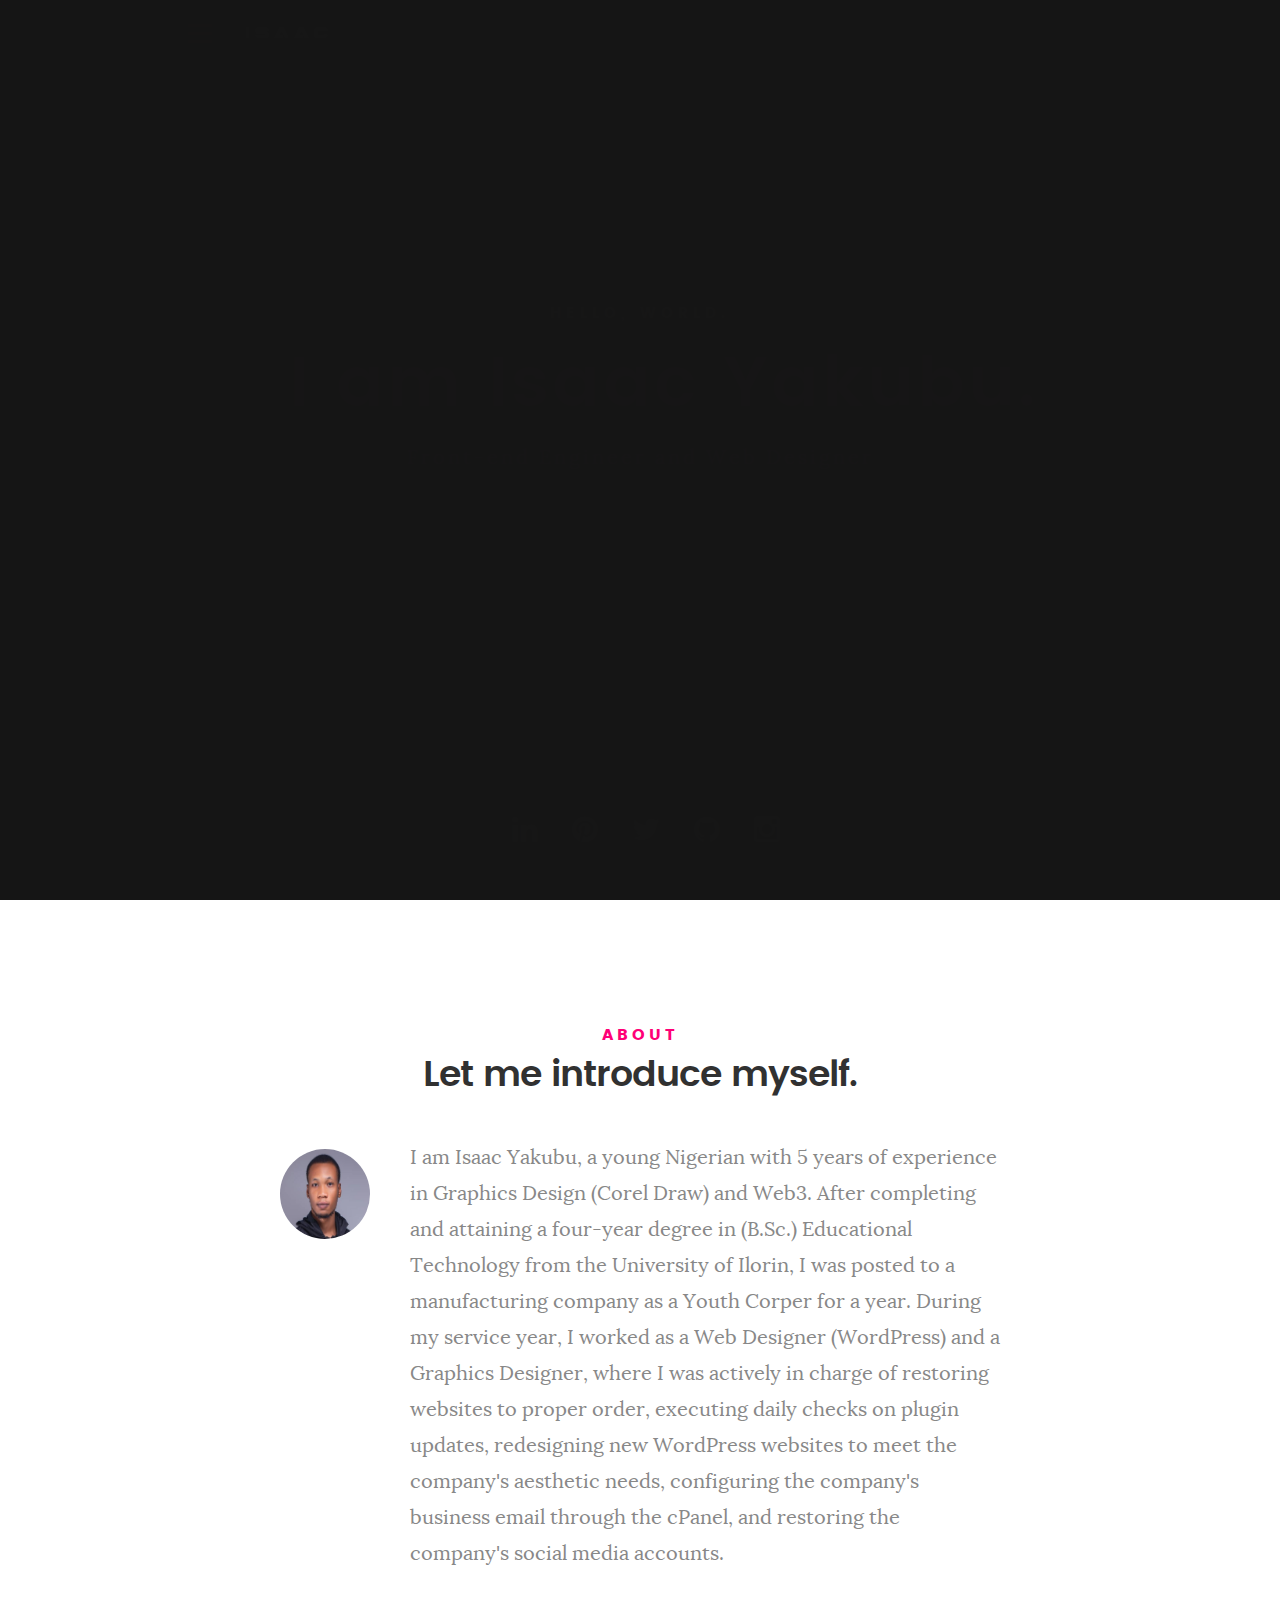
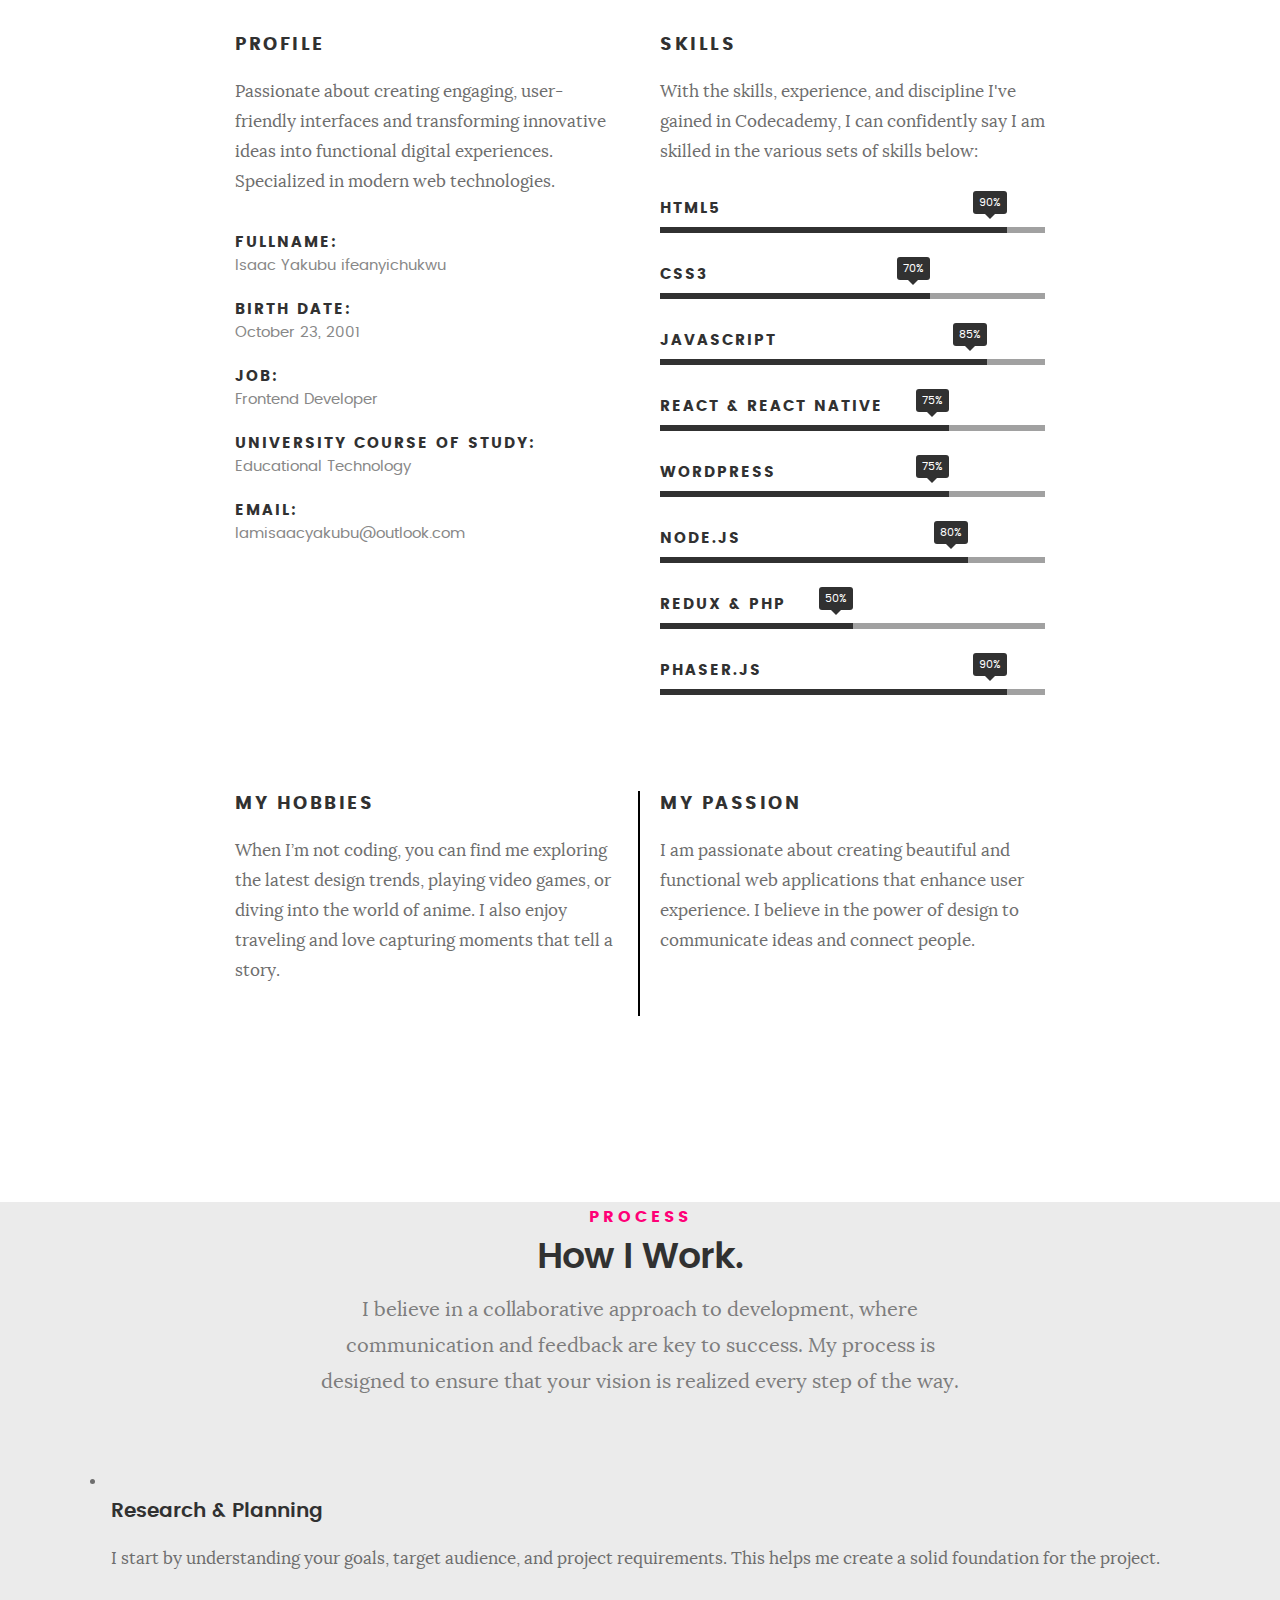
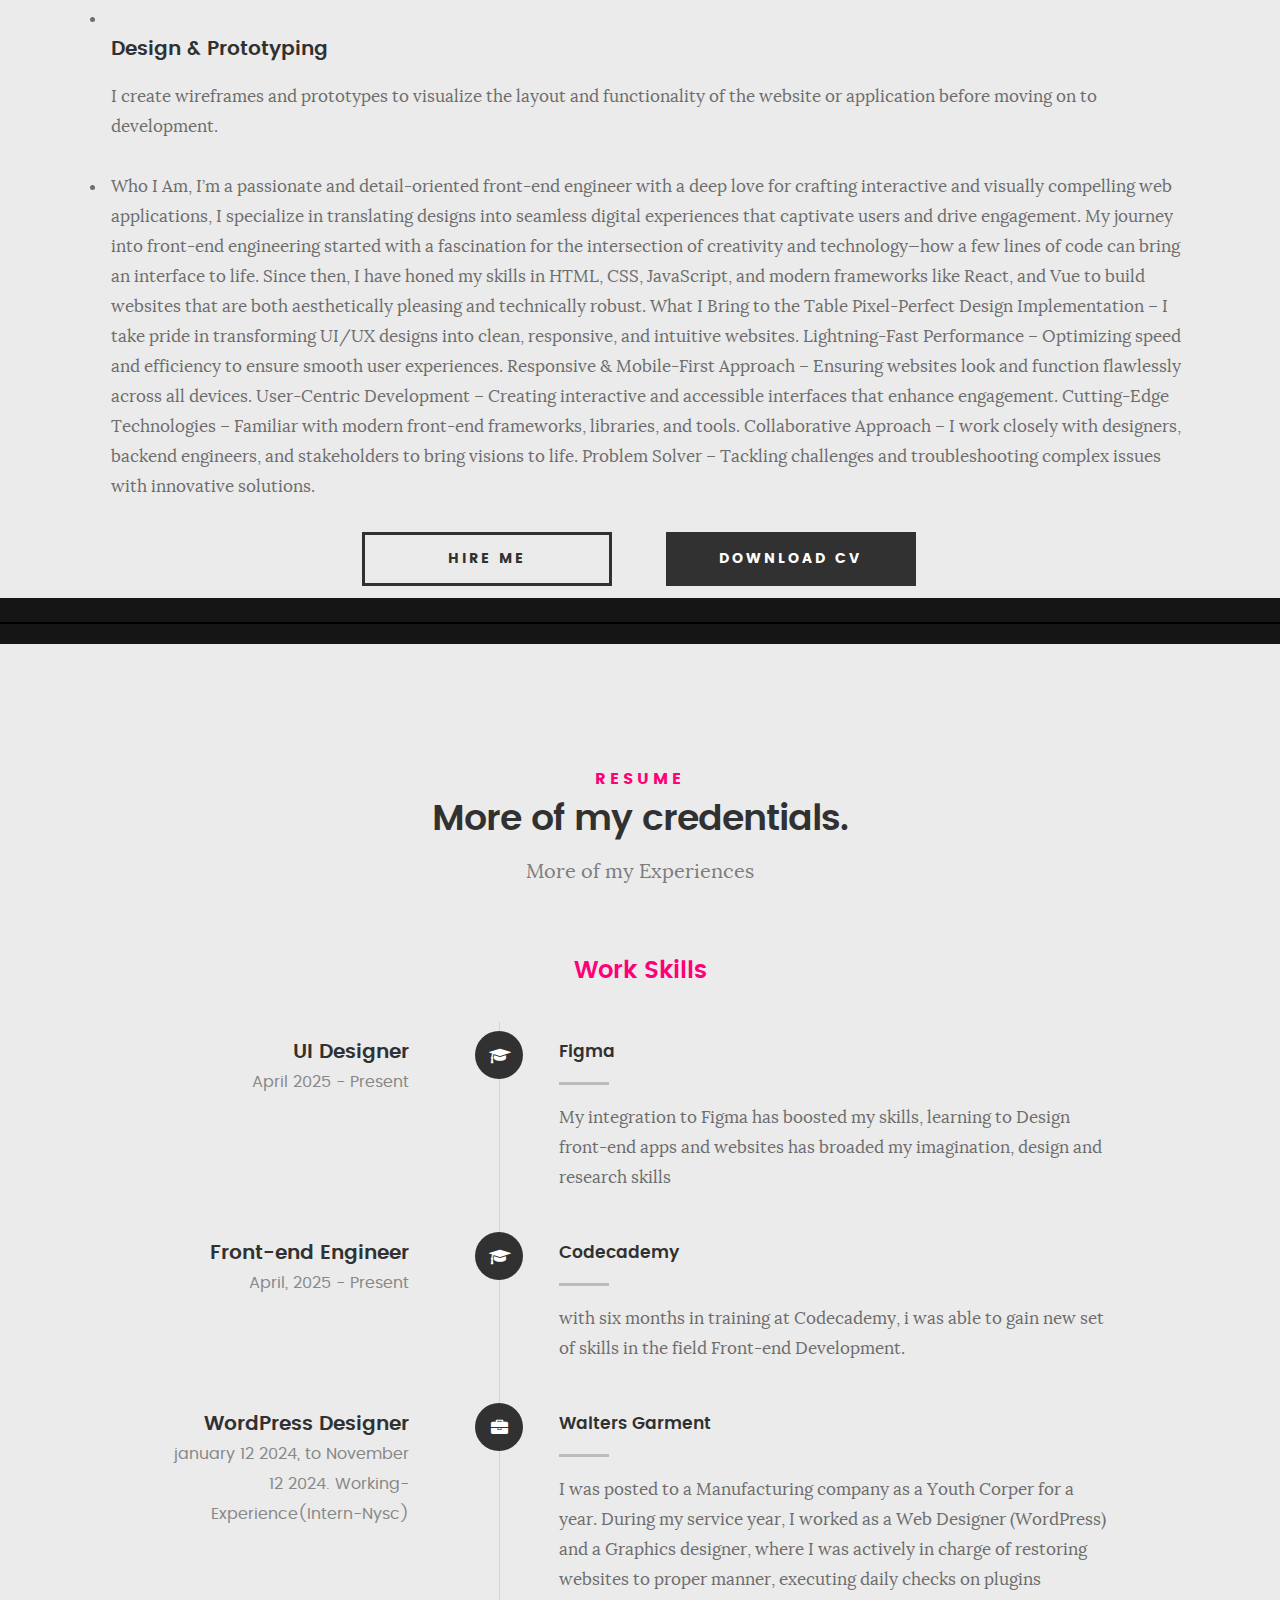
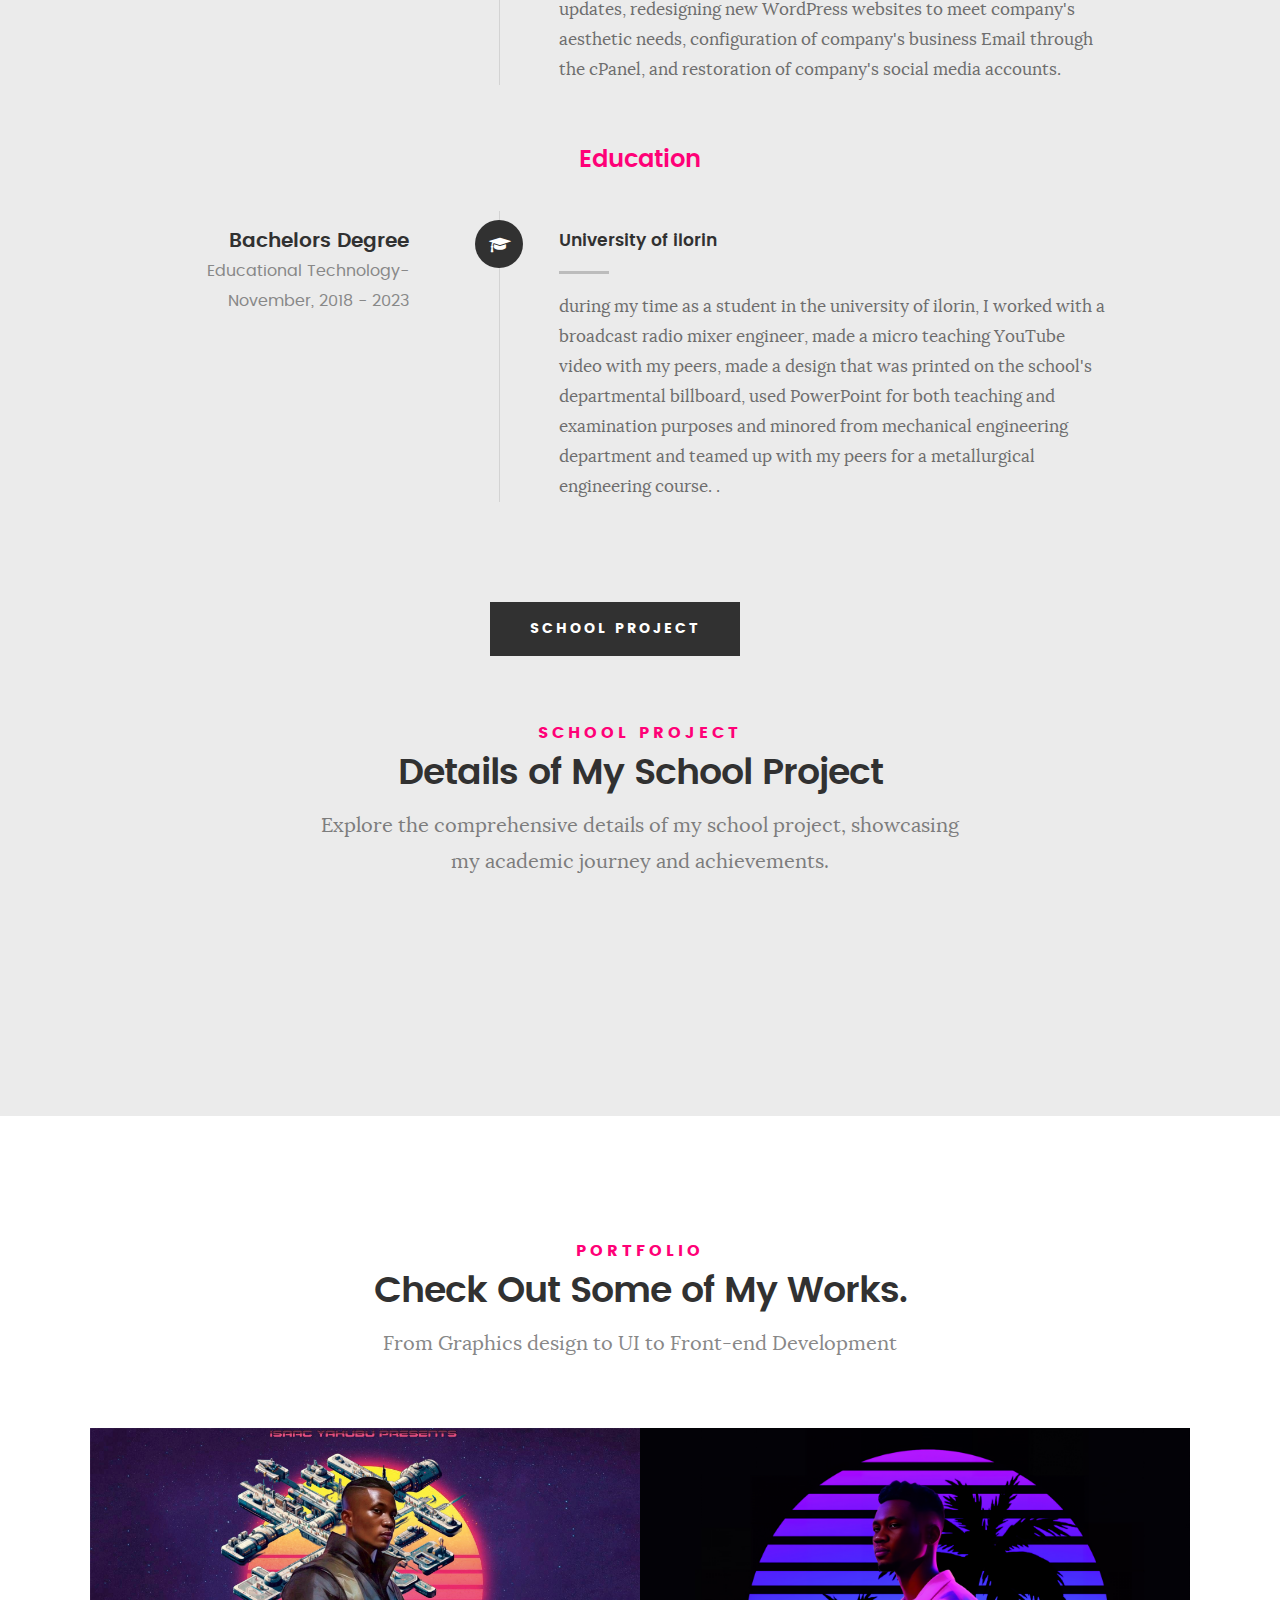
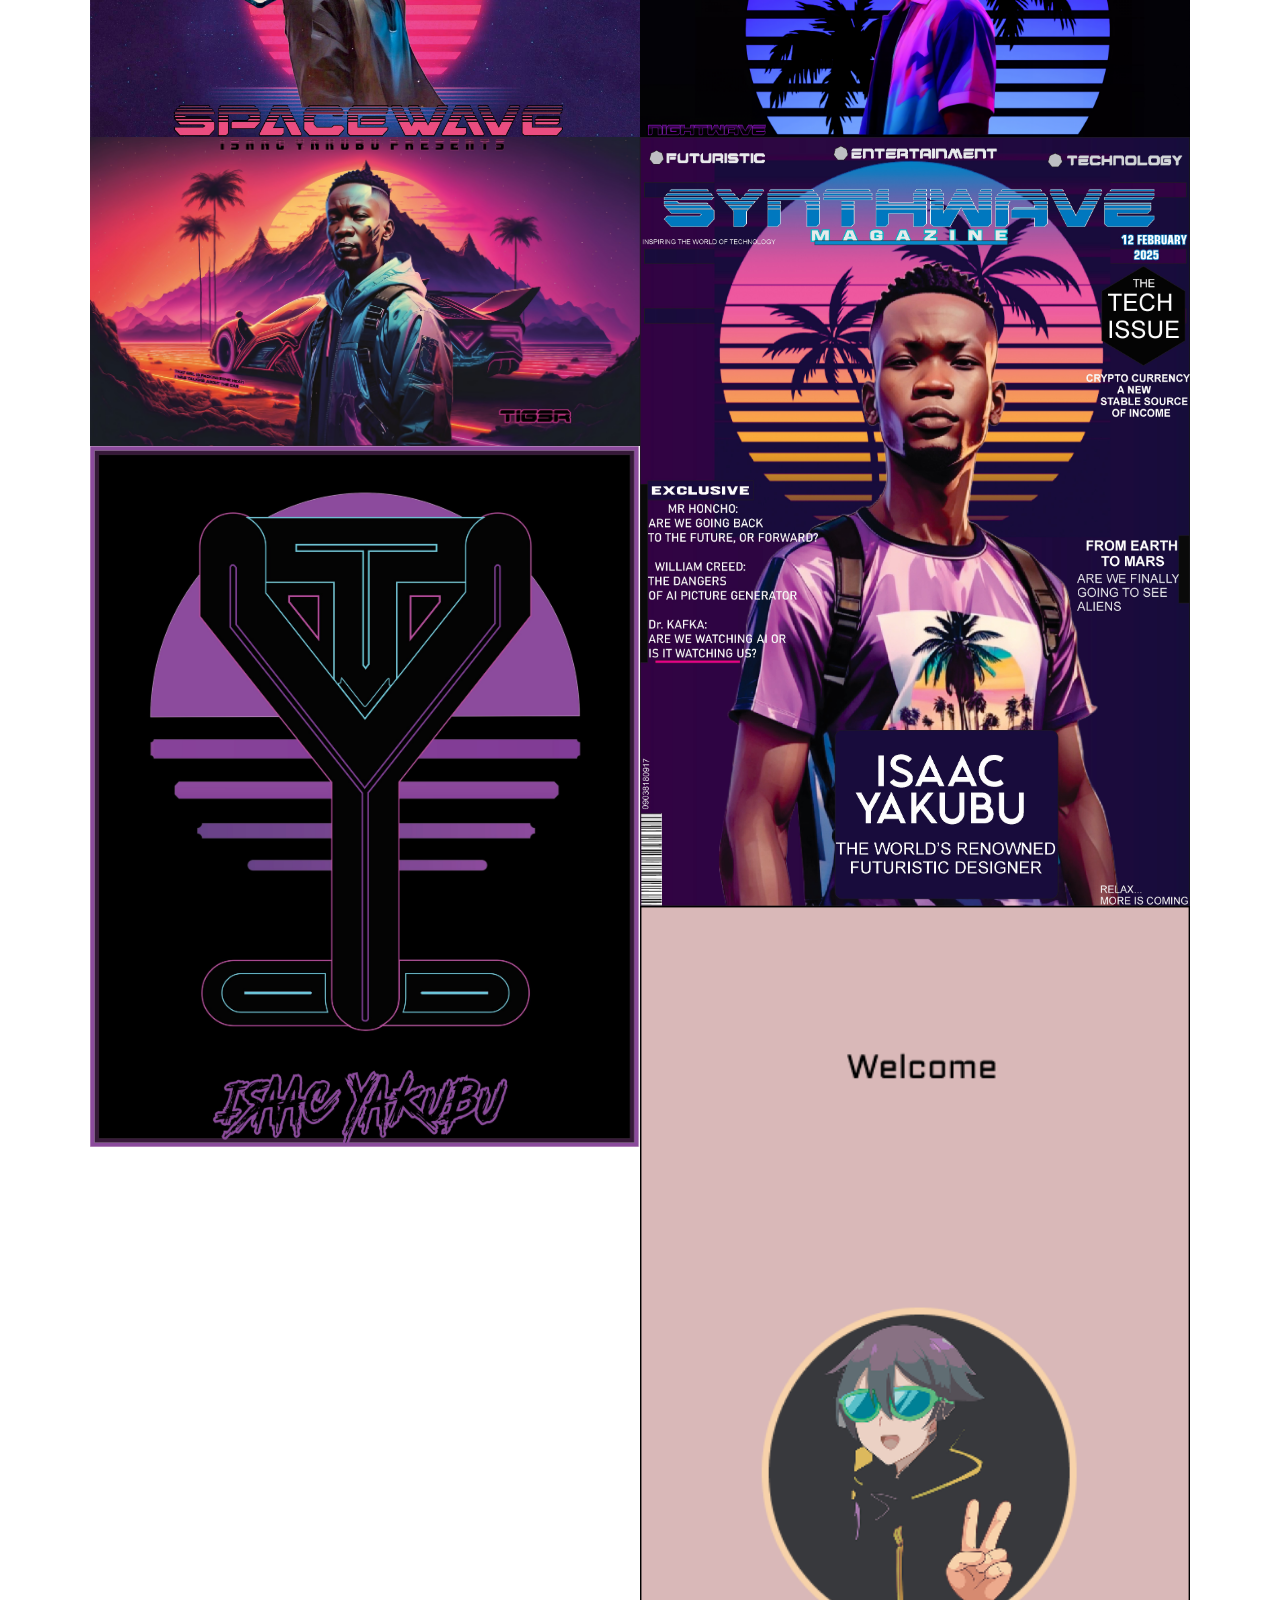
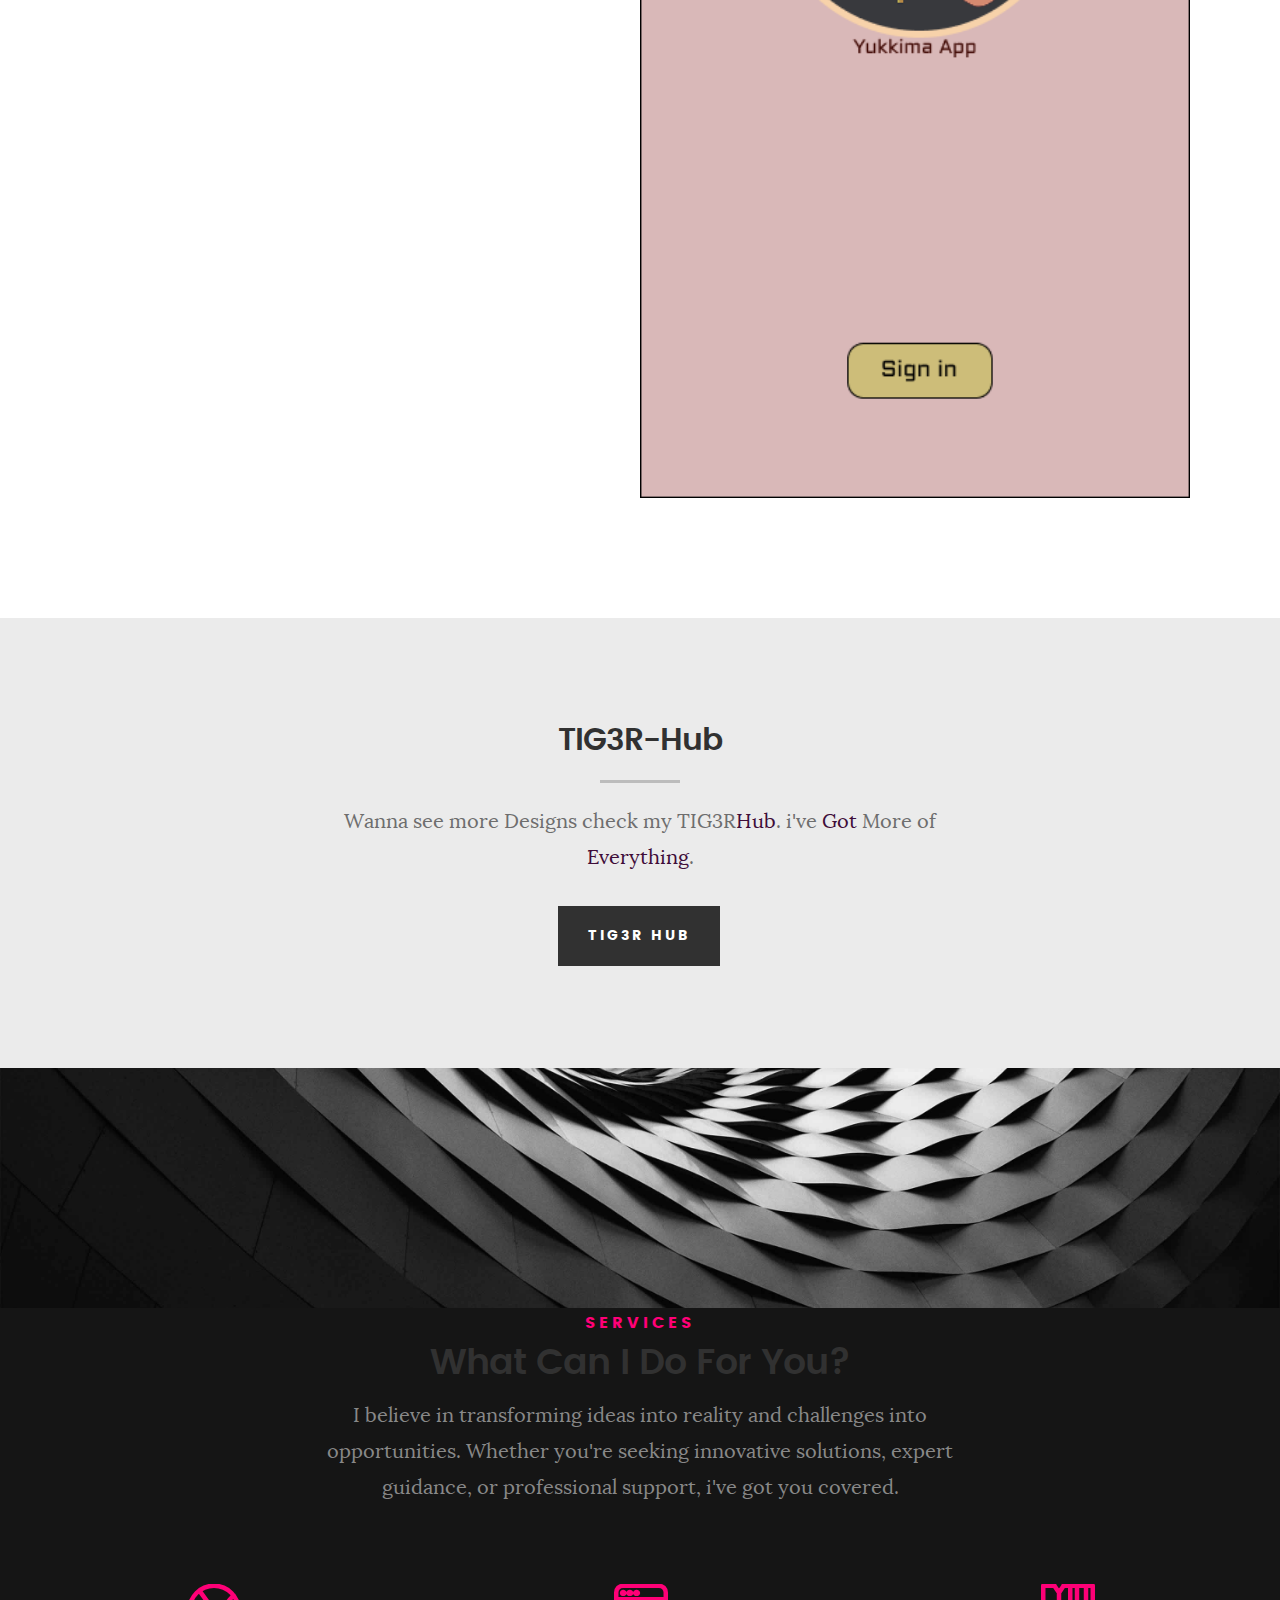
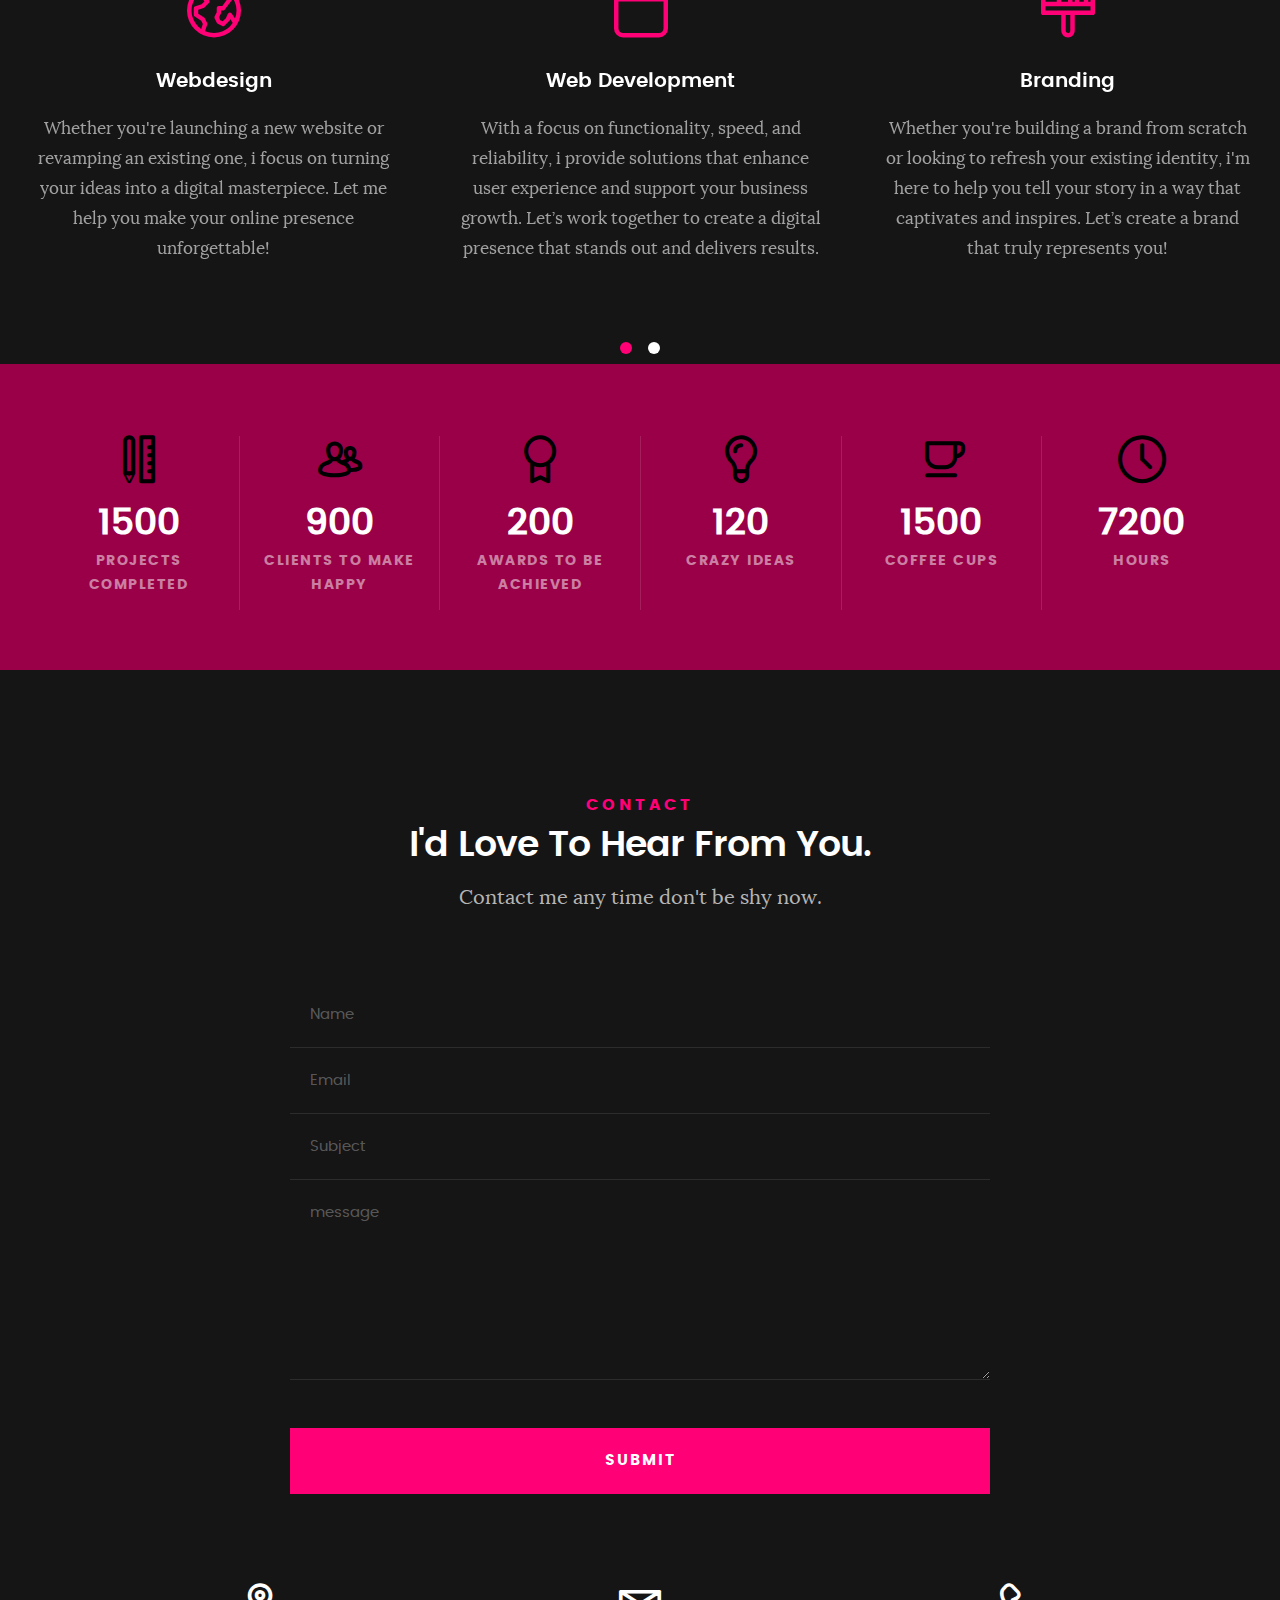
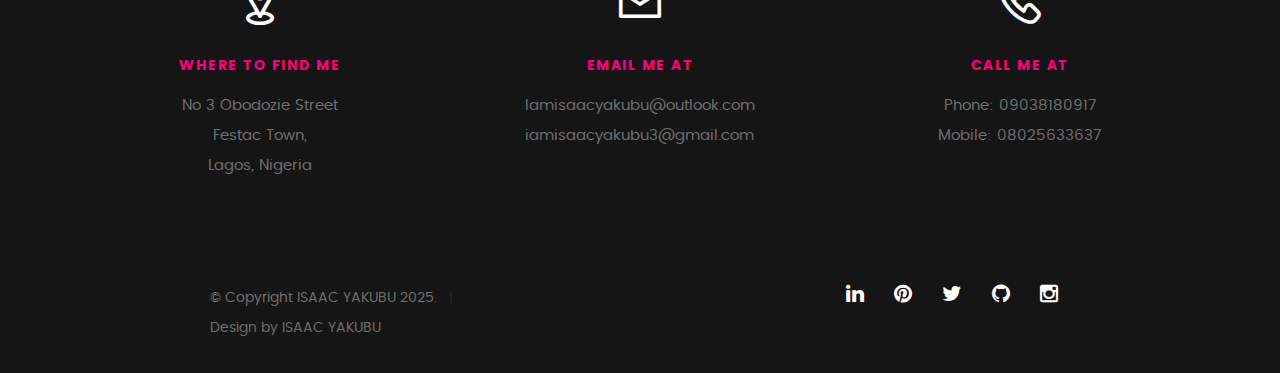
==== index.html @ 1dccb423 "new changes done" ====
<!DOCTYPE html>
<!--[if IE 8 ]><html class="no-js oldie ie8" lang="en"> <![endif]-->
<!--[if IE 9 ]><html class="no-js oldie ie9" lang="en"> <![endif]-->
<!--[if (gte IE 9)|!(IE)]><!--><html class="no-js" lang="en"> <!--<![endif]-->
<head>

   <!--- basic page needs
   ================================================== -->
   <meta charset="utf-8">
	<title>ISAAC</title>
	<meta name="description" content="">  
	<meta name="author" content="">

   <!-- mobile specific metas
   ================================================== -->
	<meta name="viewport" content="width=device-width, initial-scale=1, maximum-scale=1">

 	<!-- CSS
   ================================================== -->
   <link rel="stylesheet" href="css/base.css">  
   <link rel="stylesheet" href="css/main.css">
   <link rel="stylesheet" href="css/vendor.css">     

   <!-- script
   ================================================== -->   
	<script src="js/modernizr.js"></script>
	<script src="js/pace.min.js"></script>

   <!-- favicons
	================================================== -->
<link rel="apple-touch-icon" sizes="180x180" href="/Favicon/apple-touch-icon.png">
<link rel="icon" type="image/png" sizes="32x32" href="/Favicon/favicon-32x32.png">
<link rel="icon" type="image/png" sizes="16x16" href="/Favicon/favicon-16x16.png">
<link rel="manifest" href="/Favicon/site.webmanifest">

</head>

<body id="top">

	<!-- header 
   ================================================== -->
   <header>   	
   	<div class="row">

   		<div class="top-bar">
   			<a class="menu-toggle" href="#"><span>Menu</span></a>

	   		<div class="logo">
		         <a href="index.html">ISAAC</a>
		      </div>		      

		   	<nav id="main-nav-wrap">
					<ul class="main-navigation">
						<li class="current"><a class="smoothscroll"  href="#intro" title="">Home</a></li>
						<li><a class="smoothscroll"  href="#about" title="">About</a></li>
						<li><a class="smoothscroll"  href="#resume" title="">Resume</a></li>
						<li><a class="smoothscroll"  href="#portfolio" title="">Portfolio</a></li>
						<li><a class="smoothscroll"  href="#services" title="">Services</a></li>					
						<li><a class="smoothscroll"  href="#contact" title="">Contact</a></li>	
						<li><a href="#" target="_blank" title="">MY-Blog</a></li>				
					</ul>
				</nav>    		
   		</div> <!-- /top-bar --> 
   		
   	</div> <!-- /row --> 		
   </header> <!-- /header -->

	<!-- intro section
   ================================================== -->
   <section id="intro">   
   	<div class="intro-overlay"></div> 

   	<video autoplay muted loop id="intro-video" class="intro-video">
        <source src="images/vecteezy_futuristic-spaceship-in-a-dimension-crossing-scene_49883279.mp4" type="video/mp4">
        Your browser does not support the video tag.
    </video>

   	<div class="intro-content">
   		<div class="row">
   			<div class="col-twelve">
	   			<h5>Hello, World.</h5>
	   			<h1>I am Isaac Yakubu.</h1>

	   			<p class="intro-position">
	   				<span>Front-end Engineer</span>
	   				<span>and Web Designer</span> 
	   			</p>

	   			<a class="button stroke smoothscroll" href="#about" title="">More About Me</a>
	   		</div>  
   		</div>           
   	</div> <!-- /intro-content --> 

	   <ul class="intro-social">        
		<li><a href="https://www.linkedin.com/in/isaac-yakubu-511292341/" target="_blank" rel="noopener"><i class="fa fa-linkedin"></i></a></li>
		<li><a href="https://www.pinterest.com/ifeanyichukwuy/_profile/" target="_blank" rel="noopener"><i class="fa fa-pinterest"></i></a></li>
		<li><a href="https://x.com/TIG3R187" target="_blank" rel="noopener"><i class="fa fa-twitter"></i></a></li>
		<li><a href="https://github.com/TIG3R187" target="_blank" rel="noopener"><i class="fa fa-github" aria-hidden="true"></i></a></li>
		<li><a href="http://Instagram.com/the_seigebreaker" target="_blank" rel="noopener"><i class="fa fa-instagram"></i></a></li>
	 </ul>
   </section> <!-- /intro -->


   <!-- about section
   ================================================== -->
   <section id="about">  

   	<div class="row section-intro">
   		<div class="col-twelve">

   			<h5>About</h5>
   			<h1>Let me introduce myself.</h1>

   			<div class="intro-info">

   				<img src="/images/passport.jpg" alt="Profile Picture">

   				<p class="lead">I am Isaac Yakubu, a young Nigerian with 5 years of experience in Graphics Design (Corel Draw) and Web3. After completing and attaining a four-year degree in (B.Sc.) Educational Technology from the University of Ilorin, I was posted to a manufacturing company as a Youth Corper for a year.

					During my service year, I worked as a Web Designer (WordPress) and a Graphics Designer, where I was actively in charge of restoring websites to proper order, executing daily checks on plugin updates, redesigning new WordPress websites to meet the company's aesthetic needs, configuring the company's business email through the cPanel, and restoring the company's social media accounts.</p>
   			</div>   			

   		</div>   		
   	</div> <!-- /section-intro -->

   	<div class="row about-content">

   		<div class="col-six tab-full">

   			<h3>Profile</h3>
   			<p>Passionate about creating engaging, user-friendly interfaces and transforming innovative ideas into functional digital experiences. Specialized in modern web technologies.</p>

   			<ul class="info-list">
   				<li>
   					<strong>Fullname:</strong>
   					<span>Isaac Yakubu ifeanyichukwu</span>
   				</li>
   				<li>
   					<strong>Birth Date:</strong>
   					<span>October 23, 2001</span>
   				</li>
   				<li>
   					<strong>Job:</strong>
   					<span>Frontend Developer</span>
   				</li>
   				<li>
   					<strong>University Course of Study:</strong>
   					<span>Educational Technology</span>
   				</li>
   				<li>
   					<strong>Email:</strong>
   					<span>Iamisaacyakubu@outlook.com</span>
   				</li>

   			</ul> <!-- /info-list -->

   		</div>

   		<div class="col-six tab-full">

   			<h3>Skills</h3>
   			<p>With the skills, experience, and discipline I've gained in Codecademy, I can confidently say I am skilled in the various sets of skills below:</p>

				<ul class="skill-bars">
				   <li>
				   	<div class="progress percent90"><span>90%</span></div>
				   	<strong>HTML5</strong>
				   </li>
				   <li>
				   	<div class="progress percent70"><span>70%</span></div>
				   	<strong>CSS3</strong>
				   </li>
				   <li>
				   	<div class="progress percent85"><span>85%</span></div>
				   	<strong>javaScript</strong>
				   </li>
				   <li>
				   	<div class="progress percent75"><span>75%</span></div>
				   	<strong>React & React Native</strong>
				   </li>
				   <li>

				   	<div class="progress percent75"><span>75%</span></div>
				   	<strong>Wordpress</strong>
				   </li>
				   <li>
				   	<div class="progress percent80"><span>80%</span></div>
				   	<strong>Node.js</strong>
				   </li>
				   <li>
				   	<div class="progress percent50"><span>50%</span></div>
				   	<strong>Redux & php</strong>
				   </li>
				   <li>
				   	<div class="progress percent90"><span>90%</span></div>
				   	<strong>Phaser.js</strong>
				   </li>
      
				</ul> <!-- /skill-bars -->		

   		</div>

   	</div>
	<div class="row about-content">
    <div class="col-six tab-full" style="border-right: 2px solid black;">
        <h3>My Hobbies</h3>
        <p>When I’m not coding, you can find me exploring the latest design trends, playing video games, or diving into the world of anime. I also enjoy traveling and love capturing moments that tell a story.</p>
    </div>

    <div class="col-six tab-full">
        <h3>My Passion</h3>
        <p>I am passionate about creating beautiful and functional web applications that enhance user experience. I believe in the power of design to communicate ideas and connect people.</p>
    </div>
</div> <!-- /about-content -->

   </section> <!-- /about -->


   <!-- process Section
   ================================================== -->
   <section id="process" class="grey-section">

   	<div class="row section-intro">
   		<div class="col-twelve">

   			<h5>Process</h5>
   			<h1>How I Work.</h1>

   			<p class="lead">I believe in a collaborative approach to development, where communication and feedback are key to success. My process is designed to ensure that your vision is realized every step of the way.</p>

   		</div>   		
   	</div> <!-- /section-intro--> 

   	<div class="row process-content">

   		<div class="col-twelve">

   			<ul class="process-list">
   				<li>
   					<span class="icon"><i class="fa fa-lightbulb"></i></span>
   					<div class="process-text">
   						<h3>Research & Planning</h3>
   						<p>I start by understanding your goals, target audience, and project requirements. This helps me create a solid foundation for the project.</p>
   					</div>
   				</li>
   				<li>
   					<span class="icon"><i class="fa fa-pencil-ruler"></i></span>
   					<div class="process-text">
   						<h3>Design & Prototyping</h3>
   						<p>I create wireframes and prototypes to visualize the layout and functionality of the website or application before moving on to development.</p>
   					</div>
   				</li>
   				<li>
   	
		<p><span class="who am i">Who I Am,</span>
			I’m a passionate and detail-oriented front-end engineer with a deep love for crafting interactive and visually compelling web applications, I specialize in translating designs into seamless digital experiences that captivate users and drive engagement.
			
			My journey into front-end engineering started with a fascination for the intersection of creativity and technology—how a few lines of code can bring an interface to life. Since then, I have honed my skills in HTML, CSS, JavaScript, and modern frameworks like React, and Vue to build websites that are both aesthetically pleasing and technically robust.
			
			What I Bring to the Table
			  Pixel-Perfect Design Implementation – I take pride in transforming UI/UX designs into clean, responsive, and intuitive websites.
			
			  Lightning-Fast Performance – Optimizing speed and efficiency to ensure smooth user experiences.
			
			  Responsive & Mobile-First Approach – Ensuring websites look and function flawlessly across all devices.
			
			  User-Centric Development – Creating interactive and accessible interfaces that enhance engagement.
			
			  Cutting-Edge Technologies – Familiar with modern front-end frameworks, libraries, and tools.
			
			  Collaborative Approach – I work closely with designers, backend engineers, and stakeholders to bring visions to life.
			
			  Problem Solver – Tackling challenges and troubleshooting complex issues with innovative solutions.

	</div>

   	<div class="row button-section">
   		<div class="col-twelve">
   			<a href="#contact" title="Hire Me" class="button stroke smoothscroll">Hire Me</a>
   			<a href="#" title="Download CV" class="button button-primary">Download CV</a>
   		</div>   		
   	</div>

   </section> <!-- /process-->    


   <!-- resume Section
   ================================================== -->
   <hr style="border: 1px solid black; margin-bottom: 20px;">
	<section id="resume" class="grey-section">

		<div class="row section-intro">
   		<div class="col-twelve">

   			<h5>Resume</h5>
   			<h1>More of my credentials.</h1>

   			<p class="lead">More of my Experiences</p>

   		</div>   		
   	</div> <!-- /section-intro--> 

   	<div class="row resume-timeline">

   		<div class="col-twelve resume-header">

   			<h2>Work Skills</h2>

   		</div> <!-- /resume-header -->

   		<div class="col-twelve">

   			<div class="timeline-wrap">

   				<div class="timeline-block">

	   				<div class="timeline-ico">
	   					<i class="fa fa-graduation-cap"></i>
	   				</div>

	   				<div class="timeline-header">
	   					<h3>UI Designer</h3>
	   					<p>April 2025 - Present</p>
	   				</div>

	   				<div class="timeline-content">
	   					<h4>Figma</h4>
	   					<p>My integration to Figma has boosted my skills, learning to Design front-end apps and websites has broaded my imagination, design and research skills</p>
	   				</div>

	   			</div> <!-- /timeline-block -->

	   			<div class="timeline-block">

	   				<div class="timeline-ico">
	   					<i class="fa fa-graduation-cap"></i>
	   				</div>

	   				<div class="timeline-header">
	   					<h3>Front-end Engineer</h3>
	   					<p>April, 2025 - Present</p>
	   				</div>

	   				<div class="timeline-content">
	   					<h4>Codecademy</h4>
	   					<p>with six months in training at Codecademy, i was able to gain new set of skills in the field Front-end Development.</p>
	   				</div>

	   			</div> <!-- /timeline-block -->

	   			<div class="timeline-block">

	   				<div class="timeline-ico">
	   					<i class="fa fa-briefcase"></i>
	   				</div>

	   				<div class="timeline-header">
	   					<h3>WordPress Designer</h3>
	   					<p>january 12 2024, to November 12 2024.
						  Working-Experience(Intern-Nysc)</p>
	   				</div>

	   				<div class="timeline-content">
	   					<h4>Walters Garment</h4>
	   					<p>I was posted to a Manufacturing company as a Youth Corper for a year. During my service year, I worked as a Web Designer (WordPress) and a Graphics designer, where I was actively in charge of restoring websites to proper manner, executing daily checks on plugins updates, redesigning new WordPress websites to meet company's aesthetic needs, configuration of company's business Email through the cPanel, and restoration of company's social media accounts.</p>
	   				</div>

	   			</div> <!-- /timeline-block -->

   			</div> <!-- /timeline-wrap -->   			

   		</div> <!-- /col-twelve -->
   		
   	</div> <!-- /resume-timeline -->
   	
   	<div class="row resume-timeline">

   		<div class="col-twelve resume-header">

   			<h2>Education</h2>

   		</div> <!-- /resume-header -->

   		<div class="col-twelve">

   			<div class="timeline-wrap">

   				<div class="timeline-block">

	   				<div class="timeline-ico">
	   					<i class="fa fa-graduation-cap"></i>
	   				</div>

	   				<div class="timeline-header">
	   					<h3>Bachelors Degree</h3>
	   					<p>Educational Technology-November, 2018 - 2023</p>
	   				</div>

	   				<div class="timeline-content">
	   					<h4>University of ilorin</h4>
	   					<p>during my time as a student in the university of ilorin, I worked with
							a broadcast radio mixer engineer, made a micro teaching YouTube
							video with my peers, made a design that was printed on the
							school's departmental billboard, used PowerPoint for both teaching
							and examination purposes and minored from mechanical engineering department and teamed up with my peers for a metallurgical engineering course.
							.</p>
	
	   				</div>

	   			</div> <!-- /timeline-block -->

	   			</div> <!-- /timeline-block -->

   			</div> <!-- /timeline-wrap -->   			

   		</div> <!-- /col-twelve -->
   		
   	</div> <!-- /resume-timeline -->

	<div class="row button-section" style="text-align: center; margin-top: 40px;">
	    <div class="col-twelve">
	        <a href="/ISAAC YAKUBU FULL PROJECT.docx" target='_blank' title="School Project" class="button button-primary">School Project</a>
	    </div>
	</div>

	<section id="school-project" class="grey-section" style="padding: 50px 0;">
	    <div class="row section-intro">
	        <div class="col-twelve">
	            <h5>School Project</h5>
	            <h1>Details of My School Project</h1>
	            <p class="lead">Explore the comprehensive details of my school project, showcasing my academic journey and achievements.</p>
	        </div>
	    </div>
	</section>
		
	</section> <!-- /features -->


	<!-- Portfolio Section
   ================================================== -->
	<section id="portfolio">

		<div class="row section-intro">
   		<div class="col-twelve">

   			<h5>Portfolio</h5>
   			<h1>Check Out Some of My Works.</h1>

   			<p class="lead">From Graphics design to UI to Front-end Development</p>

   		</div>   		
   	</div> <!-- /section-intro--> 

   	<div class="row portfolio-content">

   		<div class="col-twelve">

   			<!-- portfolio-wrapper -->
	         <div id="folio-wrapper" class="block-1-2 block-mob-full stack">

	         	<div class="bgrid folio-item">
	               <div class="item-wrap">
	               	<img src="/images/portfolio/Nightwave space 2.jpg" alt="spaceWave">
	                  <a href="#modal-01" class="overlay">	                  	           
	                     <div class="folio-item-table">
	                     	<div class="folio-item-cell">
		     					       <h3 class="folio-title">Space-Wave</h3>	     					    
		     					    	 <span class="folio-types">
		     					       	  Graphic Design
		     					       </span>
		     					   </div>	                      	
	                     </div>                    
	                  </a>
	               </div>	               
	        		</div> <!-- /folio-item -->

	        		<div class="bgrid folio-item">
	               <div class="item-wrap">
	               	<img src="/images/portfolio/NIGHT SUN_6000x3375.jpg" alt="Nightwave">
	               	<a href="#modal-02" class="overlay">              		                  
	                     <div class="folio-item-table">
	                     	<div class="folio-item-cell">
	                     		<h3 class="folio-title">Nightwave</h3>	     					    
		     					    	<span class="folio-types">
		     					       	  Web Design
		     					      </span>		     		
		     					   </div> 	                      	
	                     </div>                    
	                  </a>
	               </div>
	        		</div> <!-- /folio-item -->

	            <div class="bgrid folio-item">
	               <div class="item-wrap">
	               	<img src="/images/portfolio/TIG3R X1 2.jpg"alt="TIG3R X1">
	                  <a href="#modal-03" class="overlay">             		                  
	                     <div class="folio-item-table">
	                     	<div class="folio-item-cell">
	                     		<h3 class="folio-title">Web Background</h3>	     					    
		     					    	<span class="folio-types">
		     					       	  Web Design
		     					      </span>		     		
		     					   </div> 	                      	
	                     </div>                    
	                  </a>
	               </div>
	        		</div> <!-- /folio-item -->

	            <div class="bgrid folio-item">
	               <div class="item-wrap">
	               	<img src="/images/portfolio/Magazine Cover 2.jpg" alt="Magazine">
	                  <a href="#modal-04" class="overlay">                  	                 
	                     <div class="folio-item-table">
	                     	<div class="folio-item-cell">
	                     		<h3 class="folio-title">Magazine</h3>	     					    
		     					    	<span class="folio-types">
		     					       	  Magazine Cover Design
		     					      </span>		     		
		     					   </div>  	                      	
	                     </div>                    
	                  </a>
	               </div>
	        		</div> <!-- /folio-item -->     

	        		<div class="bgrid folio-item">
	               <div class="item-wrap">
	               	<img src="/images/portfolio/VAPOR ISAAC ORIGINAL 2.jpg" alt="logo">
	                  <a href="#modal-05" class="overlay">             		                  
	                     <div class="folio-item-table">
	                     	<div class="folio-item-cell">
	                     		<h3 class="folio-title">Logo</h3>	     					    
		     					    	<span class="folio-types">
		     					       	  Web Development
		     					      </span>		     		
		     					   </div> 	                      	
	                     </div>                    
	                  </a>
	               </div>
	        		</div> <!-- /folio-item -->

	            <div class="bgrid folio-item">
	               <div class="item-wrap">
	               	<img src="/images/portfolio/login.png" alt="app design">
	                  <a href="#modal-06" class="overlay">
	                     <div class="folio-item-table">
	                     	<div class="folio-item-cell">
	                     		<h3 class="folio-title">Yukima App</h3>	     					    
		     					    	<span class="folio-types">
		     					       	  App design
		     					      </span>		     		
		     					   </div>	                      	
	                     </div>                    
	                  </a>
	               </div>
	        		</div> <!-- /folio-item -->   

	            <!-- modal popups - begin
	            ============================================================= -->
	            <div id="modal-01" class="popup-modal slider mfp-hide">	

				     	<div class="media">
				     		<img src="/images/portfolio/modals/Nightwave space 2.jpg" alt="" />
				     	</div>      	

					   <div class="description-box">
					      <h4>Space-Wave</h4>		      
					      <p>I've had quite a history with Graphics Design, with my experience in this field i am able to create any design from Imagination to real-Life.</p>

					      <div class="categories">Graphics Design</div>			               
					   </div>

			         <div class="link-box">
			            <a href="https://tig3r187.github.io/TIG3R/" target="_blank">Details</a>
					      <a href="#" class="popup-modal-dismiss">Close</a>
			         </div>		      

				   </div> <!-- /modal-01 -->

				   <div id="modal-02" class="popup-modal slider mfp-hide">	

				     	<div class="media">
				     		<img src="/images/portfolio/modals/NIGHT SUN_6000x3375.jpg" alt="" />
				     	</div>      	

					   <div class="description-box">
					      <h4>Nightwave</h4>		      
					      <p>I can Design cool and mind soothing Background.</p>

					      <div class="categories">Web Design</div>			               
					   </div>

			         <div class="link-box">
			            <a href="https://tig3r187.github.io/TIG3R/" target="_blank">Details</a>
					      <a href="#" class="popup-modal-dismiss">Close</a>
			         </div>		      

				   </div> <!-- /modal-02 -->

				   <div id="modal-03" class="popup-modal slider mfp-hide">	

				     	<div class="media">
				     		<img src="/images/portfolio/modals/TIG3R X1 2.jpg" alt="" />
				     	</div>      	

					   <div class="description-box">
					      <h4>Web Design</h4>		      
					      <p>Like what you see? i can design them quickly both for web page header and Background.</p>

					      <div class="categories">Web Design</div>			               
					   </div>

			         <div class="link-box">
			            <a href="https://tig3r187.github.io/TIG3R/" target="_blank">Details</a>
					      <a href="#" class="popup-modal-dismiss">Close</a>
			         </div>		      

				   </div> <!-- /modal-03 -->

				   <div id="modal-04" class="popup-modal slider mfp-hide">	

				     	<div class="media">
				     		<img src="/images/portfolio/modals/Magazine Cover 2.jpg" alt="" />
				     	</div>      	

					   <div class="description-box">
					      <h4>Magazine cover Design</h4>		      
					      <p>using my design skills, i could implement it on on the magazine sector, and design attractive covers</p>

					      <div class="categories">Magazine</div>			               
					   </div>

			         <div class="link-box">
			            <a href="https://tig3r187.github.io/TIG3R/" target="_blank">Details</a>
					      <a href="#" class="popup-modal-dismiss">Close</a>
			         </div>		      

				   </div> <!-- /modal-04 -->

				   <div id="modal-05" class="popup-modal slider mfp-hide">	

				     	<div class="media">
				     		<img src="/images/portfolio/modals/VAPOR ISAAC ORIGINAL 2.jpg" alt="" />
				     	</div>      	

					   <div class="description-box">
					      <h4>logo</h4>		      
					      <p>I can make logos, which can in turn be used for site favicon and for your organisation as well.</p>

					      <div class="categories">Web Development</div>			               
					   </div>

			         <div class="link-box">
			            <a href="https://tig3r187.github.io/TIG3R/" target="_blank">Details</a>
					      <a href="#" class="popup-modal-dismiss">Close</a>
			         </div>		      

				   </div> <!-- /modal-05 -->

				   <div id="modal-06" class="popup-modal slider mfp-hide">	

				     	<div class="media">
				     		<img src="/images/portfolio/modals/login.png" alt="" />
				     	</div>      	

					   <div class="description-box">
					      <h4>Yukima App</h4>		      
					      <p>i can design unique apps on figma and code it of course.</p>

					      <div class="categories">App Design</div>			               
					   </div>

			         <div class="link-box">
			            <a href="https://tig3r187.github.io/TIG3R/" target="_blank">Details</a>
					      <a href="#" class="popup-modal-dismiss">Close</a>
			         </div>		      

				   </div> <!-- /modal-06 -->


				   <!-- modal popups - end
	            ============================================================= -->

	         </div> <!-- /portfolio-wrapper --> 

   		</div>  <!-- /twelve -->   

   	</div> <!-- /portfolio-content --> 
		
	</section> <!-- /portfolio --> 


	<!-- CTA Section
   ================================================== -->
	<section id="cta" class="grey-section">

   	<div class="row cta-content">

   		<div class="col-twelve section-ads">  

	     		<h2 class="h01">TIG3R-Hub</h2>

		      <p class="lead">
		      Wanna see more Designs check my TIG3R<span>Hub</span></a>.
				i've <span>Got</span> More of <span>Everything</span>. 
				<!-- Simply type	the promocode in the box labeled “Promo Code” when placing your order. -->	
				</p>

				<div class="action">
			      <a class="button button-primary large" href="https://tig3r187.github.io/TIG3R/" target="_blank">TIG3R Hub</a>
		      </div>		     	

   		</div>

   	</div> <!-- /cta-content -->

   </section> <!-- /cta --> 

	
	<!-- services Section
   ================================================== -->
	<section id="services"></section>

			<div class="overlay"></div>

		<div class="row section-intro">
   		<div class="col-twelve">

   			<h5>Services</h5>
   			<h1>What Can I Do For You?</h1>

   			<p class="lead">I believe in transforming ideas into reality and challenges into opportunities. Whether you're seeking innovative solutions, expert guidance, or professional support, i've got you covered.</p>

   		</div>   		
   	</div> <!-- /section-intro -->

   	<div class="row services-content"></div>

   		<div id="owl-slider" class="owl-carousel services-list">

	      	<div class="service">	

	      		<span class="icon"><i class="icon-earth"></i></span>            

	            <div class="service-content">	

	            	 <h3>Webdesign</h3>

		            <p class="desc">Whether you're launching a new website or revamping an existing one, i focus on turning your ideas into a digital masterpiece. Let me help you make your online presence unforgettable!
	         		</p>
	         		
	         	</div> 	         	 

				</div> <!-- /service -->

				<div class="service">	

					<span class="icon"><i class="icon-window"></i></span>                          

	            <div class="service-content">	

	            	<h3>Web Development</h3>  

		            <p class="desc">With a focus on functionality, speed, and reliability, i provide solutions that enhance user experience and support your business growth. Let’s work together to create a digital presence that stands out and delivers results.
	         		</p>

	            </div>	                          

			   </div> <!-- /service -->

			   <div class="service">

			   	<span class="icon"><i class="icon-paint-brush"></i></span>		            

	            <div class="service-content">

	            	<h3>Branding</h3>

		            <p class="desc">Whether you're building a brand from scratch or looking to refresh your existing identity, i'm here to help you tell your story in a way that captivates and inspires. Let’s create a brand that truly represents you!
	        			</p> 

	            </div> 	            	               

			   </div> <!-- /service -->

				<div class="service">

					<span class="icon"><i class="icon-toggles"></i></span>	              

	            <div class="service-content">

	            	<h3>UI/UX Design</h3>

		            <p class="desc">Whether you’re building a website, an app, or any digital product, i focus on the user’s needs, turning your vision into a design that not only looks great but also works effortlessly. Let’s create experiences that make a lasting impression!
	         		</p> 
	         		
	            </div>                

				</div> <!-- /service -->

			   <div class="service">

			   	<span class="icon"><i class="icon-image"></i></span>	            

	            <div class="service-content">

	            	<h3>Graphics Design</h3>

		            <p class="desc">Whether you’re building a brand from scratch or revamping your visual identity, i'm here to help you stand out and connect with your audience through powerful design. Let’s create something amazing together!
	        			</p> 

	            </div>	               

			   </div> <!-- /service -->

			   <div class="service">

			   	<span class="icon"><i class="icon-chat"></i></span>	   	           

	            <div class="service-content">

	            	 <h3>Research</h3>

		            <p class="desc">Whether you’re looking to gain a competitive edge, expand your knowledge base, or solve pressing challenges, i'm here to provide reliable and impactful research solutions. Let’s explore the possibilities together!
	        			</p> 
	        			
	            </div>	               

			   </div> <!-- /service -->

	      </div> <!-- /services-list -->
   		
   	</div> <!-- /services-content -->
		
	</section> <!-- /services -->	


	<!-- stats Section
   ================================================== -->
	<section id="stats" class="count-up">

		<div class="row">
			<div class="col-twelve"></div>

				<div class="block-1-6 block-s-1-3 block-tab-1-2 block-mob-full stats-list">

					<div class="bgrid stat">

						<div class="icon-part">
							<i class="icon-pencil-ruler"></i>
						</div>

						<h3 class="stat-count">
							1500
						</h3>

						<h5 class="stat-title">
							Projects Completed
						</h5>

					</div> <!-- /stat -->					

					<div class="bgrid stat">

						<div class="icon-part">
							<i class="icon-users"></i>
						</div>

						<h3 class="stat-count">
							900
						</h3>

						<h5 class="stat-title">
							Clients to make Happy
						</h5>

					</div> <!-- /stat -->

					<div class="bgrid stat">

						<div class="icon-part">
							<i class="icon-badge"></i>
						</div>

						<h3 class="stat-count">
							200
						</h3>

						<h5 class="stat-title">
							Awards to be Achieved
						</h5>

					</div> <!-- /stat -->									

					<div class="bgrid stat">

						<div class="icon-part">
							<i class="icon-light-bulb"></i>
						</div>

						<h3 class="stat-count">
							120
						</h3>

						<h5 class="stat-title">
							Crazy Ideas
						</h5>

					</div> <!-- /stat -->

					<div class="bgrid stat">

						<div class="icon-part">
							<i class="icon-cup"></i>
						</div>

						<h3 class="stat-count">
							1500
						</h3>

						<h5 class="stat-title">
							Coffee Cups
						</h5>

					</div> <!-- /stat -->

					<div class="bgrid stat">

						<div class="icon-part">
							<i class="icon-clock"></i>
						</div>

						<h3 class="stat-count">
							7200
						</h3>

						<h5 class="stat-title">
							Hours
						</h5>

					</div> <!-- /stat -->

				</div> <!-- /stats-list -->

			</div> <!-- /twelve -->
		</div> <!-- /row -->

	</section> <!-- /stats -->

	
   <!-- contact
   ================================================== -->
	<section id="contact">

		<div class="row section-intro">
   		<div class="col-twelve">

   			<h5>Contact</h5>
   			<h1>I'd Love To Hear From You.</h1>

   			<p class="lead">Contact me any time don't be shy now.</p>

   		</div> 
   	</div> <!-- /section-intro -->

   	<div class="row contact-form">

   		<div class="col-twelve">

            <!-- form -->
            <form name="contactForm" id="contactForm" method="post" action="">
      			<fieldset>

                  <div class="form-field">
 						   <input name="contactName" type="text" id="contactName" placeholder="Name" value="" minlength="2" required="">
                  </div>
                  <div class="form-field">
	      			   <input name="contactEmail" type="email" id="contactEmail" placeholder="Email" value="" required="">
	               </div>
                  <div class="form-field">
	     				   <input name="contactSubject" type="text" id="contactSubject" placeholder="Subject" value="">
	               </div>                       
                  <div class="form-field">
	                 	<textarea name="contactMessage" id="contactMessage" placeholder="message" rows="10" cols="50" required=""></textarea>
	               </div>                      
                 <div class="form-field">
                     <button class="submitform">Submit</button>
                     <div id="submit-loader">
                        <div class="text-loader">Sending...</div>                             
       				      <div class="s-loader">
								  	<div class="bounce1"></div>
								  	<div class="bounce2"></div>
								  	<div class="bounce3"></div>
								</div>
							</div>
                  </div>

      			</fieldset>
      		</form> <!-- Form End -->

            <!-- contact-warning -->
            <div id="message-warning">            	
            </div>            
            <!-- contact-success -->
      		<div id="message-success">
               <i class="fa fa-check"></i>Your message was sent, thank you!<br>
      		</div>

         </div> <!-- /col-twelve -->
   		
   	</div> <!-- /contact-form -->

   	<div class="row contact-info">

   		<div class="col-four tab-full">

   			<div class="icon">
   				<i class="icon-pin"></i>
   			</div>

   			<h5>Where to find me</h5>

   			<p>
            No 3 Obodozie Street<br>
        Festac Town,<br>
        Lagos, Nigeria
            </p>

   		</div>

   		<div class="col-four tab-full collapse">

   			<div class="icon">
   				<i class="icon-mail"></i>
   			</div>

   			<h5>Email Me At</h5>

   			<p>Iamisaacyakubu@outlook.com<br>
			   	iamisaacyakubu3@gmail.com			     
			   </p>

   		</div>

   		<div class="col-four tab-full">

   			<div class="icon">
   				<i class="icon-phone"></i>
   			</div>

   			<h5>Call Me At</h5>

   			<p>Phone: 09038180917<br>
			   	Mobile: 08025633637<br>
			     	
			   </p>

   		</div>
   		
   	</div> <!-- /contact-info -->
		
	</section> <!-- /contact -->


   <!-- footer
   ================================================== -->

   <footer>
     	<div class="row">

     		<div class="col-six tab-full pull-right social">

     			<ul class="footer-social">        
					<li><a href="https://www.linkedin.com/in/isaac-yakubu-511292341/" target="_blank" rel="noopener"><i class="fa fa-linkedin"></i></a></li>
					<li><a href="https://www.pinterest.com/ifeanyichukwuy/_profile/" target="_blank" rel="noopener"><i class="fa fa-pinterest"></i></a></li>
					<li><a href="https://x.com/TIG3R187" target="_blank" rel="noopener"><i class="fa fa-twitter"></i></a></li>
					<li><a href="https://github.com/TIG3R187" target="_blank" rel="noopener"><i class="fa fa-github" aria-hidden="true"></i></a></li>
					<li><a href="http://Instagram.com/the_seigebreaker" target="_blank" rel="noopener"><i class="fa fa-instagram"></i></a></li>
			   </ul> 
	      		
	      </div>

      	<div class="col-six tab-full">
	      	<div class="copyright">
		        	<span>© Copyright ISAAC YAKUBU 2025.</span> 
		        	<span>Design by ISAAC YAKUBU</span>	         	
		         </div>		                  
	      	</div>

	      	<div id="go-top">
		         <a class="smoothscroll" title="Back to Top" href="#top"><i class="fa fa-long-arrow-up"></i></a>
		      </div>

      	</div> <!-- /row -->     	
   </footer>  

   <div id="preloader"> 
    	<div id="loader"></div>
   </div> 

   <!-- Java Script
   ================================================== --> 
   <script src="js/jquery-2.1.3.min.js"></script>
   <script src="js/plugins.js"></script>
   <script src="js/main.js"></script>
   <script>
if ('serviceWorker' in navigator) {
    navigator.serviceWorker.register('js/sw.js') // Updated the path to a relative path
    .then((registration) => {
        console.log('Service Worker registered with scope:', registration.scope);
    })
    .catch((error) => {
        console.error('Service Worker registration failed:', error);
    });
}
</script>

</body>

</html>
---- css/base.css ----
/**
 * =================================================================== 
 *
 *  Kards v1.0 Base Stylesheet
 *  url: styleshout.com
 *  03-01-2016
 *  ------------------------------------------------------------------
 *  TOC:
 *  01. reset
 *  02. basic/base setup styles
 *  03. grid
 *  04. MISC
 *
 * =================================================================== 
 */

/** 
 * ===================================================================
 * 01. reset - normalize.css v3.0.2 | MIT License | git.io/normalize
 *
 * ------------------------------------------------------------------- 
 */
html {
	font-family: sans-serif;
	-ms-text-size-adjust: 100%;
	-webkit-text-size-adjust: 100%;
}

body {
	margin: 0;
}

article,
aside,
details,
figcaption,
figure,
footer,
header,
hgroup,
main,
menu,
nav,
section,
summary {
	display: block;
}

audio,
canvas,
progress,
video {
	display: inline-block;
	vertical-align: baseline;
}

audio:not([controls]) {
	display: none;
	height: 0;
}

[hidden],
template {
	display: none;
}

a {
	background: transparent;
}

a:active,
a:hover {
	outline: 0;
}

abbr[title] {
	border-bottom: 1px dotted;
}

b,
strong {
	font-weight: bold;
}

dfn {
	font-style: italic;
}

h1 {
	font-size: 2em;
	margin: 0.67em 0;
}

mark {
	background: #ff0;
	color: #000;
}

small {
	font-size: 80%;
}

sub,
sup {
	font-size: 75%;
	line-height: 0;
	position: relative;
	vertical-align: baseline;
}

sup {
	top: -0.5em;
}

sub {
	bottom: -0.25em;
}

img {
	border: 0;
}

svg:not(:root) {
	overflow: hidden;
}

figure {
	margin: 1em 40px;
}

hr {
	-moz-box-sizing: content-box;
	box-sizing: content-box;
	height: 0;
}

pre {
	overflow: auto;
}

code,
kbd,
pre,
samp {
	font-family: monospace, monospace;
	font-size: 1em;
}

button,
input,
optgroup,
select,
textarea {
	color: inherit;
	font: inherit;
	margin: 0;
}

button {
	overflow: visible;
}

button,
select {
	text-transform: none;
}

button,
html input[type="button"],
input[type="reset"],
input[type="submit"] {
	-webkit-appearance: button;
	cursor: pointer;
}

button[disabled],
html input[disabled] {
	cursor: default;
}

button::-moz-focus-inner,
input::-moz-focus-inner {
	border: 0;
	padding: 0;
}

input {
	line-height: normal;
}

input[type="checkbox"],
input[type="radio"] {
	box-sizing: border-box;
	padding: 0;
}

input[type="number"]::-webkit-inner-spin-button,
input[type="number"]::-webkit-outer-spin-button {
	height: auto;
}

input[type="search"] {
	-webkit-appearance: textfield;
	-moz-box-sizing: content-box;
	-webkit-box-sizing: content-box;
	box-sizing: content-box;
}

input[type="search"]::-webkit-search-cancel-button,
input[type="search"]::-webkit-search-decoration {
	-webkit-appearance: none;
}

fieldset {
	border: 1px solid #c0c0c0;
	margin: 0 2px;
	padding: 0.35em 0.625em 0.75em;
}

legend {
	border: 0;
	padding: 0;
}

textarea {
	overflow: auto;
}

optgroup {
	font-weight: bold;
}

table {
	border-collapse: collapse;
	border-spacing: 0;
}

td,
th {
	padding: 0;
}

/** 
 * ===================================================================
 * 02. basic/base setup styles - (_basic.scss)
 *
 * ------------------------------------------------------------------- 
 */
html {
	font-size: 62.5%;
	box-sizing: border-box;
}

*,
*::before,
*::after {
	box-sizing: inherit;
}

body {
	font-weight: normal;
	line-height: 1;
	text-rendering: optimizeLegibility;
	word-wrap: break-word;
	-webkit-overflow-scrolling: touch;
	-webkit-text-size-adjust: none;
}

body,
input,
button {
	-moz-osx-font-smoothing: grayscale;
	-webkit-font-smoothing: antialiased;
}

/**
 * Media - (_basic.scss)
 * ------------------------------------------------------------------- 
 */
img,
video {
	max-width: 100%;
	height: auto;
}

/**
 * Typography resets - (_basic.scss)
 * ------------------------------------------------------------------- 
 */
div,
dl,
dt,
dd,
ul,
ol,
li,
h1,
h2,
h3,
h4,
h5,
h6,
pre,
form,
p,
blockquote,
th,
td {
	margin: 0;
	padding: 0;
}

h1,
h2,
h3,
h4,
h5,
h6 {
	-webkit-font-variant-ligatures: common-ligatures;
	-moz-font-variant-ligatures: common-ligatures;
	font-variant-ligatures: common-ligatures;
	text-rendering: optimizeLegibility;
}

em,
i {
	font-style: italic;
	line-height: inherit;
}

strong,
b {
	font-weight: bold;
	line-height: inherit;
}

small {
	font-size: 60%;
	line-height: inherit;
}

ol,
ul {
	list-style: none;
}

li {
	display: block;
}

/**
 * links - (_basic.scss)
 * ------------------------------------------------------------------- 
 */
a {
	text-decoration: none;
	line-height: inherit;
}

a img {
	border: none;
}

/**
 * inputs - (_basic.scss)
 * ------------------------------------------------------------------- 
 */
fieldset {
	margin: 0;
	padding: 0;
}

input[type="email"],
input[type="number"],
input[type="search"],
input[type="text"],
input[type="tel"],
input[type="url"],
input[type="password"],
textarea {
	-webkit-appearance: none;
	-moz-appearance: none;
	-ms-appearance: none;
	-o-appearance: none;
	appearance: none;
}

/** 
 * ===================================================================
 * 03. grid - (_grid.scss)
 *
 * ------------------------------------------------------------------- 
 */
.row {
	width: 94%;
	max-width: 1140px;
	margin: 0 auto;
}

.row:before,
.row:after {
	content: "";
	display: table;
}

.row:after {
	clear: both;
}

.row .row {
	width: auto;
	max-width: none;
	margin-left: -20px;
	margin-right: -20px;
}

[class*="col-"],
.bgrid {
	float: left;
}

[class*="col-"] + [class*="col-"].end {
	float: right;
}

[class*="col-"] {
	padding: 0 20px;
}

.col-one {
	width: 8.33333%;
}

.col-two,
.col-1-6 {
	width: 16.66667%;
}

.col-three,
.col-1-4 {
	width: 25%;
}

.col-four,
.col-1-3 {
	width: 33.33333%;
}

.col-five {
	width: 41.66667%;
}

.col-six,
.col-1-2 {
	width: 50%;
}

.col-seven {
	width: 58.33333%;
}

.col-eight,
.col-2-3 {
	width: 66.66667%;
}

.col-nine,
.col-3-4 {
	width: 75%;
}

.col-ten,
.col-5-6 {
	width: 83.33333%;
}

.col-eleven {
	width: 91.66667%;
}

.col-twelve,
.col-full {
	width: 100%;
}

/**
 * small screens - (_grid.scss)
 * --------------------------------------------------------------- 
 */
@media screen and (max-width:1024px) {
	.row .row {
		margin-left: -18px;
		margin-right: -18px;
	}

	[class*="col-"] {
		padding: 0 18px;
	}

}

/**
 * tablets - (_grid.scss)
 * --------------------------------------------------------------- 
 */
@media screen and (max-width:768px) {
	.row {
		width: auto;
		padding-left: 30px;
		padding-right: 30px;
	}

	.row .row {
		padding-left: 0;
		padding-right: 0;
		margin-left: -15px;
		margin-right: -15px;
	}

	[class*="col-"] {
		padding: 0 15px;
	}

	.tab-1-4 {
		width: 25%;
	}

	.tab-1-3 {
		width: 33.33333%;
	}

	.tab-1-2 {
		width: 50%;
	}

	.tab-2-3 {
		width: 66.66667%;
	}

	.tab-3-4 {
		width: 75%;
	}

	.tab-full {
		width: 100%;
	}

}

/**
 * large mobile devices - (_grid.scss)
 * --------------------------------------------------------------- 
 */
@media screen and (max-width:600px) {
	.row {
		padding-left: 25px;
		padding-right: 25px;
	}

	.row .row {
		margin-left: -10px;
		margin-right: -10px;
	}

	[class*="col-"] {
		padding: 0 10px;
	}

	.mob-1-4 {
		width: 25%;
	}

	.mob-1-2 {
		width: 50%;
	}

	.mob-3-4 {
		width: 75%;
	}

	.mob-full {
		width: 100%;
	}

}

/**
 * small mobile devices - (_grid.scss)
 * --------------------------------------------------------------- 
 */
@media screen and (max-width:400px) {
	.row .row {
		padding-left: 0;
		padding-right: 0;
		margin-left: 0;
		margin-right: 0;
	}

	[class*="col-"] {
		width: 100% !important;
		float: none !important;
		clear: both !important;
		margin-left: 0;
		margin-right: 0;
		padding: 0;
	}

	[class*="col-"] + [class*="col-"].end {
		float: none;
	}

}

/** 
 * ===================================================================
 * block grids - (_grid.scss)
 *
 * ------------------------------------------------------------------- 
 */
[class*="block-"]:before,
[class*="block-"]:after {
	content: "";
	display: table;
}

[class*="block-"]:after {
	clear: both;
}

.block-1-6 .bgrid {
	width: 16.66667%;
}

.block-1-4 .bgrid {
	width: 25%;
}

.block-1-3 .bgrid {
	width: 33.33333%;
}

.block-1-2 .bgrid {
	width: 50%;
}

/**
 * Clearing for block grid columns. Allow columns with 
 * different heights to align properly.
 */
.block-1-6 .bgrid:nth-child(6n+1),
.block-1-4 .bgrid:nth-child(4n+1),
.block-1-3 .bgrid:nth-child(3n+1),
.block-1-2 .bgrid:nth-child(2n+1) {
	clear: both;
}

/**
 * small screens - (_grid.scss)
 * --------------------------------------------------------------- 
 */
@media screen and (max-width:1024px) {
	.block-s-1-6 .bgrid {
		width: 16.66667%;
	}

	.block-s-1-4 .bgrid {
		width: 25%;
	}

	.block-s-1-3 .bgrid {
		width: 33.33333%;
	}

	.block-s-1-2 .bgrid {
		width: 50%;
	}

	.block-s-full .bgrid {
		width: 100%;
		clear: both;
	}

	[class*="block-s-"] .bgrid:nth-child(n) {
		clear: none;
	}

	.block-s-1-6 .bgrid:nth-child(6n+1),
	.block-s-1-4 .bgrid:nth-child(4n+1),
	.block-s-1-3 .bgrid:nth-child(3n+1),
	.block-s-1-2 .bgrid:nth-child(2n+1) {
		clear: both;
	}

}

/**
 * tablets - (_grid.scss)
 * --------------------------------------------------------------- 
 */
@media screen and (max-width:768px) {
	.block-tab-1-6 .bgrid {
		width: 16.66667%;
	}

	.block-tab-1-4 .bgrid {
		width: 25%;
	}

	.block-tab-1-3 .bgrid {
		width: 33.33333%;
	}

	.block-tab-1-2 .bgrid {
		width: 50%;
	}

	.block-tab-full .bgrid {
		width: 100%;
		clear: both;
	}

	[class*="block-tab-"] .bgrid:nth-child(n) {
		clear: none;
	}

	.block-tab-1-6 .bgrid:nth-child(6n+1),
	.block-tab-1-4 .bgrid:nth-child(4n+1),
	.block-tab-1-3 .bgrid:nth-child(3n+1),
	.block-tab-1-2 .bgrid:nth-child(2n+1) {
		clear: both;
	}

}

/**
 * large mobile devices - (_grid.scss)
 * --------------------------------------------------------------- 
 */
@media screen and (max-width:600px) {
	.block-mob-1-6 .bgrid {
		width: 16.66667%;
	}

	.block-mob-1-4 .bgrid {
		width: 25%;
	}

	.block-mob-1-3 .bgrid {
		width: 33.33333%;
	}

	.block-mob-1-2 .bgrid {
		width: 50%;
	}

	.block-mob-full .bgrid {
		width: 100%;
		clear: both;
	}

	[class*="block-mob-"] .bgrid:nth-child(n) {
		clear: none;
	}

	.block-mob-1-6 .bgrid:nth-child(6n+1),
	.block-mob-1-4 .bgrid:nth-child(4n+1),
	.block-mob-1-3 .bgrid:nth-child(3n+1),
	.block-mob-1-2 .bgrid:nth-child(2n+1) {
		clear: both;
	}

}

/**
 * stack on small mobile devices - (_grid.scss)
 * --------------------------------------------------------------- 
 */
@media screen and (max-width:400px) {
	.stack .bgrid {
		width: 100% !important;
		float: none !important;
		clear: both !important;
		margin-left: 0;
		margin-right: 0;
	}

}

/** 
 * ===================================================================
 * 04. MISC  - (_grid.scss)
 *
 * ------------------------------------------------------------------- 
 */

/**
 * Clearing - (http://nicolasgallagher.com/micro-clearfix-hack/
 */
.group:before,
.group:after {
	content: "";
	display: table;
}

.group:after {
	clear: both;
}

/**
 * Misc Helper Styles 
 */
.hide {
	display: none;
}

.invisible {
	visibility: hidden;
}

.antialiased {
	-webkit-font-smoothing: antialiased;
	-moz-osx-font-smoothing: grayscale;
}

.remove-bottom {
	margin-bottom: 0;
}

.half-bottom {
	margin-bottom: 1.5rem !important;
}

.add-bottom {
	margin-bottom: 3rem !important;
}

.no-border {
	border: none;
}

.full-width {
	width: 100%;
}

.text-center {
	text-align: center;
}

.text-left {
	text-align: left;
}

.text-right {
	text-align: right;
}

.pull-left {
	float: left;
}

.pull-right {
	float: right;
}

.align-center {
	margin-left: auto;
	margin-right: auto;
	text-align: center;
}

/*# sourceMappingURL=base.css.map */
---- css/main.css ----
/**
 * =================================================================== 
 *
 *  Kards v1.0 Main Stylesheet
 *  url: styleshout.com
 *  03-01-2016
 *  ------------------------------------------------------------------
 *  TOC:
 *  01. webfonts and iconfonts
 *  02. base style overrides
 *  03. typography & general theme styles
 *  04. preloader
 *  05. forms
 *  06. buttons 
 *  07. other components
 *  08. common styles
 *  09. header styles
 *  10. intro
 *  11. about
 *  12. resume
 *  13. portfolio
 *  14. call-to-action section
 *  15. services
 *  16. stats
 *  17. contact
 *  18. footer
 *
 * =================================================================== 
 */


/** 
 * ===================================================================
 * 01. webfonts and iconfonts - (_document-setup.scss)
 *
 * ------------------------------------------------------------------- 
 */
@import url("fonts.css");
@import url("font-awesome/css/font-awesome.min.css");
@import url("micons/micons.css");


/** 
 * ===================================================================
 * 02. base style overrides - (_document-setup.scss)
 *
 * ------------------------------------------------------------------- 
 */
html {
	font-size: 10px;
}

@media only screen and (max-width:1024px) {
	html {
		font-size: 9.411764705882353px;
	}
}
@media only screen and (max-width:768px) {
	html {
		font-size: 10px;
	}
}
@media only screen and (max-width:400px) {
	html {
		font-size: 9.411764705882353px;
	}
}

html, body {
	height: 100%;
}
body {
	background: #151515;
	font-family: "lora-regular", serif;
	font-size: 1.7rem;
	line-height: 3rem;
	color: #6e6e6e;
}

/**
 * links - (_document-setup.scss)
 * -------------------------------------------------------------------
 */
a, a:visited {
	color: #000000;
	-moz-transition: all 0.3s ease-in-out;
	-o-transition: all 0.3s ease-in-out;
	-webkit-transition: all 0.3s ease-in-out;
	-ms-transition: all 0.3s ease-in-out;
	transition: all 0.3s ease-in-out;
}
a:hover, a:focus, a:active {
	color: #FF0077;
	outline: 0;
}

/** 
 * ===================================================================
 * 03. typography & general theme styles - (_document-setup.scss)
 *
 * ------------------------------------------------------------------- 
 */
h1, h2, h3, h4, h5, h6, .h01, .h02, .h03, .h04, .h05, .h06 {
	font-family: "poppins-semibold", sans-serif;
	color: #313131;
	font-style: normal;
	text-rendering: optimizeLegibility;
	margin-bottom: 2.1rem;
}
h3, .h03, h4, .h04 {
	margin-bottom: 1.8rem;
}
h5, .h05, h6, .h06 {
	font-family: "poppins-bold";
	margin-bottom: 1.2rem;
}
h1, .h01 {
	font-size: 3.1rem;
	line-height: 1.355;
	letter-spacing: -.1rem;
}
@media only screen and (max-width:600px) {
	h1, .h01 {
		font-size: 2.6rem;
		letter-spacing: -.07rem;
	}
}
h2, .h02 {
	font-size: 2.4rem;
	line-height: 1.25;
}
h3, .h03 {
	font-size: 2rem;
	line-height: 1.5;
}
h4, .h04 {
	font-size: 1.7rem;
	line-height: 1.765;
}
h5, .h05 {
	font-size: 1.4rem;
	line-height: 1.714;
	text-transform: uppercase;
	letter-spacing: .15rem;
}
h6, .h06 {
	font-size: 1.3rem;
	line-height: 1.846;
	text-transform: uppercase;
	letter-spacing: .15rem;
}
p img {
	margin: 0;
}
p.lead {
	font-family: "lora-regular", serif;
	font-size: 2rem;
	line-height: 1.8;
	color: #888888;
}
@media only screen and (max-width:768px) {
	p.lead {
		font-size: 1.7rem;
	}
}
em, i, strong, b {
	font-size: 1.7rem;
	line-height: 3rem;
	font-style: normal;
	font-weight: normal;
}
em, i {
	font-family: "lora-italic", serif;
}
strong, b {
	font-family: "lora-bold", serif;
}
small {
	font-size: 1.2rem;
	line-height: inherit;
}
blockquote {
	margin: 3rem 0;
	padding-left: 4rem;
	position: relative;
}
blockquote:before {
	content: "\201C";
	font-size: 8rem;
	line-height: 0px;
	margin: 0;
	color: #313131;
	font-family: arial, sans-serif;
	position: absolute;
	top: 3rem;
	left: 0;
}
blockquote p {
	font-family: georgia, serif;
	font-style: italic;
	padding: 0;
	font-size: 1.9rem;
	line-height: 1.737;
}
blockquote cite {
	display: block;
	font-size: 1.3rem;
	font-style: normal;
	line-height: 1.616;
}
blockquote cite:before {
	content: "\2014 \0020";
}
blockquote cite a, blockquote cite a:visited {
	color: #888888;
	border: none;
}
abbr {
	font-family: "poppins-bold", serif;
	font-variant: small-caps;
	text-transform: lowercase;
	letter-spacing: .05rem;
	color: #888888;
}
var, kbd, samp, code, pre {
	font-family: Consolas, "Andale Mono", Courier, "Courier New", monospace;
}
pre {
	padding: 2.4rem 3rem 3rem;
	background: #F1F1F1;
}
code {
	font-size: 1.4rem;
	margin: 0 .2rem;
	padding: .3rem .6rem;
	white-space: nowrap;
	background: #F1F1F1;
	border: 1px solid #E1E1E1;
	border-radius: 3px;
}
pre > code {
	display: block;
	white-space: pre;
	line-height: 2;
	padding: 0;
	margin: 0;
}
pre.prettyprint > code {
	border: none;
}
del {
	text-decoration: line-through;
}
abbr[title], dfn[title] {
	border-bottom: 1px dotted;
	cursor: help;
}
mark {
	background: #FFF49B;
	color: #000;
}
hr {
	border: solid #d2d2d2;
	border-width: 1px 0 0;
	clear: both;
	margin: 2.4rem 0 1.5rem;
	height: 0;
}

/**
 * Lists - (_document-setup.scss)  
 * -------------------------------------------------------------------
 */
ol {
	list-style: decimal;
}
ul {
	list-style: disc;
}
li {
	display: list-item;
}
ol, ul {
	margin-left: 1.7rem;
}
ul li {
	padding-left: .4rem;
}
ul ul, ul ol, ol ol, ol ul {
	margin: .6rem 0 .6rem 1.7rem;
}
ul.disc li {
	display: list-item;
	list-style: none;
	padding: 0 0 0 .8rem;
	position: relative;
}
ul.disc li::before {
	content: "";
	display: inline-block;
	width: 8px;
	height: 8px;
	border-radius: 50%;
	background: #FF0077;
	position: absolute;
	left: -17px;
	top: 11px;
}
dt {
	margin: 0;
	color: #FF0077;
}
dd {
	margin: 0 0 0 2rem;
}

/**
 * tables - (_document-setup.scss)  
 * -------------------------------------------------------------------
 */
table {
	border-width: 0;
	width: 100%;
	max-width: 100%;
	font-family: "lora-regular", sans-serif;
}
th, td {
	padding: 1.5rem 3rem;
	text-align: left;
	border-bottom: 1px solid #E8E8E8;
}
th {
	color: #313131;
	font-family: "poppins-bold", sans-serif;
}
td {
	line-height: 1.5;
}
th:first-child, td:first-child {
	padding-left: 0;
}
th:last-child, td:last-child {
	padding-right: 0;
}
.table-responsive {
	overflow-x: auto;
	-webkit-overflow-scrolling: touch;
}

/**
 * Spacing - (_document-setup.scss)  
 * -------------------------------------------------------------------
 */
button, .button {
	margin-bottom: 1.2;
}
fieldset {
	margin-bottom: 1.5rem;
}
input,
textarea,
select,
pre,
blockquote,
figure,
table,
p,
ul,
ol,
dl,
form,
.fluid-video-wrapper,
.ss-custom-select {
	margin-bottom: 3rem;
}

/**
 * floated image - (_document-setup.scss)  
 * -------------------------------------------------------------------
 */
img.pull-right {
	margin: .9rem 0 0 2.4rem;
}
img.pull-left {
	margin: .9rem 2.4rem 0 0;
}

/**
 * block grid paddings - (_document-setup.scss) 
 * -------------------------------------------------------------------
 */
.bgrid {
	padding: 0 20px;
}
@media only screen and (max-width:1024px) {
	.bgrid {
		padding: 0 18px;
	}
}
@media only screen and (max-width:768px) {
	.bgrid {
		padding: 0 15px;
	}
}
@media only screen and (max-width:600px) {
	.bgrid {
		padding: 0 10px;
	}
}
@media only screen and (max-width:400px) {
	.bgrid {
		padding: 0;
	}
}

/**
 * pace.js styles - minimal  - (_document-setup.scss)
 * -------------------------------------------------------------------
 */
.pace {
	-webkit-pointer-events: none;
	pointer-events: none;
	-webkit-user-select: none;
	-moz-user-select: none;
	user-select: none;
}
.pace-inactive {
	display: none;
}
.pace .pace-progress {
	background: #FF0077;
	position: fixed;
	z-index: 900;
	top: 0;
	right: 100%;
	width: 100%;
	height: 6px;
}

/** 
 * ===================================================================
 * 04. preloader - (_preloader-1.scss)
 *
 * ------------------------------------------------------------------- 
 */
#preloader {
	position: fixed;
	top: 0;
	left: 0;
	right: 0;
	bottom: 0;
	background: #151515;
	z-index: 800;
	height: 100%;
	width: 100%;
}
.no-js #preloader, .oldie #preloader {
	display: none;
}
#loader {
	position: absolute;
	left: 50%;
	top: 50%;
	width: 60px;
	height: 60px;
	margin: -30px 0 0 -30px;
	padding: 0;
}
#loader:before {
	content: "";
	border-top: 11px solid rgba(255, 255, 255, 0.1);
	border-right: 11px solid rgba(255, 255, 255, 0.1);
	border-bottom: 11px solid rgba(255, 255, 255, 0.1);
	border-left: 11px solid #FF0077;
	-webkit-animation: load 1.1s infinite linear;
	animation: load 1.1s infinite linear;
	display: block;
	border-radius: 50%;
	width: 60px;
	height: 60px;
}
@-webkit-keyframes load {
	0% {
		-webkit-transform: rotate(0deg);
		transform: rotate(0deg);
	}
	100% {
		-webkit-transform: rotate(360deg);
		transform: rotate(360deg);
	}
}
@keyframes load {
	0% {
		-webkit-transform: rotate(0deg);
		transform: rotate(0deg);
	}
	100% {
		-webkit-transform: rotate(360deg);
		transform: rotate(360deg);
	}
}

/** 
 * ===================================================================
 * 05. forms - (_forms.scss)
 *
 * ------------------------------------------------------------------- 
 */
fieldset {
	border: none;
}
input[type="email"],
input[type="number"],
input[type="search"],
input[type="text"],
input[type="tel"],
input[type="url"],
input[type="password"],
textarea,
select {
	display: block;
	height: 6rem;
	padding: 1.5rem 0;
	border: 0;
	outline: none;
	color: #313131;
	font-family: "poppins-regular", sans-serif;
	font-size: 1.5rem;
	line-height: 3rem;
	max-width: 100%;
	background: transparent;
	border-bottom: 1px solid rgba(0, 0, 0, 0.3);
	-moz-transition: all 0.3s ease-in-out;
	-o-transition: all 0.3s ease-in-out;
	-webkit-transition: all 0.3s ease-in-out;
	-ms-transition: all 0.3s ease-in-out;
	transition: all 0.3s ease-in-out;
}
.ss-custom-select {
	position: relative;
	padding: 0;
}
.ss-custom-select select {
	-webkit-appearance: none;
	-moz-appearance: none;
	-ms-appearance: none;
	-o-appearance: none;
	appearance: none;
	text-indent: 0.01px;
	text-overflow: '';
	margin: 0;
	line-height: 3rem;
	vertical-align: middle;
}
.ss-custom-select select option {
	padding-left: 2rem;
	padding-right: 2rem;
}
.ss-custom-select select::-ms-expand {
	display: none;
}
.ss-custom-select::after {
	content: '\f0d7';
	font-family: 'FontAwesome';
	position: absolute;
	top: 50%;
	right: 1.5rem;
	margin-top: -10px;
	bottom: auto;
	width: 20px;
	height: 20px;
	line-height: 20px;
	font-size: 18px;
	text-align: center;
	pointer-events: none;
	color: #252525;
}

/* IE9 and below */
.oldie .ss-custom-select::after {
	display: none;
}
textarea {
	min-height: 25rem;
}
input[type="email"]:focus,
input[type="number"]:focus,
input[type="search"]:focus,
input[type="text"]:focus,
input[type="tel"]:focus,
input[type="url"]:focus,
input[type="password"]:focus,
textarea:focus,
select:focus {
	color: #cc005f;
	border-bottom: 1px solid #FF0077;
}
label, legend {
	font-family: "poppins-bold", sans-serif;
	font-size: 1.4rem;
	margin-bottom: .6rem;
	color: #3b3b3b;
	display: block;
}
input[type="checkbox"], input[type="radio"] {
	display: inline;
}
label > .label-text {
	display: inline-block;
	margin-left: 1rem;
	font-family: "poppins-regular", sans-serif;
	line-height: inherit;
}
label > input[type="checkbox"], label > input[type="radio"] {
	margin: 0;
	position: relative;
	top: .15rem;
}

/**
 * Style Placeholder Text  
 * -
 */
::-webkit-input-placeholder {
	color: #a1a1a1;
}
:-moz-placeholder {
	color: #a1a1a1;  /* Firefox 18- */
}
::-moz-placeholder {
	color: #a1a1a1;  /* Firefox 19+ */
}
:-ms-input-placeholder {
	color: #a1a1a1;
}
.placeholder {
	color: #a1a1a1 !important;
}

/** 
 * ===================================================================
 * 06. buttons - (_button-essentials.scss)
 *
 * ------------------------------------------------------------------- 
 */
.button,
a.button,
button,
input[type="submit"],
input[type="reset"],
input[type="button"] {
	display: inline-block;
	font-family: "poppins-bold", sans-serif;
	font-size: 1.4rem;
	text-transform: uppercase;
	letter-spacing: .3rem;
	height: 5.4rem;
	line-height: 5.4rem;
	padding: 0 3rem;
	margin: 0 .3rem 1.2rem 0;
	background: #d8d8d8;
	color: #313131;
	text-decoration: none;
	cursor: pointer;
	text-align: center;
	white-space: nowrap;
	border: none;
	-moz-transition: all 0.3s ease-in-out;
	-o-transition: all 0.3s ease-in-out;
	-webkit-transition: all 0.3s ease-in-out;
	-ms-transition: all 0.3s ease-in-out;
	transition: all 0.3s ease-in-out;
}
.button:hover,
a.button:hover,
button:hover,
input[type="submit"]:hover,
input[type="reset"]:hover,
input[type="button"]:hover,
.button:focus,
button:focus,
input[type="submit"]:focus,
input[type="reset"]:focus,
input[type="button"]:focus {
	background: #bebebe;
	color: #000000;
	outline: 0;
}
.button.button-primary,
a.button.button-primary,
button.button-primary,
input[type="submit"].button-primary,
input[type="reset"].button-primary,
input[type="button"].button-primary {
	background: #313131;
	color: #FFFFFF;
}
.button.button-primary:hover,
a.button.button-primary:hover,
button.button-primary:hover,
input[type="submit"].button-primary:hover,
input[type="reset"].button-primary:hover,
input[type="button"].button-primary:hover,
.button.button-primary:focus,
button.button-primary:focus,
input[type="submit"].button-primary:focus,
input[type="reset"].button-primary:focus,
input[type="button"].button-primary:focus {
	background: #1f1f1f;
}
button.full-width, .button.full-width {
	width: 100%;
	margin-right: 0;
}
button.medium, .button.medium {
	height: 5.7rem !important;
	line-height: 5.7rem !important;
	padding: 0 1.8rem !important;
}
button.large, .button.large {
	height: 6rem !important;
	line-height: 6rem !important;
	padding: 0rem 3rem !important;
}
button.stroke, .button.stroke {
	background: transparent !important;
	border: 3px solid #313131;
	line-height: 4.8rem;
}
button.stroke.medium, .button.stroke.medium {
	line-height: 5.1rem !important;
}
button.stroke.large, .button.stroke.large {
	line-height: 5.4rem !important;
}
button.stroke:hover, .button.stroke:hover {
	border: 3px solid #FF0077;
	color: #FF0077;
}
button::-moz-focus-inner, input::-moz-focus-inner {
	border: 0;
	padding: 0;
}


/** 
 * ===================================================================
 * 07. other components - (_others.scss)
 *
 * ------------------------------------------------------------------- 
 */

/**
 * alert box - (_alert-box.scss)
 * -------------------------------------------------------------------
 */
.alert-box {
	padding: 2.1rem 4rem 2.1rem 3rem;
	position: relative;
	margin-bottom: 3rem;
	border-radius: 3px;
	font-family: "poppins-regular", sans-serif;
	font-size: 1.5rem;
}
.alert-box .close {
	position: absolute;
	right: 1.8rem;
	top: 1.8rem;
	cursor: pointer;
}
.ss-error {
	background-color: #ffd1d2;
	color: #e65153;
}
.ss-success {
	background-color: #c8e675;
	color: #758c36;
}
.ss-info {
	background-color: #d7ecfb;
	color: #4a95cc;
}
.ss-notice {
	background-color: #fff099;
	color: #bba31b;
}

/**
 * additional typo styles - (_additional-typo.scss)
 * -------------------------------------------------------------------
 */

/**
 * drop cap 
 */
.drop-cap:first-letter {
	float: left;
	margin: 0;
	padding: 1.5rem .6rem 0 0;
	font-size: 8.4rem;
	font-family: "poppins-bold", sans-serif;
	line-height: 6rem;
	text-indent: 0;
	background: transparent;
	color: #313131;
}

/**
 * line definition style
 */
.lining dt, .lining dd {
	display: inline;
	margin: 0;
}
.lining dt + dt:before, .lining dd + dt:before {
	content: "\A";
	white-space: pre;
}
.lining dd + dd:before {
	content: ", ";
}
.lining dd + dd:before {
	content: ", ";
}
.lining dd:before {
	content: ": ";
	margin-left: -0.2em;
}

/**
 * dictionary definition style
 */
.dictionary-style dt {
	display: inline;
	counter-reset: definitions;
}
.dictionary-style dt + dt:before {
	content: ", ";
	margin-left: -0.2em;
}
.dictionary-style dd {
	display: block;
	counter-increment: definitions;
}
.dictionary-style dd:before {
	content: counter(definitions, decimal) ". ";
}

/** 
 * Pull Quotes
 * -----------
 * markup:
 *
 * <aside class="pull-quote">
 *		<blockquote>
 *			<p></p>
 *		</blockquote>
 *	</aside>
 *
 * --------------------------------------------------------------------- 
 */
.pull-quote {
	position: relative;
	padding: 2.1rem 3rem 2.1rem 0px;
}
.pull-quote:before, .pull-quote:after {
	height: 1em;
	position: absolute;
	font-size: 8rem;
	font-family: Arial, Sans-Serif;
	color: #333;
}
.pull-quote:before {
	content: "\201C";
	top: 33px;
	left: 0;
}
.pull-quote:after {
	content: '\201D';
	bottom: -33px;
	right: 0;
}
.pull-quote blockquote {
	margin: 0;
}
.pull-quote blockquote:before {
	content: none;
}

/** 
 * Stats Tab
 * ---------
 * markup:
 *
 * <ul class="stats-tabs">
 *		<li><a href="#">[value]<em>[name]</em></a></li>
 *	</ul>
 *
 * Extend this object into your markup.
 *
 * ---------------------------------------------------------------------
 */
.stats-tabs {
	padding: 0;
	margin: 3rem 0;
}
.stats-tabs li {
	display: inline-block;
	margin: 0 1.5rem 3rem 0;
	padding: 0 1.5rem 0 0;
	border-right: 1px solid #ccc;
}
.stats-tabs li:last-child {
	margin: 0;
	padding: 0;
	border: none;
}
.stats-tabs li a {
	display: inline-block;
	font-size: 2.5rem;
	font-family: "poppins-bold", sans-serif;
	border: none;
	color: #252525;
}
.stats-tabs li a:hover {
	color: #FF0077;
}
.stats-tabs li a em {
	display: block;
	margin: .6rem 0 0 0;
	font-size: 1.4rem;
	font-family: "poppins-regular", sans-serif;
	color: #888888;
}

/**
 * skillbars - (_skillbars.scss)
 * -------------------------------------------------------------------
 */
.skill-bars {
	list-style: none;
	margin: 6rem 0 3rem;
}
.skill-bars li {
	height: .6rem;
	background: #a1a1a1;
	width: 100%;
	margin-bottom: 6rem;
	padding: 0;
	position: relative;
}
.skill-bars li strong {
	position: absolute;
	left: 0;
	top: -3rem;
	font-family: "poppins-bold", sans-serif;
	color: #313131;
	text-transform: uppercase;
	letter-spacing: .2rem;
	font-size: 1.5rem;
	line-height: 2.4rem;
}
.skill-bars li .progress {
	background: #313131;
	position: relative;
	height: 100%;
	width: 0;
	transition: width 0.3s ease-in-out;
}
.skill-bars li .progress span {
	position: absolute;
	right: 0;
	top: -3.6rem;
	display: block;
	font-family: "poppins-regular", sans-serif;
	color: white;
	font-size: 1.1rem;
	line-height: 1;
	background: #313131;
	padding: .6rem .6rem;
	border-radius: 3px;
}
.skill-bars li .progress span::after {
	position: absolute;
	left: 50%;
	bottom: -5px;
	margin-left: -5px;
	border-right: 5px solid transparent;
	border-left: 5px solid transparent;
	border-top: 5px solid #313131;
	content: "";
}

.skill-bars li .percent5   { width: 5%; }
.skill-bars li .percent10  { width: 10%; }
.skill-bars li .percent15  { width: 15%; }
.skill-bars li .percent20  { width: 20%; }
.skill-bars li .percent25  { width: 25%; }
.skill-bars li .percent30  { width: 30%; }
.skill-bars li .percent35  { width: 35%; }
.skill-bars li .percent40  { width: 40%; }
.skill-bars li .percent45  { width: 45%; }
.skill-bars li .percent50  { width: 50%; }
.skill-bars li .percent55  { width: 55%; }
.skill-bars li .percent60  { width: 60%; }
.skill-bars li .percent65  { width: 65%; }
.skill-bars li .percent70  { width: 70%; }
.skill-bars li .percent75  { width: 75%; }
.skill-bars li .percent80  { width: 80%; }
.skill-bars li .percent85  { width: 85%; }
.skill-bars li .percent90  { width: 90%; }
.skill-bars li .percent95  { width: 95%; }
.skill-bars li .percent100 { width: 100%; }


/** 
 * ===================================================================
 * 08. common styles (_layout.scss)
 *
 * ------------------------------------------------------------------- 
 */
.grey-section {
	background: #ebebeb;
}
.grey-section p.lead {
	color: #7d7d7d;
}
.section-intro {
	max-width: 700px;
	margin-left: auto;
	margin-right: auto;
	text-align: center;
	margin-bottom: 3.6rem;
	position: relative;
}
.section-intro h1 {
	font-family: "poppins-semibold", serif;
	font-size: 3.6rem;
	color: #313131;
	line-height: 1.25;
	margin-bottom: 1.2rem;
}
.section-intro h5 {
	color: #FF0077;
	font-size: 1.6rem;
	line-height: 1.875;
	margin-bottom: 0.3rem;
	letter-spacing: .4rem;
}

/**
 * responsive:
 * common styles
 * ------------------------------------------------------------------- 
 */
@media only screen and (max-width:768px) {
	.section-intro {
		max-width: 650px;
	}
	.section-intro h1 {
		font-size: 3rem;
	}
}
@media only screen and (max-width:600px) {
	.section-intro h1 {
		font-size: 2.6rem;
	}
	.section-intro h5 {
		font-size: 1.5rem;
		letter-spacing: .3rem;
	}
}
@media only screen and (max-width:400px) {
	.section-intro h1 {
		font-size: 2.4rem;
	}
}


/** 
 * ===================================================================
 * 09. header styles - (_layout.scss)
 *
 * ------------------------------------------------------------------- 
 */
header {
	position: fixed;
	width: 100%;
	min-height: 66px;
	z-index: 600;
}
header .row {
	position: relative;
	min-height: 66px;
}
header .top-bar {
	display: block;
	background: #000000;
	min-width: 220px;
	min-height: 66px;
	position: absolute;
	left: 90px;
	top: 0;
}
header .logo {
	float: left;
	margin-left: 20px;
	margin-right: 50px;
	margin-top: 25px;
	position: relative;
}
header .logo a {
	display: block;
	margin: 0;
	padding: 0;
	border: none;
	font: 0/0 a;
	text-shadow: none;
	color: transparent;
	width: 92px;
	height: 15px;
	background: url("../images/Logo\ original.png") no-repeat center;
	background-size: 92px 15px;
}

/**
 * menu toggle - (_layout.css)
 * ------------------------------------------------------------------- 
 */
.menu-toggle {
	float: left;
	width: 40px;
	height: 40px;
	margin-left: 20px;
	margin-top: 13px;
	display: block;
	position: relative;
}
.menu-toggle span {
	display: block;
	background-color: #FF0077;
	width: 24px;
	height: 3px;
	margin-top: -1.5px;
	font: 0/0 a;
	text-shadow: none;
	color: transparent;
	position: absolute;
	right: 8px;
	top: 50%;
	bottom: auto;
	left: auto;
	-moz-transition: background 0.2s ease-in-out;
	-o-transition: background 0.2s ease-in-out;
	-webkit-transition: background 0.2s ease-in-out;
	-ms-transition: background 0.2s ease-in-out;
	transition: background 0.2s ease-in-out;
}
.menu-toggle span::before, .menu-toggle span::after {
	content: '';
	width: 100%;
	height: 100%;
	background-color: inherit;
	position: absolute;
	left: 0;
	-moz-transition-duration: 0.2s, 0.2s;
	-o-transition-duration: 0.2s, 0.2s;
	-webkit-transition-duration: 0.2s, 0.2s;
	-ms-transition-duration: 0.2s, 0.2s;
	transition-duration: 0.2s, 0.2s;
	-moz-transition-delay: 0.2s, 0s;
	-o-transition-delay: 0.2s, 0s;
	-webkit-transition-delay: 0.2s, 0s;
	-ms-transition-delay: 0.2s, 0s;
	transition-delay: 0.2s, 0s;
}
.menu-toggle span::before {
	top: -8px;
	-moz-transition-property: top, transform;
	-o-transition-property: top, transform;
	-webkit-transition-property: top, transform;
	-ms-transition-property: top, transform;
	transition-property: top, transform;
}
.menu-toggle span::after {
	bottom: -8px;
	-moz-transition-property: bottom, transform;
	-o-transition-property: bottom, transform;
	-webkit-transition-property: bottom, transform;
	-ms-transition-property: bottom, transform;
	transition-property: bottom, transform;
}

/* is clicked */
.menu-toggle.is-clicked span {
	background-color: rgba(255, 0, 119, 0);
}
.menu-toggle.is-clicked span::before, .menu-toggle.is-clicked span::after {
	background-color: #ff0077;
	-moz-transition-delay: 0s, 0.2s;
	-o-transition-delay: 0s, 0.2s;
	-webkit-transition-delay: 0s, 0.2s;
	-ms-transition-delay: 0s, 0.2s;
	transition-delay: 0s, 0.2s;
}
.menu-toggle.is-clicked span::before {
	top: 0;
	-webkit-transform: rotate(45deg);
	-ms-transform: rotate(45deg);
	transform: rotate(45deg);
}
.menu-toggle.is-clicked span::after {
	bottom: 0;
	-webkit-transform: rotate(-45deg);
	-ms-transform: rotate(-45deg);
	transform: rotate(-45deg);
}

/* navigation panel */
#main-nav-wrap {
	display: block;
	width: 100%;
	font-family: "poppins-medium", sans-serif;
	font-size: 1.5rem;
	position: absolute;
	top: 100%;
	left: 0;
}

/* dropdown nav */
.main-navigation {
	background: #000000;
	padding: 24px 30px 42px;
	margin: 0;
	width: 100%;
	height: auto;
	clear: both;
	display: none;
}
.main-navigation > li {
	display: block;
	height: auto;
	text-align: left;
	padding: 0;
}
.main-navigation li a {
	display: block;
	color: #FFFFFF;
	width: auto;
	padding: 15px 0;
	line-height: 16px;
	border: none;
}
.main-navigation li a:hover {
	color: #FF0077;
	padding-left: 1rem;
}
.main-navigation li.current > a {
	background: none;
	color: #FF0077;
}

/**
 * responsive:
 * header styles
 * --------------------------------------------------------------- 
 */
@media only screen and (max-width:1024px) {
	header .top-bar {
		left: 60px;
	}
}
@media only screen and (max-width:768px) {
	header .top-bar {
		left: 50px;
	}
}
@media only screen and (max-width:600px) {
	header .top-bar {
		left: 35px;
	}
}
@media only screen and (max-width:400px) {
	header .top-bar {
		left: 25px;
	}
}


/** 
 * ===================================================================
 * 10. intro - (_layout.scss) 
 *
 * ------------------------------------------------------------------- 
 */
#intro {
    position: relative;
    height: 100vh;
    overflow: hidden;
    display: flex;
    justify-content: center;
    align-items: center;
    text-align: center;
}

#intro-video {
    position: absolute;
    top: 0;
    left: 0;
    width: 100%;
    height: 100%;
    object-fit: cover;
    z-index: -1;
}

.intro-overlay {
    position: absolute;
    top: 0;
    left: 0;
    width: 100%;
    height: 100%;
    background: rgba(0, 0, 0, 0.5);
    z-index: 0;
}

.intro-content {
    position: relative;
    z-index: 1;
    color: #fff;
}

#intro h5 {
    font-size: 1.5rem; /* Increased font size */
    letter-spacing: 0.5rem; /* Added spacing for stretching */
    color: pink; /* Changed color for "Hello, World." */
}

#intro h1 {
    font-size: 7rem; /* Increased font size */
    letter-spacing: 0.3rem; /* Added spacing for stretching */
    color: rgb(220, 44, 144); /* Changed color for "I am Isaac Yakubu." */
	font-weight: bold; /* Makes 'I am Isaac Yakubu.' bold */
	margin-bottom: 1rem; /* Added margin for spacing */
    white-space: nowrap; /* Ensures the text stays on one line */
    text-align: center; /* Centers the text */
}

#intro .intro-position {
    font-size: 2rem; /* Increased font size */
    letter-spacing: 0.3rem; /* Added spacing for stretching */
    color: rgb(181, 50, 181); /* Changed color for "Front-end Engineer Web Designer" */
    font-weight: bold; /* Makes 'Front-end Engineer Web Designer' bold */
}

#intro .intro-social {
    position: absolute;
    bottom: 20px;
    left: 49%;
    transform: translateX(-50%);
    z-index: 1;
    display: flex;
    gap: 30px; /* Added spacing between social icons */
}

#intro .intro-social li {
    list-style: none;
}

#intro .intro-social li a {
    color: #fff;
    font-size: 30px; /* Increased font size for social icons */
    transition: color 0.3s ease;
}

#intro .intro-social li a:hover {
    color: #FF0077;
}

#intro .button.stroke.smoothscroll {
    margin-top: 3rem; /* Added margin to move the 'More About Me' button down */
}

/**
 * responsive:
 * Intro
 * --------------------------------------------------------------- 
 */
@media only screen and (max-width:1024px) {
	.intro-content h1 {
		font-size: 7.6rem;
	}
	.intro-social {
		font-size: 3rem;
	}
	.intro-social li {
		margin: 0 15px;
	}
}
@media only screen and (max-width:768px) {
	#intro {
		min-height: 660px;
	}
	.intro-content h1 {
		font-size: 5.2rem;
	}
	.intro-content h5 {
		font-size: 1.8rem;
	}
	.intro-content .intro-position {
		font-size: 1.3rem;
	}
	.intro-social {
		font-size: 2.5rem;
	}
	.intro-social li {
		margin: 0 10px;
	}
}
@media only screen and (max-width:600px) {
	#intro {
		min-height: 600px;
	}
	.intro-content h1 {
		font-size: 4.6rem;
		margin-bottom: .6rem;
	}
	.intro-content h5 {
		font-size: 1.5rem;
		margin-bottom: .3rem;
		letter-spacing: .2rem;
	}
	.intro-content .intro-position {
		font-size: 1.2rem;
	}
	.intro-content .intro-position span {
		padding: 0 .6rem;
	}
	.intro-content .intro-position span::before, .intro-content .intro-position span::after {
		display: none !important;
	}
	.intro-social {
		font-size: 2.4rem;
	}
}


/** 
 * ===================================================================
 * 11. about - (_layout.scss)
 *
 * ------------------------------------------------------------------- 
 */
#about {
	background: #FFFFFF;
	padding-top: 12rem;
	padding-bottom: 15rem;
}
#about .section-intro {
	margin-bottom: 3rem;
}

.intro-info {
	margin-top: 4.2rem;
	margin-right: -30px;
	margin-left: -30px;
}
.intro-info img {
	height: 9rem;
	width: 9rem;
	border-radius: 50%;
	margin: .9rem 0 0 0;
	float: left;
}
.intro-info .lead {
	text-align: left;
	padding-left: 13rem;
}

.about-content {
	position: relative;
	text-align: left;
	max-width: 850px;
	margin-bottom: 3.6rem;
}
.about-content h3 {
	font-family: "poppins-bold", sans-serif;
	font-size: 1.8rem;
	text-transform: uppercase;
	letter-spacing: .25rem;
}
.about-content .info-list {
	list-style: none;
	margin-left: 0;
}
.about-content .info-list li {
	padding: 0 0 1.5rem 0;
	margin-bottom: .6rem;
}
.about-content .info-list li strong {
	font-family: "poppins-bold", sans-serif;
	color: #313131;
	text-transform: uppercase;
	letter-spacing: .2rem;
	font-size: 1.5rem;
	line-height: 3rem;
}
.about-content .info-list li span {
	display: block;
	font-family: "poppins-regular", sans-serif;
	color: #888888;
	font-size: 1.5rem;
	line-height: 1;
}
.about-content .skill-bars {
	margin-top: 6rem;
}

.button-section {
	text-align: center;
	margin-top: 50rem; /* Added margin to bring the 'About Me' button down */
}
.button-section .button {
	width: 250px;
}
.button-section [class*="col-"] .button:first-child {
	margin-right: 5rem;
}

/**
 * responsive:
 * about
 * ------------------------------------------------------------------- 
 */
@media only screen and (max-width:1024px) {
	.intro-info {
		margin-right: 0;
		margin-left: 0;
	}
}
@media only screen and (max-width:768px) {
	.intro-info img {
		height: 7.8rem;
		width: 7.8rem;
	}
	.intro-info .lead {
		padding-left: 11rem;
	}
	.about-content h3 {
		text-align: center;
	}
	.about-content .info-list, .about-content .skill-bars {
		margin-bottom: 4.2rem;
	}
	.button-section .button {
		width: 100%;
		margin-bottom: 3rem;
	}
	.button-section [class*="col-"] .button:first-child {
		margin-right: 0;
	}
}
@media only screen and (max-width:600px) {
	.intro-info {
		text-align: center;
		margin-top: 3rem;
	}
	.intro-info img {
		height: 6.6rem;
		width: 6.6rem;
		float: none;
		display: inline-block;
	}
	.intro-info .lead {
		padding-left: 0;
		text-align: center;
	}
}

/** 
 * ===================================================================
 * 12. resume - (_layout.scss)
 *
 * ------------------------------------------------------------------- 
 */
#resume {
	padding-top: 12rem;
	padding-bottom: 12rem;
}

#resume .resume-header {
	text-align: center;
}
#resume .resume-header h2 {
	color: #FF0077;
}

#resume .resume-timeline {
	max-width: 980px;
}
#resume .timeline-wrap {
	position: relative;
	margin-top: 1.5rem;
	margin-bottom: 6rem;
}
#resume .timeline-wrap::before {
	content: "";
	display: block;
	width: 1px;
	height: 100%;
	background: rgba(0, 0, 0, 0.1);
	position: absolute;
	left: 35%;
	top: 0;
}
#resume .timeline-block {
	position: relative;
	padding-top: 1.5rem;
}
#resume .timeline-ico {
	height: 4.8rem;
	width: 4.8rem;
	line-height: 4.8rem;
	background: #313131;
	border-radius: 50%;
	text-align: center;
	color: #FFFFFF;
	position: absolute;
	left: 35%;
	top: .9rem;
	margin-left: -2.4rem;
}
#resume .timeline-ico i {
	position: relative;
	left: .05rem;
	top: .2rem;
}

#resume .timeline-header {
	float: left;
	width: 35%;
	padding-right: 90px;
	text-align: right;
}
#resume .timeline-header h3 {
	margin-bottom: 0;
}
#resume .timeline-header p {
	font-family: "poppins-regular", sans-serif;
	font-size: 1.6rem;
	color: #888888;
}
#resume .timeline-content {
	margin-left: 35%;
	padding-left: 60px;
}
#resume .timeline-content h4 {
	position: relative;
	padding-bottom: 1.8rem;
}
#resume .timeline-content h4::after {
	content: "";
	display: block;
	height: 3px;
	width: 50px;
	background: rgba(0, 0, 0, 0.2);
	position: absolute;
	left: 0;
	bottom: 0;
}

/**
 * responsive:
 * resume
 * ------------------------------------------------------------------- 
 */
@media only screen and (max-width:1024px) {
	#resume .timeline-header {
		padding-right: 50px;
	}
	#resume .timeline-header h3 {
		font-size: 1.8rem;
	}
	#resume .timeline-header p {
		font-size: 1.4rem;
	}
	#resume .timeline-content {
		padding-left: 50px;
	}
}
@media only screen and (max-width:768px) {
	#resume .timeline-wrap::before {
		left: 2.4rem;
	}
	#resume .timeline-ico {
		left: 2.4rem;
	}
	#resume .timeline-header {
		float: none;
		width: auto;
		padding-right: 15px;
		text-align: left;
	}
	#resume .timeline-header h3 {
		font-size: 2rem;
	}
	#resume .timeline-header p {
		font-size: 1.5rem;
		margin-bottom: 1.5rem;
	}
	#resume .timeline-content {
		margin: 0;
	}
	#resume .timeline-content h4 {
		padding-bottom: 0;
		padding-top: 2.1rem;
		margin-bottom: .6rem;
		font-size: 1.7rem;
	}
	#resume .timeline-content h4::after {
		bottom: auto;
		top: 0;
	}
	#resume .timeline-header, #resume .timeline-content {
		padding-left: 7rem;
	}
}
@media only screen and (max-width:480px) {
	#resume .resume-header h2 {
		font-size: 2.2rem;
	}
	#resume .timeline-wrap::before {
		left: 1.8rem;
	}
	#resume .timeline-ico {
		height: 3.6rem;
		width: 3.6rem;
		line-height: 3.6rem;
		left: 1.8rem;
		margin-left: -1.8rem;
		font-size: 1.5rem;
	}
	#resume .timeline-header, #resume .timeline-content {
		padding-left: 5.5rem;
	}
}


/** 
 * ===================================================================
 * 13. portfolio - (_layout.scss)
 *
 * ------------------------------------------------------------------- 
 */
#portfolio {
	background: #FFFFFF;
	padding-top: 12rem;
	padding-bottom: 12rem;
}
#portfolio .folio-item {
	padding: 0;
	position: relative;
	overflow: hidden;
}
#portfolio .folio-item img {
	vertical-align: middle;
	-moz-transition: all 0.5s ease-in-out;
	-o-transition: all 0.5s ease-in-out;
	-webkit-transition: all 0.5s ease-in-out;
	-ms-transition: all 0.5s ease-in-out;
	transition: all 0.5s ease-in-out;
}

/* Fixing white spaces for Yukima App image */
#folio-wrapper .folio-item img {
    object-fit: cover;
    width: 100%;
    height: auto;
}

/* Fixing white spaces for modal-05 image */
#modal-06 .media img {
    object-fit: cover;
    width: 100%;
    height: auto;
}

#portfolio .overlay {
	position: absolute;
	top: 0;
	left: 0;
	width: 100%;
	height: 100%;
	background: transparent;
	-moz-transition: all 0.5s ease-in-out;
	-o-transition: all 0.5s ease-in-out;
	-webkit-transition: all 0.5s ease-in-out;
	-ms-transition: all 0.5s ease-in-out;
	transition: all 0.5s ease-in-out;
}

#portfolio .folio-item-table {
	display: table;
	width: 100%;
	height: 100%;
}
#portfolio .folio-item-cell {
	display: table-cell;
	vertical-align: middle;
	text-align: center;
	-moz-transition: all 0.5s ease-in-out;
	-o-transition: all 0.5s ease-in-out;
	-webkit-transition: all 0.5s ease-in-out;
	-ms-transition: all 0.5s ease-in-out;
	transition: all 0.5s ease-in-out;
	position: relative;
	left: -100%;
}

#portfolio .folio-title {
	color: #FFFFFF;
	font-size: 3.3rem;
	padding: 0 3rem;
	margin-bottom: 0;
}
#portfolio .folio-types {
	margin: 0;
	padding: 0;
	text-transform: uppercase;
	font-family: "poppins-regular", sans-serif;
	font-size: 1.2rem;
	letter-spacing: .1rem;
	color: rgba(255, 255, 255, 0.6);
}
#portfolio .folio-item:hover .overlay {
	background: rgba(0, 0, 0, 0.8);
}
#portfolio .folio-item:hover .folio-item-cell {
	left: 0;
}
#portfolio .folio-item:hover img {
	-webkit-transform: scale(1.05);
	-ms-transform: scale(1.05);
	transform: scale(1.05);
}

/**
 * responsive:
 * portfolio
 * ------------------------------------------------------------------- 
 */
@media only screen and (max-width:1024px) {
	#portfolio .folio-title {
		font-size: 3.1rem;
	}
}
@media only screen and (max-width:768px) {
	#portfolio .folio-title {
		font-size: 2.5rem;
	}
}
@media only screen and (max-width:400px) {
	#portfolio .folio-title {
		font-size: 2.2rem;
	}
}

/**
 * Popup Modal - (_layout.scss)
 * ------------------------------------------------------------------
 */
.popup-modal {
	max-width: 550px;
	background: #FFFFFF;
	position: relative;
	margin: 0 auto;
}
.popup-modal .media {
	position: relative;
}
.popup-modal img {
	vertical-align: bottom;
}
.popup-modal .description-box {
	padding: 1.8rem 3.6rem 3rem;
}
.popup-modal .description-box h4 {
	font-family: "poppins-bold", sans-serif;
	font-size: 1.5rem;
	line-height: 2.4rem;
	margin-bottom: .6rem;
}
.popup-modal .description-box p {
	font-family: "poppins-regular", sans-serif;
	font-size: 1.4rem;
	line-height: 2.4rem;
	margin-bottom: 12px;
}
.popup-modal .categories {
	font-family: "poppins-bold", sans-serif;
	font-size: 1.1rem;
	line-height: 1.8rem;
	text-transform: uppercase;
	letter-spacing: .1rem;
	display: block;
	text-align: left;
	color: rgba(0, 0, 0, 0.5);
}
.popup-modal .link-box {
	width: 100%;
	overflow: hidden;
	background: #000000;
}
.popup-modal .link-box a {
	font-family: "poppins-bold", sans-serif;
	font-size: 1.2rem;
	line-height: 6rem;
	color: #FFFFFF;
	text-transform: uppercase;
	letter-spacing: 3px;
	cursor: pointer;
	display: block;
	text-align: center;
	float: left;
	width: 50%;
	-moz-transition: all 0.3s ease-in-out;
	-o-transition: all 0.3s ease-in-out;
	-webkit-transition: all 0.3s ease-in-out;
	-ms-transition: all 0.3s ease-in-out;
	transition: all 0.3s ease-in-out;
}
.popup-modal .link-box a:first-child {
	border-right: 1px solid rgba(200, 200, 200, 0.1);
}
.popup-modal .link-box a:hover {
	background: #cc005f;
	border: none;
}
@media only screen and (max-width:600px) {
	.popup-modal {
		width: auto;
		margin: 0 20px;
	}
}

/**
 * transition effect for modal popup - (_layout.scss)
 * ------------------------------------------------------------------ 
 */

/* overlay at start */
.mfp-fade.mfp-bg {
	opacity: 0;
	-moz-transition: all 0.3s ease-in-out;
	-o-transition: all 0.3s ease-in-out;
	-webkit-transition: all 0.3s ease-in-out;
	-ms-transition: all 0.3s ease-in-out;
	transition: all 0.3s ease-in-out;
}

/* overlay animate in */
.mfp-fade.mfp-bg.mfp-ready {
	opacity: .9;
}

/* overlay animate out */
.mfp-fade.mfp-bg.mfp-removing {
	opacity: 0;
}

/* content at start */
.mfp-fade.mfp-wrap .mfp-content {
	opacity: 0;
	-webkit-transform: translateY(-100%);
	-ms-transform: translateY(-100%);
	transform: translateY(-100%);
	-moz-transition: all 0.3s ease-in-out;
	-o-transition: all 0.3s ease-in-out;
	-webkit-transition: all 0.3s ease-in-out;
	-ms-transition: all 0.3s ease-in-out;
	transition: all 0.3s ease-in-out;
}

/* content animate in */
.mfp-fade.mfp-wrap.mfp-ready .mfp-content {
	opacity: 1;
	-webkit-transform: translateY(0);
	-ms-transform: translateY(0);
	transform: translateY(0);
}

/* content animate out */
.mfp-fade.mfp-wrap.mfp-removing .mfp-content {
	opacity: 0;
	-webkit-transform: translateY(-100%);
	-ms-transform: translateY(-100%);
	transform: translateY(-100%);
}

/** 
 * ===================================================================
 * 14. call-to-action section - (_layout.scss)
 *
 * ------------------------------------------------------------------- 
 */
#cta {
	padding-top: 10.2rem;
	padding-bottom: 9rem;
	text-align: center;
}
#cta p.lead {
	color: #6e6e6e;
}
.cta-content {
	max-width: 640px;
}
.cta-thumb {
	display: inline-block;
	margin-bottom: 1.2rem;
}
.cta-thumb img {
	height: 7.8rem;
	width: 7.8rem;
	border-radius: 50%;
}

/**
 * section ads - (_layout.scss)
 * ------------------------------------------------------------------- 
 */
.section-ads h2 {
	position: relative;
	padding-bottom: 2.1rem;
}
.section-ads h2::after {
	content: "";
	display: block;
	height: 3px;
	width: 80px;
	background: rgba(0, 0, 0, 0.2);
	position: absolute;
	left: 50%;
	bottom: 0;
	margin-left: -40px;
}
.section-ads h2 a, .section-ads h2 a:visited {
	color: #313131;
}
.section-ads span {
	color: #3F0D39;
}

/**
 * responsive:
 * cta
 * -------------------------------------------------------------------
 */
@media only screen and (max-width:650px) {
	.cta-content {
		max-width: 650px;
	}
	.cta-content h2 {
		font-size: 2.4rem;
	}
}


/** 
 * ===================================================================
 * 15. services - (_layout.scss)
 *
 * ------------------------------------------------------------------- 
 */
#services {
	background: #313131 url(../images/bg.jpg) no-repeat center;
	-webkit-background-size: cover;
	-moz-background-size: cover;
	background-size: cover;
	padding-top: 12rem;
	padding-bottom: 12rem;
	color: white;
	position: relative;
}
#services .overlay {
	position: absolute;
	top: 0;
	left: 0;
	width: 100%;
	height: 100%;
	background: #151515;
	opacity: .9;
}

#services .section-intro {
	margin-bottom: 1.8rem;
}

#services .section-intro h1 {
	color: white;
}
#services .section-intro h5 {
	color: #FF0077;
}
#services .section-intro p {
	color: rgba(255, 255, 255, 0.7);
}
.services-content {
	max-width: 1200px;
}
.services-list {
	margin-top: 1.2rem;
	text-align: center;
}
.services-list .service {
	margin-bottom: 1.2rem;
	padding: 0 30px;
}
.services-list .icon {
	display: inline-block;
	margin-bottom: 2.1rem;
}
.services-list .icon i {
	font-size: 5.4rem;
	color: #FF0077;
}
.services-list h3 {
	color: #FFFFFF;
}
.services-list .desc {
	color: rgba(255, 255, 255, 0.6);
}

/* pagination */
.owl-pagination {
	text-align: center;
	width: 100%;
	margin: .6rem 0 0;
}
.owl-theme .owl-controls .owl-page {
	display: inline-block;
}
.owl-theme .owl-controls .owl-page span {
	display: block;
	width: 1.2rem;
	height: 1.2rem;
	margin: 1.2rem .8rem 0 .8rem;
	border-radius: 50%;
	display: inline-block;
	background: #FFFFFF;
}
.owl-theme .owl-controls .owl-page.active span {
	background: #FF0077;
}


/** 
 * ===================================================================
 * 16. stats - (_layout.scss)
 *
 * ------------------------------------------------------------------- 
 */
#stats {
	background: #990047;
	padding-top: 7.2rem;
	padding-bottom: 6rem;
	text-align: center;
}
#stats .row {
	max-width: 1440px;
}
#stats .stat {
	border-left: 1px solid rgba(255, 255, 255, 0.12);
	min-height: 17.4rem;
}
#stats .stat:first-child {
	border: none;
}
#stats .icon-part i {
	font-size: 4.8rem;
	color: #000000;
}
#stats .stat-count {
	color: #FFFFFF;
	font-size: 3.6rem;
	margin-top: 1.2rem;
	margin-bottom: 0;
	font-family: "poppins-medium", sans-serif;
	color: white;
}
#stats .stat-title {
	color: rgba(255, 255, 255, 0.5);
}

/**
 * responsive:
 * stats
 * -------------------------------------------------------------------
 */
@media only screen and (max-width:1024px) {
	#stats .stat:nth-child(n) {
		border-left: 1px solid rgba(255, 255, 255, 0.12);
		padding-bottom: 1.5rem;
	}
	#stats .stat:nth-child(3n+1) {
		border: none;
	}
}
@media only screen and (max-width:768px) {
	#stats .stat:nth-child(n) {
		border-left: 1px solid rgba(255, 255, 255, 0.12);
	}
	#stats .stat:nth-child(2n+1) {
		border: none;
	}
}
@media only screen and (max-width:600px) {
	#stats .stat:nth-child(n) {
		border: none;
	}
}


/** 
 * ===================================================================
 * 17. contact - (_layout.scss)
 *
 * ------------------------------------------------------------------- 
 */
#contact {
	background: #151515;
	padding-top: 12rem;
	padding-bottom: 7.2rem;
}
#contact .section-intro h1 {
	color: white;
}
#contact .section-intro h5 {
	color: #FF0077;
}
#contact .section-intro p {
	color: rgba(255, 255, 255, 0.7);
}

/* contact form */
.contact-form {
	max-width: 740px;
}

.contact-form ::-webkit-input-placeholder {
	color: rgba(255, 255, 255, 0.3);
}
.contact-form :-moz-placeholder {
	color: rgba(255, 255, 255, 0.3);  /* Firefox 18- */
}
.contact-form ::-moz-placeholder {
	color: rgba(255, 255, 255, 0.3);  /* Firefox 19+ */
}
.contact-form :-ms-input-placeholder {
	color: rgba(255, 255, 255, 0.3);
}
.contact-form .placeholder {
	color: rgba(255, 255, 255, 0.3) !important;
}

#contact form {
	margin-top: 0;
	margin-bottom: 3rem;
}
#contact form .form-field {
	position: relative;
}
#contact form .form-field:before, #contact form .form-field:after {
	content: "";
	display: table;
}
#contact form .form-field:after {
	clear: both;
}
#contact form .form-field label {
	font-family: "poppins-bold", sans-serif;
	font-size: 1.1rem;
	line-height: 2.4rem;
	position: absolute;
	bottom: -1.2rem;
	right: .6rem;
	text-transform: uppercase;
	letter-spacing: .1rem;
	padding: 0 2rem;
	margin: 0;
	color: #FFFFFF;
	background: #FF0077;
}
#contact form .form-field label::after {
	position: absolute;
	left: -5px;
	top: 50%;
	margin-top: -6px;
	border-top: 5px solid transparent;
	border-bottom: 5px solid transparent;
	border-right: 5px solid #FF0077;
	content: "";
}
#contact input[type="text"],
#contact input[type="password"],
#contact input[type="email"],
#contact textarea {
	width: 100%;
	color: rgba(255, 255, 255, 0.7);
	margin-bottom: 0;
	border: none;
	border-bottom: 1px solid rgba(255, 255, 255, 0.1);
}
#contact input[type="text"],
#contact input[type="password"],
#contact input[type="email"] {
	height: 6.6rem;
	padding: 1.8rem 2rem;
}
#contact input[type="text"]:focus,
#contact input[type="password"]:focus,
#contact input[type="email"]:focus {
	border-color: #FF0077;
	color: #FFFFFF;
}
#contact textarea {
	min-height: 20rem;
	padding: 1.8rem 2rem;
}
#contact textarea:focus {
	border-color: #FF0077;
	color: #FFFFFF;
}
#contact button.submitform {
	font-size: 1.5rem;
	display: block;
	letter-spacing: .2rem;
	height: 6.6rem;
	line-height: 6.6rem;
	padding: 0 3rem;
	margin-top: 4.8rem;
	width: 100%;
	background: #FF0077;
	color: #FFFFFF;
}
#contact button.submitform:hover, #contact button.submitform:focus {
	background: #cc005f;
}
#message-warning, #message-success {
	display: none;
	background: #0d0d0d;
	border-radius: 3px;
	padding: 3rem;
	margin-bottom: 3.6rem;
	width: 100%;
}
#message-warning {
	color: #fa0003;
}
#message-success {
	color: #FF0077;
}
#message-warning i, #message-success i {
	margin-right: 10px;
}

/* form loader */
#submit-loader {
	display: none;
	position: relative;
	left: 0;
	top: 1.8rem;
	width: 100%;
	text-align: center;
}
#submit-loader .text-loader {
	display: none;
	font-family: "poppins-bold", sans-serif;
	color: #FFFFFF;
	letter-spacing: .3rem;
	text-transform: uppercase;
}
.oldie #submit-loader .s-loader {
	display: none;
}
.oldie #submit-loader .text-loader {
	display: block;
}
.contact-info {
	margin: 4.8rem auto 0;
	font-family: "poppins-regular", sans-serif;
	font-size: 1.5rem;
	text-align: center;
}
.contact-info .collapse {
	padding: 0;
}
.contact-info .icon {
	margin-bottom: 2.1rem;
}
.contact-info .icon i {
	font-size: 4.2rem;
	color: #FFFFFF;
}
.contact-info h5 {
	color: #FF0077;
}

/**
 * loader animation - (_layout.scss)
 * --------------------------------------------------------------- 
 */
.s-loader {
	margin: 1.2rem auto 3rem;
	width: 70px;
	text-align: center;
	-webkit-transform: translateX(0.45rem);
	-ms-transform: translateX(0.45rem);
	transform: translateX(0.45rem);
}
.s-loader > div {
	width: 1rem;
	height: 1rem;
	background-color: #FFFFFF;
	border-radius: 100%;
	display: inline-block;
	margin-right: .9rem;
	-webkit-animation: sk-bouncedelay 1.4s infinite ease-in-out both;
	animation: sk-bouncedelay 1.4s infinite ease-in-out both;
}
.s-loader .bounce1 {
	-webkit-animation-delay: -0.32s;
	animation-delay: -0.32s;
}
.s-loader .bounce2 {
	-webkit-animation-delay: -0.16s;
	animation-delay: -0.16s;
}
@-webkit-keyframes sk-bouncedelay {
	0%, 80%, 100% {
		-webkit-transform: scale(0);
		-ms-transform: scale(0);
		transform: scale(0);
	}
	40% {
		-webkit-transform: scale(1);
		-ms-transform: scale(1);
		transform: scale(1);
	}
}
@keyframes sk-bouncedelay {
	0%, 80%, 100% {
		-webkit-transform: scale(0);
		-ms-transform: scale(0);
		transform: scale(0);
	}
	40% {
		-webkit-transform: scale(1);
		-ms-transform: scale(1);
		transform: scale(1);
	}
}


/** 
 * ===================================================================
 * 18. footer - (_layout.scss)
 *
 * ------------------------------------------------------------------- 
 */
footer {
	padding-bottom: 3rem;
	font-size: 1.4rem;
	font-family: "poppins-regular", sans-serif;
}
footer a, footer a:visited {
	color: #FFFFFF;
}
footer a:hover, footer a:focus {
	color: #FF0077;
}
footer .row {
	max-width: 900px;
}
footer .social {
	text-align: right;
}
footer .footer-social {
	display: inline-block;
	font-size: 2.1rem;
	margin: 0;
	padding: 0;
	position: relative;
	top: -.3rem;
}
footer .footer-social li {
	display: inline-block;
	margin: 0 12px;
	padding: 0;
}
footer .footer-social li a {
	color: #FFFFFF;
}
footer .copyright span {
	display: inline-block;
}
footer .copyright span::after {
	content: "|";
	display: inline-block;
	padding: 0 1rem 0 1.2rem;
	color: rgba(255, 255, 255, 0.1);
}
footer .copyright span:last-child::after {
	display: none;
}

/**
 * responsive:
 * footer
 * -------------------------------------------------------------------
 */
@media only screen and (max-width:768px) {
	footer {
		text-align: center;
	}
	footer .social {
		display: block;
		width: 100%;
		text-align: center;
		margin-bottom: 1.5rem;
	}
	footer .copyright span {
		display: block;
	}
	footer .copyright span::after {
		display: none;
	}
}

/**
 * go to top - (_layout.scss)
 * ------------------------------------------------------------------- 
 */
#go-top {
	position: fixed;
	bottom: 0;
	right: 0;
	z-index: 600;
	display: none;
}
#go-top a {
	text-decoration: none;
	border: 0 none;
	display: block;
	height: 6.6rem;
	width: 6rem;
	line-height: 6.6rem;
	text-align: center;
	background: #cc005f;
	color: #FFFFFF;
	text-align: center;
	text-transform: uppercase;
	-moz-transition: all 0.3s ease-in-out;
	-o-transition: all 0.3s ease-in-out;
	-webkit-transition: all 0.3s ease-in-out;
	-ms-transition: all 0.3s ease-in-out;
	transition: all 0.3s ease-in-out;
}
#go-top a i {
	font-size: 1.6rem;
	line-height: inherit;
}
#go-top a:hover {
	background: #000000;
}

/*# sourceMappingURL=main.css.map */
---- css/vendor.css ----
/**
 * =================================================================== 
 *
 *  Kards v1.0 Vendor/Third Party CSS 
 *  url: styleshout.com
 *  03-01-2016
 *  ------------------------------------------------------------------
 *  TOC:
 *  01. Core Owl Carousel CSS File
 *  02. Magnific Popup CSS
 *
 * =================================================================== 
 */

/* 
 *  01. Core Owl Carousel CSS File
 *	 v1.3.3
 */

/* clearfix */
.owl-carousel .owl-wrapper:after {
	content: ".";
	display: block;
	clear: both;
	visibility: hidden;
	line-height: 0;
	height: 0;
}

/* display none until init */
.owl-carousel {
	display: none;
	position: relative;
	width: 100%;
	-ms-touch-action: pan-y;
	touch-action: pan-y;
}
.owl-carousel .owl-wrapper {
	display: none;
	position: relative;
	-webkit-transform: translate3d(0px, 0px, 0px);
	transform: translate3d(0px, 0px, 0px);
}
.owl-carousel .owl-wrapper-outer {
	overflow: hidden;
	position: relative;
	width: 100%;
}
.owl-carousel .owl-wrapper-outer.autoHeight {
	-webkit-transition: height 500ms ease-in-out;
	-moz-transition: height 500ms ease-in-out;
	-ms-transition: height 500ms ease-in-out;
	-o-transition: height 500ms ease-in-out;
	transition: height 500ms ease-in-out;
}
.owl-carousel .owl-item {
	float: left;
}
.owl-controls .owl-page, .owl-controls .owl-buttons div {
	cursor: pointer;
}
.owl-controls {
	-webkit-user-select: none;
	-khtml-user-select: none;
	-moz-user-select: none;
	-ms-user-select: none;
	user-select: none;
	-webkit-tap-highlight-color: transparent;
}

/* mouse grab icon */
.grabbing {
	cursor: url(grabbing.png) 8 8, move;
}

/* fix */
.owl-carousel .owl-wrapper, .owl-carousel .owl-item {
	-webkit-backface-visibility: hidden;
	backface-visibility: hidden;
	-moz-backface-visibility: hidden;
	-ms-backface-visibility: hidden;
	backface-visibility: hidden;
	-webkit-transform: translate3d(0, 0, 0);
	-moz-transform: translate3d(0, 0, 0);
	-ms-transform: translate3d(0, 0, 0);
	transform: translate3d(0, 0, 0);
}

/* 
 *  Owl Carousel CSS3 Transitions 
 *  v1.3.2
 */
.owl-origin {
	-webkit-perspective: 1200px;
	-webkit-perspective-origin-x: 50%;
	-webkit-perspective-origin-y: 50%;
	-moz-perspective: 1200px;
	-moz-perspective-origin-x: 50%;
	-moz-perspective-origin-y: 50%;
	perspective: 1200px;
}

/* fade */
.owl-fade-out {
	z-index: 10;
	-webkit-animation: fadeOut .7s both ease;
	-moz-animation: fadeOut .7s both ease;
	animation: fadeOut .7s both ease;
}
.owl-fade-in {
	-webkit-animation: fadeIn .7s both ease;
	-moz-animation: fadeIn .7s both ease;
	animation: fadeIn .7s both ease;
}

/* backSlide */
.owl-backSlide-out {
	-webkit-animation: backSlideOut 1s both ease;
	-moz-animation: backSlideOut 1s both ease;
	animation: backSlideOut 1s both ease;
}
.owl-backSlide-in {
	-webkit-animation: backSlideIn 1s both ease;
	-moz-animation: backSlideIn 1s both ease;
	animation: backSlideIn 1s both ease;
}

/* goDown */
.owl-goDown-out {
	-webkit-animation: scaleToFade .7s ease both;
	-moz-animation: scaleToFade .7s ease both;
	animation: scaleToFade .7s ease both;
}
.owl-goDown-in {
	-webkit-animation: goDown .6s ease both;
	-moz-animation: goDown .6s ease both;
	animation: goDown .6s ease both;
}

/* scaleUp */
.owl-fadeUp-in {
	-webkit-animation: scaleUpFrom .5s ease both;
	-moz-animation: scaleUpFrom .5s ease both;
	animation: scaleUpFrom .5s ease both;
}
.owl-fadeUp-out {
	-webkit-animation: scaleUpTo .5s ease both;
	-moz-animation: scaleUpTo .5s ease both;
	animation: scaleUpTo .5s ease both;
}

/* Keyframes */

/*empty*/
@-webkit-keyframes empty {
	0% {
		opacity: 1;
	}
}
@-moz-keyframes empty {
	0% {
		opacity: 1;
	}
}
@keyframes empty {
	0% {
		opacity: 1;
	}
}
@-webkit-keyframes fadeIn {
	0% {
		opacity: 0;
	}
	100% {
		opacity: 1;
	}
}
@-moz-keyframes fadeIn {
	0% {
		opacity: 0;
	}
	100% {
		opacity: 1;
	}
}
@keyframes fadeIn {
	0% {
		opacity: 0;
	}
	100% {
		opacity: 1;
	}
}
@-webkit-keyframes fadeOut {
	0% {
		opacity: 1;
	}
	100% {
		opacity: 0;
	}
}
@-moz-keyframes fadeOut {
	0% {
		opacity: 1;
	}
	100% {
		opacity: 0;
	}
}
@keyframes fadeOut {
	0% {
		opacity: 1;
	}
	100% {
		opacity: 0;
	}
}
@-webkit-keyframes backSlideOut {
	25% {
		opacity: .5;
		-webkit-transform: translateZ(-500px);
	}
	75% {
		opacity: .5;
		-webkit-transform: translateZ(-500px) translateX(-200%);
	}
	100% {
		opacity: .5;
		-webkit-transform: translateZ(-500px) translateX(-200%);
	}
}
@-moz-keyframes backSlideOut {
	25% {
		opacity: .5;
		-moz-transform: translateZ(-500px);
	}
	75% {
		opacity: .5;
		-moz-transform: translateZ(-500px) translateX(-200%);
	}
	100% {
		opacity: .5;
		-moz-transform: translateZ(-500px) translateX(-200%);
	}
}
@keyframes backSlideOut {
	25% {
		opacity: .5;
		transform: translateZ(-500px);
	}
	75% {
		opacity: .5;
		transform: translateZ(-500px) translateX(-200%);
	}
	100% {
		opacity: .5;
		transform: translateZ(-500px) translateX(-200%);
	}
}
@-webkit-keyframes backSlideIn {
	0%, 25% {
		opacity: .5;
		-webkit-transform: translateZ(-500px) translateX(200%);
	}
	75% {
		opacity: .5;
		-webkit-transform: translateZ(-500px);
	}
	100% {
		opacity: 1;
		-webkit-transform: translateZ(0) translateX(0);
	}
}
@-moz-keyframes backSlideIn {
	0%, 25% {
		opacity: .5;
		-moz-transform: translateZ(-500px) translateX(200%);
	}
	75% {
		opacity: .5;
		-moz-transform: translateZ(-500px);
	}
	100% {
		opacity: 1;
		-moz-transform: translateZ(0) translateX(0);
	}
}
@keyframes backSlideIn {
	0%, 25% {
		opacity: .5;
		transform: translateZ(-500px) translateX(200%);
	}
	75% {
		opacity: .5;
		transform: translateZ(-500px);
	}
	100% {
		opacity: 1;
		transform: translateZ(0) translateX(0);
	}
}
@-webkit-keyframes scaleToFade {
	to {
		opacity: 0;
		-webkit-transform: scale(0.8);
	}
}
@-moz-keyframes scaleToFade {
	to {
		opacity: 0;
		-moz-transform: scale(0.8);
	}
}
@keyframes scaleToFade {
	to {
		opacity: 0;
		transform: scale(0.8);
	}
}
@-webkit-keyframes goDown {
	from {
		-webkit-transform: translateY(-100%);
	}
}
@-moz-keyframes goDown {
	from {
		-moz-transform: translateY(-100%);
	}
}
@keyframes goDown {
	from {
		transform: translateY(-100%);
	}
}
@-webkit-keyframes scaleUpFrom {
	from {
		opacity: 0;
		-webkit-transform: scale(1.5);
	}
}
@-moz-keyframes scaleUpFrom {
	from {
		opacity: 0;
		-moz-transform: scale(1.5);
	}
}
@keyframes scaleUpFrom {
	from {
		opacity: 0;
		transform: scale(1.5);
	}
}
@-webkit-keyframes scaleUpTo {
	to {
		opacity: 0;
		-webkit-transform: scale(1.5);
	}
}
@-moz-keyframes scaleUpTo {
	to {
		opacity: 0;
		-moz-transform: scale(1.5);
	}
}
@keyframes scaleUpTo {
	to {
		opacity: 0;
		transform: scale(1.5);
	}
}


/* 
 *  02. Magnific Popup CSS
 */
.mfp-bg {
	top: 0;
	left: 0;
	width: 100%;
	height: 100%;
	z-index: 1042;
	overflow: hidden;
	position: fixed;
	background: #0b0b0b;
	opacity: 0.8;
	filter: alpha(opacity=80);
}
.mfp-wrap {
	top: 0;
	left: 0;
	width: 100%;
	height: 100%;
	z-index: 1043;
	position: fixed;
	outline: none !important;
	-webkit-backface-visibility: hidden;
	backface-visibility: hidden;
}
.mfp-container {
	text-align: center;
	position: absolute;
	width: 100%;
	height: 100%;
	left: 0;
	top: 0;
	padding: 0 8px;
	-webkit-box-sizing: border-box;
	-moz-box-sizing: border-box;
	box-sizing: border-box;
}
.mfp-container:before {
	content: '';
	display: inline-block;
	height: 100%;
	vertical-align: middle;
}
.mfp-align-top .mfp-container:before {
	display: none;
}
.mfp-content {
	position: relative;
	display: inline-block;
	vertical-align: middle;
	margin: 0 auto;
	text-align: left;
	z-index: 1045;
}
.mfp-inline-holder .mfp-content, .mfp-ajax-holder .mfp-content {
	width: 100%;
	cursor: auto;
}
.mfp-ajax-cur {
	cursor: progress;
}
.mfp-zoom-out-cur, .mfp-zoom-out-cur .mfp-image-holder .mfp-close {
	cursor: -moz-zoom-out;
	cursor: -webkit-zoom-out;
	cursor: zoom-out;
}
.mfp-zoom {
	cursor: pointer;
	cursor: -webkit-zoom-in;
	cursor: -moz-zoom-in;
	cursor: zoom-in;
}
.mfp-auto-cursor .mfp-content {
	cursor: auto;
}
.mfp-close, .mfp-arrow, .mfp-preloader, .mfp-counter {
	-webkit-user-select: none;
	-moz-user-select: none;
	user-select: none;
}
.mfp-loading.mfp-figure {
	display: none;
}
.mfp-hide {
	display: none !important;
}
.mfp-preloader {
	color: #CCC;
	position: absolute;
	top: 50%;
	width: auto;
	text-align: center;
	margin-top: -0.8em;
	left: 8px;
	right: 8px;
	z-index: 1044;
}
.mfp-preloader a {
	color: #CCC;
}
.mfp-preloader a:hover {
	color: #FFF;
}
.mfp-s-ready .mfp-preloader {
	display: none;
}
.mfp-s-error .mfp-content {
	display: none;
}
button.mfp-close, button.mfp-arrow {
	overflow: visible;
	cursor: pointer;
	background: transparent;
	border: 0;
	-webkit-appearance: none;
	appearance: none;
	display: block;
	outline: none;
	padding: 0;
	z-index: 1046;
	-webkit-box-shadow: none;
	box-shadow: none;
}
button::-moz-focus-inner {
	padding: 0;
	border: 0;
}
.mfp-close {
	width: 44px;
	height: 44px;
	line-height: 44px;
	position: absolute;
	right: 0;
	top: 0;
	text-decoration: none;
	text-align: center;
	opacity: 0.65;
	filter: alpha(opacity=65);
	padding: 0 0 18px 10px;
	color: #FFF;
	font-style: normal;
	font-size: 28px;
	font-family: Arial, Baskerville, monospace;
}
.mfp-close:hover, .mfp-close:focus {
	opacity: 1;
	filter: alpha(opacity=100);
}
.mfp-close:active {
	top: 1px;
}
.mfp-close-btn-in .mfp-close {
	color: #333;
}
.mfp-image-holder .mfp-close, .mfp-iframe-holder .mfp-close {
	color: #FFF;
	right: -6px;
	text-align: right;
	padding-right: 6px;
	width: 100%;
}
.mfp-counter {
	position: absolute;
	top: 0;
	right: 0;
	color: #CCC;
	font-size: 12px;
	line-height: 18px;
	white-space: nowrap;
}
.mfp-arrow {
	position: absolute;
	opacity: 0.65;
	filter: alpha(opacity=65);
	margin: 0;
	top: 50%;
	margin-top: -55px;
	padding: 0;
	width: 90px;
	height: 110px;
	-webkit-tap-highlight-color: transparent;
}
.mfp-arrow:active {
	margin-top: -54px;
}
.mfp-arrow:hover, .mfp-arrow:focus {
	opacity: 1;
	filter: alpha(opacity=100);
}
.mfp-arrow:before, .mfp-arrow:after, .mfp-arrow .mfp-b, .mfp-arrow .mfp-a {
	content: '';
	display: block;
	width: 0;
	height: 0;
	position: absolute;
	left: 0;
	top: 0;
	margin-top: 35px;
	margin-left: 35px;
	border: medium inset transparent;
}
.mfp-arrow:after, .mfp-arrow .mfp-a {
	border-top-width: 13px;
	border-bottom-width: 13px;
	top: 8px;
}
.mfp-arrow:before, .mfp-arrow .mfp-b {
	border-top-width: 21px;
	border-bottom-width: 21px;
	opacity: 0.7;
}
.mfp-arrow-left {
	left: 0;
}
.mfp-arrow-left:after, .mfp-arrow-left .mfp-a {
	border-right: 17px solid #FFF;
	margin-left: 31px;
}
.mfp-arrow-left:before, .mfp-arrow-left .mfp-b {
	margin-left: 25px;
	border-right: 27px solid #3F3F3F;
}
.mfp-arrow-right {
	right: 0;
}
.mfp-arrow-right:after, .mfp-arrow-right .mfp-a {
	border-left: 17px solid #FFF;
	margin-left: 39px;
}
.mfp-arrow-right:before, .mfp-arrow-right .mfp-b {
	border-left: 27px solid #3F3F3F;
}
.mfp-iframe-holder {
	padding-top: 40px;
	padding-bottom: 40px;
}
.mfp-iframe-holder .mfp-content {
	line-height: 0;
	width: 100%;
	max-width: 900px;
}
.mfp-iframe-holder .mfp-close {
	top: -40px;
}
.mfp-iframe-scaler {
	width: 100%;
	height: 0;
	overflow: hidden;
	padding-top: 56.25%;
}
.mfp-iframe-scaler iframe {
	position: absolute;
	display: block;
	top: 0;
	left: 0;
	width: 100%;
	height: 100%;
	box-shadow: 0 0 8px rgba(0, 0, 0, 0.6);
	background: #000;
}

/* Main image in popup */
img.mfp-img {
	width: auto;
	max-width: 100%;
	height: auto;
	display: block;
	line-height: 0;
	-webkit-box-sizing: border-box;
	-moz-box-sizing: border-box;
	box-sizing: border-box;
	padding: 40px 0 40px;
	margin: 0 auto;
}

/* The shadow behind the image */
.mfp-figure {
	line-height: 0;
}
.mfp-figure:after {
	content: '';
	position: absolute;
	left: 0;
	top: 40px;
	bottom: 40px;
	display: block;
	right: 0;
	width: auto;
	height: auto;
	z-index: -1;
	box-shadow: 0 0 8px rgba(0, 0, 0, 0.6);
	background: #444;
}
.mfp-figure small {
	color: #BDBDBD;
	display: block;
	font-size: 12px;
	line-height: 14px;
}
.mfp-figure figure {
	margin: 0;
}
.mfp-bottom-bar {
	margin-top: -36px;
	position: absolute;
	top: 100%;
	left: 0;
	width: 100%;
	cursor: auto;
}
.mfp-title {
	text-align: left;
	line-height: 18px;
	color: #F3F3F3;
	word-wrap: break-word;
	padding-right: 36px;
}
.mfp-image-holder .mfp-content {
	max-width: 100%;
}
.mfp-gallery .mfp-image-holder .mfp-figure {
	cursor: pointer;
}
@media screen and (max-width:800px) and (orientation:landscape), screen and (max-height:300px) {

	/**
	     * Remove all paddings around the image on small screen
	     */
	.mfp-img-mobile .mfp-image-holder {
		padding-left: 0;
		padding-right: 0;
	}
	.mfp-img-mobile img.mfp-img {
		padding: 0;
	}
	.mfp-img-mobile .mfp-figure:after {
		top: 0;
		bottom: 0;
	}
	.mfp-img-mobile .mfp-figure small {
		display: inline;
		margin-left: 5px;
	}
	.mfp-img-mobile .mfp-bottom-bar {
		background: rgba(0, 0, 0, 0.6);
		bottom: 0;
		margin: 0;
		top: auto;
		padding: 3px 5px;
		position: fixed;
		-webkit-box-sizing: border-box;
		-moz-box-sizing: border-box;
		box-sizing: border-box;
	}
	.mfp-img-mobile .mfp-bottom-bar:empty {
		padding: 0;
	}
	.mfp-img-mobile .mfp-counter {
		right: 5px;
		top: 3px;
	}
	.mfp-img-mobile .mfp-close {
		top: 0;
		right: 0;
		width: 35px;
		height: 35px;
		line-height: 35px;
		background: rgba(0, 0, 0, 0.6);
		position: fixed;
		text-align: center;
		padding: 0;
	}
}
@media all and (max-width:900px) {
	.mfp-arrow {
		-webkit-transform: scale(0.75);
		transform: scale(0.75);
	}
	.mfp-arrow-left {
		-webkit-transform-origin: 0;
		transform-origin: 0;
	}
	.mfp-arrow-right {
		-webkit-transform-origin: 100%;
		transform-origin: 100%;
	}
	.mfp-container {
		padding-left: 6px;
		padding-right: 6px;
	}
}
.mfp-ie7 .mfp-img {
	padding: 0;
}
.mfp-ie7 .mfp-bottom-bar {
	width: 600px;
	left: 50%;
	margin-left: -300px;
	margin-top: 5px;
	padding-bottom: 5px;
}
.mfp-ie7 .mfp-container {
	padding: 0;
}
.mfp-ie7 .mfp-content {
	padding-top: 44px;
}
.mfp-ie7 .mfp-close {
	top: 0;
	right: 0;
	padding-top: 0;
}

/*# sourceMappingURL=vendor.css.map */
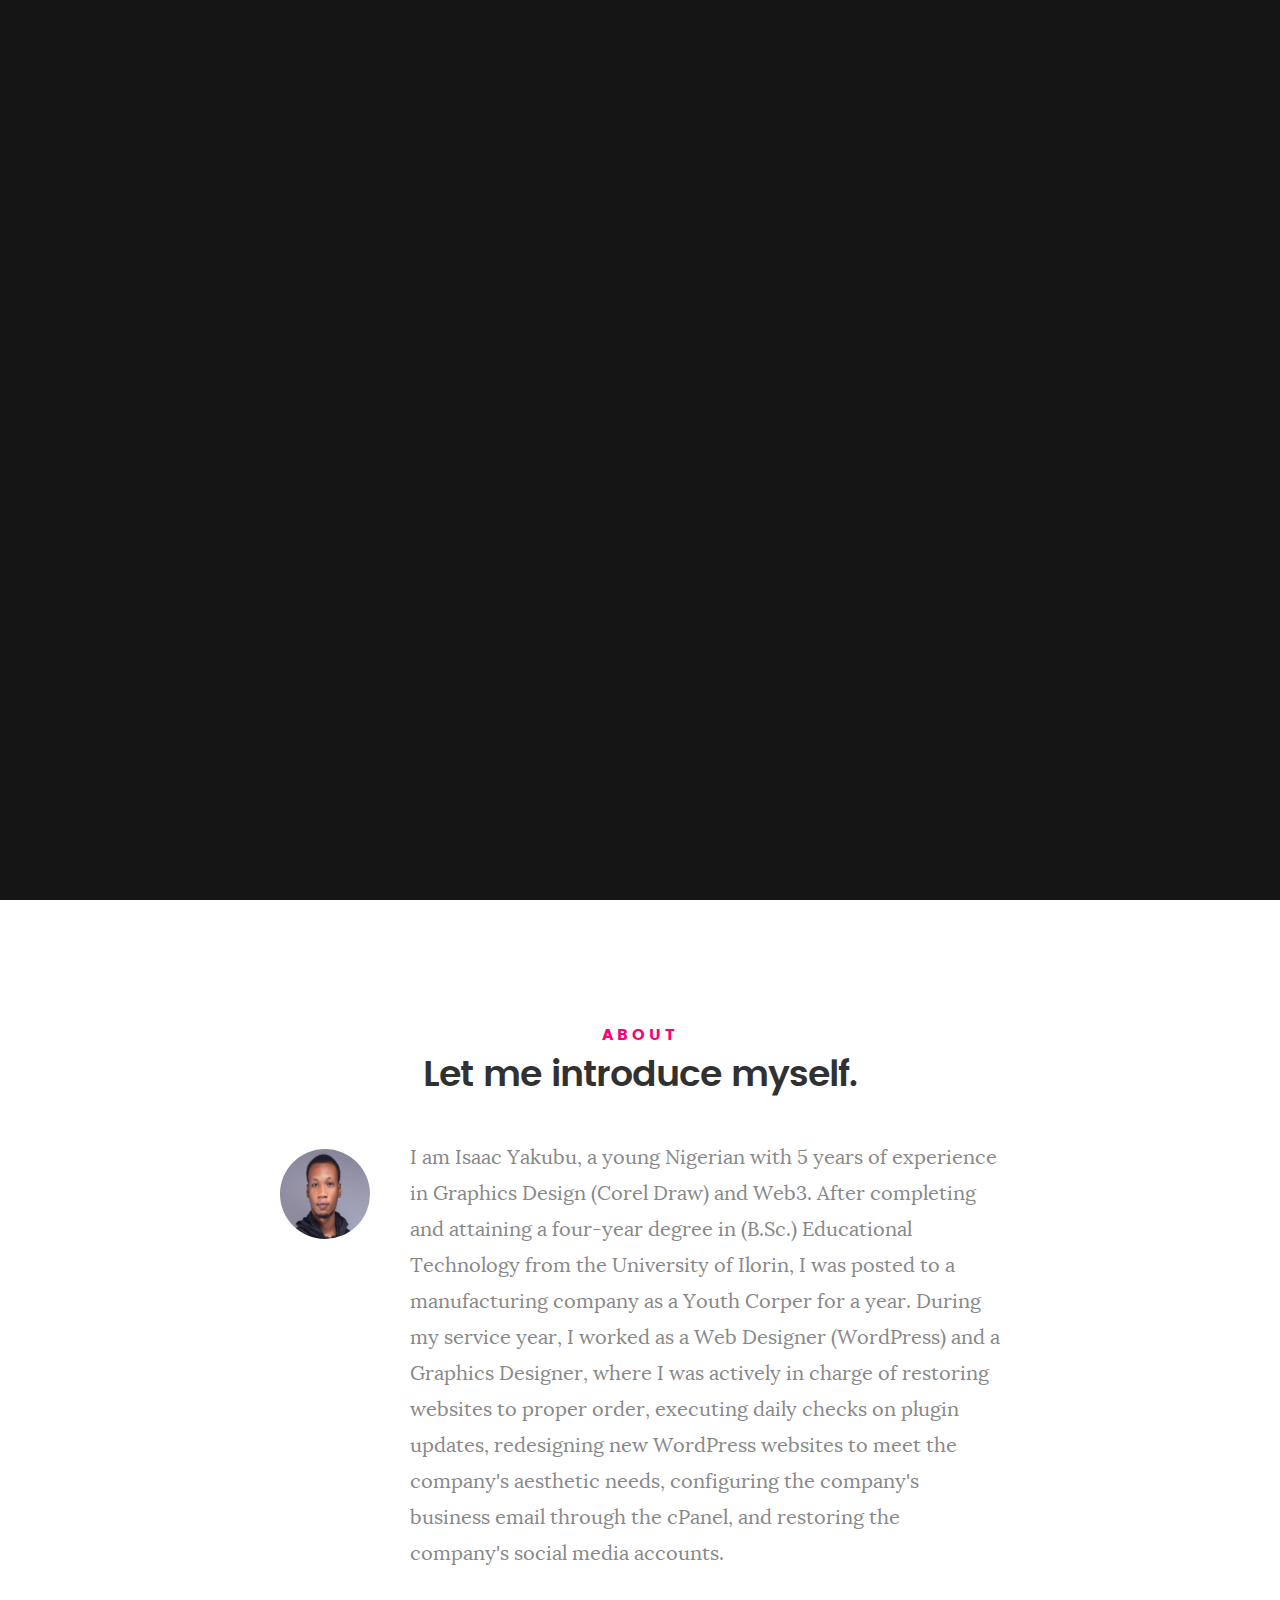
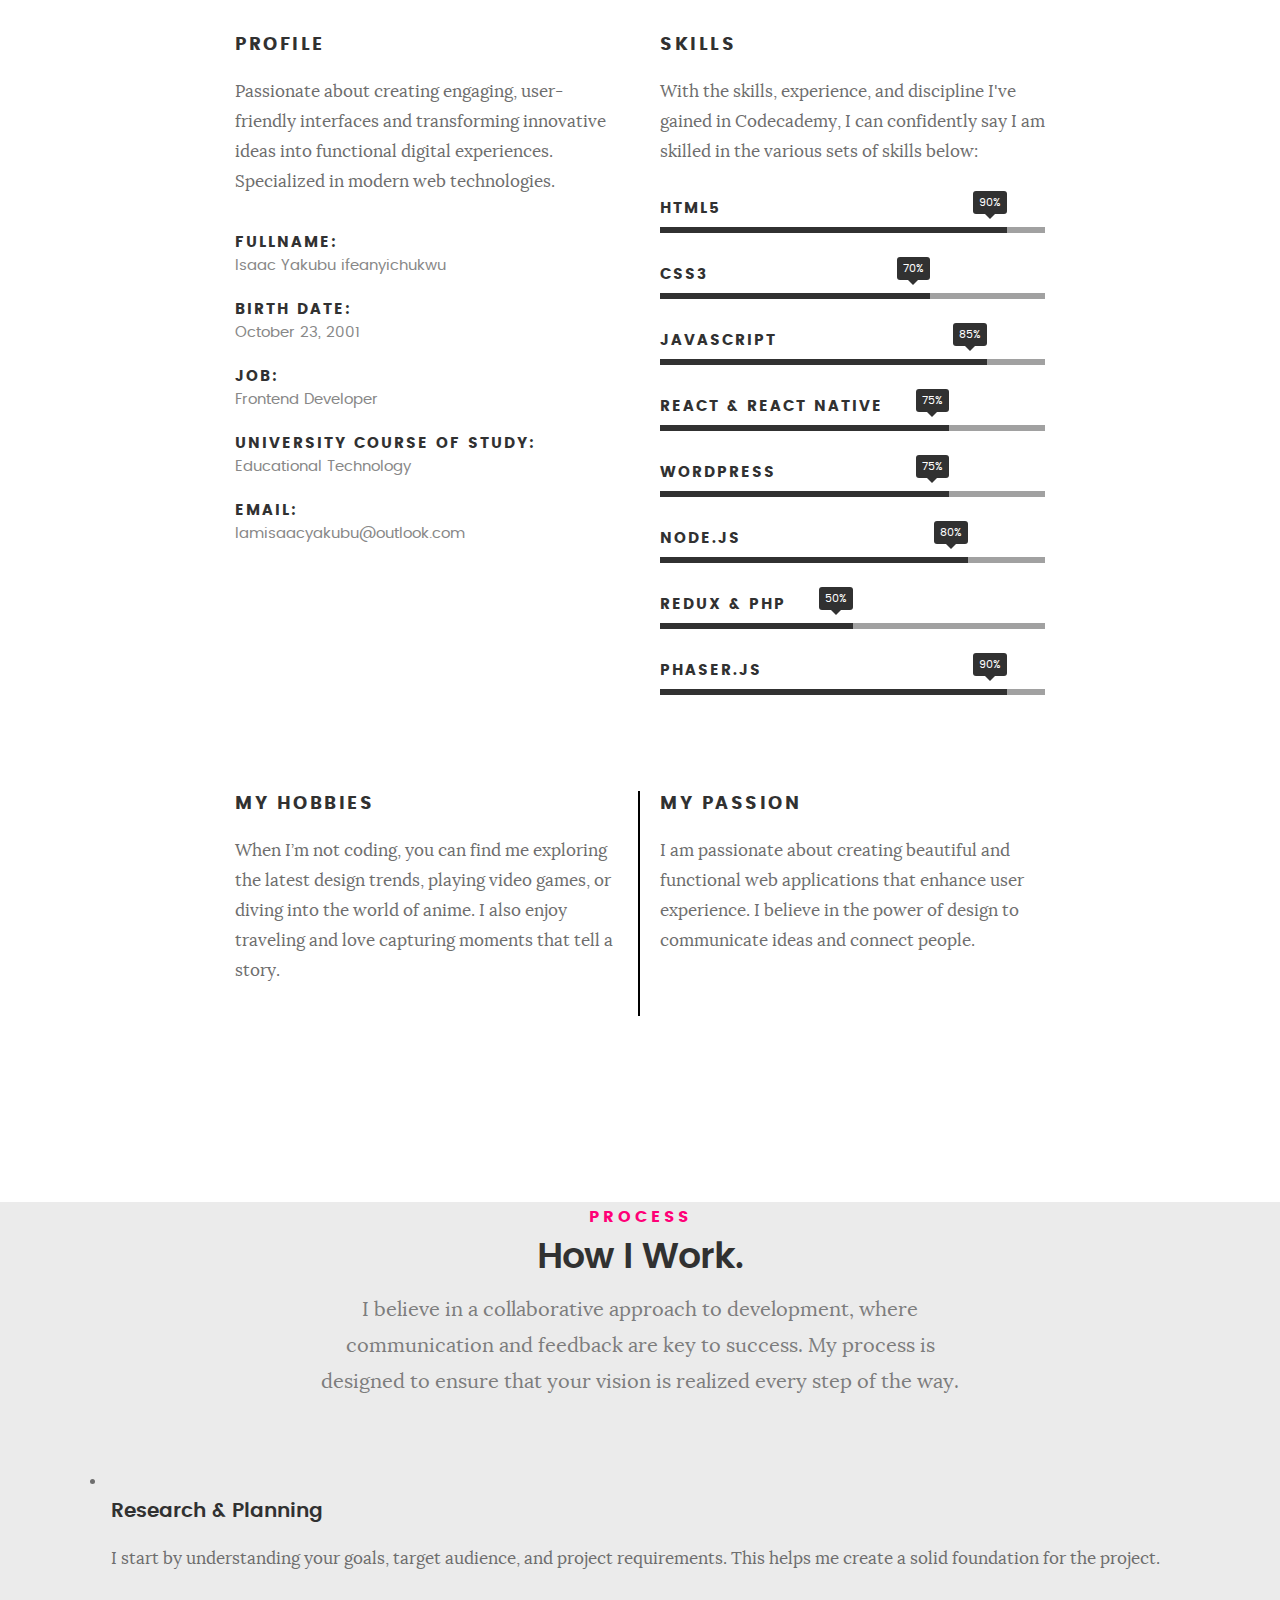
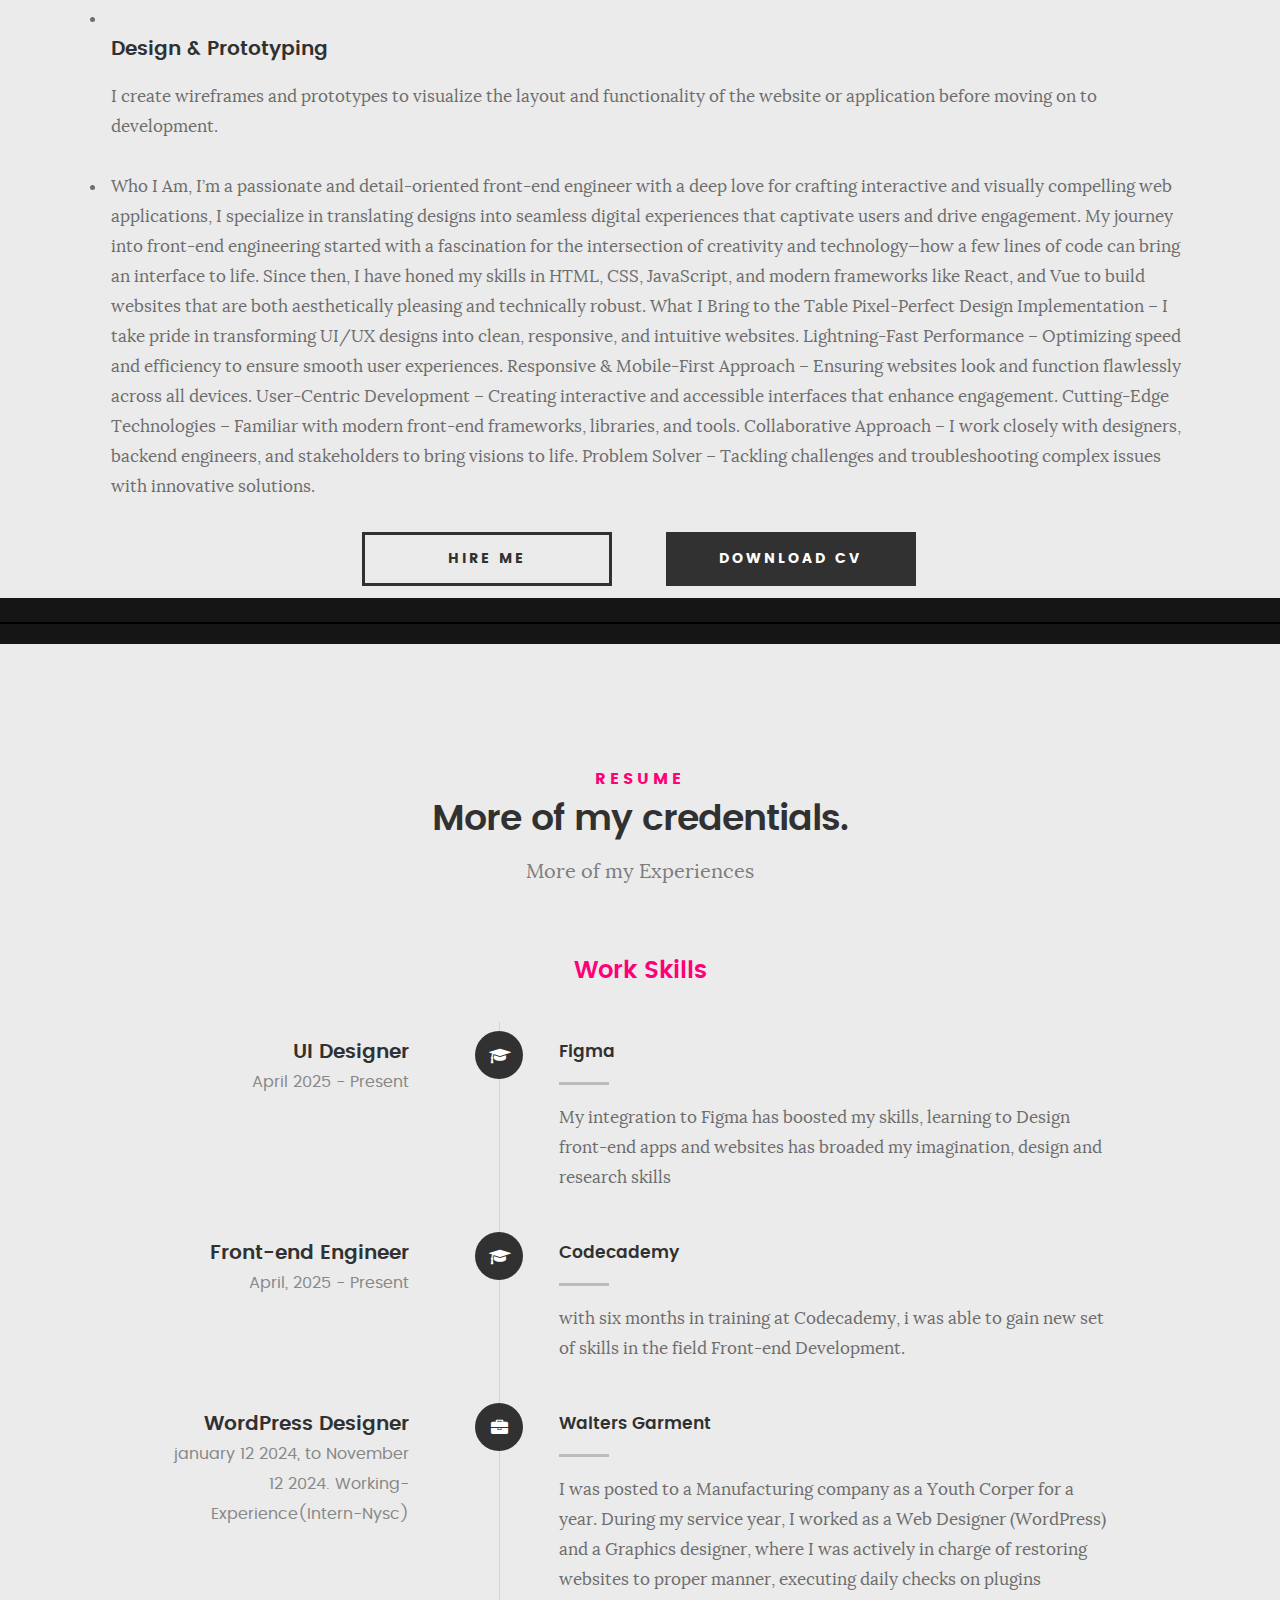
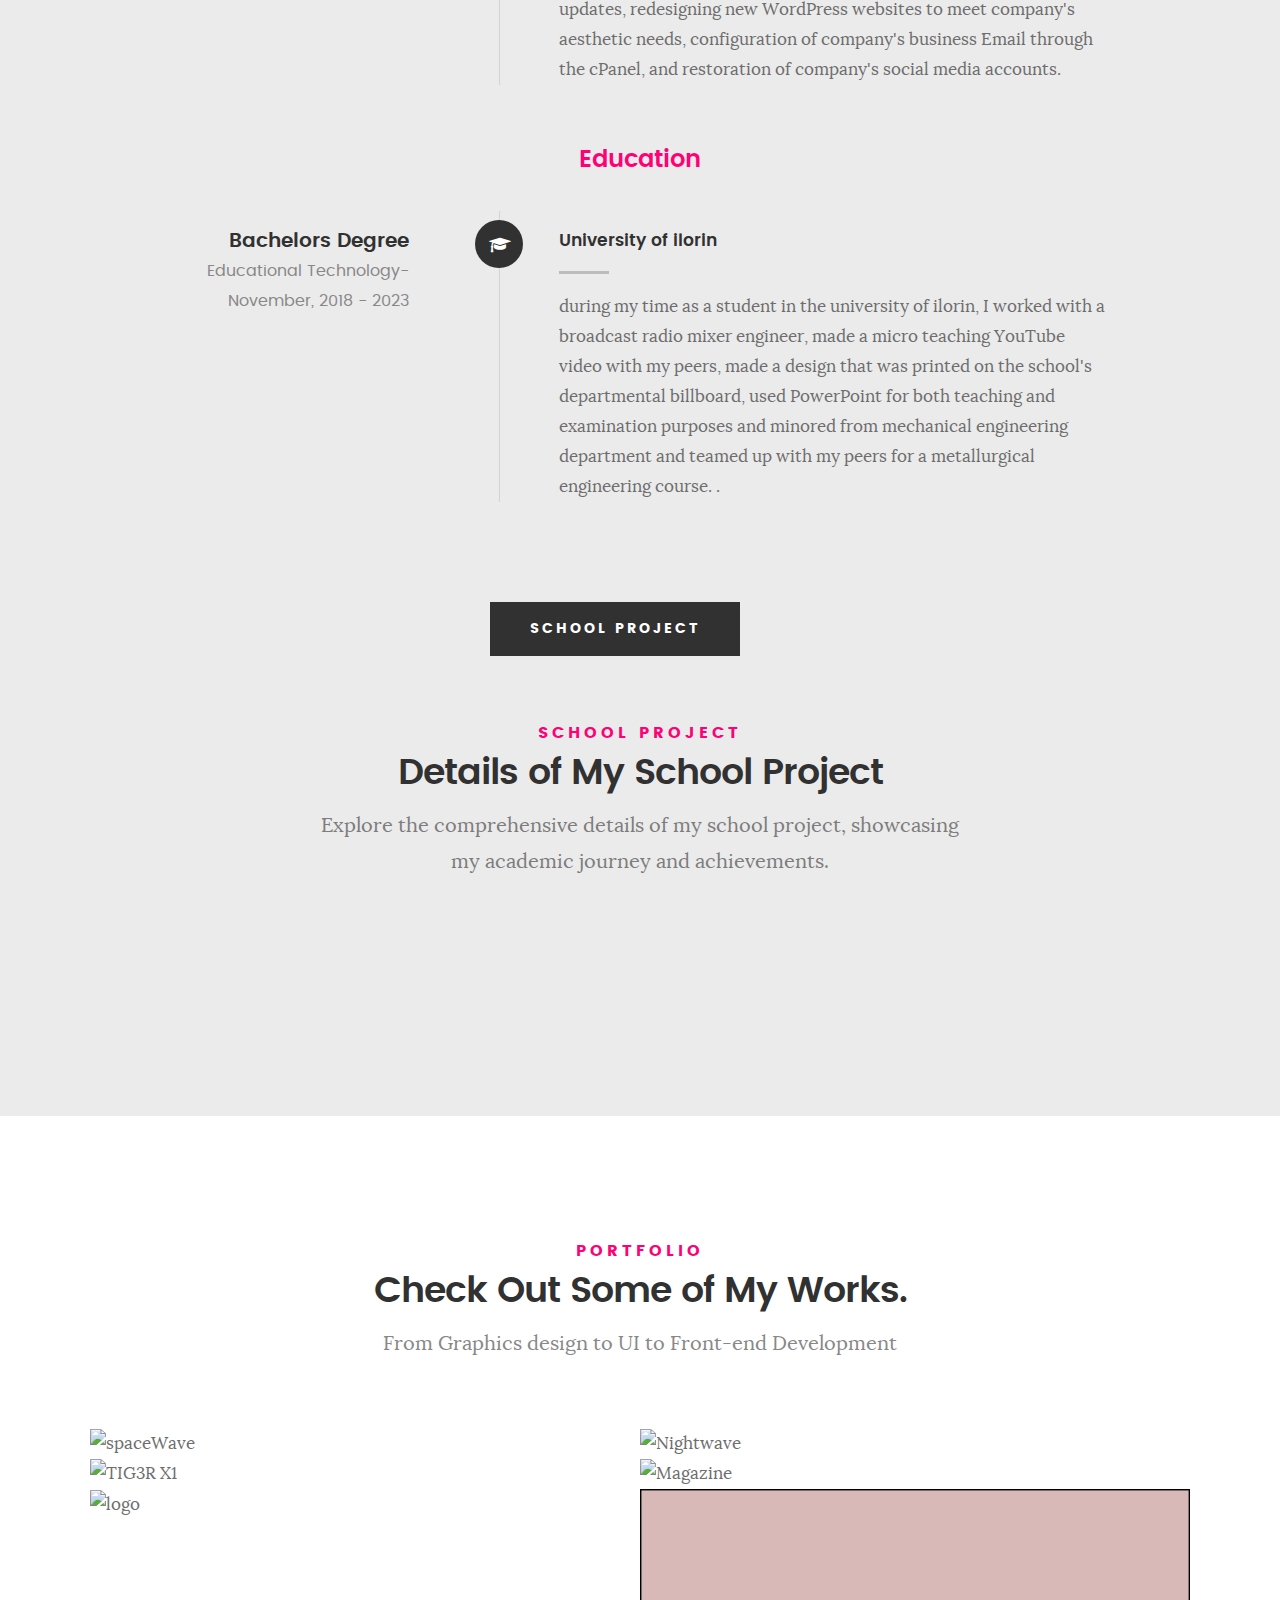
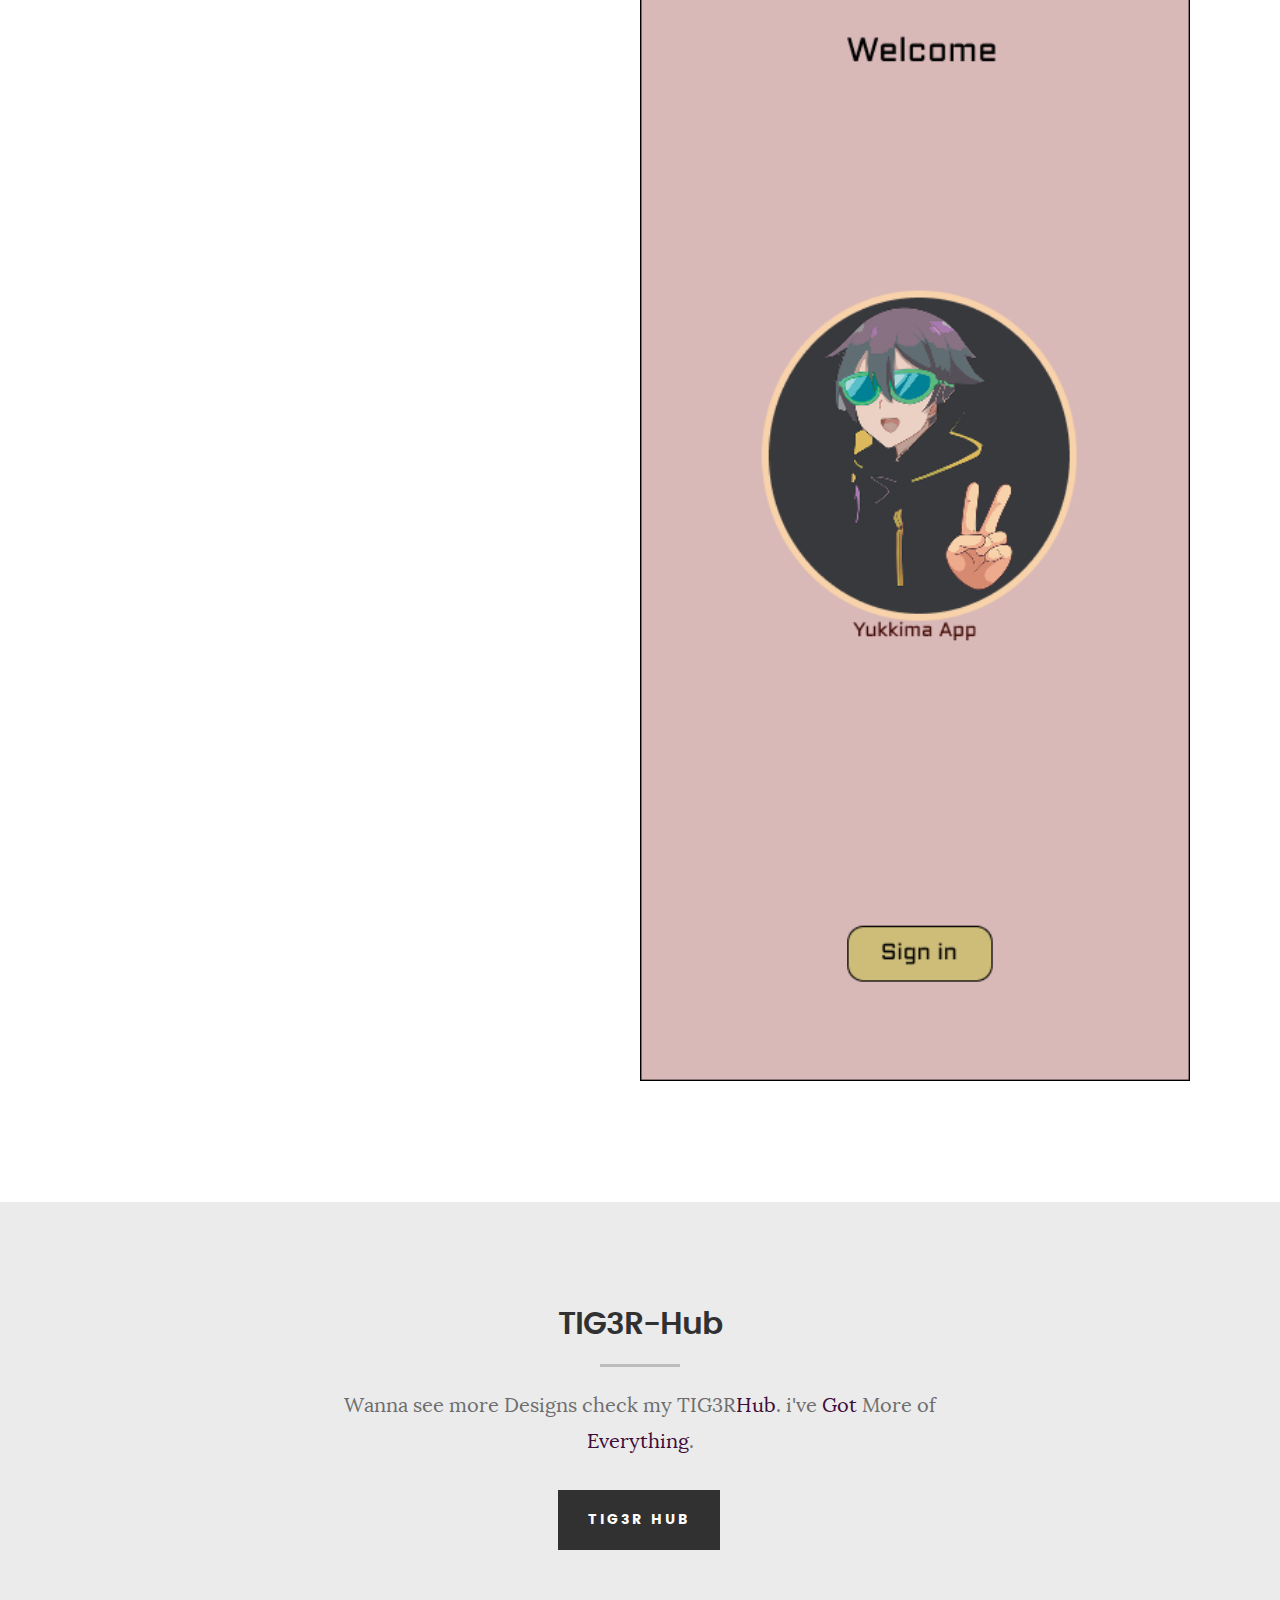
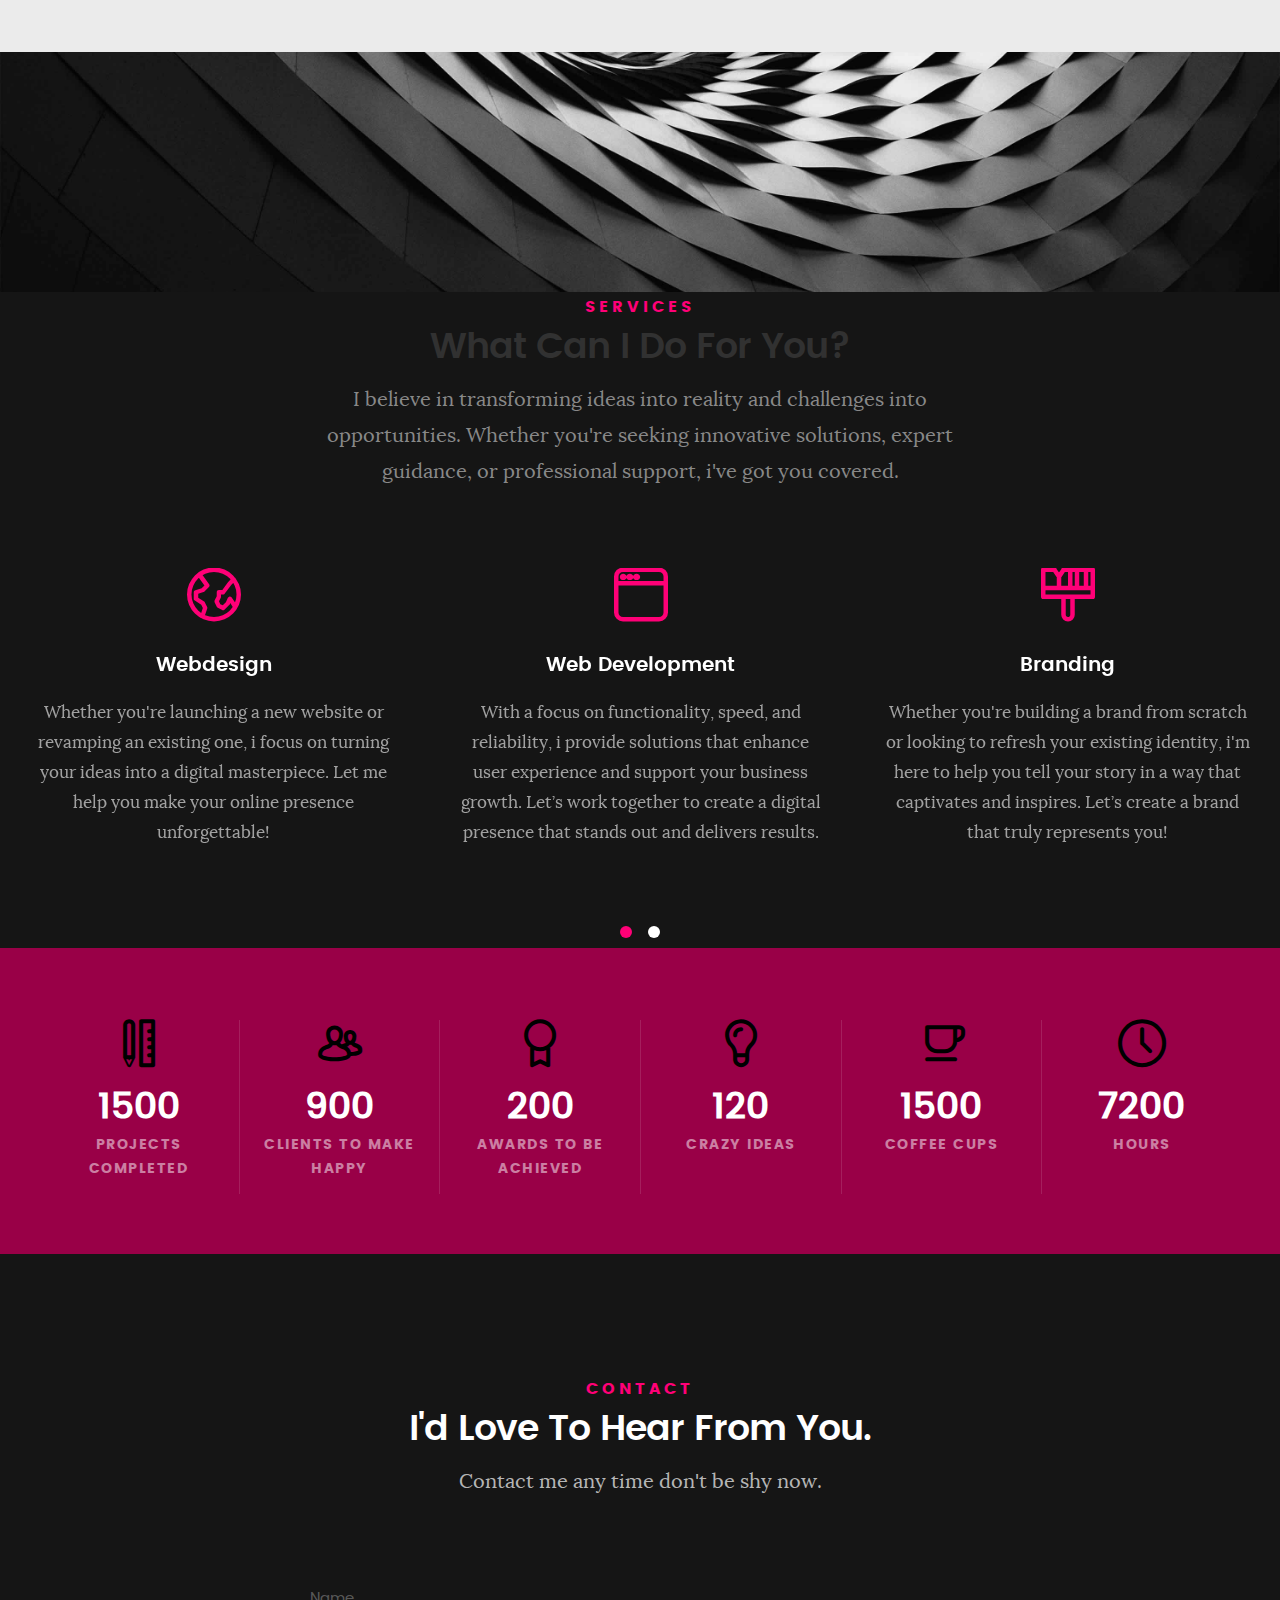
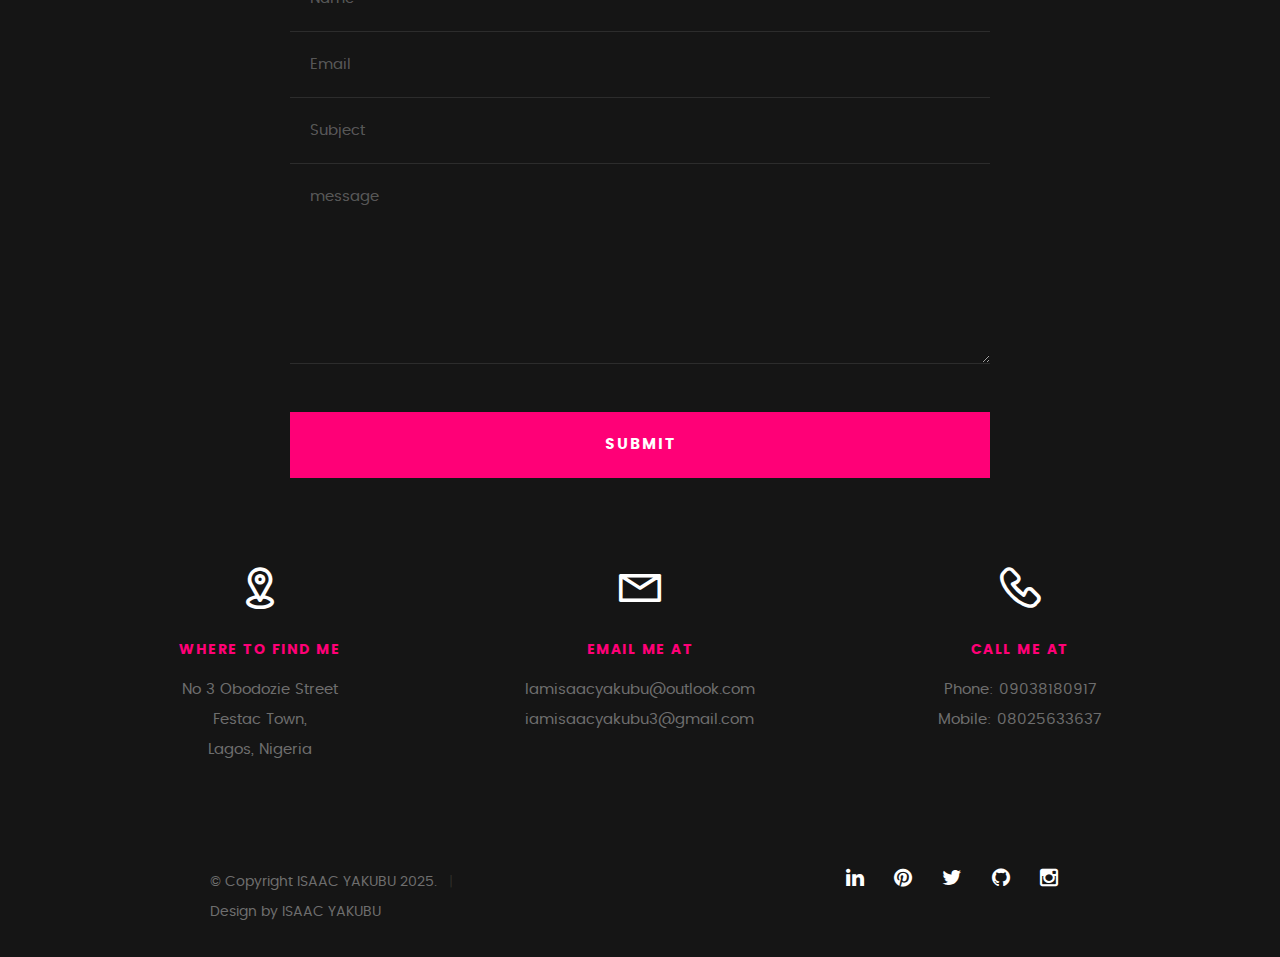
==== commit fff7933f: "image path change" ====
--- a/index.html
+++ b/index.html
@@ -28,10 +28,10 @@
 
    <!-- favicons
 	================================================== -->
-<link rel="apple-touch-icon" sizes="180x180" href="/Favicon/apple-touch-icon.png">
-<link rel="icon" type="image/png" sizes="32x32" href="/Favicon/favicon-32x32.png">
-<link rel="icon" type="image/png" sizes="16x16" href="/Favicon/favicon-16x16.png">
-<link rel="manifest" href="/Favicon/site.webmanifest">
+<link rel="apple-touch-icon" sizes="180x180" href="Favicon/apple-touch-icon.png">
+<link rel="icon" type="image/png" sizes="32x32" href="Favicon/favicon-32x32.png">
+<link rel="icon" type="image/png" sizes="16x16" href="Favicon/favicon-16x16.png">
+<link rel="manifest" href="Favicon/site.webmanifest">
 
 </head>
 
@@ -113,7 +113,7 @@
 
    			<div class="intro-info">
 
-   				<img src="/images/passport.jpg" alt="Profile Picture">
+   				<img src="images/passport.jpg" alt="Profile Picture">
 
    				<p class="lead">I am Isaac Yakubu, a young Nigerian with 5 years of experience in Graphics Design (Corel Draw) and Web3. After completing and attaining a four-year degree in (B.Sc.) Educational Technology from the University of Ilorin, I was posted to a manufacturing company as a Youth Corper for a year.
 
@@ -419,7 +419,7 @@
 
 	<div class="row button-section" style="text-align: center; margin-top: 40px;">
 	    <div class="col-twelve">
-	        <a href="/ISAAC YAKUBU FULL PROJECT.docx" target='_blank' title="School Project" class="button button-primary">School Project</a>
+	        <a href="ISAAC YAKUBU FULL PROJECT.docx" target='_blank' title="School Project" class="button button-primary">School Project</a>
 	    </div>
 	</div>
 
@@ -460,7 +460,7 @@
 
 	         	<div class="bgrid folio-item">
 	               <div class="item-wrap">
-	               	<img src="/images/portfolio/Nightwave space 2.jpg" alt="spaceWave">
+	               	<img src="images/Nightwave space 2.jpg" alt="spaceWave">
 	                  <a href="#modal-01" class="overlay">	                  	           
 	                     <div class="folio-item-table">
 	                     	<div class="folio-item-cell">
@@ -476,7 +476,7 @@
 
 	        		<div class="bgrid folio-item">
 	               <div class="item-wrap">
-	               	<img src="/images/portfolio/NIGHT SUN_6000x3375.jpg" alt="Nightwave">
+	               	<img src="images/NIGHT SUN_6000x3375.jpg" alt="Nightwave">
 	               	<a href="#modal-02" class="overlay">              		                  
 	                     <div class="folio-item-table">
 	                     	<div class="folio-item-cell">
@@ -492,7 +492,7 @@
 
 	            <div class="bgrid folio-item">
 	               <div class="item-wrap">
-	               	<img src="/images/portfolio/TIG3R X1 2.jpg"alt="TIG3R X1">
+	               	<img src="images/TIG3R X1 2.jpg"alt="TIG3R X1">
 	                  <a href="#modal-03" class="overlay">             		                  
 	                     <div class="folio-item-table">
 	                     	<div class="folio-item-cell">
@@ -508,7 +508,7 @@
 
 	            <div class="bgrid folio-item">
 	               <div class="item-wrap">
-	               	<img src="/images/portfolio/Magazine Cover 2.jpg" alt="Magazine">
+	               	<img src="images/Magazine Cover 2.jpg" alt="Magazine">
 	                  <a href="#modal-04" class="overlay">                  	                 
 	                     <div class="folio-item-table">
 	                     	<div class="folio-item-cell">
@@ -524,7 +524,7 @@
 
 	        		<div class="bgrid folio-item">
 	               <div class="item-wrap">
-	               	<img src="/images/portfolio/VAPOR ISAAC ORIGINAL 2.jpg" alt="logo">
+	               	<img src="images/VAPOR ISAAC ORIGINAL 2.jpg" alt="logo">
 	                  <a href="#modal-05" class="overlay">             		                  
 	                     <div class="folio-item-table">
 	                     	<div class="folio-item-cell">
@@ -540,7 +540,7 @@
 
 	            <div class="bgrid folio-item">
 	               <div class="item-wrap">
-	               	<img src="/images/portfolio/login.png" alt="app design">
+	               	<img src="images/login.png" alt="app design">
 	                  <a href="#modal-06" class="overlay">
 	                     <div class="folio-item-table">
 	                     	<div class="folio-item-cell">
@@ -559,7 +559,7 @@
 	            <div id="modal-01" class="popup-modal slider mfp-hide">	
 
 				     	<div class="media">
-				     		<img src="/images/portfolio/modals/Nightwave space 2.jpg" alt="" />
+				     		<img src="images/modals/Nightwave space 2.jpg" alt="" />
 				     	</div>      	
 
 					   <div class="description-box">
@@ -579,7 +579,7 @@
 				   <div id="modal-02" class="popup-modal slider mfp-hide">	
 
 				     	<div class="media">
-				     		<img src="/images/portfolio/modals/NIGHT SUN_6000x3375.jpg" alt="" />
+				     		<img src="images/modals/NIGHT SUN_6000x3375.jpg" alt="" />
 				     	</div>      	
 
 					   <div class="description-box">
@@ -599,7 +599,7 @@
 				   <div id="modal-03" class="popup-modal slider mfp-hide">	
 
 				     	<div class="media">
-				     		<img src="/images/portfolio/modals/TIG3R X1 2.jpg" alt="" />
+				     		<img src="images/modals/TIG3R X1 2.jpg" alt="" />
 				     	</div>      	
 
 					   <div class="description-box">
@@ -619,7 +619,7 @@
 				   <div id="modal-04" class="popup-modal slider mfp-hide">	
 
 				     	<div class="media">
-				     		<img src="/images/portfolio/modals/Magazine Cover 2.jpg" alt="" />
+				     		<img src="images/modals/Magazine Cover 2.jpg" alt="" />
 				     	</div>      	
 
 					   <div class="description-box">
@@ -639,7 +639,7 @@
 				   <div id="modal-05" class="popup-modal slider mfp-hide">	
 
 				     	<div class="media">
-				     		<img src="/images/portfolio/modals/VAPOR ISAAC ORIGINAL 2.jpg" alt="" />
+				     		<img src="images/modals/VAPOR ISAAC ORIGINAL 2.jpg" alt="" />
 				     	</div>      	
 
 					   <div class="description-box">
@@ -659,7 +659,7 @@
 				   <div id="modal-06" class="popup-modal slider mfp-hide">	
 
 				     	<div class="media">
-				     		<img src="/images/portfolio/modals/login.png" alt="" />
+				     		<img src="images/modals/login.png" alt="" />
 				     	</div>      	
 
 					   <div class="description-box">
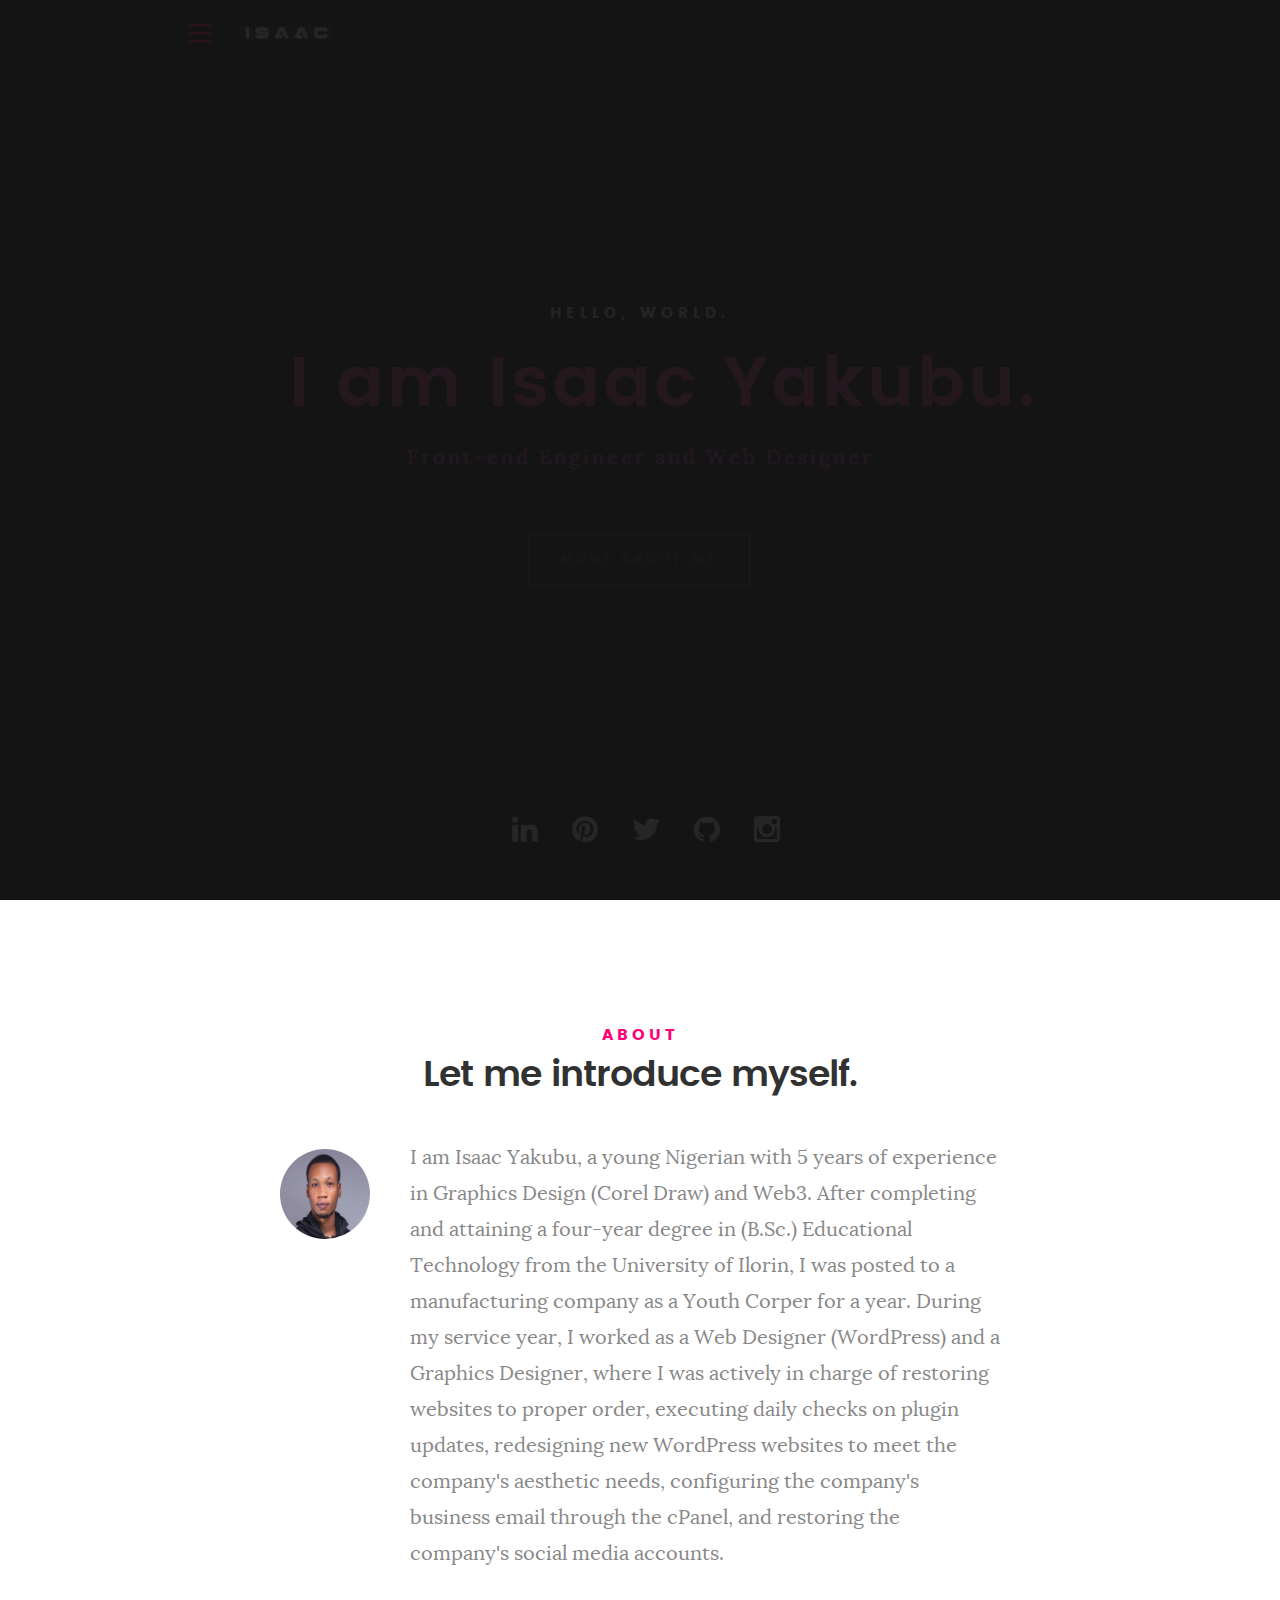
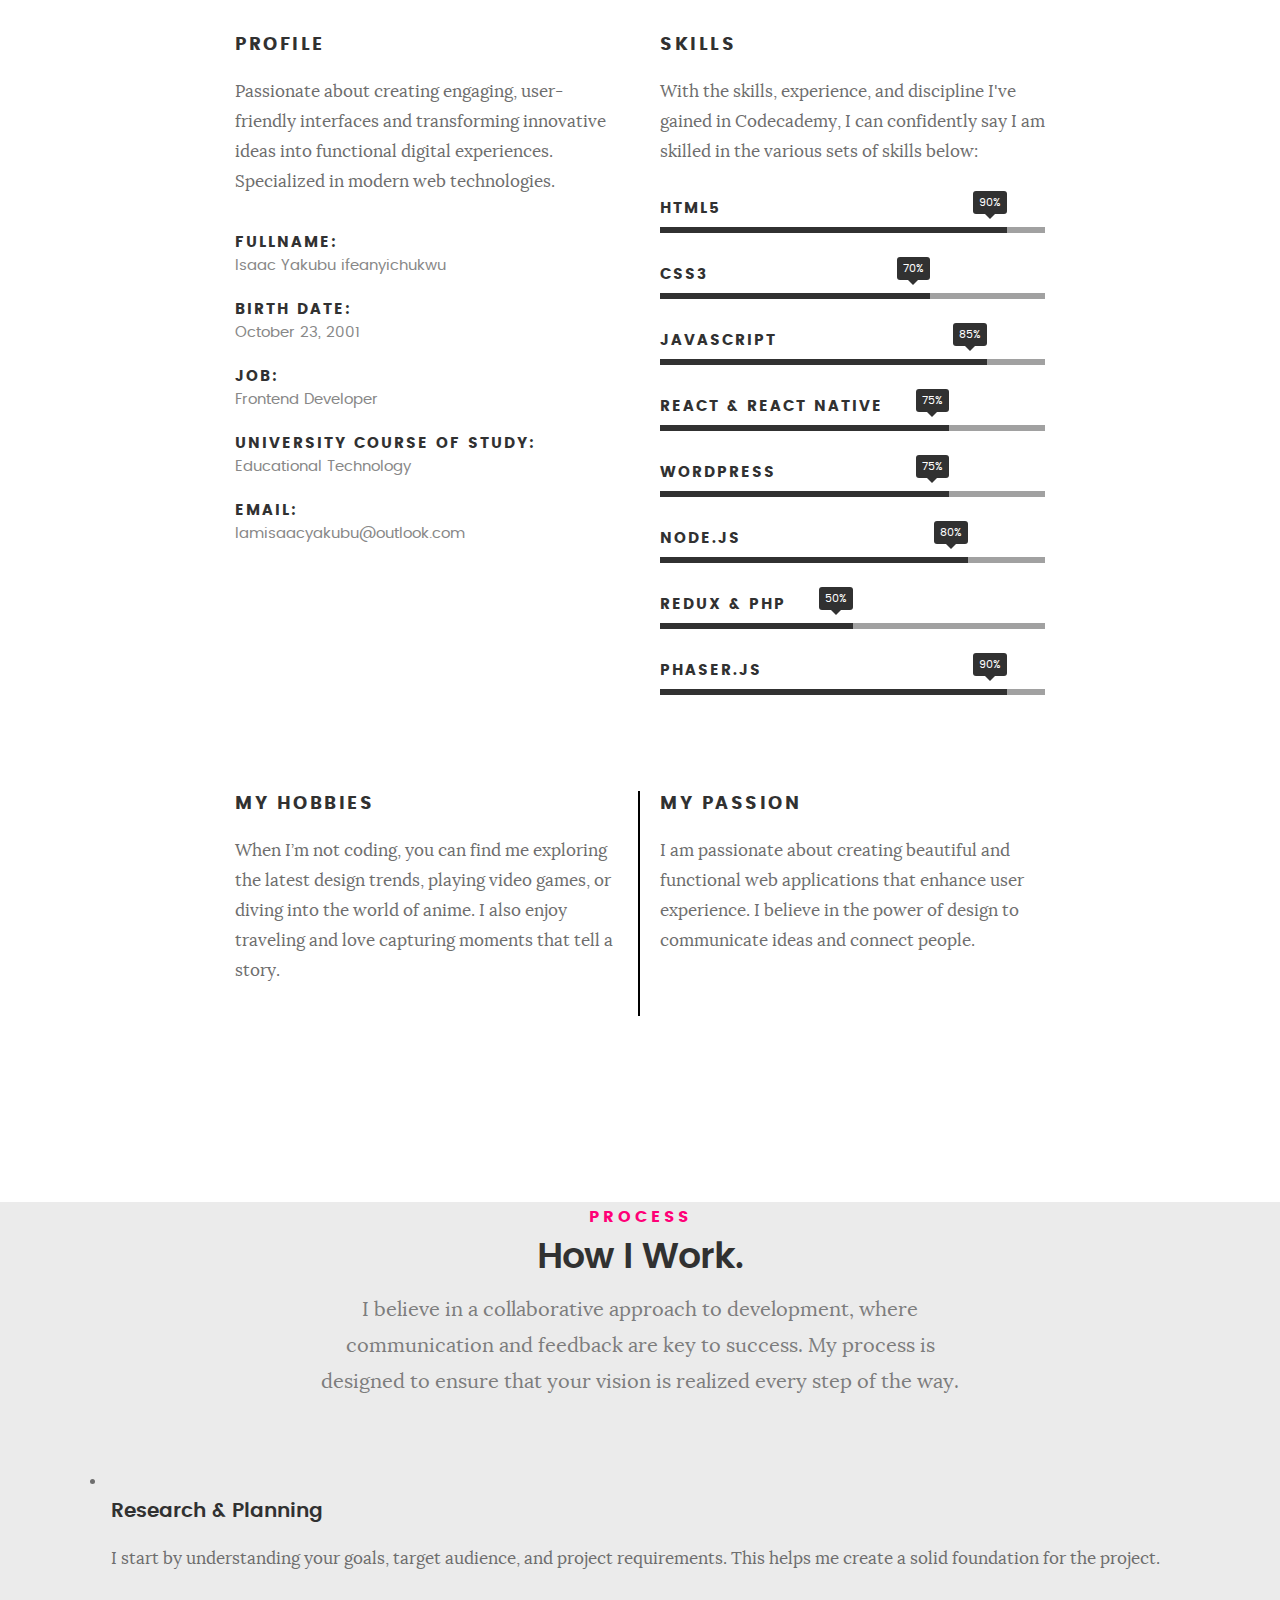
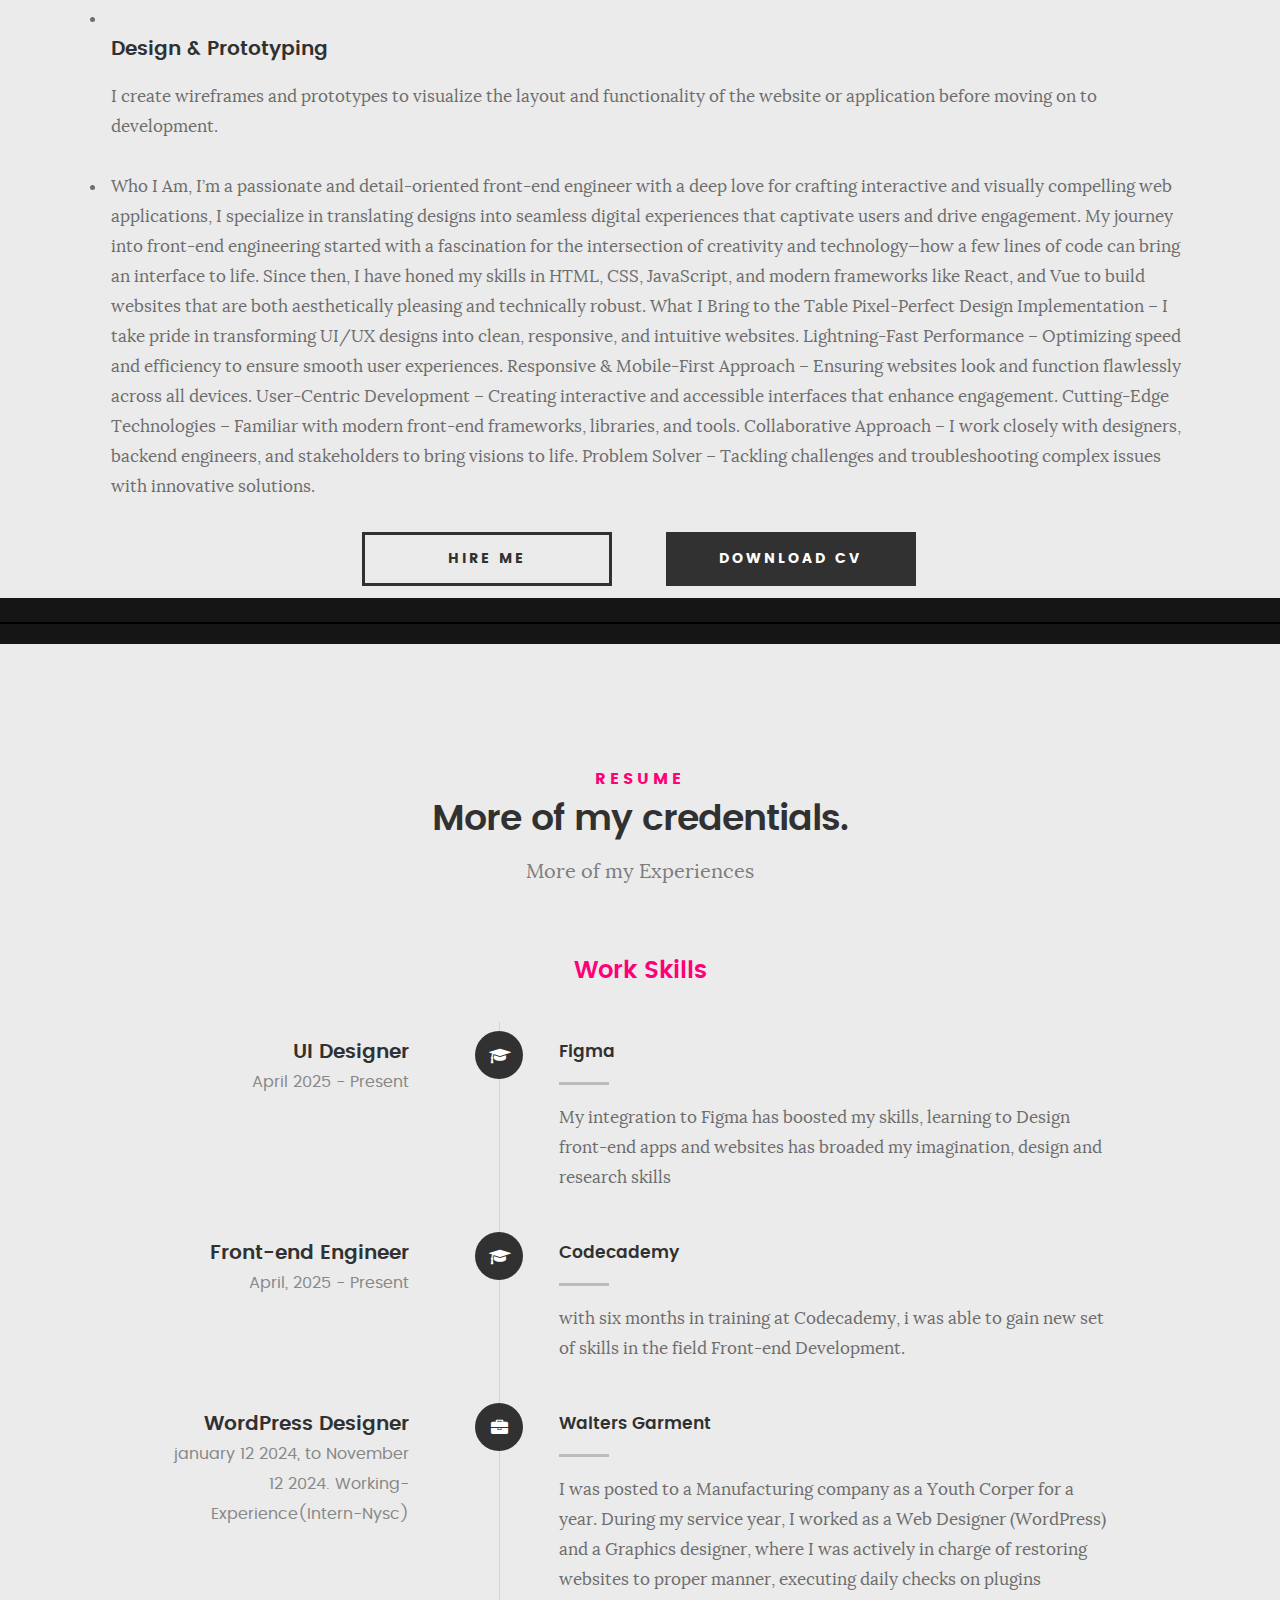
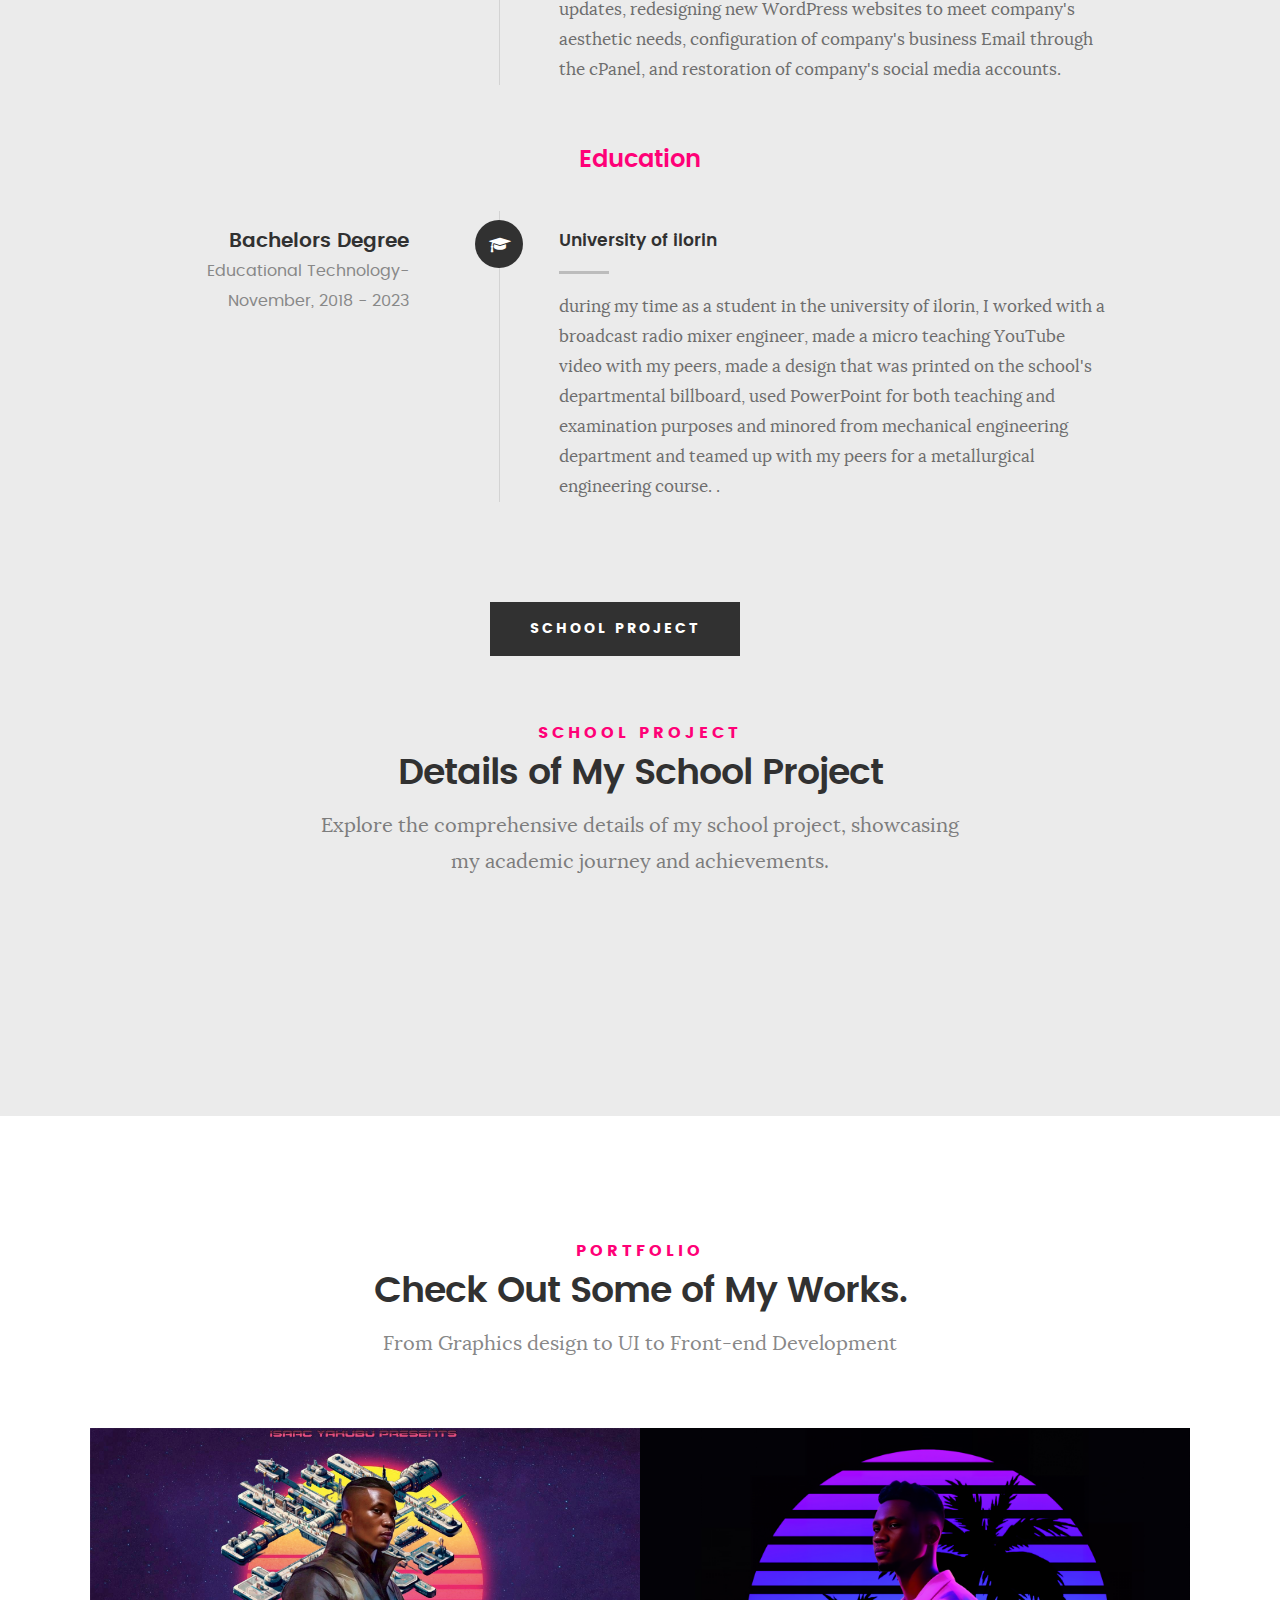
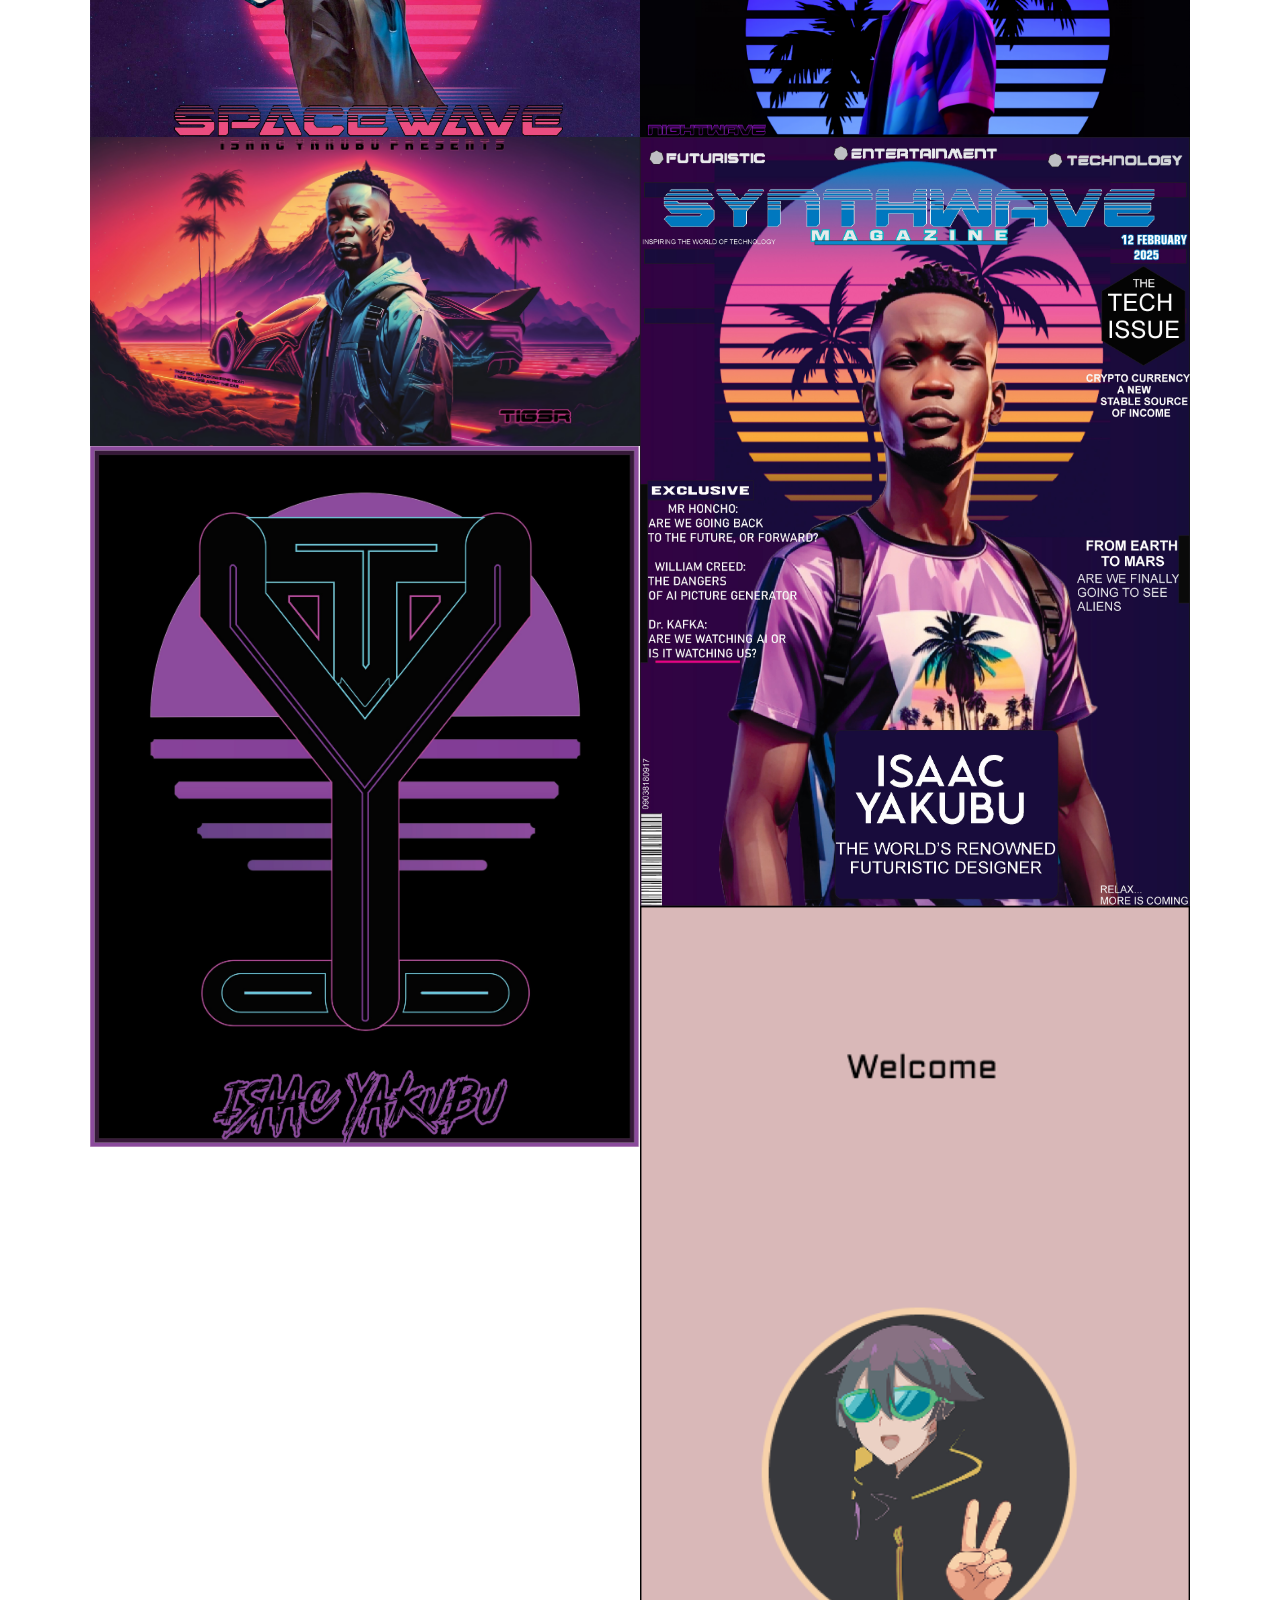
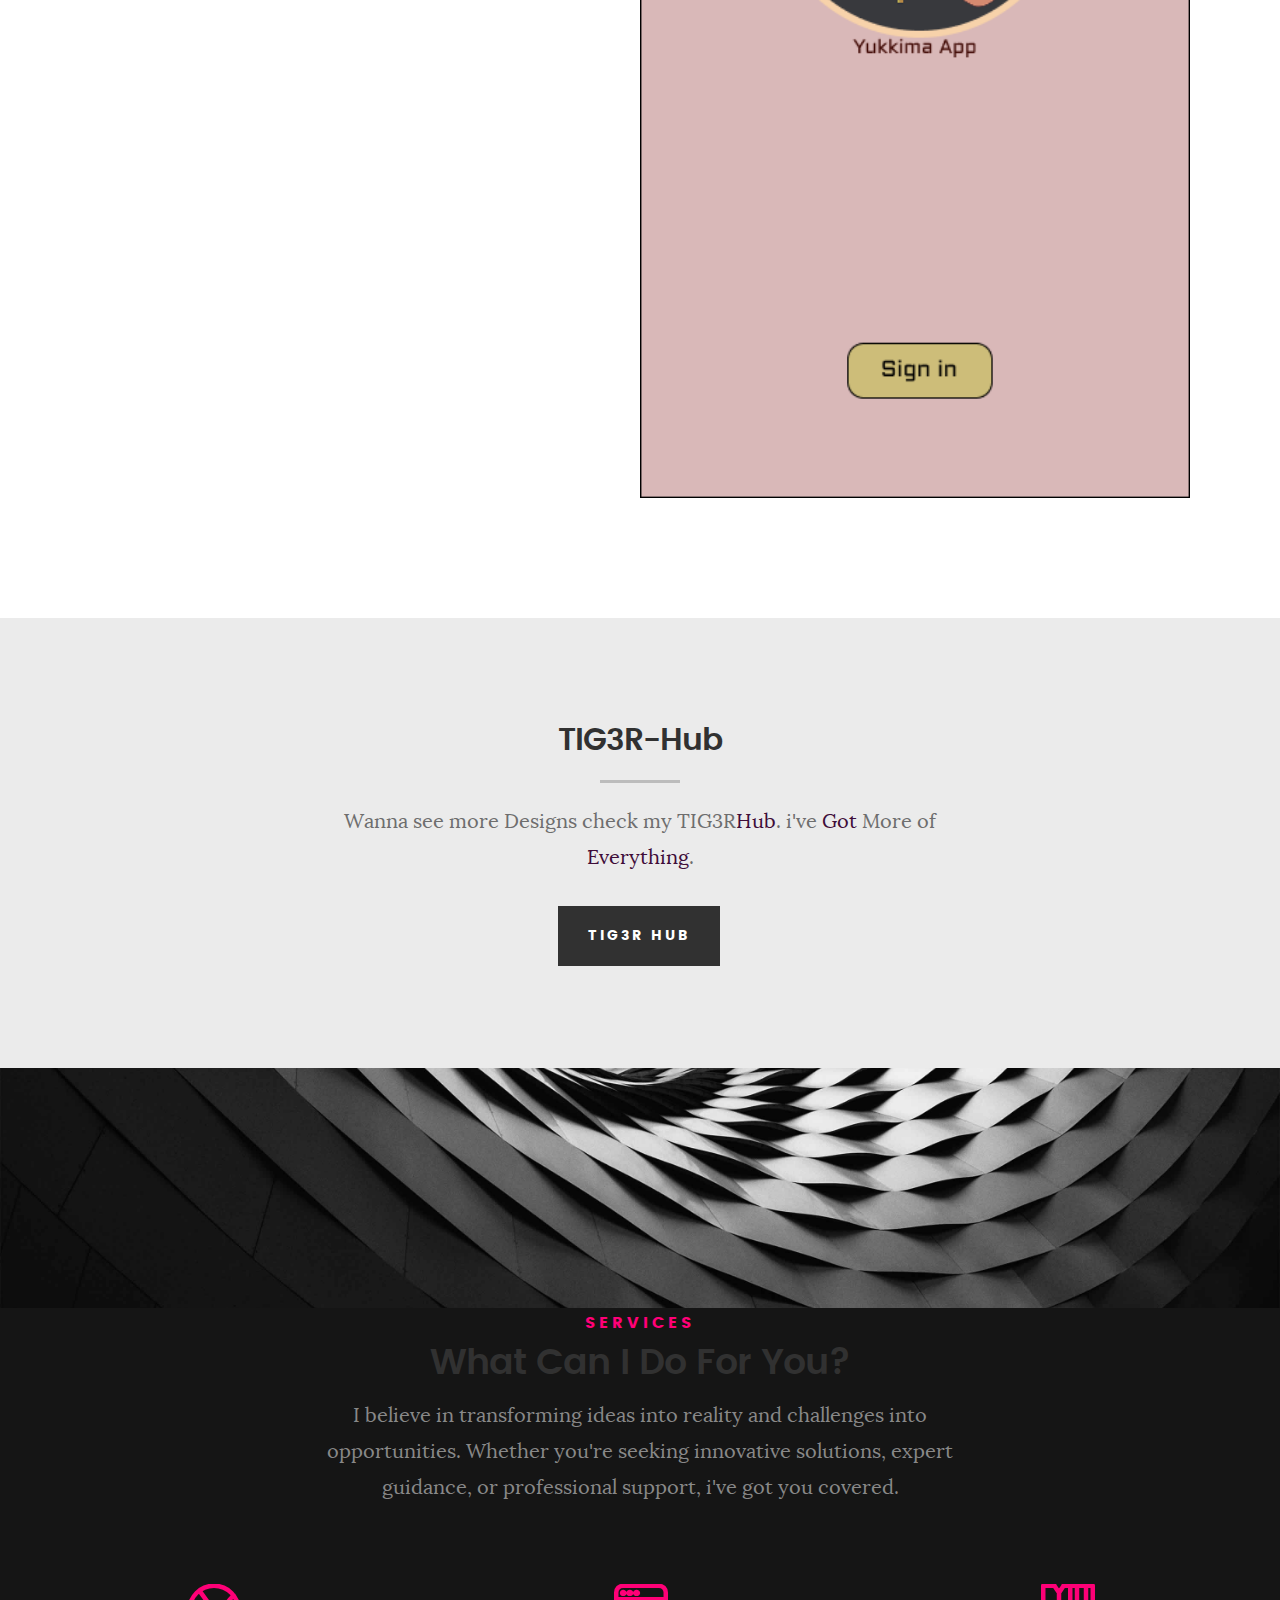
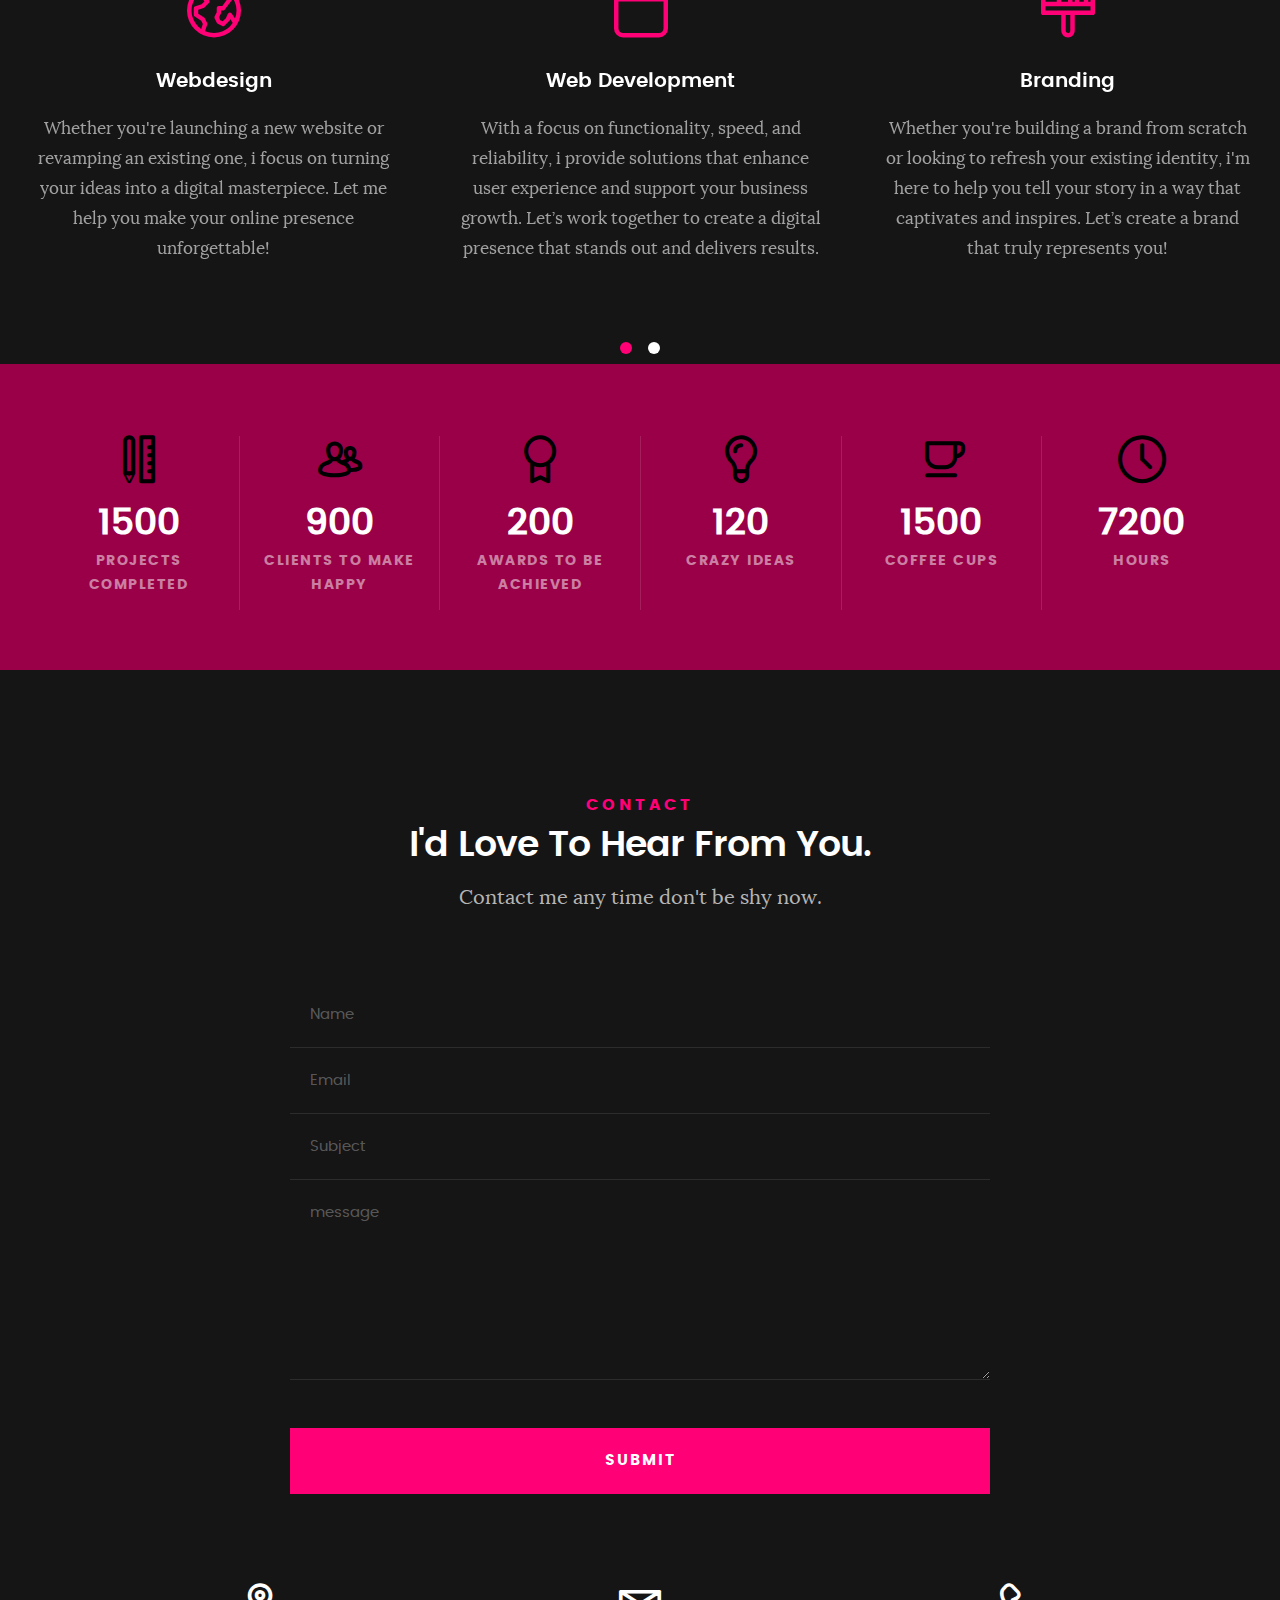
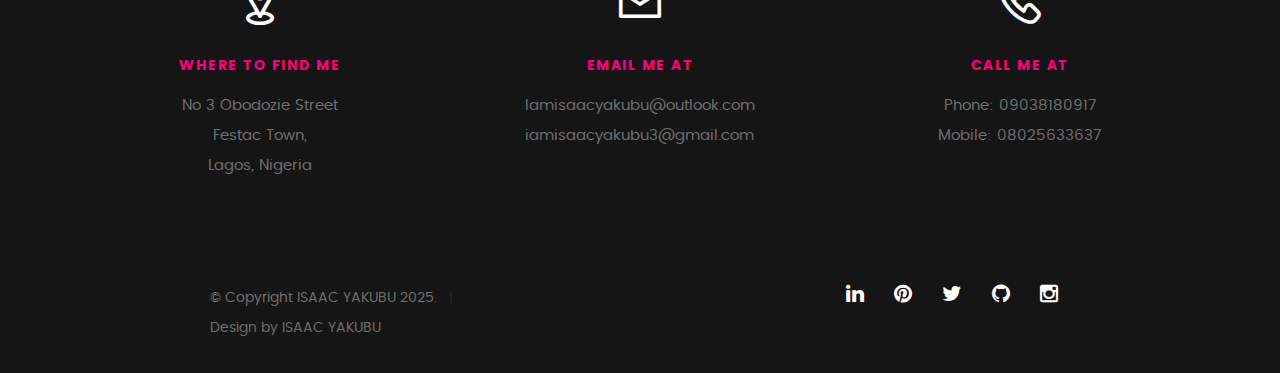
==== commit 80607a72: "image path change" ====
--- a/index.html
+++ b/index.html
@@ -460,7 +460,7 @@
 
 	         	<div class="bgrid folio-item">
 	               <div class="item-wrap">
-	               	<img src="images/Nightwave space 2.jpg" alt="spaceWave">
+	               	<img src="images/portfolio/Nightwave space 2.jpg" alt="spaceWave">
 	                  <a href="#modal-01" class="overlay">	                  	           
 	                     <div class="folio-item-table">
 	                     	<div class="folio-item-cell">
@@ -476,7 +476,7 @@
 
 	        		<div class="bgrid folio-item">
 	               <div class="item-wrap">
-	               	<img src="images/NIGHT SUN_6000x3375.jpg" alt="Nightwave">
+	               	<img src="images/portfolio/NIGHT SUN_6000x3375.jpg" alt="Nightwave">
 	               	<a href="#modal-02" class="overlay">              		                  
 	                     <div class="folio-item-table">
 	                     	<div class="folio-item-cell">
@@ -492,7 +492,7 @@
 
 	            <div class="bgrid folio-item">
 	               <div class="item-wrap">
-	               	<img src="images/TIG3R X1 2.jpg"alt="TIG3R X1">
+	               	<img src="images/portfolio/TIG3R X1 2.jpg"alt="TIG3R X1">
 	                  <a href="#modal-03" class="overlay">             		                  
 	                     <div class="folio-item-table">
 	                     	<div class="folio-item-cell">
@@ -508,7 +508,7 @@
 
 	            <div class="bgrid folio-item">
 	               <div class="item-wrap">
-	               	<img src="images/Magazine Cover 2.jpg" alt="Magazine">
+	               	<img src="images/portfolio/Magazine Cover 2.jpg" alt="Magazine">
 	                  <a href="#modal-04" class="overlay">                  	                 
 	                     <div class="folio-item-table">
 	                     	<div class="folio-item-cell">
@@ -524,7 +524,7 @@
 
 	        		<div class="bgrid folio-item">
 	               <div class="item-wrap">
-	               	<img src="images/VAPOR ISAAC ORIGINAL 2.jpg" alt="logo">
+	               	<img src="images/portfolio/VAPOR ISAAC ORIGINAL 2.jpg" alt="logo">
 	                  <a href="#modal-05" class="overlay">             		                  
 	                     <div class="folio-item-table">
 	                     	<div class="folio-item-cell">
@@ -540,7 +540,7 @@
 
 	            <div class="bgrid folio-item">
 	               <div class="item-wrap">
-	               	<img src="images/login.png" alt="app design">
+	               	<img src="images/portfolio/login.png" alt="app design">
 	                  <a href="#modal-06" class="overlay">
 	                     <div class="folio-item-table">
 	                     	<div class="folio-item-cell">
@@ -559,7 +559,7 @@
 	            <div id="modal-01" class="popup-modal slider mfp-hide">	
 
 				     	<div class="media">
-				     		<img src="images/modals/Nightwave space 2.jpg" alt="" />
+				     		<img src="images/portfolio/modals/Nightwave space 2.jpg" alt="" />
 				     	</div>      	
 
 					   <div class="description-box">
@@ -579,7 +579,7 @@
 				   <div id="modal-02" class="popup-modal slider mfp-hide">	
 
 				     	<div class="media">
-				     		<img src="images/modals/NIGHT SUN_6000x3375.jpg" alt="" />
+				     		<img src="images/portfolio/modals/NIGHT SUN_6000x3375.jpg" alt="" />
 				     	</div>      	
 
 					   <div class="description-box">
@@ -599,7 +599,7 @@
 				   <div id="modal-03" class="popup-modal slider mfp-hide">	
 
 				     	<div class="media">
-				     		<img src="images/modals/TIG3R X1 2.jpg" alt="" />
+				     		<img src="images/portfolio/modals/TIG3R X1 2.jpg" alt="" />
 				     	</div>      	
 
 					   <div class="description-box">
@@ -619,7 +619,7 @@
 				   <div id="modal-04" class="popup-modal slider mfp-hide">	
 
 				     	<div class="media">
-				     		<img src="images/modals/Magazine Cover 2.jpg" alt="" />
+				     		<img src="images/portfolio/modals/Magazine Cover 2.jpg" alt="" />
 				     	</div>      	
 
 					   <div class="description-box">
@@ -639,7 +639,7 @@
 				   <div id="modal-05" class="popup-modal slider mfp-hide">	
 
 				     	<div class="media">
-				     		<img src="images/modals/VAPOR ISAAC ORIGINAL 2.jpg" alt="" />
+				     		<img src="images/portfolio/modals/VAPOR ISAAC ORIGINAL 2.jpg" alt="" />
 				     	</div>      	
 
 					   <div class="description-box">
@@ -659,7 +659,7 @@
 				   <div id="modal-06" class="popup-modal slider mfp-hide">	
 
 				     	<div class="media">
-				     		<img src="images/modals/login.png" alt="" />
+				     		<img src="images/portfolio/modals/login.png" alt="" />
 				     	</div>      	
 
 					   <div class="description-box">
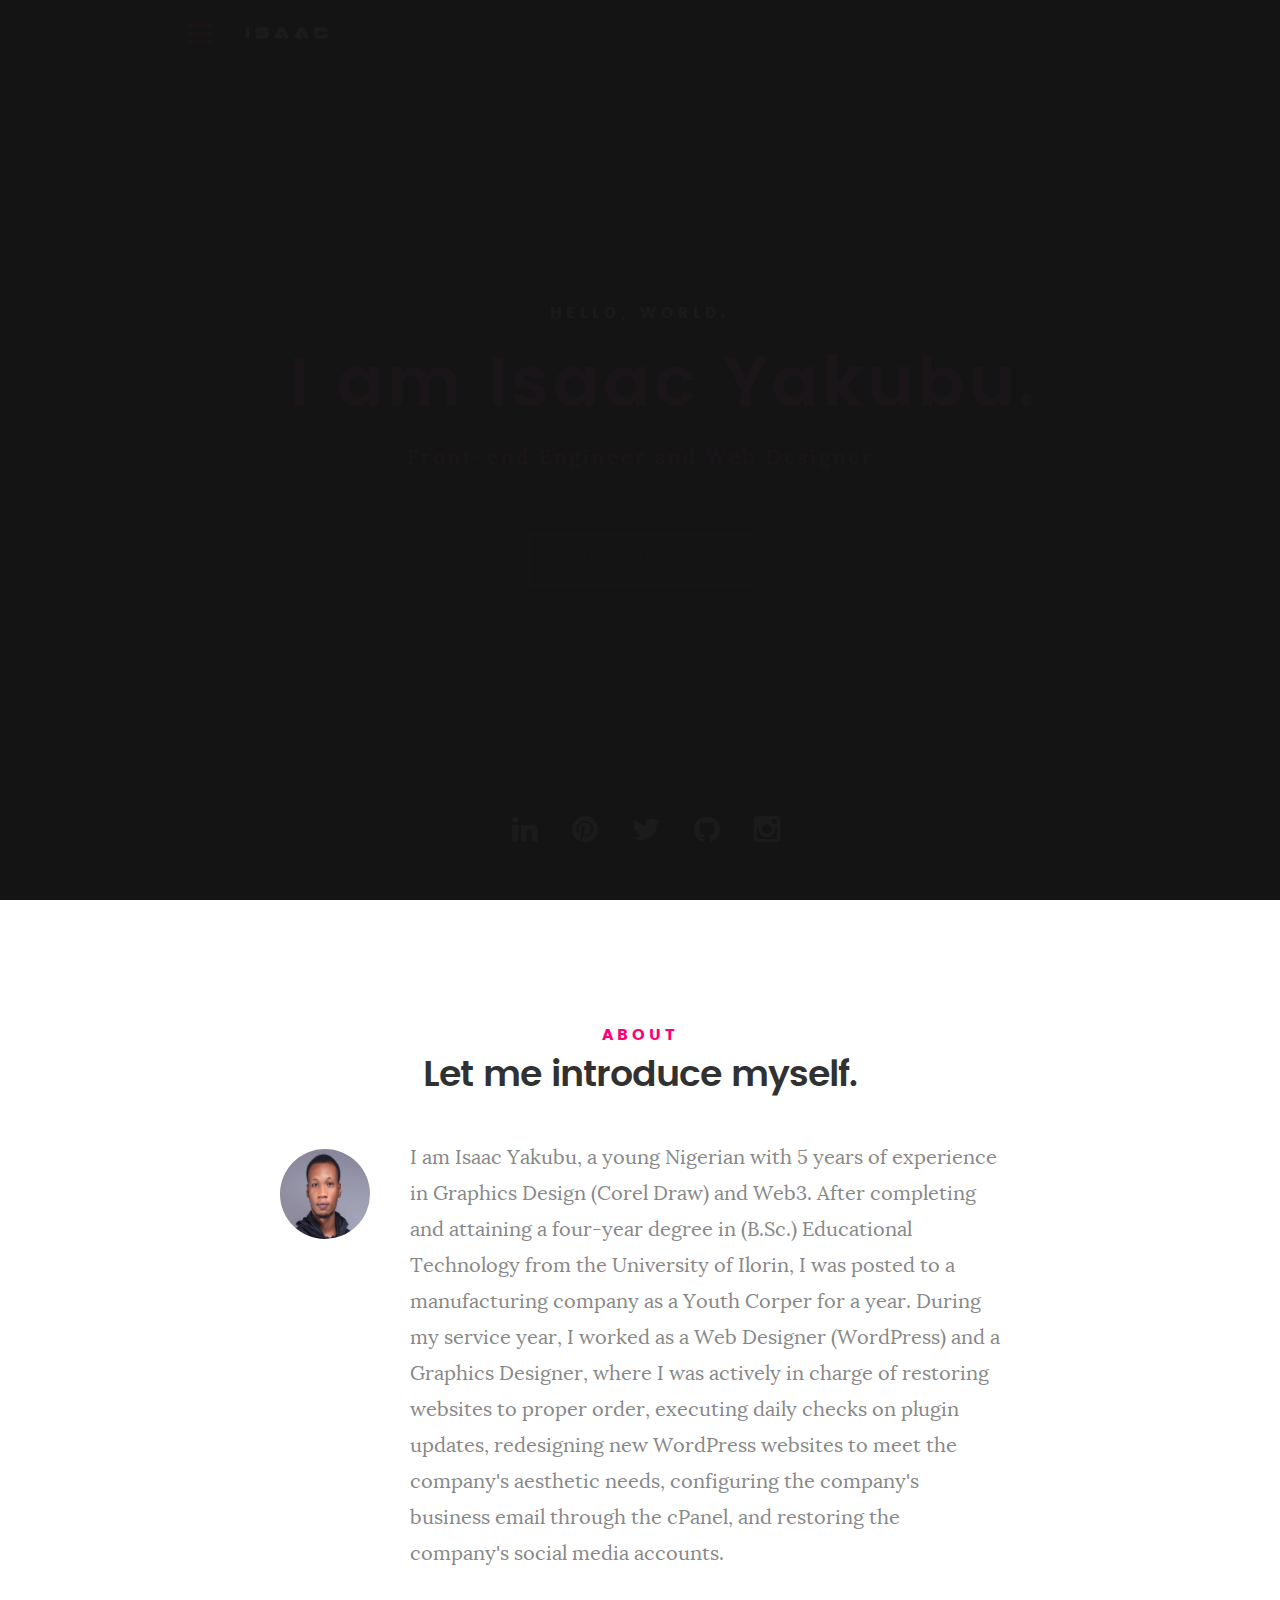
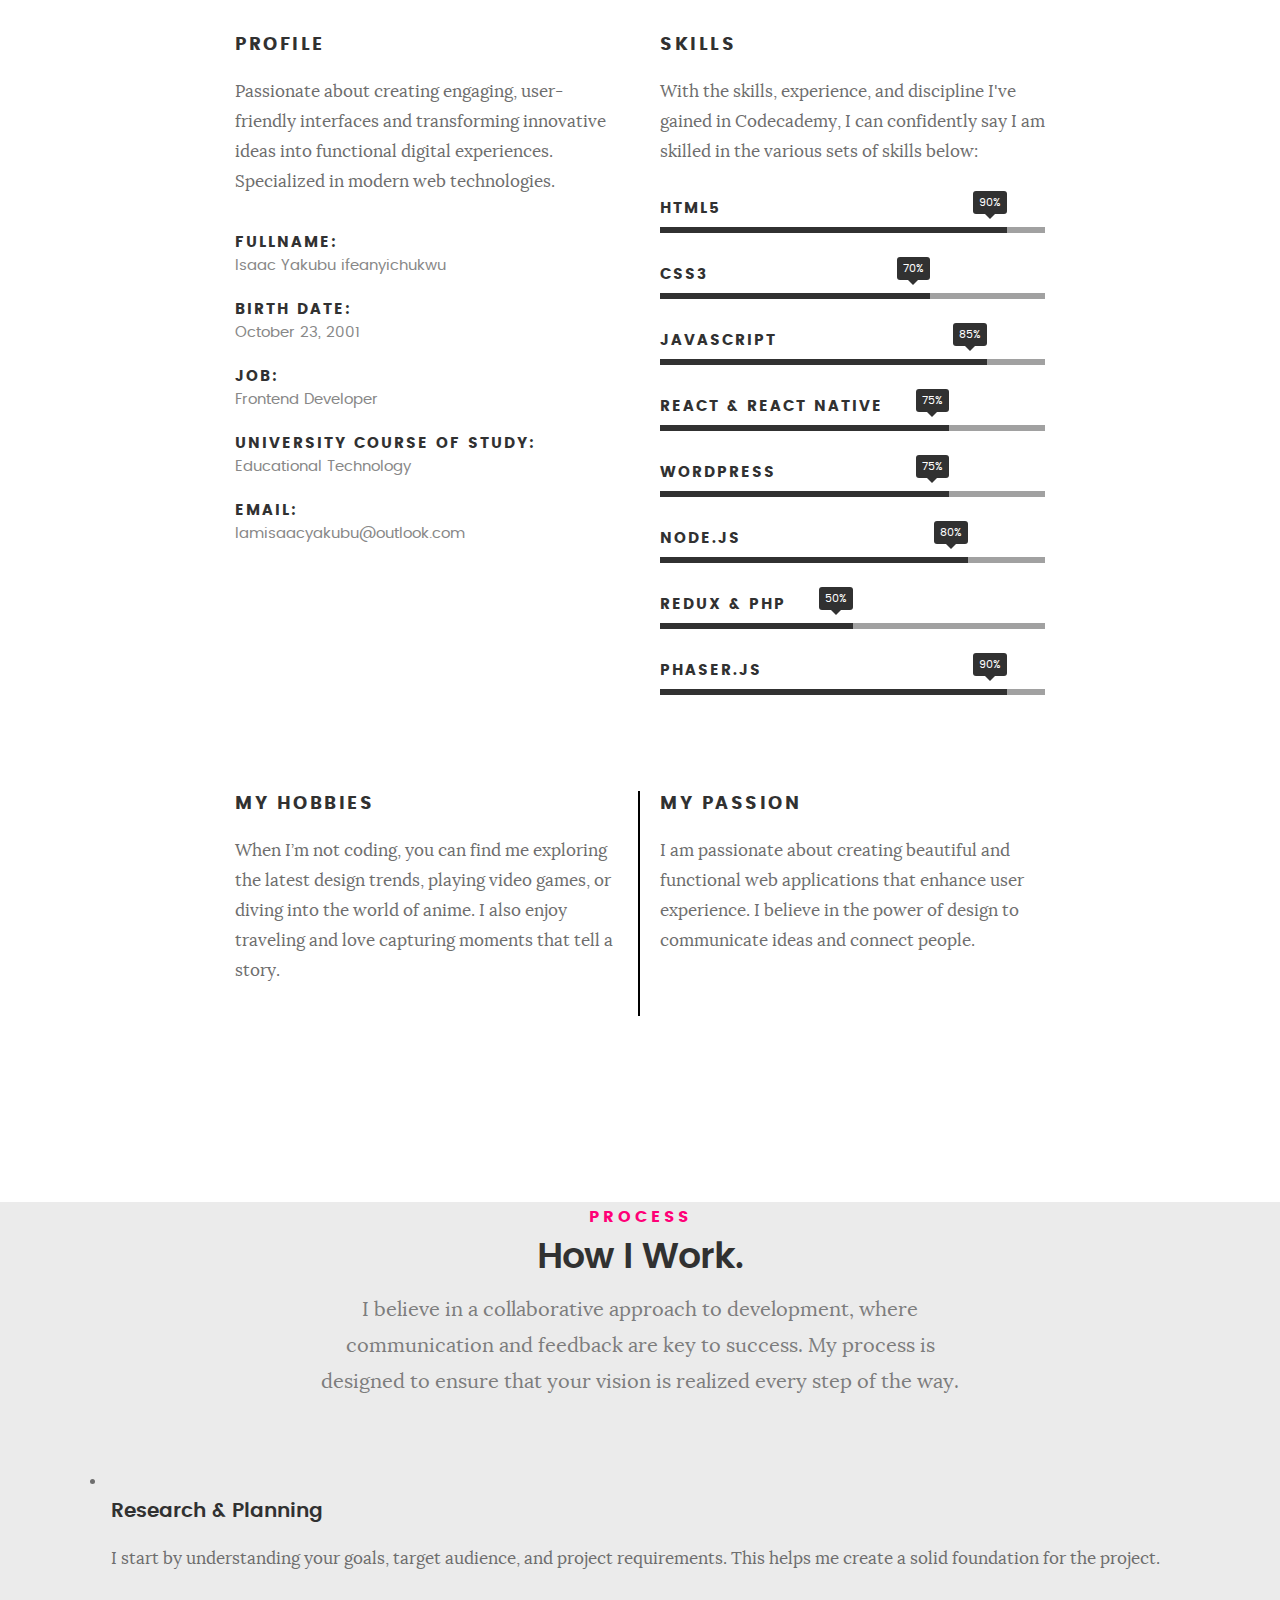
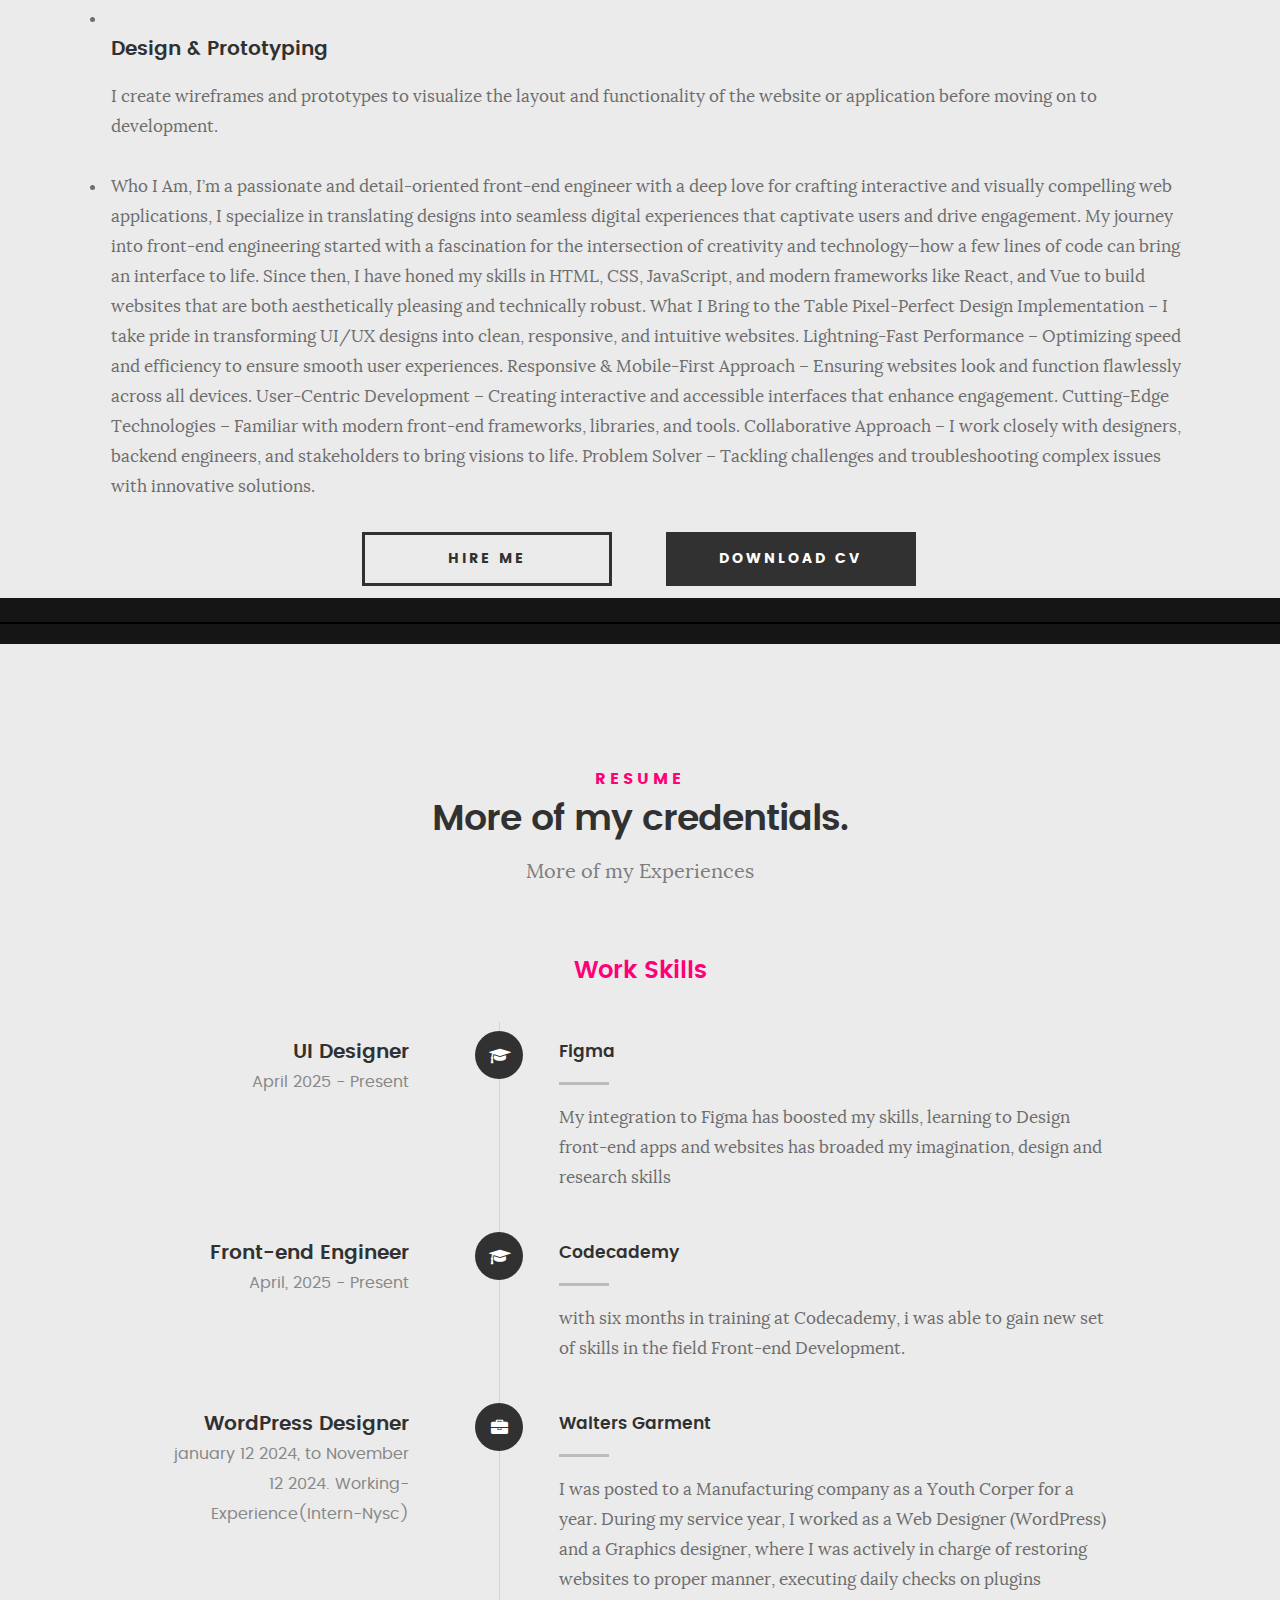
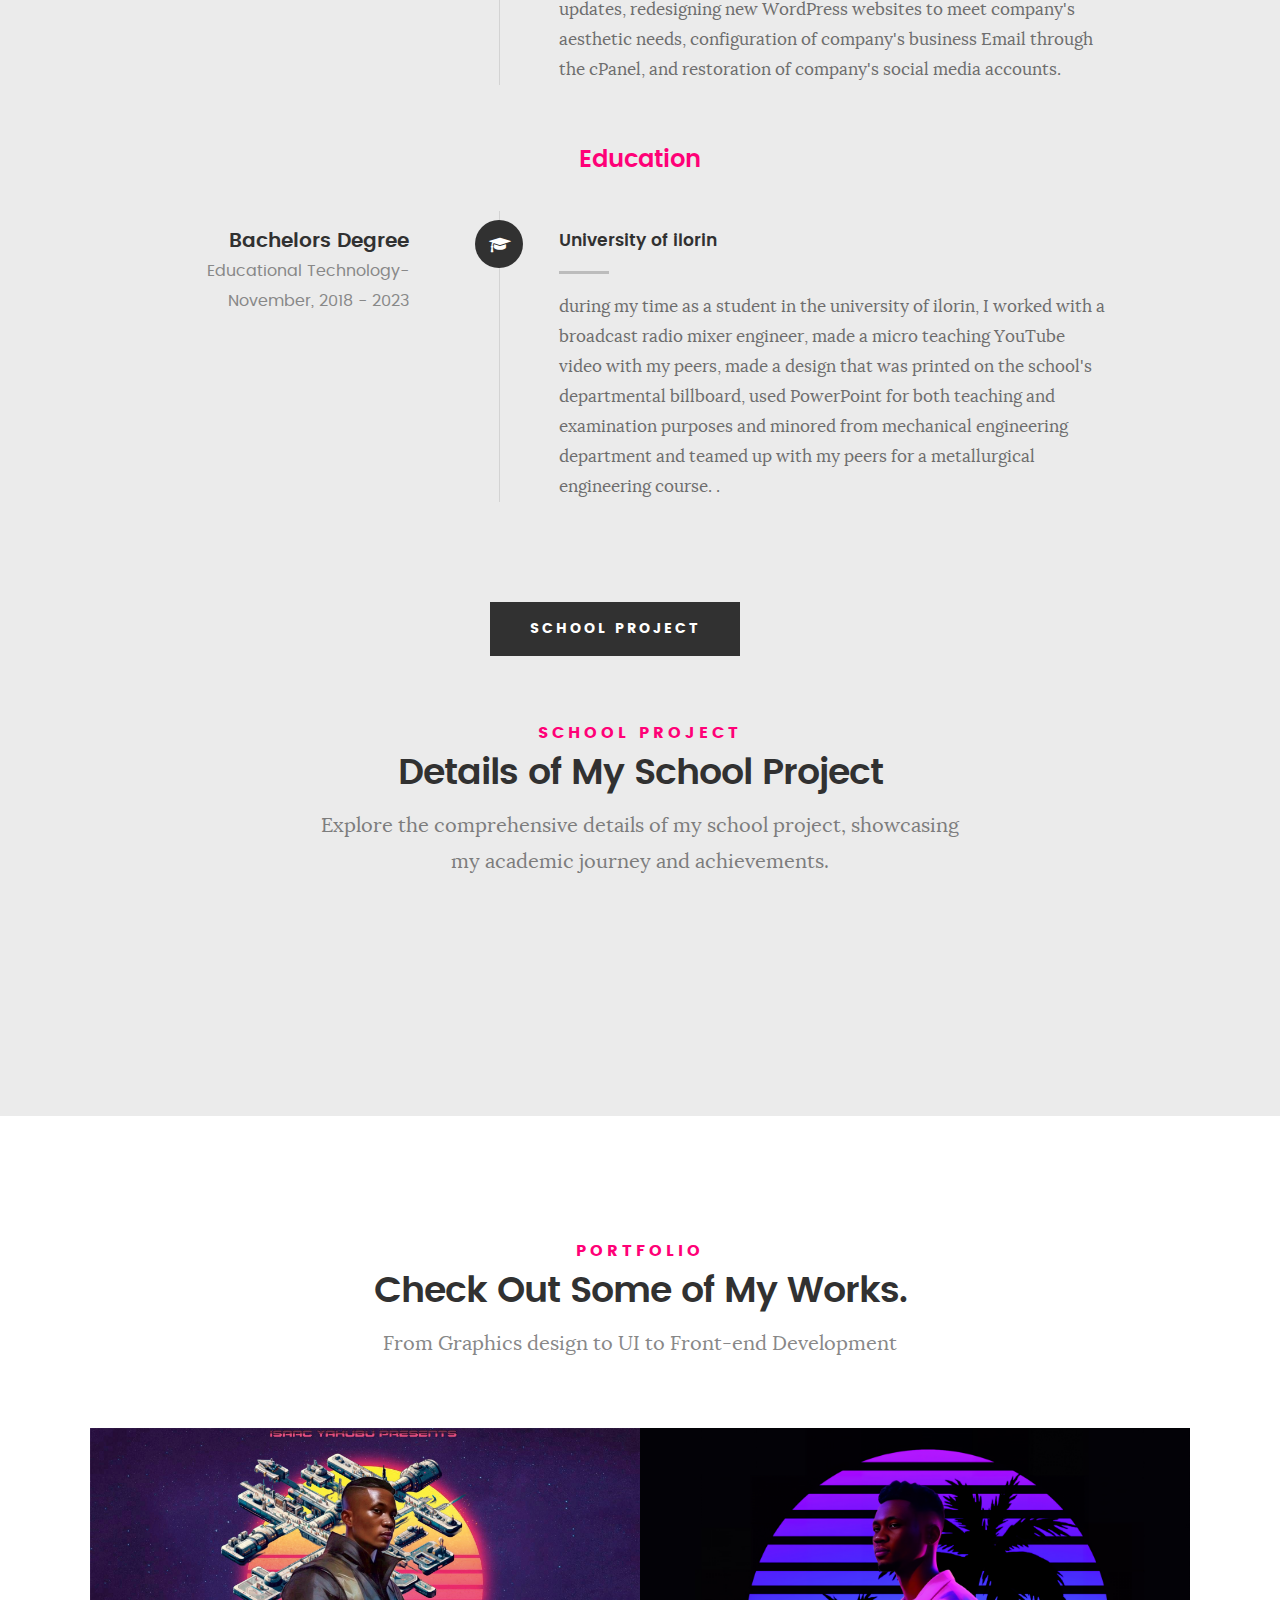
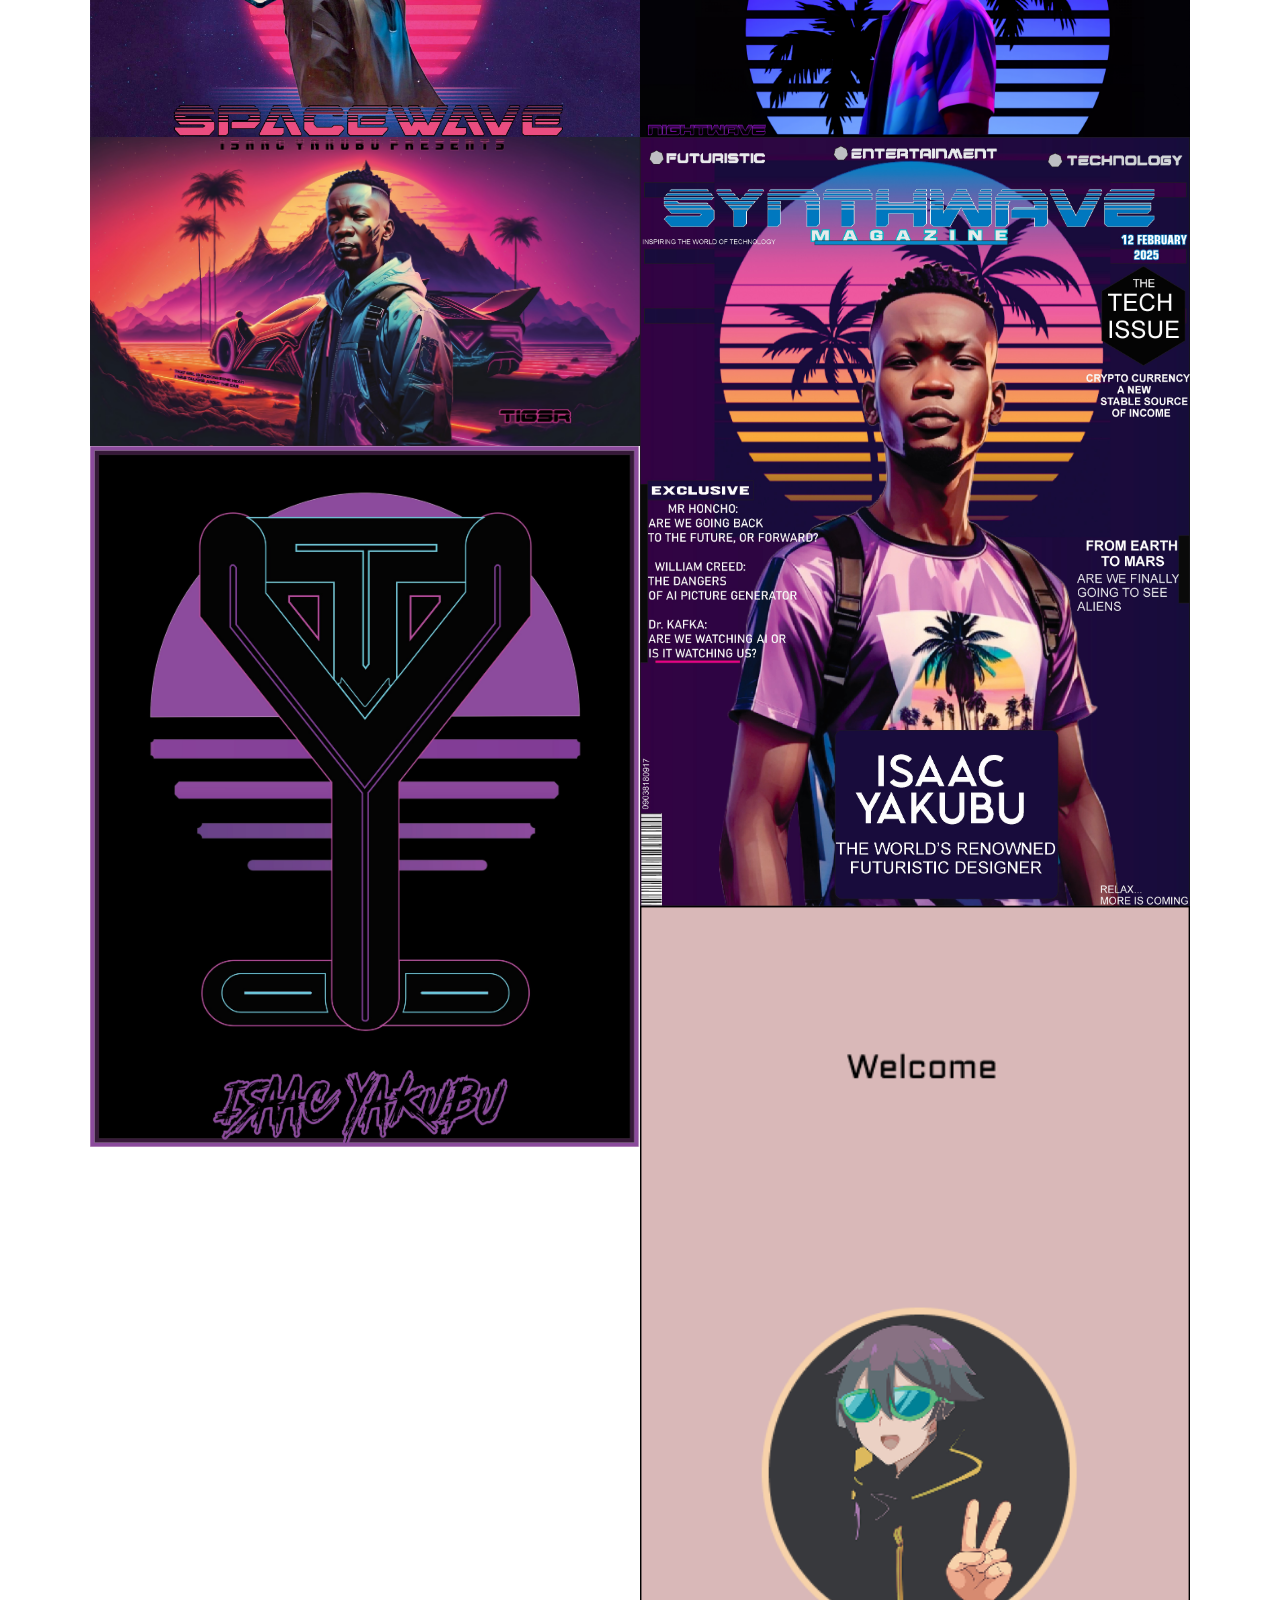
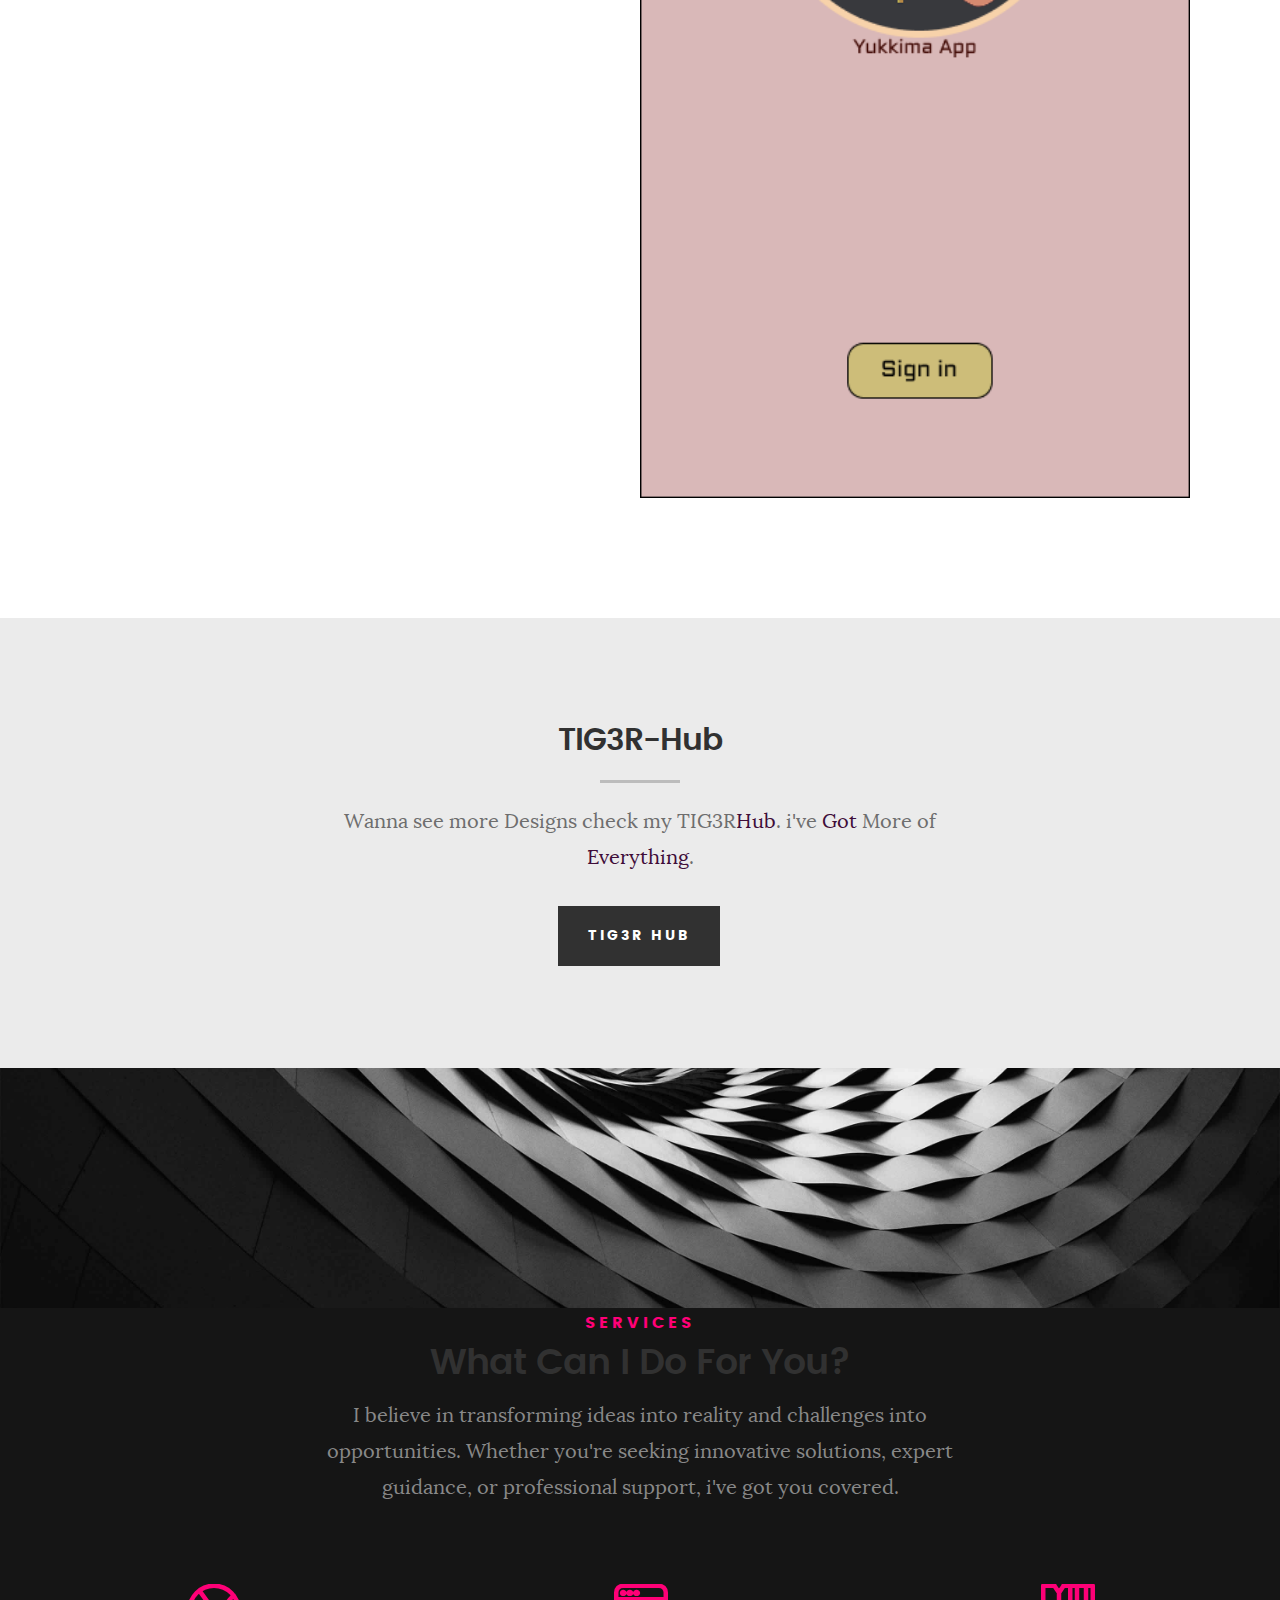
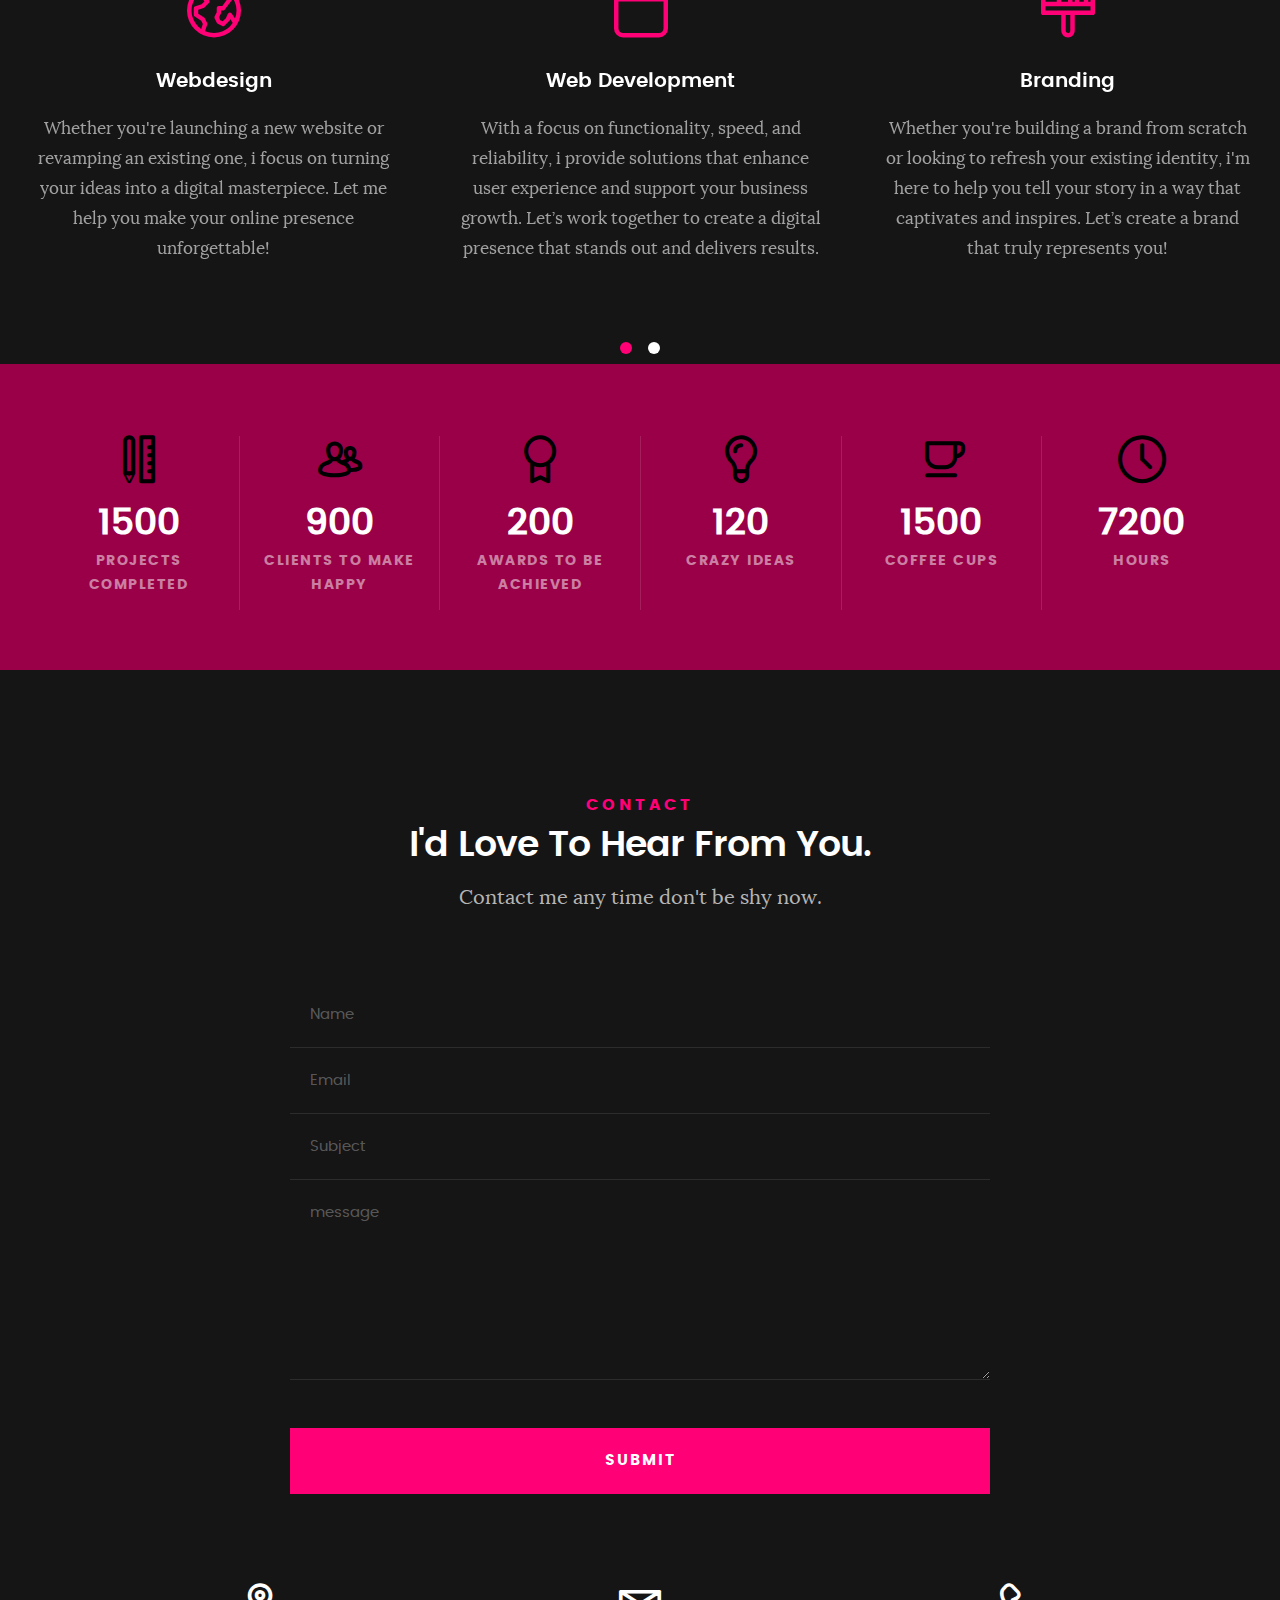
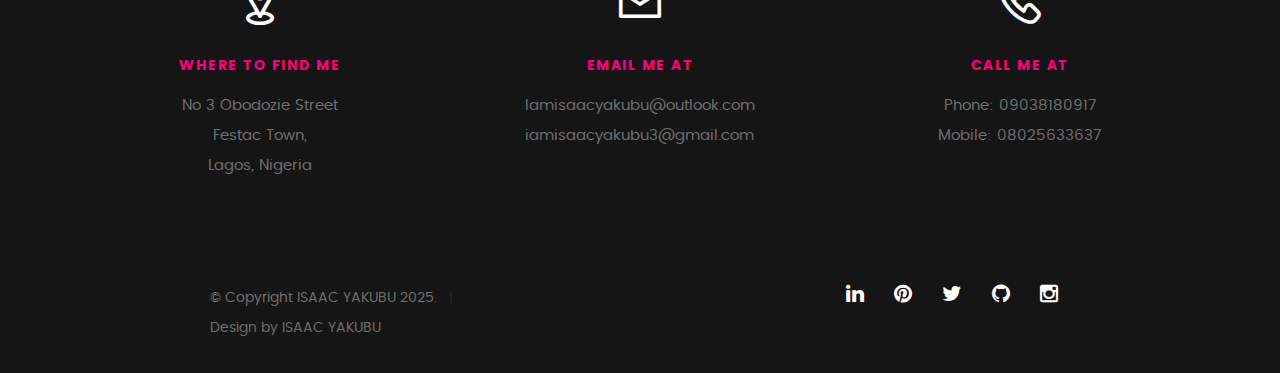
==== commit 702e6bbb: "ios/andriod fit" ====
--- a/index.html
+++ b/index.html
@@ -14,6 +14,7 @@
    <!-- mobile specific metas
    ================================================== -->
 	<meta name="viewport" content="width=device-width, initial-scale=1, maximum-scale=1">
+	<meta name="viewport" content="width=device-width, initial-scale=1">
 
  	<!-- CSS
    ================================================== -->
--- a/css/main.css
+++ b/css/main.css
@@ -1443,6 +1443,20 @@
 	}
 }
 
+/* Ensure images and videos are responsive */
+img, video {
+    max-width: 100%;
+    height: auto;
+    display: block;
+}
+
+/* Add specific styles for the intro video */
+.intro-video {
+    width: 100%;
+    height: auto;
+    object-fit: cover;
+}
+
 
 /** 
  * ===================================================================
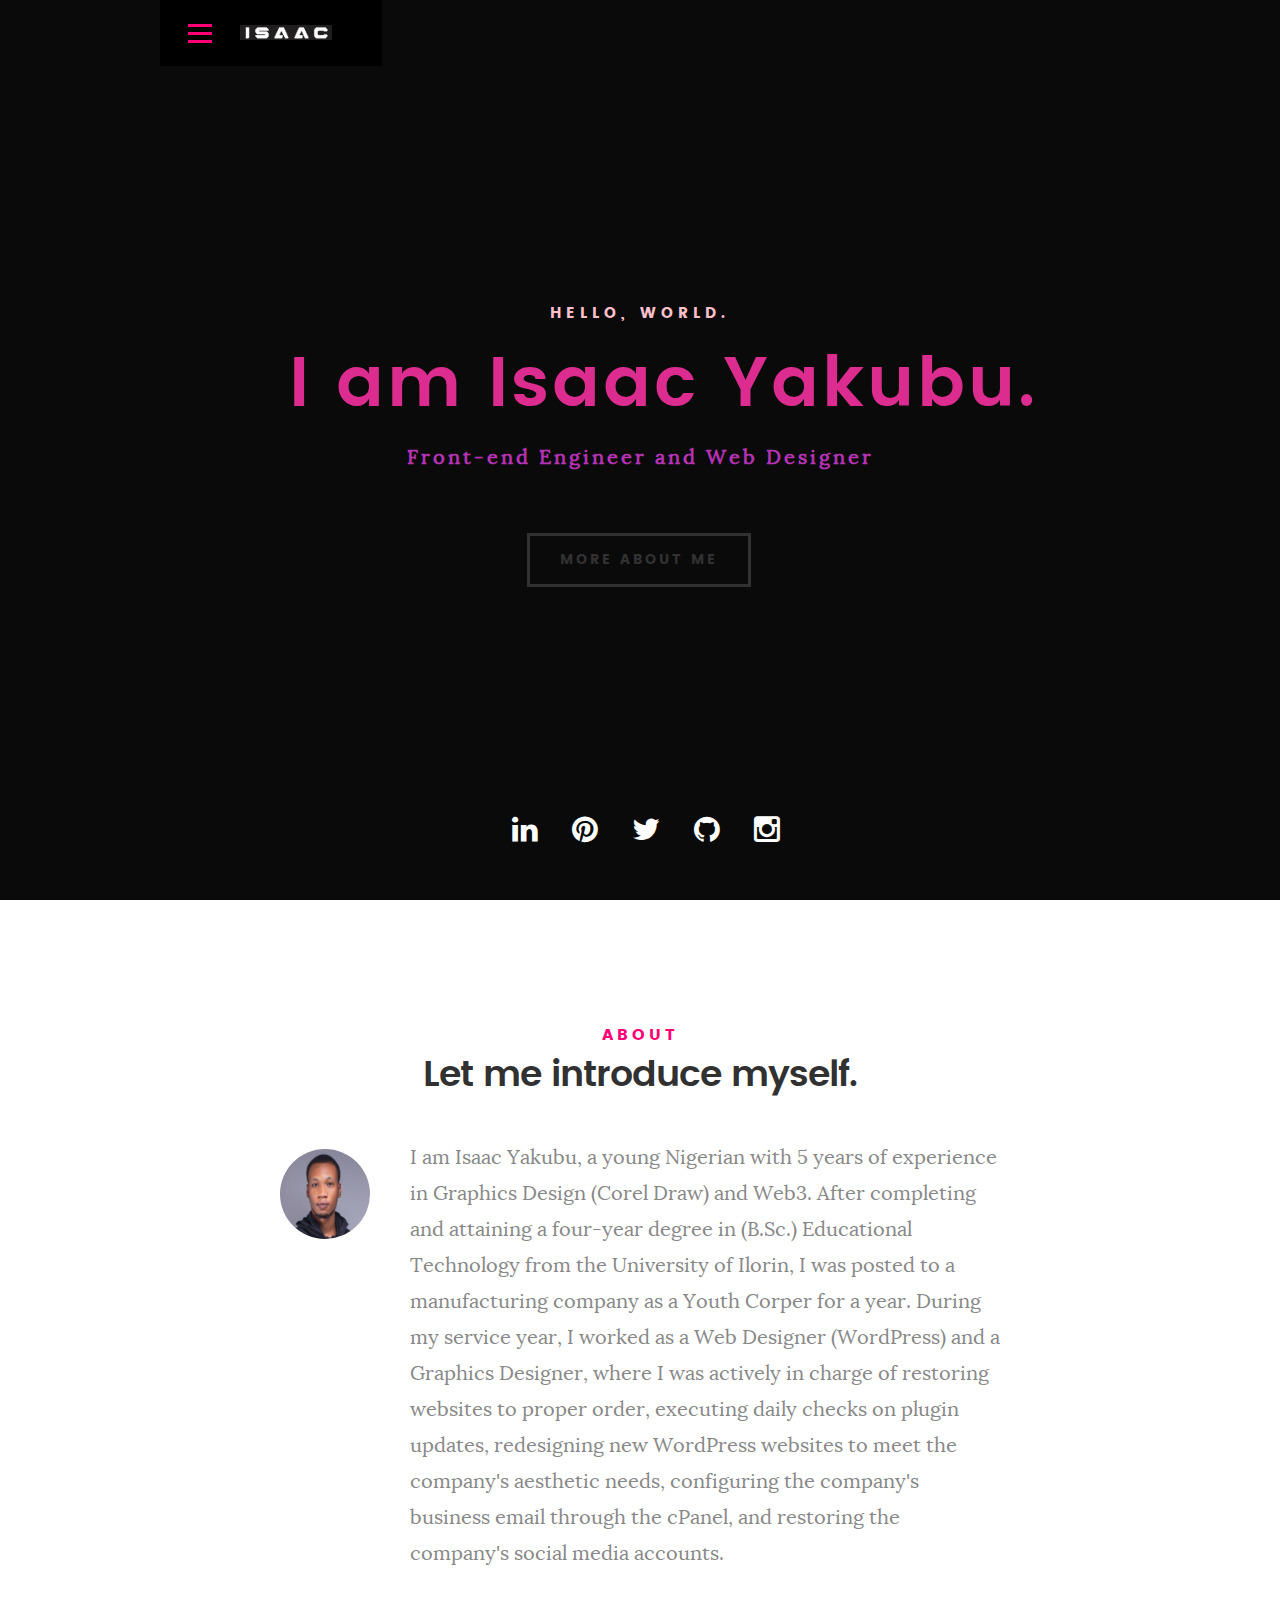
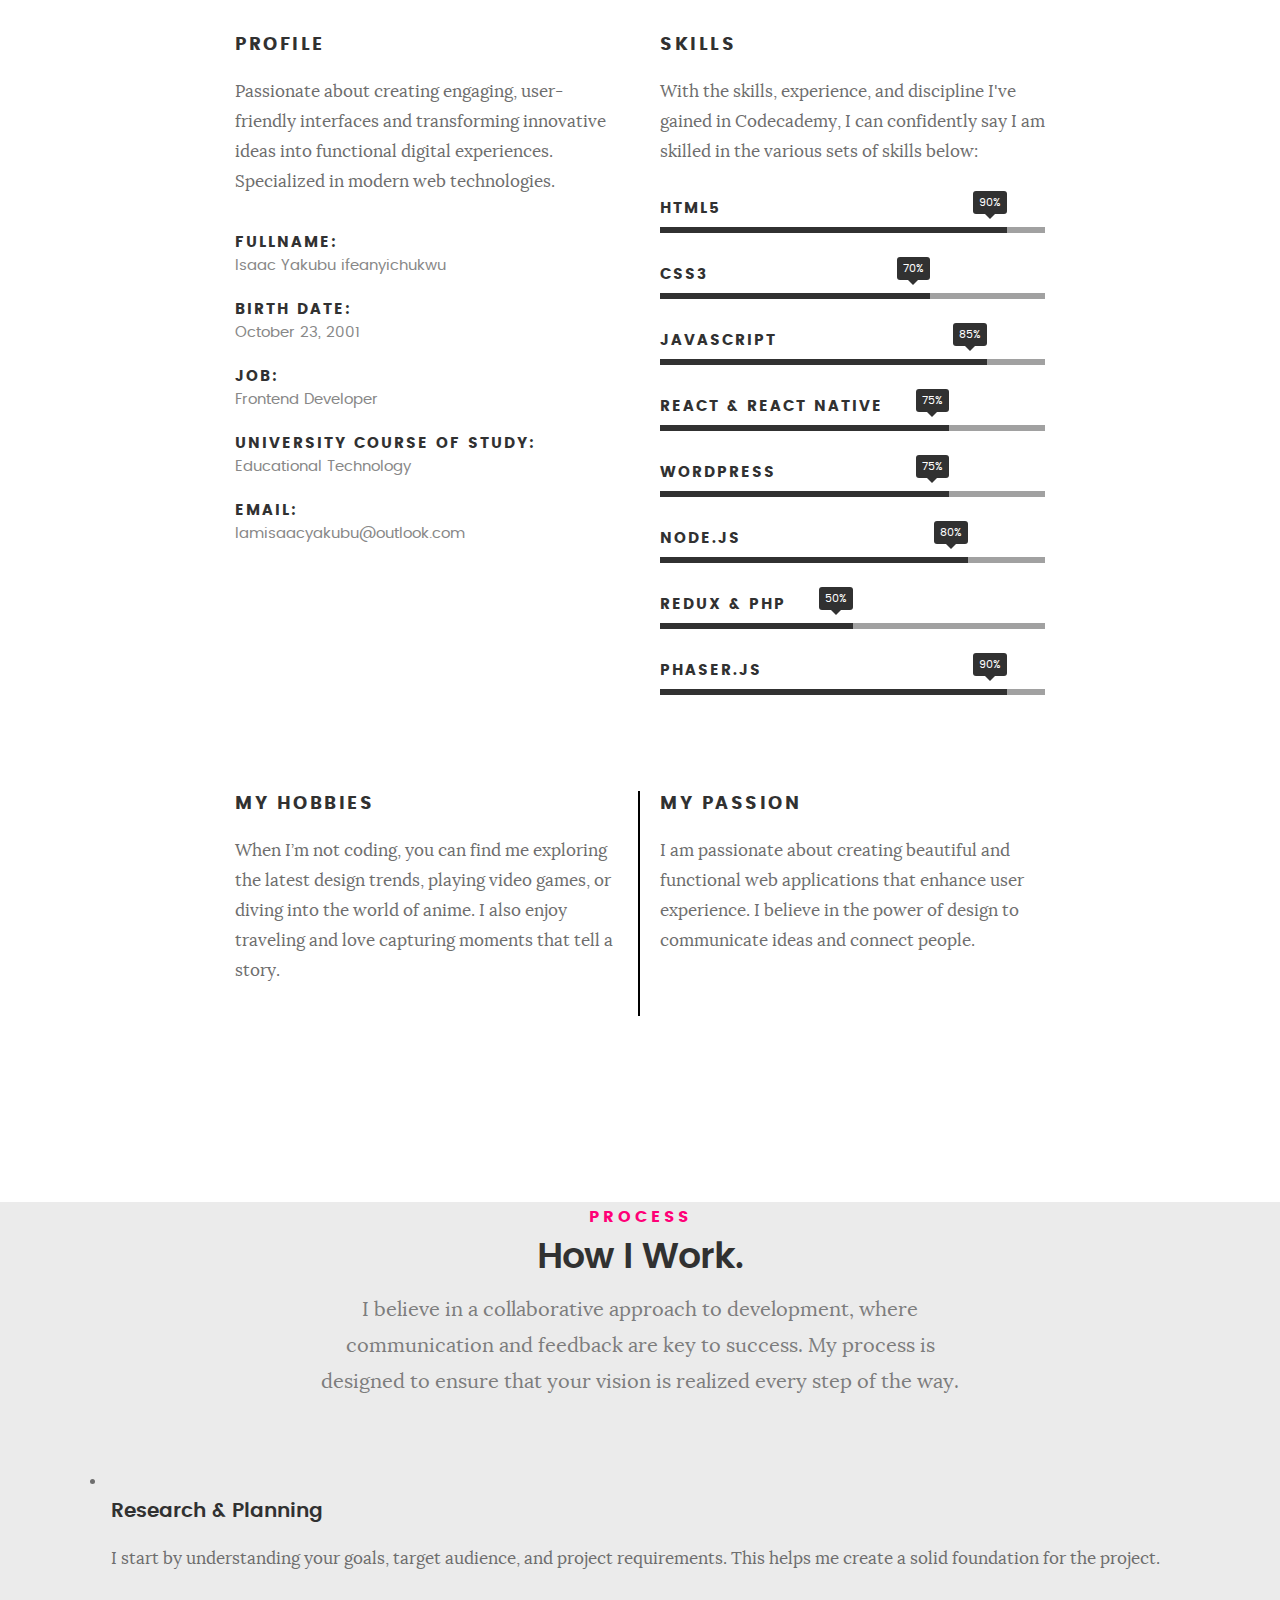
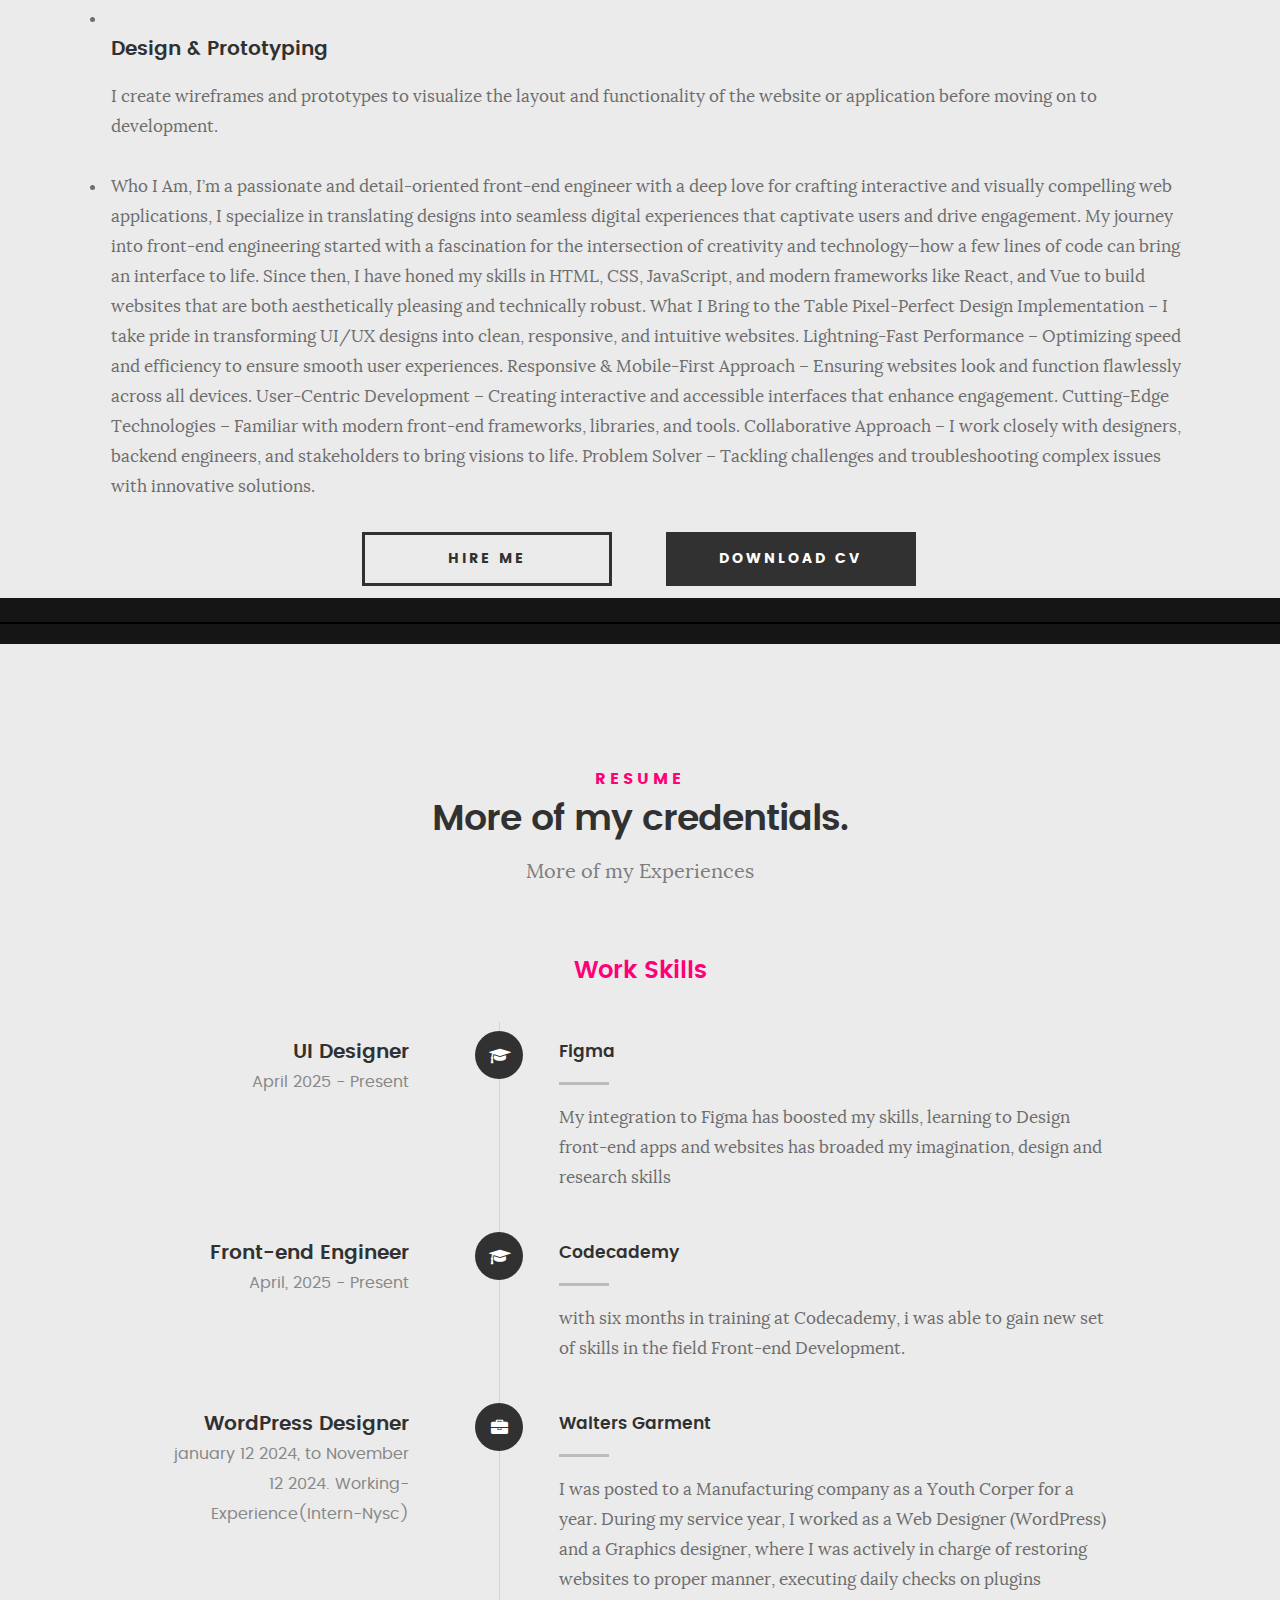
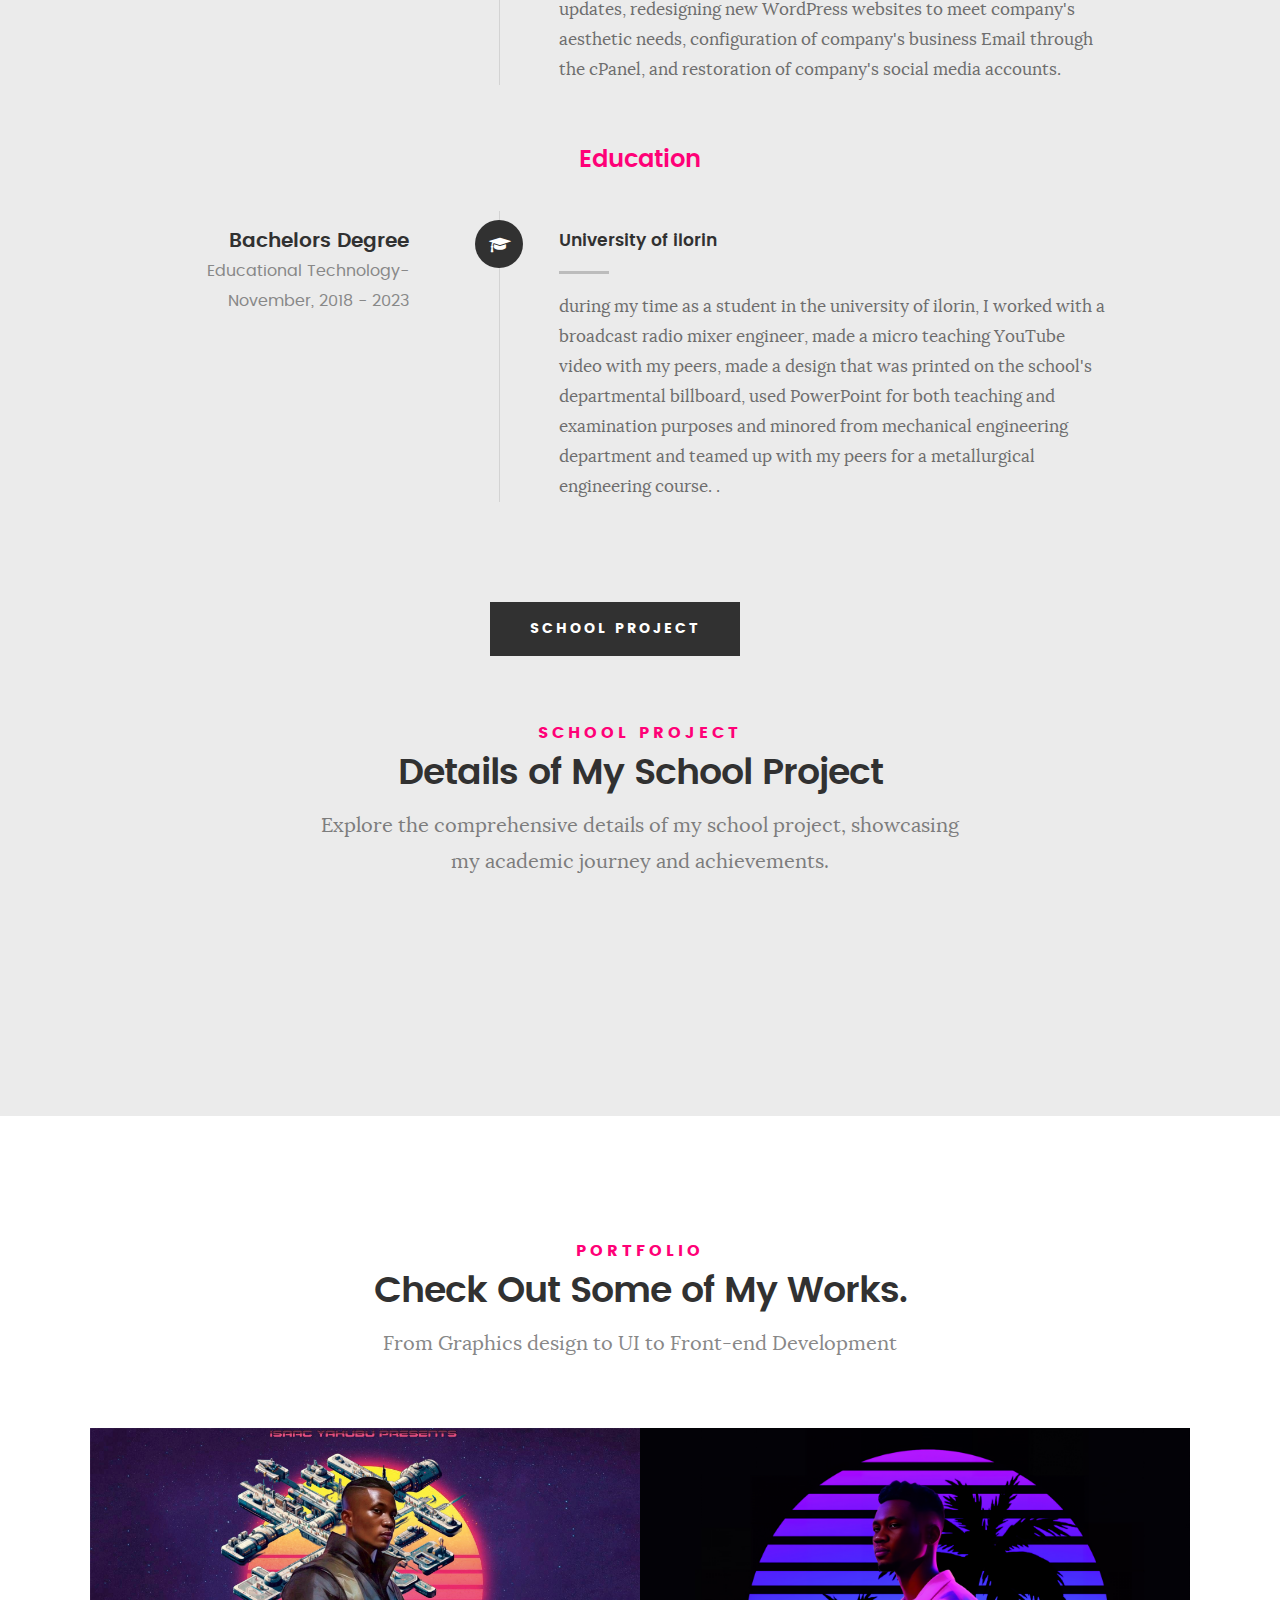
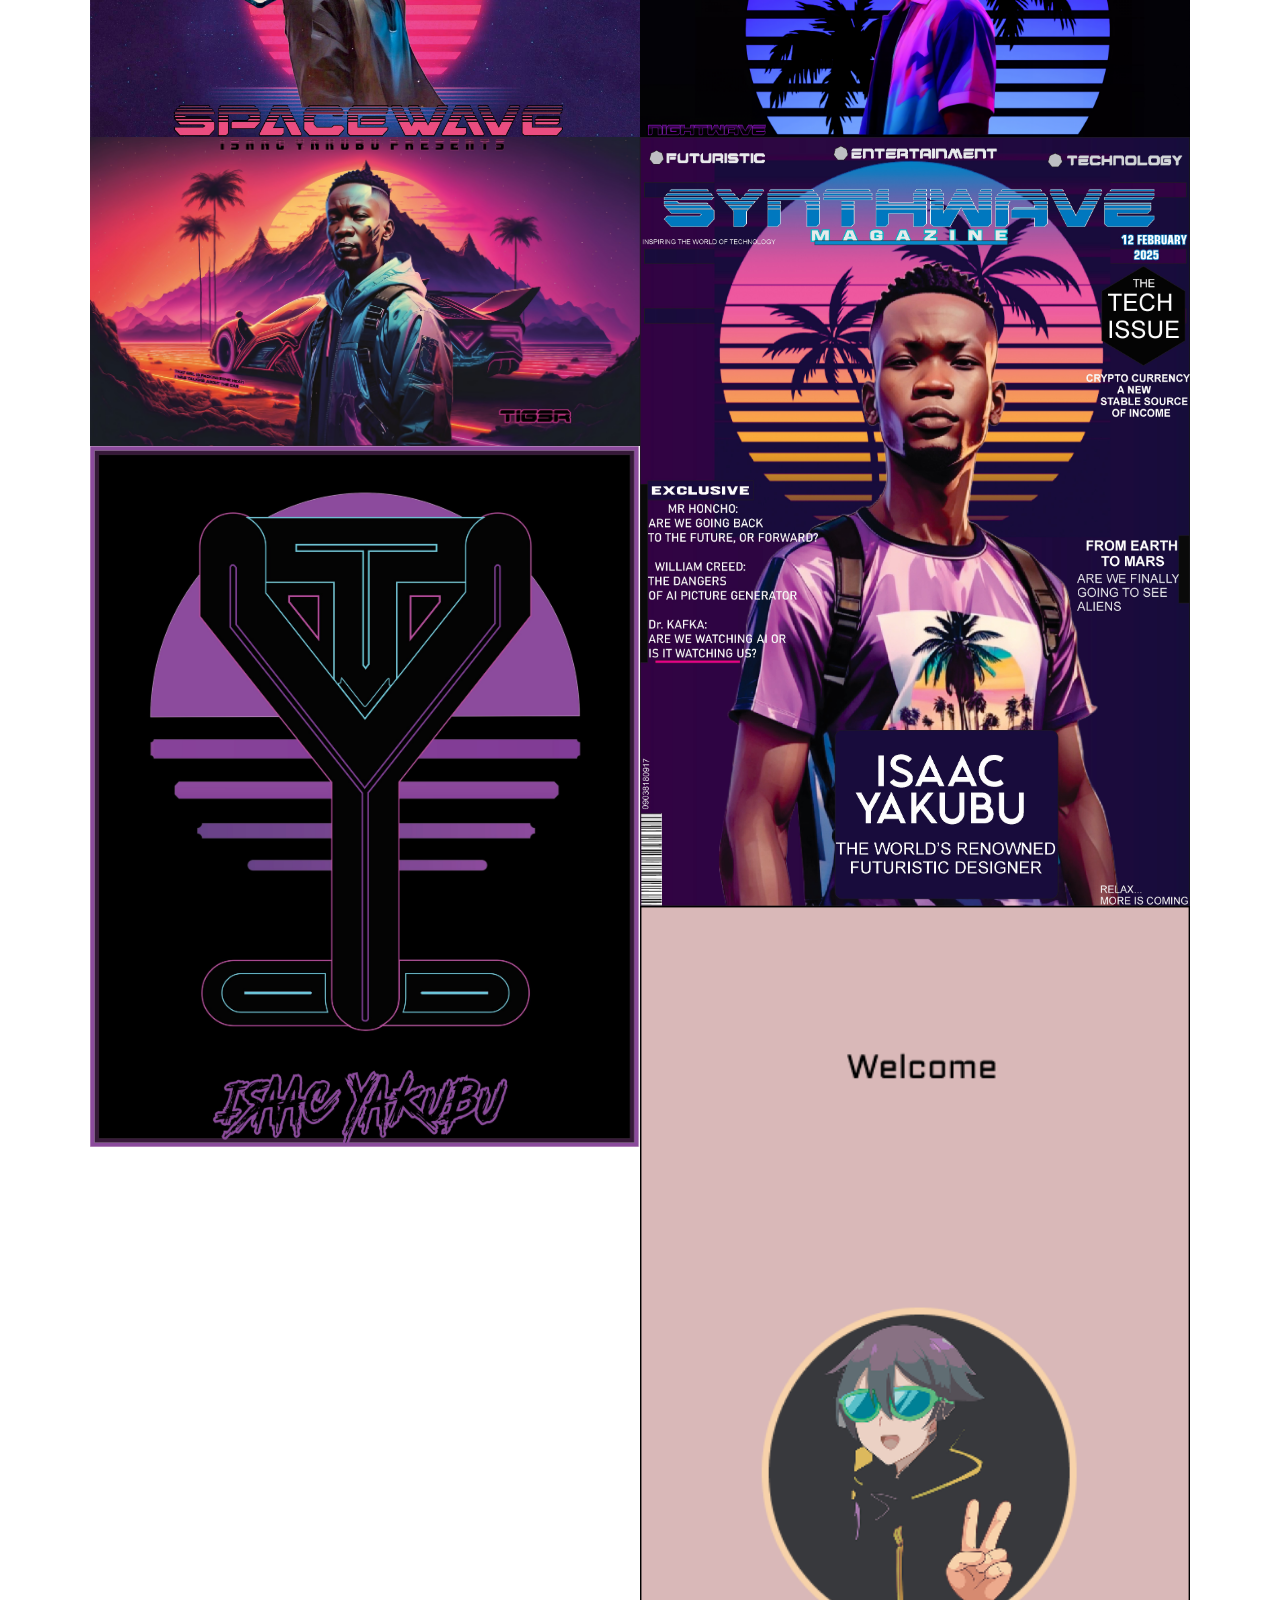
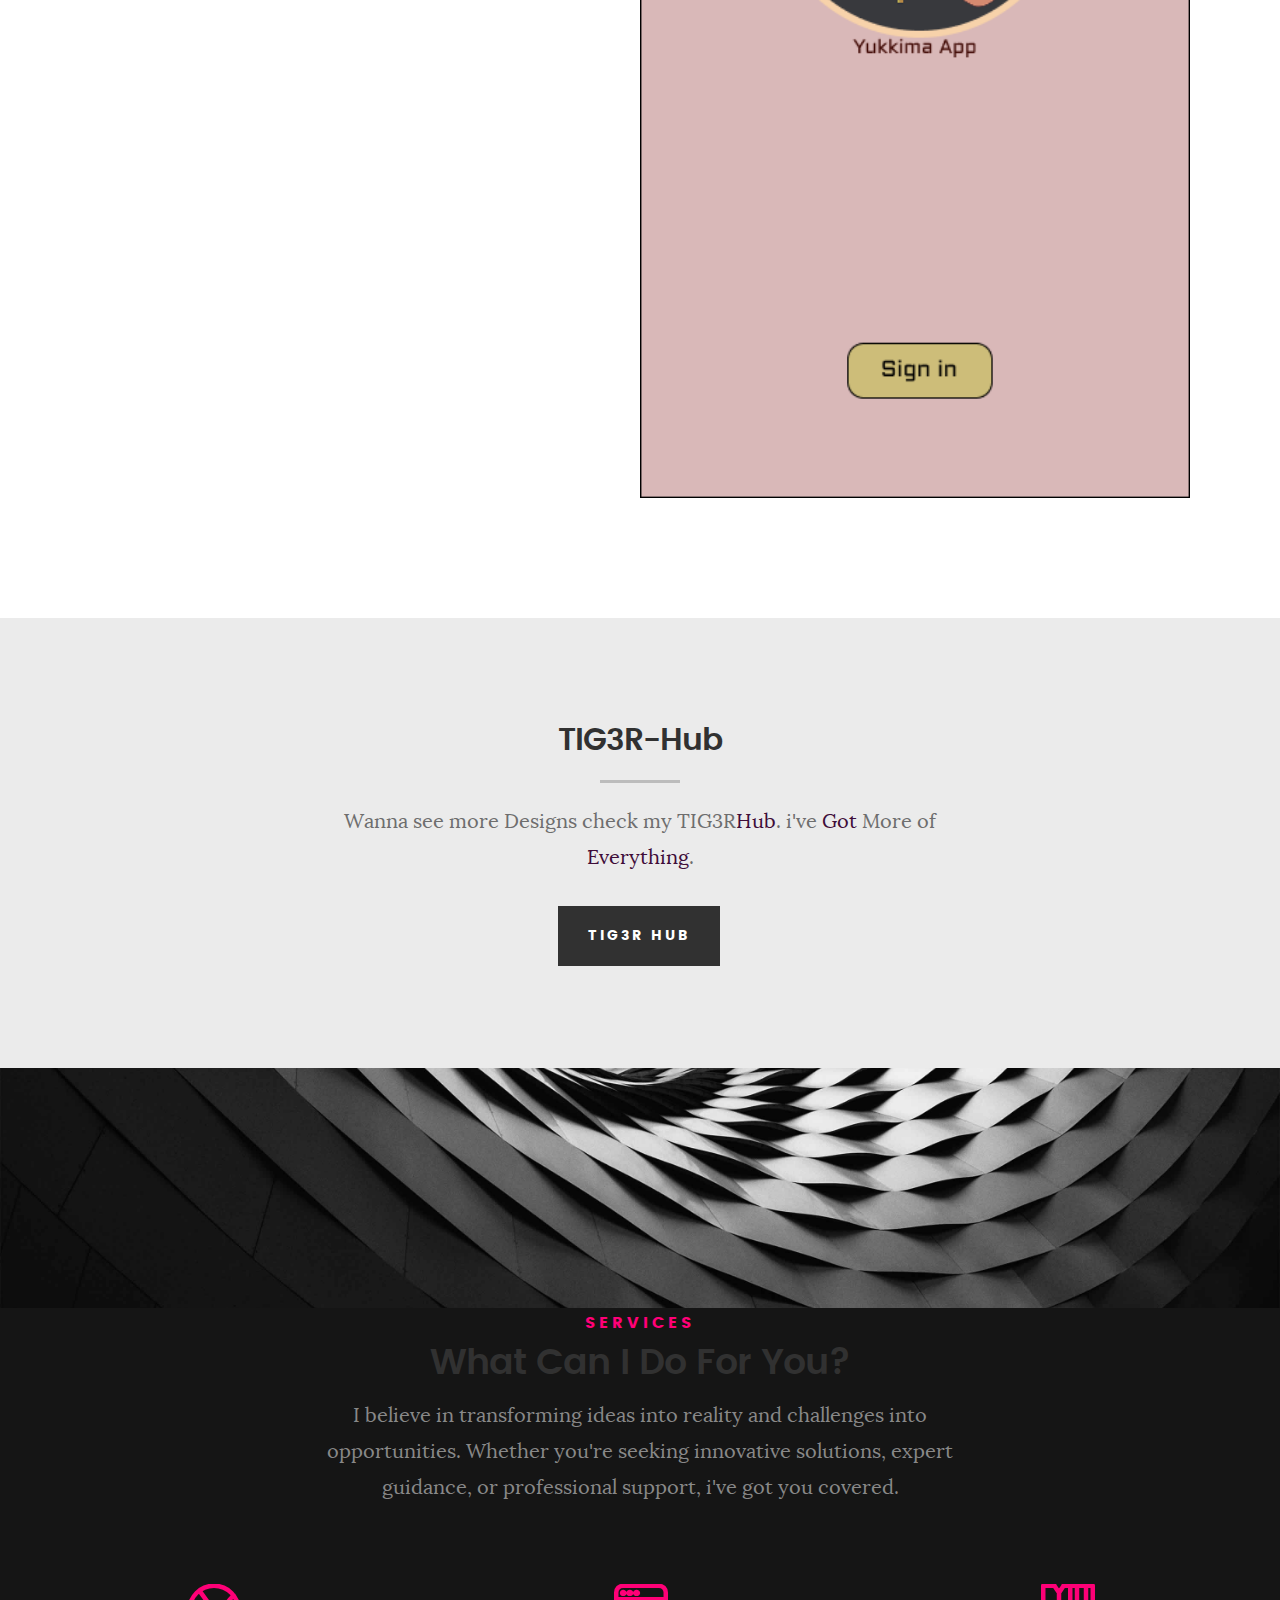
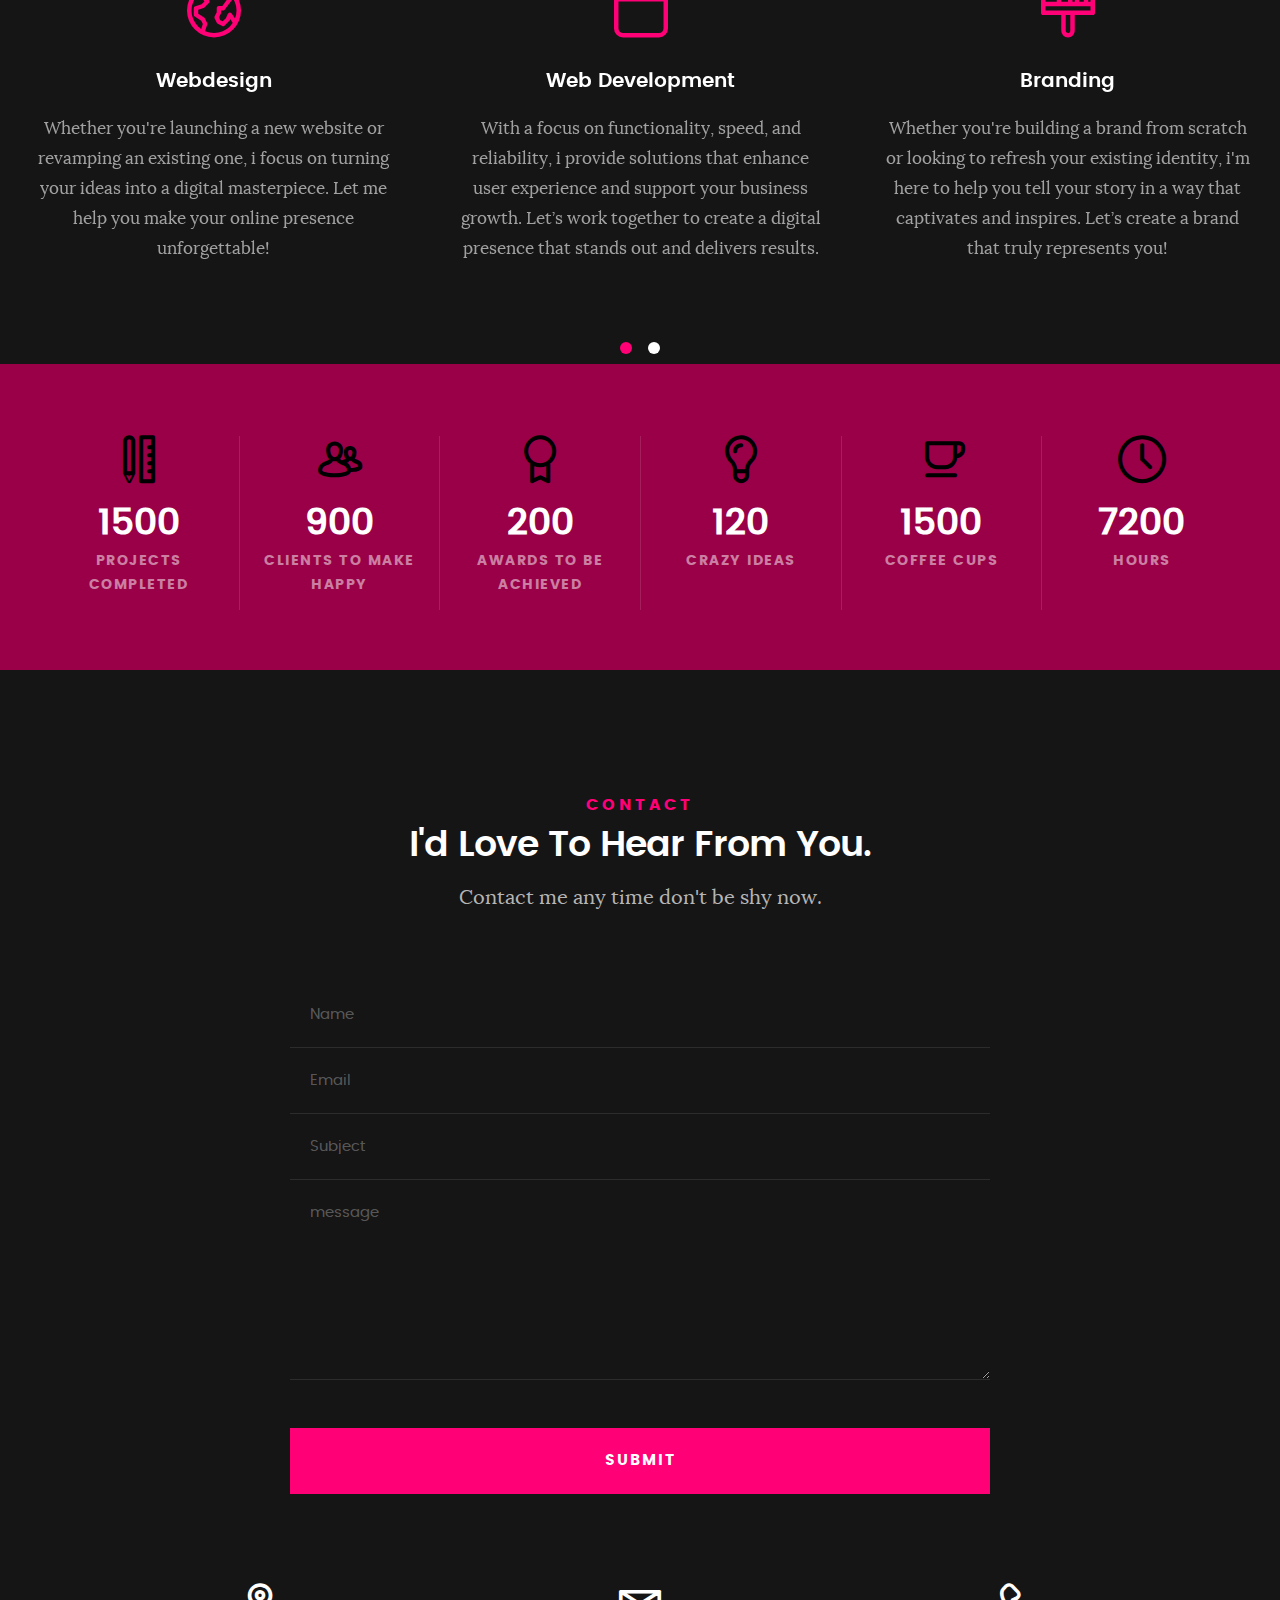
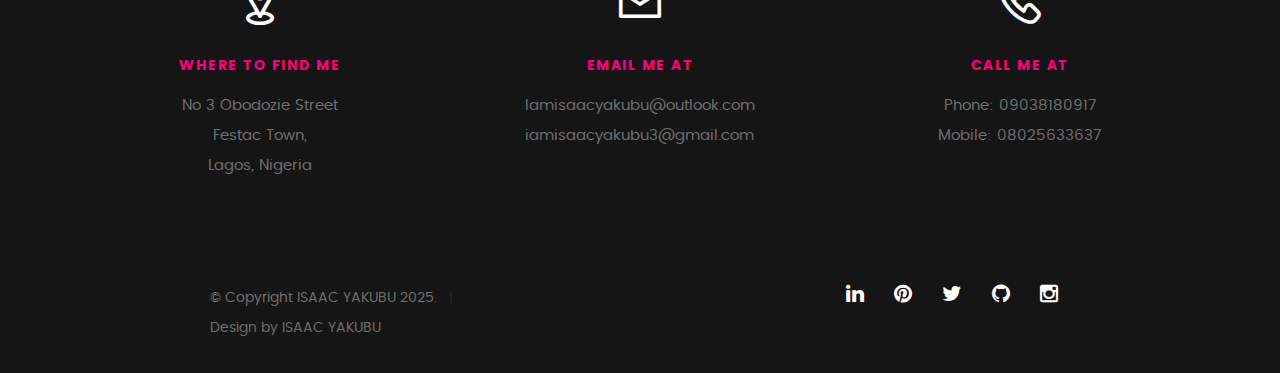
==== commit 70e90a5b: "minify" ====
--- a/index.html
+++ b/index.html
@@ -71,7 +71,7 @@
    <section id="intro">   
    	<div class="intro-overlay"></div> 
 
-   	<video autoplay muted loop id="intro-video" class="intro-video">
+   	<video autoplay muted loop id="intro-video" class="intro-video" loading="lazy">
         <source src="images/vecteezy_futuristic-spaceship-in-a-dimension-crossing-scene_49883279.mp4" type="video/mp4">
         Your browser does not support the video tag.
     </video>
@@ -114,7 +114,7 @@
 
    			<div class="intro-info">
 
-   				<img src="images/passport.jpg" alt="Profile Picture">
+   				<img src="images/passport.jpg" alt="Profile Picture" loading="lazy">
 
    				<p class="lead">I am Isaac Yakubu, a young Nigerian with 5 years of experience in Graphics Design (Corel Draw) and Web3. After completing and attaining a four-year degree in (B.Sc.) Educational Technology from the University of Ilorin, I was posted to a manufacturing company as a Youth Corper for a year.
 
@@ -461,7 +461,7 @@
 
 	         	<div class="bgrid folio-item">
 	               <div class="item-wrap">
-	               	<img src="images/portfolio/Nightwave space 2.jpg" alt="spaceWave">
+	               	<img src="images/portfolio/Nightwave space 2.jpg" alt="spaceWave" loading="lazy">
 	                  <a href="#modal-01" class="overlay">	                  	           
 	                     <div class="folio-item-table">
 	                     	<div class="folio-item-cell">
@@ -477,7 +477,7 @@
 
 	        		<div class="bgrid folio-item">
 	               <div class="item-wrap">
-	               	<img src="images/portfolio/NIGHT SUN_6000x3375.jpg" alt="Nightwave">
+	               	<img src="images/portfolio/NIGHT SUN_6000x3375.jpg" alt="Nightwave" loading="lazy">
 	               	<a href="#modal-02" class="overlay">              		                  
 	                     <div class="folio-item-table">
 	                     	<div class="folio-item-cell">
@@ -493,7 +493,7 @@
 
 	            <div class="bgrid folio-item">
 	               <div class="item-wrap">
-	               	<img src="images/portfolio/TIG3R X1 2.jpg"alt="TIG3R X1">
+	               	<img src="images/portfolio/TIG3R X1 2.jpg"alt="TIG3R X1" loading="lazy">
 	                  <a href="#modal-03" class="overlay">             		                  
 	                     <div class="folio-item-table">
 	                     	<div class="folio-item-cell">
@@ -509,7 +509,7 @@
 
 	            <div class="bgrid folio-item">
 	               <div class="item-wrap">
-	               	<img src="images/portfolio/Magazine Cover 2.jpg" alt="Magazine">
+	               	<img src="images/portfolio/Magazine Cover 2.jpg" alt="Magazine" loading="lazy">
 	                  <a href="#modal-04" class="overlay">                  	                 
 	                     <div class="folio-item-table">
 	                     	<div class="folio-item-cell">
@@ -525,7 +525,7 @@
 
 	        		<div class="bgrid folio-item">
 	               <div class="item-wrap">
-	               	<img src="images/portfolio/VAPOR ISAAC ORIGINAL 2.jpg" alt="logo">
+	               	<img src="images/portfolio/VAPOR ISAAC ORIGINAL 2.jpg" alt="logo" loading="lazy">
 	                  <a href="#modal-05" class="overlay">             		                  
 	                     <div class="folio-item-table">
 	                     	<div class="folio-item-cell">
@@ -541,7 +541,7 @@
 
 	            <div class="bgrid folio-item">
 	               <div class="item-wrap">
-	               	<img src="images/portfolio/login.png" alt="app design">
+	               	<img src="images/portfolio/login.png" alt="app design" loading="lazy">
 	                  <a href="#modal-06" class="overlay">
 	                     <div class="folio-item-table">
 	                     	<div class="folio-item-cell">
@@ -560,7 +560,7 @@
 	            <div id="modal-01" class="popup-modal slider mfp-hide">	
 
 				     	<div class="media">
-				     		<img src="images/portfolio/modals/Nightwave space 2.jpg" alt="" />
+				     		<img src="images/portfolio/modals/Nightwave space 2.jpg" alt="" loading="lazy" />
 				     	</div>      	
 
 					   <div class="description-box">
@@ -580,7 +580,7 @@
 				   <div id="modal-02" class="popup-modal slider mfp-hide">	
 
 				     	<div class="media">
-				     		<img src="images/portfolio/modals/NIGHT SUN_6000x3375.jpg" alt="" />
+				     		<img src="images/portfolio/modals/NIGHT SUN_6000x3375.jpg" alt="" loading="lazy" />
 				     	</div>      	
 
 					   <div class="description-box">
@@ -600,7 +600,7 @@
 				   <div id="modal-03" class="popup-modal slider mfp-hide">	
 
 				     	<div class="media">
-				     		<img src="images/portfolio/modals/TIG3R X1 2.jpg" alt="" />
+				     		<img src="images/portfolio/modals/TIG3R X1 2.jpg" alt="" loading="lazy" />
 				     	</div>      	
 
 					   <div class="description-box">
@@ -620,7 +620,7 @@
 				   <div id="modal-04" class="popup-modal slider mfp-hide">	
 
 				     	<div class="media">
-				     		<img src="images/portfolio/modals/Magazine Cover 2.jpg" alt="" />
+				     		<img src="images/portfolio/modals/Magazine Cover 2.jpg" alt="" loading="lazy" />
 				     	</div>      	
 
 					   <div class="description-box">
@@ -640,7 +640,7 @@
 				   <div id="modal-05" class="popup-modal slider mfp-hide">	
 
 				     	<div class="media">
-				     		<img src="images/portfolio/modals/VAPOR ISAAC ORIGINAL 2.jpg" alt="" />
+				     		<img src="images/portfolio/modals/VAPOR ISAAC ORIGINAL 2.jpg" alt="" loading="lazy" />
 				     	</div>      	
 
 					   <div class="description-box">
@@ -660,7 +660,7 @@
 				   <div id="modal-06" class="popup-modal slider mfp-hide">	
 
 				     	<div class="media">
-				     		<img src="images/portfolio/modals/login.png" alt="" />
+				     		<img src="images/portfolio/modals/login.png" alt="" loading="lazy" />
 				     	</div>      	
 
 					   <div class="description-box">
--- a/css/main.css
+++ b/css/main.css
@@ -444,19 +444,22 @@
  * ------------------------------------------------------------------- 
  */
 #preloader {
-	position: fixed;
-	top: 0;
-	left: 0;
-	right: 0;
-	bottom: 0;
-	background: #151515;
-	z-index: 800;
-	height: 100%;
-	width: 100%;
-}
-.no-js #preloader, .oldie #preloader {
-	display: none;
-}
+    position: fixed;
+    top: 0;
+    left: 0;
+    width: 100%;
+    height: 100%;
+    background: #151515;
+    z-index: 9999;
+    display: flex;
+    justify-content: center;
+    align-items: center;
+}
+
+#preloader.hidden {
+    display: none;
+}
+
 #loader {
 	position: absolute;
 	left: 50%;
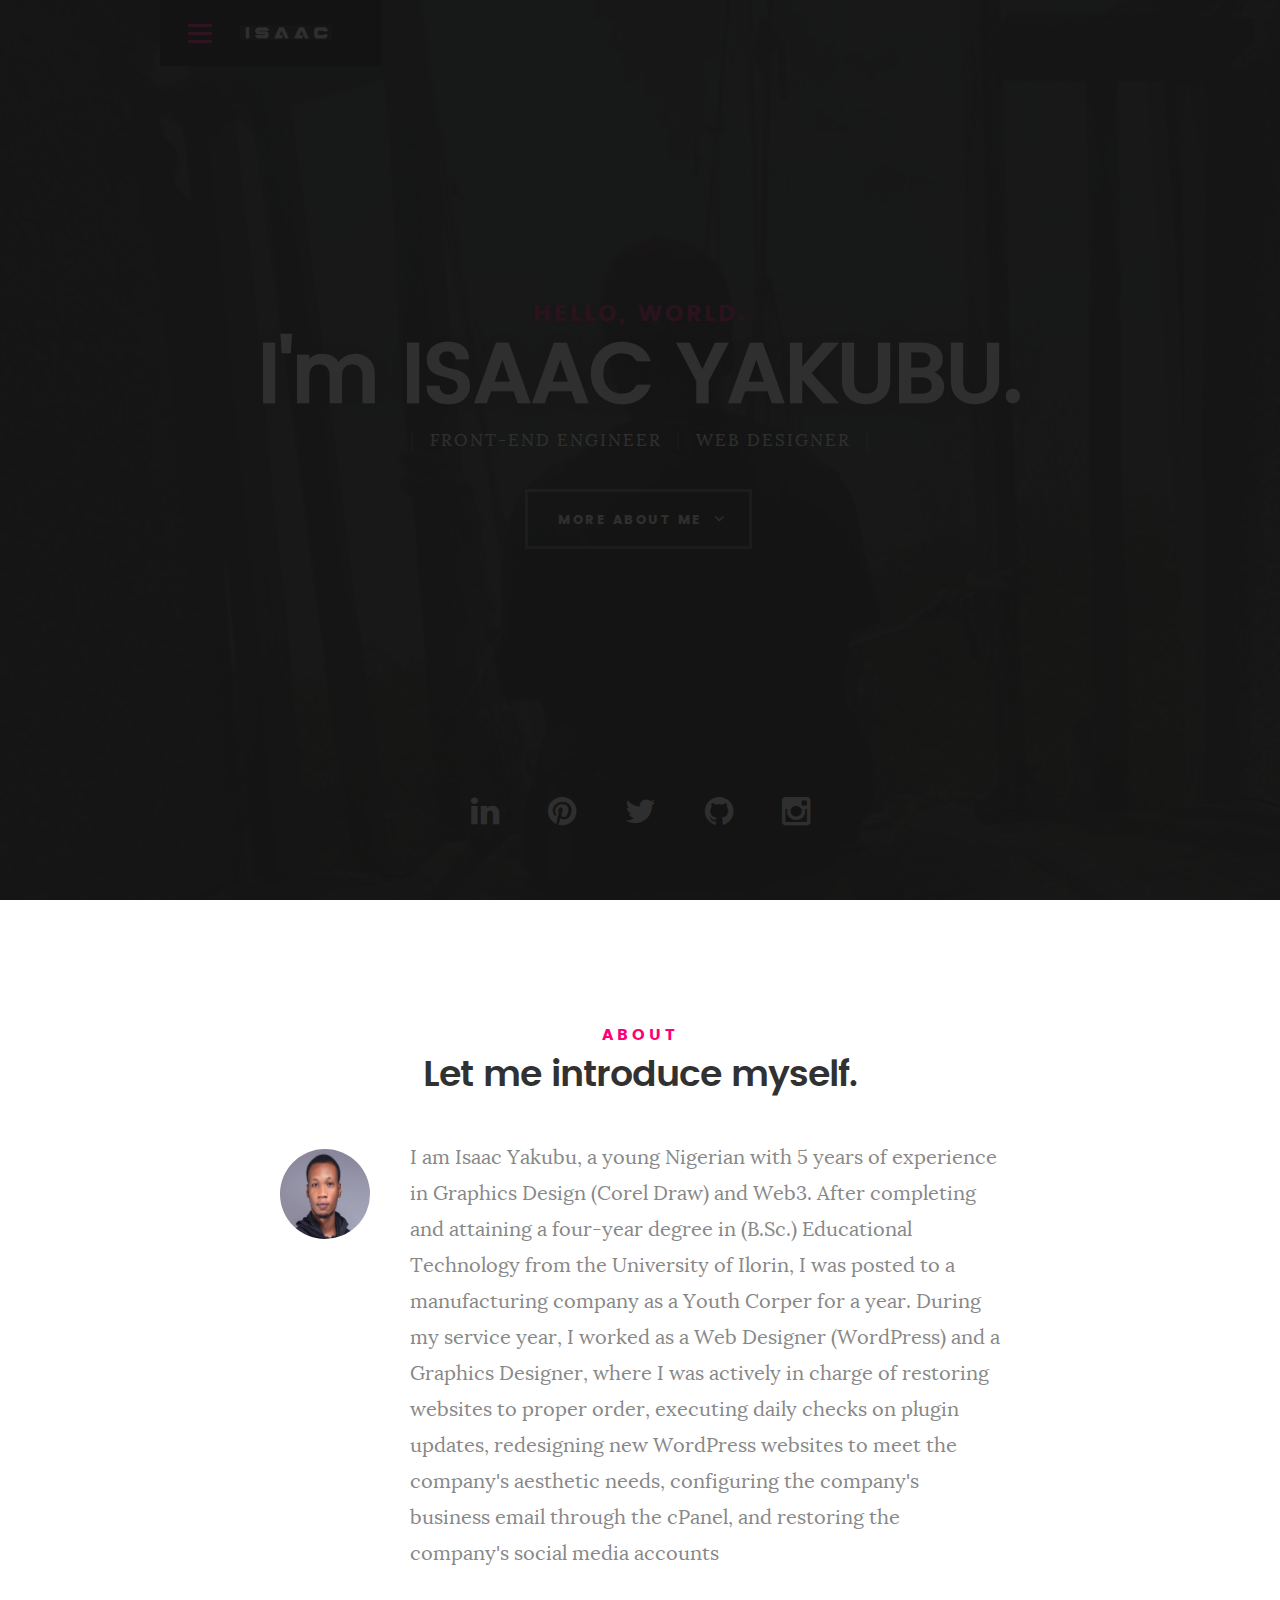
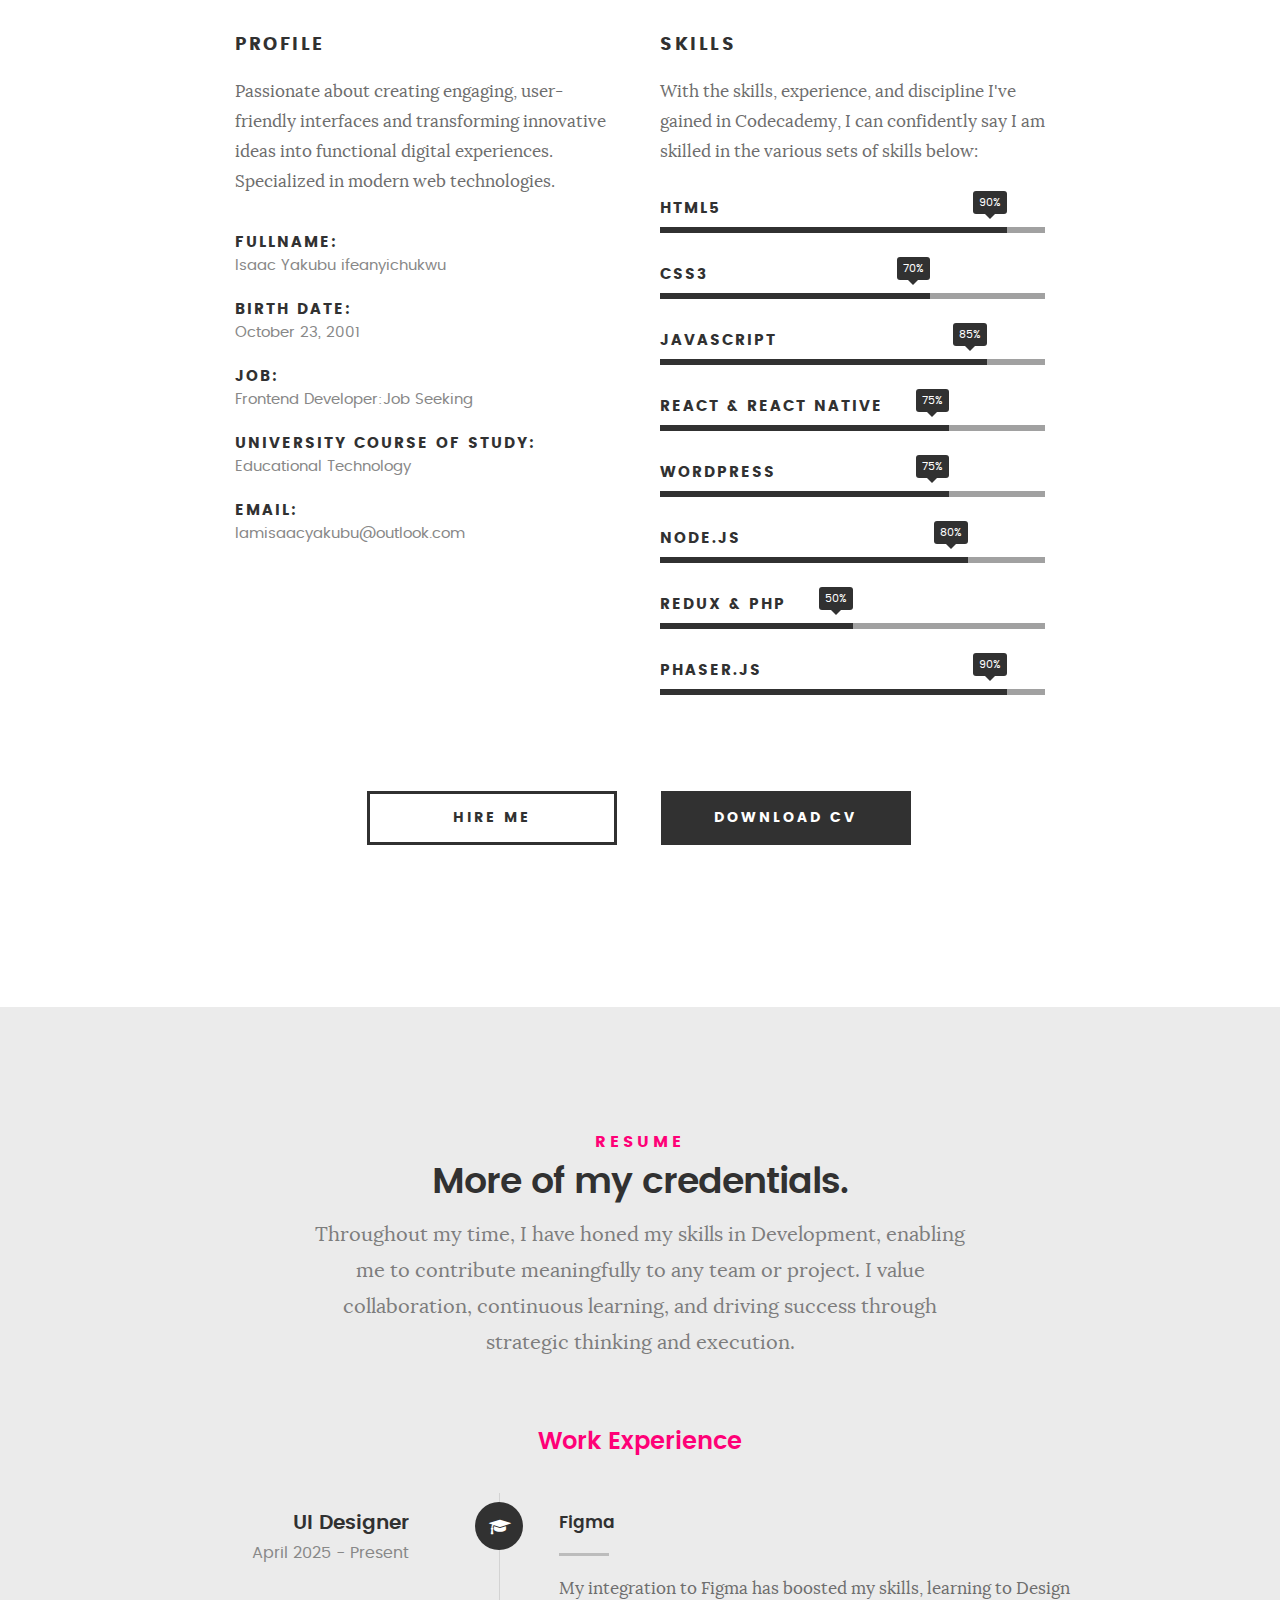
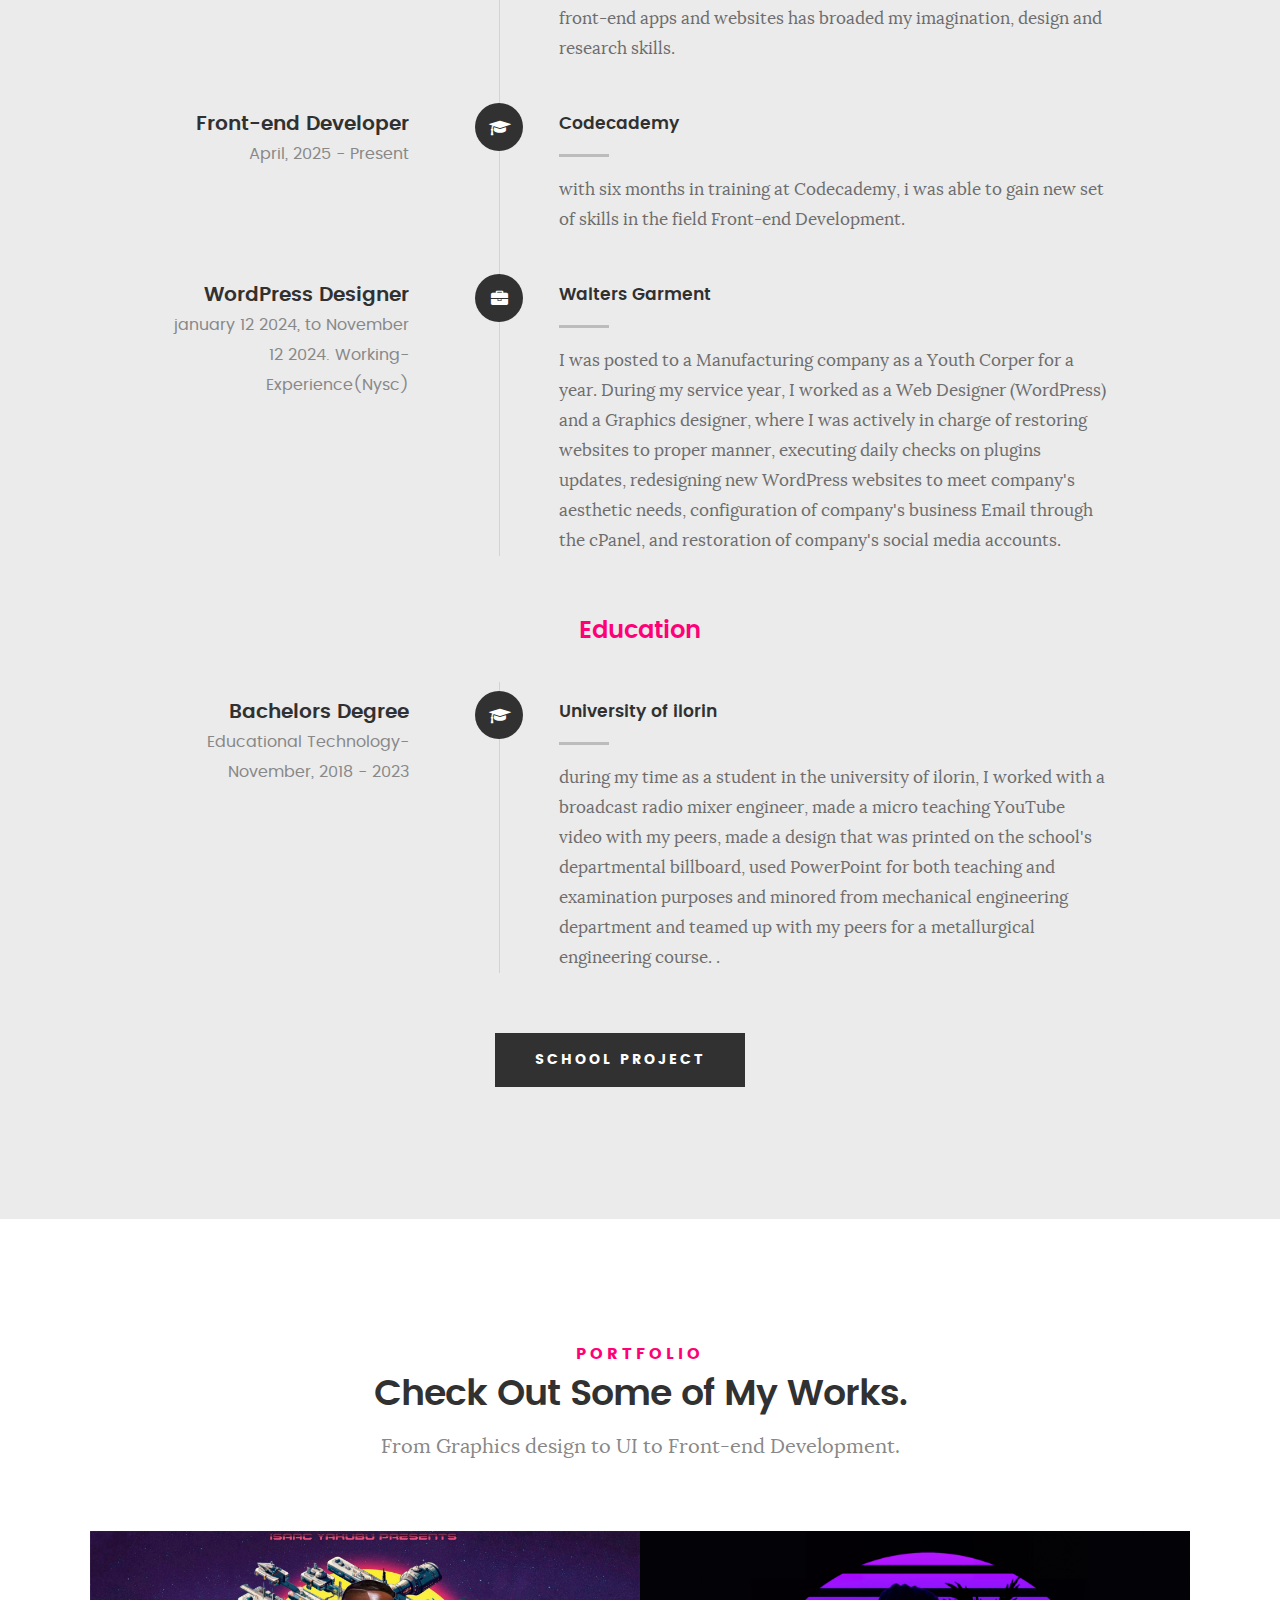
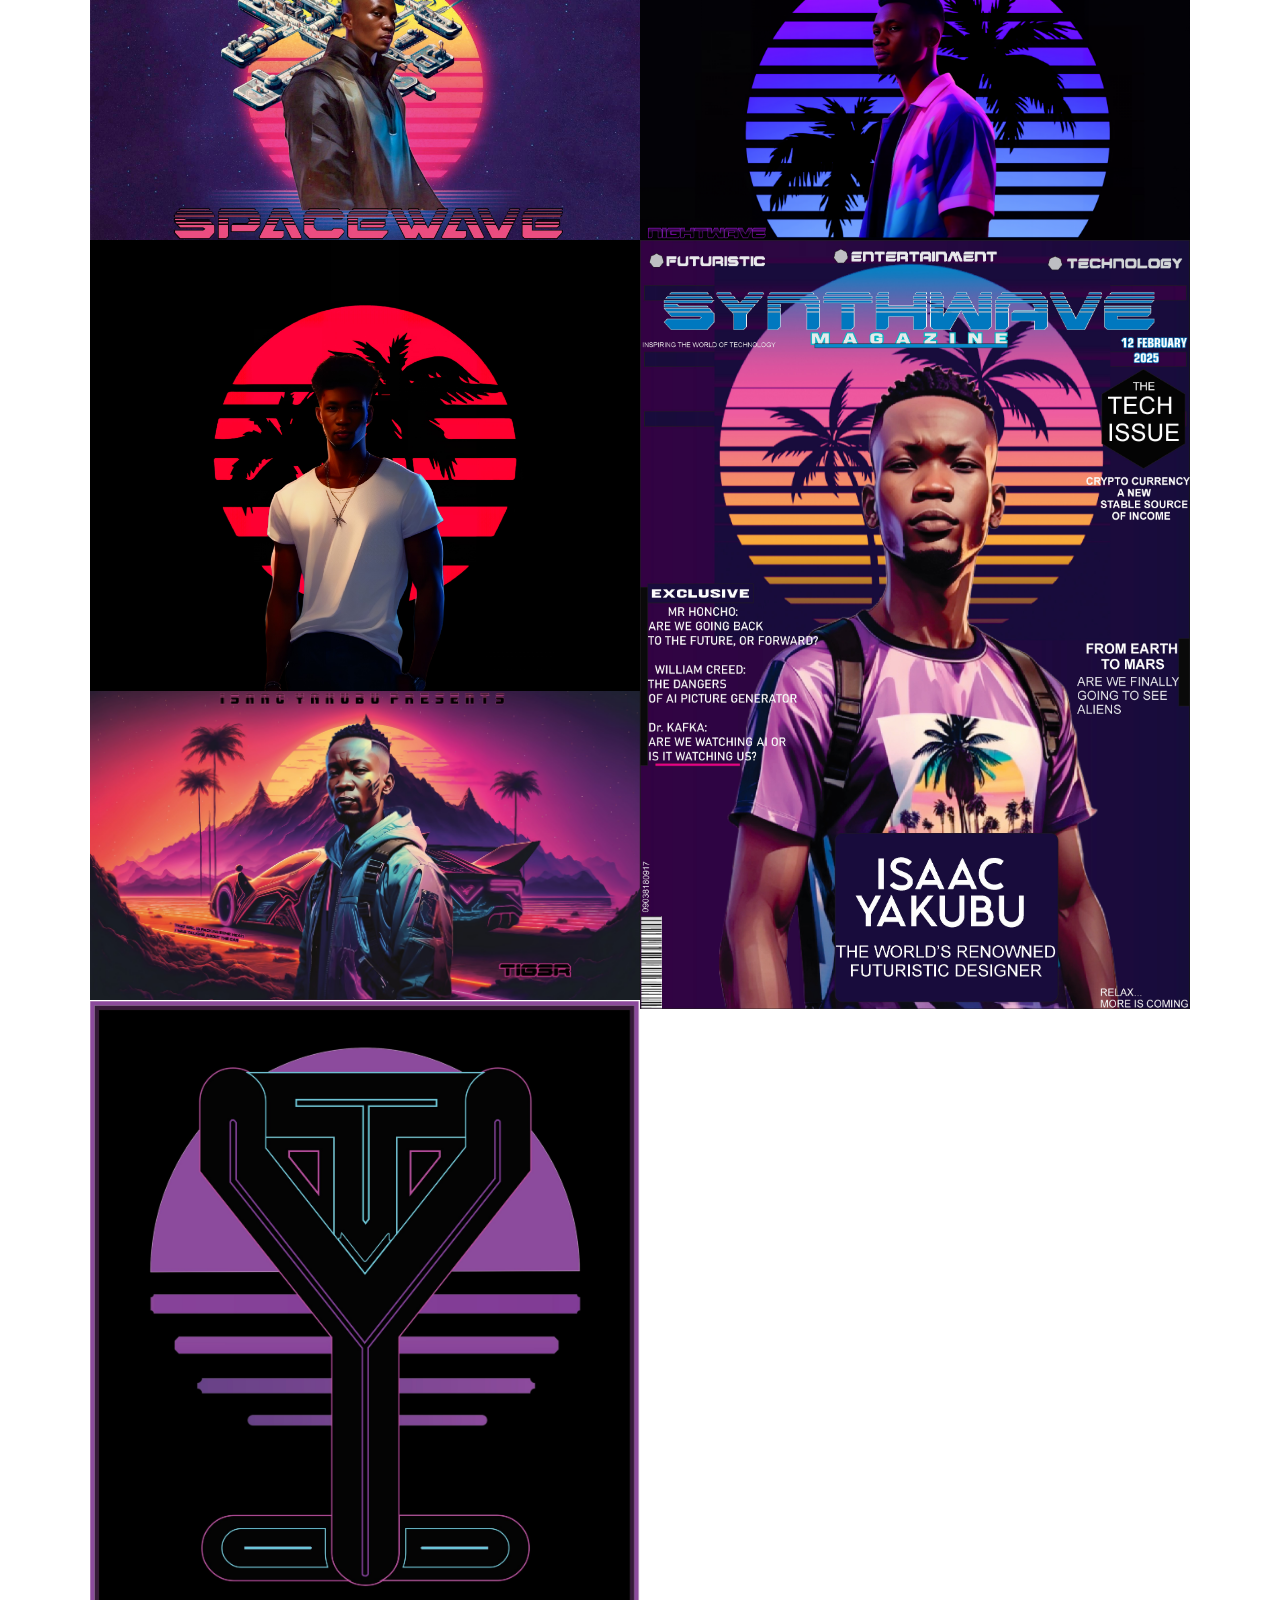
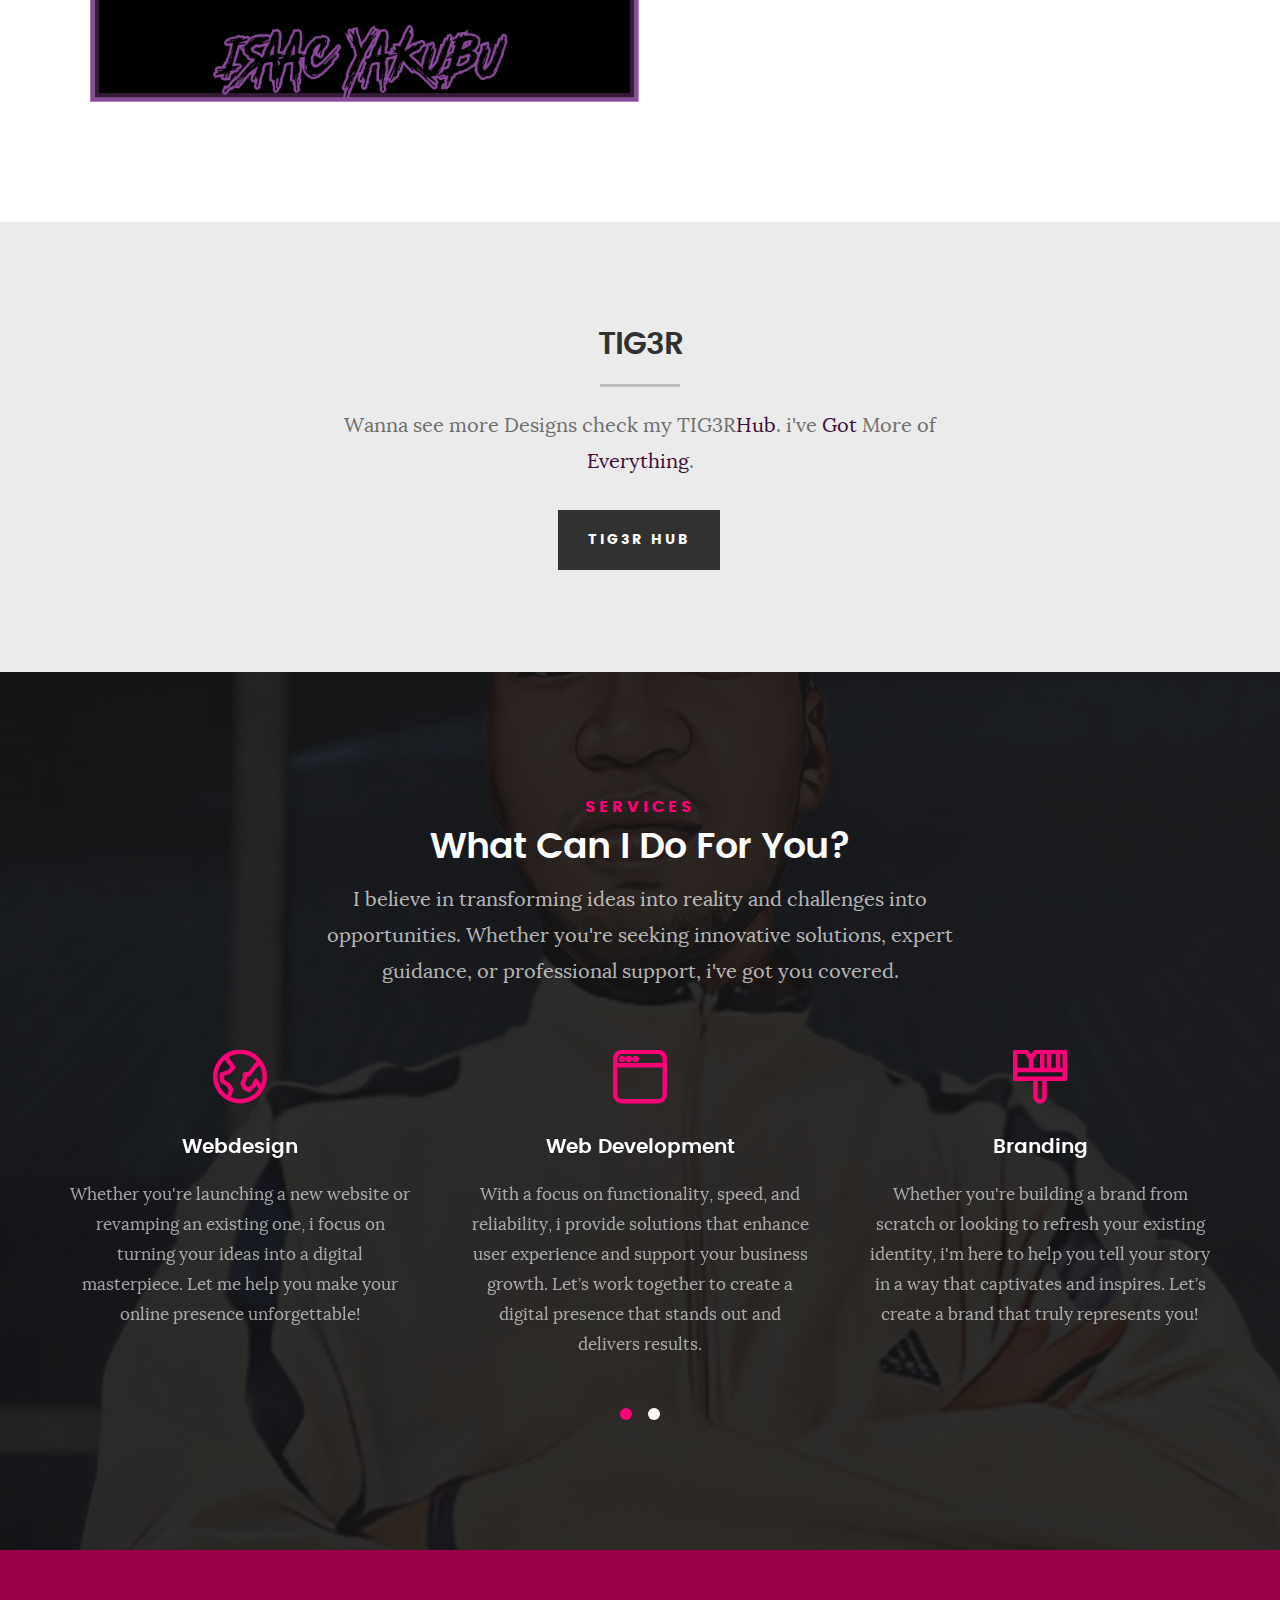
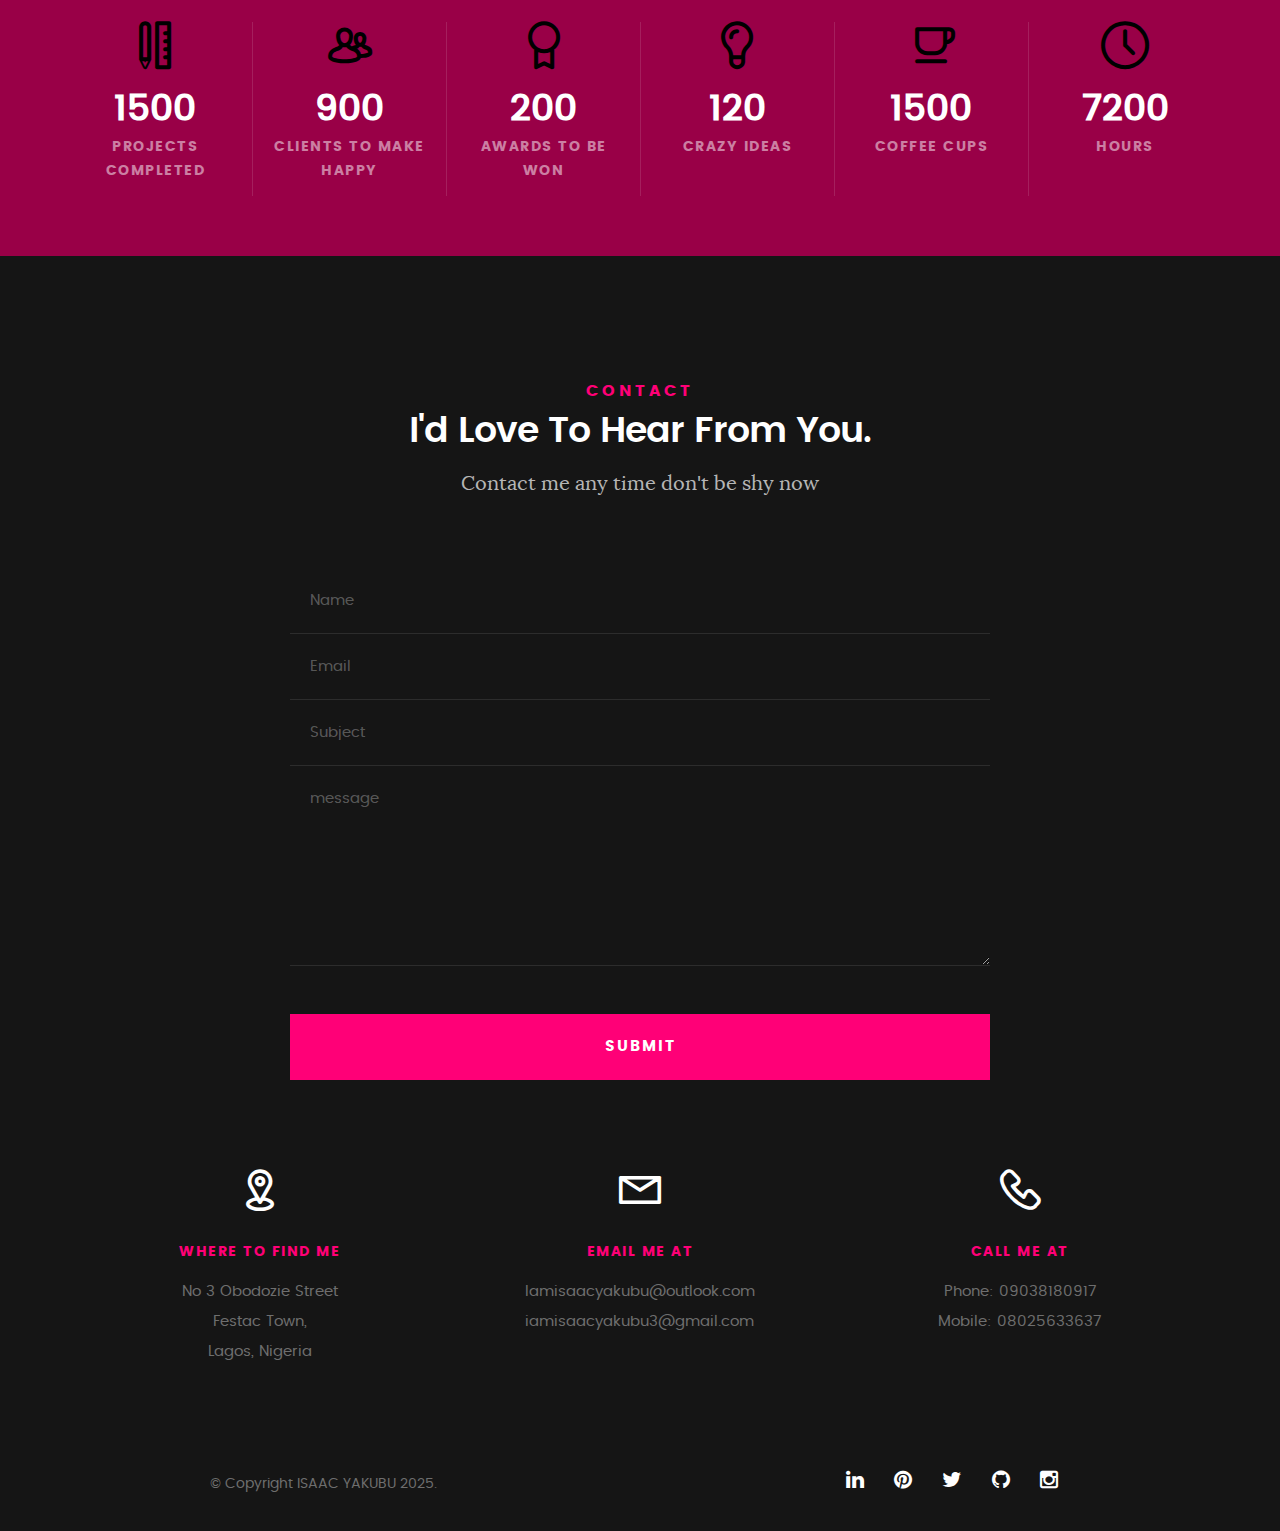
==== commit 4a364657: "new website files and folders" ====
--- a/index.html
+++ b/index.html
@@ -7,14 +7,13 @@
    <!--- basic page needs
    ================================================== -->
    <meta charset="utf-8">
-	<title>ISAAC</title>
+	<title>ISAAC'23</title>
 	<meta name="description" content="">  
 	<meta name="author" content="">
 
    <!-- mobile specific metas
    ================================================== -->
 	<meta name="viewport" content="width=device-width, initial-scale=1, maximum-scale=1">
-	<meta name="viewport" content="width=device-width, initial-scale=1">
 
  	<!-- CSS
    ================================================== -->
@@ -29,10 +28,11 @@
 
    <!-- favicons
 	================================================== -->
-<link rel="apple-touch-icon" sizes="180x180" href="Favicon/apple-touch-icon.png">
+	<link rel="apple-touch-icon" sizes="180x180" href="Favicon/apple-touch-icon.png">
 <link rel="icon" type="image/png" sizes="32x32" href="Favicon/favicon-32x32.png">
 <link rel="icon" type="image/png" sizes="16x16" href="Favicon/favicon-16x16.png">
 <link rel="manifest" href="Favicon/site.webmanifest">
+<link rel="mask-icon" href="Favicon/favicon.ico" color="#5bbad5">
 
 </head>
 
@@ -47,7 +47,7 @@
    			<a class="menu-toggle" href="#"><span>Menu</span></a>
 
 	   		<div class="logo">
-		         <a href="index.html">ISAAC</a>
+		         <a href="index.html">ISAAC'23</a>
 		      </div>		      
 
 		   	<nav id="main-nav-wrap">
@@ -58,7 +58,7 @@
 						<li><a class="smoothscroll"  href="#portfolio" title="">Portfolio</a></li>
 						<li><a class="smoothscroll"  href="#services" title="">Services</a></li>					
 						<li><a class="smoothscroll"  href="#contact" title="">Contact</a></li>	
-						<li><a href="#" target="_blank" title="">MY-Blog</a></li>				
+						<li><a href="https://tig3r187.github.io/Isaac-Blog/" target="_blank" title="">Blog</a></li>				
 					</ul>
 				</nav>    		
    		</div> <!-- /top-bar --> 
@@ -69,27 +69,27 @@
 	<!-- intro section
    ================================================== -->
    <section id="intro">   
-   	<div class="intro-overlay"></div> 
-
-   	<video autoplay muted loop id="intro-video" class="intro-video" loading="lazy">
-        <source src="images/vecteezy_futuristic-spaceship-in-a-dimension-crossing-scene_49883279.mp4" type="video/mp4">
-        Your browser does not support the video tag.
-    </video>
+
+   	<div class="intro-overlay"></div>	
 
    	<div class="intro-content">
    		<div class="row">
+
    			<div class="col-twelve">
+
 	   			<h5>Hello, World.</h5>
-	   			<h1>I am Isaac Yakubu.</h1>
+	   			<h1>I'm ISAAC YAKUBU.</h1>
 
 	   			<p class="intro-position">
 	   				<span>Front-end Engineer</span>
-	   				<span>and Web Designer</span> 
+	   				<span>Web Designer</span> 
 	   			</p>
 
 	   			<a class="button stroke smoothscroll" href="#about" title="">More About Me</a>
+
 	   		</div>  
-   		</div>           
+   			
+   		</div>   		 		
    	</div> <!-- /intro-content --> 
 
 	   <ul class="intro-social">        
@@ -98,7 +98,8 @@
 		<li><a href="https://x.com/TIG3R187" target="_blank" rel="noopener"><i class="fa fa-twitter"></i></a></li>
 		<li><a href="https://github.com/TIG3R187" target="_blank" rel="noopener"><i class="fa fa-github" aria-hidden="true"></i></a></li>
 		<li><a href="http://Instagram.com/the_seigebreaker" target="_blank" rel="noopener"><i class="fa fa-instagram"></i></a></li>
-	 </ul>
+	 </ul>   	
+
    </section> <!-- /intro -->
 
 
@@ -114,11 +115,11 @@
 
    			<div class="intro-info">
 
-   				<img src="images/passport.jpg" alt="Profile Picture" loading="lazy">
+   				<img src="images/passport.jpg" alt="Profile Picture">
 
    				<p class="lead">I am Isaac Yakubu, a young Nigerian with 5 years of experience in Graphics Design (Corel Draw) and Web3. After completing and attaining a four-year degree in (B.Sc.) Educational Technology from the University of Ilorin, I was posted to a manufacturing company as a Youth Corper for a year.
 
-					During my service year, I worked as a Web Designer (WordPress) and a Graphics Designer, where I was actively in charge of restoring websites to proper order, executing daily checks on plugin updates, redesigning new WordPress websites to meet the company's aesthetic needs, configuring the company's business email through the cPanel, and restoring the company's social media accounts.</p>
+					During my service year, I worked as a Web Designer (WordPress) and a Graphics Designer, where I was actively in charge of restoring websites to proper order, executing daily checks on plugin updates, redesigning new WordPress websites to meet the company's aesthetic needs, configuring the company's business email through the cPanel, and restoring the company's social media accounts</p>
    			</div>   			
 
    		</div>   		
@@ -142,7 +143,7 @@
    				</li>
    				<li>
    					<strong>Job:</strong>
-   					<span>Frontend Developer</span>
+   					<span>Frontend Developer:Job Seeking</span>
    				</li>
    				<li>
    					<strong>University Course of Study:</strong>
@@ -162,123 +163,51 @@
    			<h3>Skills</h3>
    			<p>With the skills, experience, and discipline I've gained in Codecademy, I can confidently say I am skilled in the various sets of skills below:</p>
 
-				<ul class="skill-bars">
-				   <li>
-				   	<div class="progress percent90"><span>90%</span></div>
-				   	<strong>HTML5</strong>
-				   </li>
-				   <li>
-				   	<div class="progress percent70"><span>70%</span></div>
-				   	<strong>CSS3</strong>
-				   </li>
-				   <li>
-				   	<div class="progress percent85"><span>85%</span></div>
-				   	<strong>javaScript</strong>
-				   </li>
-				   <li>
-				   	<div class="progress percent75"><span>75%</span></div>
-				   	<strong>React & React Native</strong>
-				   </li>
-				   <li>
-
-				   	<div class="progress percent75"><span>75%</span></div>
-				   	<strong>Wordpress</strong>
-				   </li>
-				   <li>
-				   	<div class="progress percent80"><span>80%</span></div>
-				   	<strong>Node.js</strong>
-				   </li>
-				   <li>
-				   	<div class="progress percent50"><span>50%</span></div>
-				   	<strong>Redux & php</strong>
-				   </li>
-				   <li>
-				   	<div class="progress percent90"><span>90%</span></div>
-				   	<strong>Phaser.js</strong>
-				   </li>
-      
-				</ul> <!-- /skill-bars -->		
+			   <ul class="skill-bars">
+				<li>
+					<div class="progress percent90"><span>90%</span></div>
+					<strong>HTML5</strong>
+				</li>
+				<li>
+					<div class="progress percent70"><span>70%</span></div>
+					<strong>CSS3</strong>
+				</li>
+				<li>
+					<div class="progress percent85"><span>85%</span></div>
+					<strong>javaScript</strong>
+				</li>
+				<li>
+					<div class="progress percent75"><span>75%</span></div>
+					<strong>React & React Native</strong>
+				</li>
+				<li>
+
+					<div class="progress percent75"><span>75%</span></div>
+					<strong>Wordpress</strong>
+				</li>
+				<li>
+					<div class="progress percent80"><span>80%</span></div>
+					<strong>Node.js</strong>
+				</li>
+				<li>
+					<div class="progress percent50"><span>50%</span></div>
+					<strong>Redux & php</strong>
+				</li>
+				<li>
+					<div class="progress percent90"><span>90%</span></div>
+					<strong>Phaser.js</strong>
+				</li>
+   
+			 </ul> <!-- /skill-bars -->		
 
    		</div>
 
    	</div>
-	<div class="row about-content">
-    <div class="col-six tab-full" style="border-right: 2px solid black;">
-        <h3>My Hobbies</h3>
-        <p>When I’m not coding, you can find me exploring the latest design trends, playing video games, or diving into the world of anime. I also enjoy traveling and love capturing moments that tell a story.</p>
-    </div>
-
-    <div class="col-six tab-full">
-        <h3>My Passion</h3>
-        <p>I am passionate about creating beautiful and functional web applications that enhance user experience. I believe in the power of design to communicate ideas and connect people.</p>
-    </div>
-</div> <!-- /about-content -->
-
-   </section> <!-- /about -->
-
-
-   <!-- process Section
-   ================================================== -->
-   <section id="process" class="grey-section">
-
-   	<div class="row section-intro">
-   		<div class="col-twelve">
-
-   			<h5>Process</h5>
-   			<h1>How I Work.</h1>
-
-   			<p class="lead">I believe in a collaborative approach to development, where communication and feedback are key to success. My process is designed to ensure that your vision is realized every step of the way.</p>
-
-   		</div>   		
-   	</div> <!-- /section-intro--> 
-
-   	<div class="row process-content">
-
-   		<div class="col-twelve">
-
-   			<ul class="process-list">
-   				<li>
-   					<span class="icon"><i class="fa fa-lightbulb"></i></span>
-   					<div class="process-text">
-   						<h3>Research & Planning</h3>
-   						<p>I start by understanding your goals, target audience, and project requirements. This helps me create a solid foundation for the project.</p>
-   					</div>
-   				</li>
-   				<li>
-   					<span class="icon"><i class="fa fa-pencil-ruler"></i></span>
-   					<div class="process-text">
-   						<h3>Design & Prototyping</h3>
-   						<p>I create wireframes and prototypes to visualize the layout and functionality of the website or application before moving on to development.</p>
-   					</div>
-   				</li>
-   				<li>
-   	
-		<p><span class="who am i">Who I Am,</span>
-			I’m a passionate and detail-oriented front-end engineer with a deep love for crafting interactive and visually compelling web applications, I specialize in translating designs into seamless digital experiences that captivate users and drive engagement.
-			
-			My journey into front-end engineering started with a fascination for the intersection of creativity and technology—how a few lines of code can bring an interface to life. Since then, I have honed my skills in HTML, CSS, JavaScript, and modern frameworks like React, and Vue to build websites that are both aesthetically pleasing and technically robust.
-			
-			What I Bring to the Table
-			  Pixel-Perfect Design Implementation – I take pride in transforming UI/UX designs into clean, responsive, and intuitive websites.
-			
-			  Lightning-Fast Performance – Optimizing speed and efficiency to ensure smooth user experiences.
-			
-			  Responsive & Mobile-First Approach – Ensuring websites look and function flawlessly across all devices.
-			
-			  User-Centric Development – Creating interactive and accessible interfaces that enhance engagement.
-			
-			  Cutting-Edge Technologies – Familiar with modern front-end frameworks, libraries, and tools.
-			
-			  Collaborative Approach – I work closely with designers, backend engineers, and stakeholders to bring visions to life.
-			
-			  Problem Solver – Tackling challenges and troubleshooting complex issues with innovative solutions.
-
-	</div>
 
    	<div class="row button-section">
    		<div class="col-twelve">
    			<a href="#contact" title="Hire Me" class="button stroke smoothscroll">Hire Me</a>
-   			<a href="#" title="Download CV" class="button button-primary">Download CV</a>
+   			<a href="My Resume.pdf" target="_blank" title="Download CV" class="button button-primary">Download CV</a>
    		</div>   		
    	</div>
 
@@ -287,7 +216,6 @@
 
    <!-- resume Section
    ================================================== -->
-   <hr style="border: 1px solid black; margin-bottom: 20px;">
 	<section id="resume" class="grey-section">
 
 		<div class="row section-intro">
@@ -296,7 +224,7 @@
    			<h5>Resume</h5>
    			<h1>More of my credentials.</h1>
 
-   			<p class="lead">More of my Experiences</p>
+   			<p class="lead">Throughout my time, I have honed my skills in Development, enabling me to contribute meaningfully to any team or project. I value collaboration, continuous learning, and driving success through strategic thinking and execution.</p>
 
    		</div>   		
    	</div> <!-- /section-intro--> 
@@ -305,7 +233,7 @@
 
    		<div class="col-twelve resume-header">
 
-   			<h2>Work Skills</h2>
+   			<h2>Work Experience</h2>
 
    		</div> <!-- /resume-header -->
 
@@ -326,7 +254,7 @@
 
 	   				<div class="timeline-content">
 	   					<h4>Figma</h4>
-	   					<p>My integration to Figma has boosted my skills, learning to Design front-end apps and websites has broaded my imagination, design and research skills</p>
+	   					<p>My integration to Figma has boosted my skills, learning to Design front-end apps and websites has broaded my imagination, design and research skills.</p>
 	   				</div>
 
 	   			</div> <!-- /timeline-block -->
@@ -338,7 +266,7 @@
 	   				</div>
 
 	   				<div class="timeline-header">
-	   					<h3>Front-end Engineer</h3>
+	   					<h3>Front-end Developer</h3>
 	   					<p>April, 2025 - Present</p>
 	   				</div>
 
@@ -356,15 +284,15 @@
 	   				</div>
 
 	   				<div class="timeline-header">
-	   					<h3>WordPress Designer</h3>
-	   					<p>january 12 2024, to November 12 2024.
-						  Working-Experience(Intern-Nysc)</p>
-	   				</div>
-
-	   				<div class="timeline-content">
-	   					<h4>Walters Garment</h4>
-	   					<p>I was posted to a Manufacturing company as a Youth Corper for a year. During my service year, I worked as a Web Designer (WordPress) and a Graphics designer, where I was actively in charge of restoring websites to proper manner, executing daily checks on plugins updates, redesigning new WordPress websites to meet company's aesthetic needs, configuration of company's business Email through the cPanel, and restoration of company's social media accounts.</p>
-	   				</div>
+						<h3>WordPress Designer</h3>
+						<p>january 12 2024, to November 12 2024.
+					   Working-Experience(Nysc)</p>
+					</div>
+
+					<div class="timeline-content">
+						<h4>Walters Garment</h4>
+						<p>I was posted to a Manufacturing company as a Youth Corper for a year. During my service year, I worked as a Web Designer (WordPress) and a Graphics designer, where I was actively in charge of restoring websites to proper manner, executing daily checks on plugins updates, redesigning new WordPress websites to meet company's aesthetic needs, configuration of company's business Email through the cPanel, and restoration of company's social media accounts.</p>
+					</div>
 
 	   			</div> <!-- /timeline-block -->
 
@@ -393,21 +321,20 @@
 	   				</div>
 
 	   				<div class="timeline-header">
-	   					<h3>Bachelors Degree</h3>
-	   					<p>Educational Technology-November, 2018 - 2023</p>
-	   				</div>
-
-	   				<div class="timeline-content">
-	   					<h4>University of ilorin</h4>
-	   					<p>during my time as a student in the university of ilorin, I worked with
-							a broadcast radio mixer engineer, made a micro teaching YouTube
-							video with my peers, made a design that was printed on the
-							school's departmental billboard, used PowerPoint for both teaching
-							and examination purposes and minored from mechanical engineering department and teamed up with my peers for a metallurgical engineering course.
-							.</p>
-	
-	   				</div>
-
+						<h3>Bachelors Degree</h3>
+						<p>Educational Technology-November, 2018 - 2023</p>
+					</div>
+
+					<div class="timeline-content">
+						<h4>University of ilorin</h4>
+						<p>during my time as a student in the university of ilorin, I worked with
+						 a broadcast radio mixer engineer, made a micro teaching YouTube
+						 video with my peers, made a design that was printed on the
+						 school's departmental billboard, used PowerPoint for both teaching
+						 and examination purposes and minored from mechanical engineering department and teamed up with my peers for a metallurgical engineering course.
+						 .</p>
+ 
+					</div>
 	   			</div> <!-- /timeline-block -->
 
 	   			</div> <!-- /timeline-block -->
@@ -418,21 +345,11 @@
    		
    	</div> <!-- /resume-timeline -->
 
-	<div class="row button-section" style="text-align: center; margin-top: 40px;">
-	    <div class="col-twelve">
-	        <a href="ISAAC YAKUBU FULL PROJECT.docx" target='_blank' title="School Project" class="button button-primary">School Project</a>
-	    </div>
-	</div>
-
-	<section id="school-project" class="grey-section" style="padding: 50px 0;">
-	    <div class="row section-intro">
-	        <div class="col-twelve">
-	            <h5>School Project</h5>
-	            <h1>Details of My School Project</h1>
-	            <p class="lead">Explore the comprehensive details of my school project, showcasing my academic journey and achievements.</p>
-	        </div>
-	    </div>
-	</section>
+		<div class="row button-section">
+		   <div class="col-twelve">
+		      <a href="ISAAC YAKUBU FULL PROJECT.pdf" target="_blank" title="School Project" class="button button-primary">School Project</a>
+		   </div>   
+		</div>
 		
 	</section> <!-- /features -->
 
@@ -447,7 +364,7 @@
    			<h5>Portfolio</h5>
    			<h1>Check Out Some of My Works.</h1>
 
-   			<p class="lead">From Graphics design to UI to Front-end Development</p>
+   			<p class="lead">From Graphics design to UI to Front-end Development.</p>
 
    		</div>   		
    	</div> <!-- /section-intro--> 
@@ -461,7 +378,7 @@
 
 	         	<div class="bgrid folio-item">
 	               <div class="item-wrap">
-	               	<img src="images/portfolio/Nightwave space 2.jpg" alt="spaceWave" loading="lazy">
+	               	<img src="images/portfolio/Nightwave space 2.jpg" alt="Space-Wave">
 	                  <a href="#modal-01" class="overlay">	                  	           
 	                     <div class="folio-item-table">
 	                     	<div class="folio-item-cell">
@@ -477,8 +394,24 @@
 
 	        		<div class="bgrid folio-item">
 	               <div class="item-wrap">
-	               	<img src="images/portfolio/NIGHT SUN_6000x3375.jpg" alt="Nightwave" loading="lazy">
+	               	<img src="images/portfolio/NIGHT SUN_6000x3375.jpg" alt="Night-Sun">
 	               	<a href="#modal-02" class="overlay">              		                  
+	                     <div class="folio-item-table">
+	                     	<div class="folio-item-cell">
+	                     		<h3 class="folio-title">TIG3R-HUB</h3>	     					    
+		     					    	<span class="folio-types">
+		     					       	  Web Design
+		     					      </span>		     		
+		     					   </div> 	                      	
+	                     </div>                    
+	                  </a>
+	               </div>
+	        		</div> <!-- /folio-item -->
+
+	            <div class="bgrid folio-item">
+	               <div class="item-wrap">
+	               	<img src="images/portfolio/pexels-sebastiaan9977-1097456.jpg"alt="Nightwave">
+	                  <a href="#modal-03" class="overlay">             		                  
 	                     <div class="folio-item-table">
 	                     	<div class="folio-item-cell">
 	                     		<h3 class="folio-title">Nightwave</h3>	     					    
@@ -493,27 +426,11 @@
 
 	            <div class="bgrid folio-item">
 	               <div class="item-wrap">
-	               	<img src="images/portfolio/TIG3R X1 2.jpg"alt="TIG3R X1" loading="lazy">
-	                  <a href="#modal-03" class="overlay">             		                  
-	                     <div class="folio-item-table">
-	                     	<div class="folio-item-cell">
-	                     		<h3 class="folio-title">Web Background</h3>	     					    
-		     					    	<span class="folio-types">
-		     					       	  Web Design
-		     					      </span>		     		
-		     					   </div> 	                      	
-	                     </div>                    
-	                  </a>
-	               </div>
-	        		</div> <!-- /folio-item -->
-
-	            <div class="bgrid folio-item">
-	               <div class="item-wrap">
-	               	<img src="images/portfolio/Magazine Cover 2.jpg" alt="Magazine" loading="lazy">
+	               	<img src="images/portfolio/Magazine Cover 2.jpg" alt="Magazine-Cover">
 	                  <a href="#modal-04" class="overlay">                  	                 
 	                     <div class="folio-item-table">
 	                     	<div class="folio-item-cell">
-	                     		<h3 class="folio-title">Magazine</h3>	     					    
+	                     		<h3 class="folio-title">Cover-Design</h3>	     					    
 		     					    	<span class="folio-types">
 		     					       	  Magazine Cover Design
 		     					      </span>		     		
@@ -525,11 +442,11 @@
 
 	        		<div class="bgrid folio-item">
 	               <div class="item-wrap">
-	               	<img src="images/portfolio/VAPOR ISAAC ORIGINAL 2.jpg" alt="logo" loading="lazy">
+	               	<img src="images/portfolio/TIG3R X1 2.jpg" alt="Background-Design">
 	                  <a href="#modal-05" class="overlay">             		                  
 	                     <div class="folio-item-table">
 	                     	<div class="folio-item-cell">
-	                     		<h3 class="folio-title">Logo</h3>	     					    
+	                     		<h3 class="folio-title">Background-Design</h3>	     					    
 		     					    	<span class="folio-types">
 		     					       	  Web Development
 		     					      </span>		     		
@@ -541,13 +458,13 @@
 
 	            <div class="bgrid folio-item">
 	               <div class="item-wrap">
-	               	<img src="images/portfolio/login.png" alt="app design" loading="lazy">
+	               	<img src="images/portfolio/VAPOR ISAAC ORIGINAL 2.jpg" alt="Logo">
 	                  <a href="#modal-06" class="overlay">
 	                     <div class="folio-item-table">
 	                     	<div class="folio-item-cell">
-	                     		<h3 class="folio-title">Yukima App</h3>	     					    
+	                     		<h3 class="folio-title">Logo</h3>	     					    
 		     					    	<span class="folio-types">
-		     					       	  App design
+		     					       	  Logo-Design
 		     					      </span>		     		
 		     					   </div>	                      	
 	                     </div>                    
@@ -560,14 +477,33 @@
 	            <div id="modal-01" class="popup-modal slider mfp-hide">	
 
 				     	<div class="media">
-				     		<img src="images/portfolio/modals/Nightwave space 2.jpg" alt="" loading="lazy" />
+				     		<img src="images/portfolio/modals/Nightwave space 2.jpg" alt="Space-Wave" />
 				     	</div>      	
 
 					   <div class="description-box">
-					      <h4>Space-Wave</h4>		      
+					      <h4>Graphic-Design</h4>		      
 					      <p>I've had quite a history with Graphics Design, with my experience in this field i am able to create any design from Imagination to real-Life.</p>
 
-					      <div class="categories">Graphics Design</div>			               
+					      <div class="categories">Web Development</div>			               
+					   </div>
+
+			         <div class="link-box">
+						<a href="https://tig3r187.github.io/TIG3R/" target="_blank">Details</a>
+					      <a href="#" class="popup-modal-dismiss">Close</a>
+			         </div>		      
+
+				   </div> <!-- /modal-01 -->
+
+				   <div id="modal-02" class="popup-modal slider mfp-hide">	
+
+				     	<div class="media">
+				     		<img src="images/portfolio/modals/NIGHT SUN_6000x3375.jpg" alt="Nightwave" />
+				     	</div>      	
+
+					   <div class="description-box">
+						<h4>Nightwave</h4>		      
+						<p>I can Design cool and mind soothing Background.</p>
+					      <div class="categories">Web Design</div>			               
 					   </div>
 
 			         <div class="link-box">
@@ -575,17 +511,17 @@
 					      <a href="#" class="popup-modal-dismiss">Close</a>
 			         </div>		      
 
-				   </div> <!-- /modal-01 -->
-
-				   <div id="modal-02" class="popup-modal slider mfp-hide">	
+				   </div> <!-- /modal-02 -->
+
+				   <div id="modal-03" class="popup-modal slider mfp-hide">	
 
 				     	<div class="media">
-				     		<img src="images/portfolio/modals/NIGHT SUN_6000x3375.jpg" alt="" loading="lazy" />
+				     		<img src="images/portfolio/modals/pexels-sebastiaan9977-1097456.jpg" alt="Web-Design" />
 				     	</div>      	
 
 					   <div class="description-box">
-					      <h4>Nightwave</h4>		      
-					      <p>I can Design cool and mind soothing Background.</p>
+					      <h4>Web-Design</h4>		      
+					      <p>Like what you see? i can design them quickly both for web page header and Background.</p>
 
 					      <div class="categories">Web Design</div>			               
 					   </div>
@@ -595,19 +531,19 @@
 					      <a href="#" class="popup-modal-dismiss">Close</a>
 			         </div>		      
 
-				   </div> <!-- /modal-02 -->
-
-				   <div id="modal-03" class="popup-modal slider mfp-hide">	
+				   </div> <!-- /modal-03 -->
+
+				   <div id="modal-04" class="popup-modal slider mfp-hide">	
 
 				     	<div class="media">
-				     		<img src="images/portfolio/modals/TIG3R X1 2.jpg" alt="" loading="lazy" />
+				     		<img src="images/portfolio/modals/Magazine Cover 2.jpg" alt="Magazine-Cover" />
 				     	</div>      	
 
 					   <div class="description-box">
-					      <h4>Web Design</h4>		      
-					      <p>Like what you see? i can design them quickly both for web page header and Background.</p>
-
-					      <div class="categories">Web Design</div>			               
+						<h4>Magazine cover Design</h4>		      
+						<p>using my design skills, i could implement it on on the magazine sector, and design attractive covers</p>
+
+					      <div class="categories">Cover</div>			               
 					   </div>
 
 			         <div class="link-box">
@@ -615,19 +551,39 @@
 					      <a href="#" class="popup-modal-dismiss">Close</a>
 			         </div>		      
 
-				   </div> <!-- /modal-03 -->
-
-				   <div id="modal-04" class="popup-modal slider mfp-hide">	
+				   </div> <!-- /modal-04 -->
+
+				   <div id="modal-05" class="popup-modal slider mfp-hide">	
 
 				     	<div class="media">
-				     		<img src="images/portfolio/modals/Magazine Cover 2.jpg" alt="" loading="lazy" />
+				     		<img src="images/portfolio/modals/TIG3R X1 2.jpg" alt="" />
 				     	</div>      	
 
 					   <div class="description-box">
-					      <h4>Magazine cover Design</h4>		      
-					      <p>using my design skills, i could implement it on on the magazine sector, and design attractive covers</p>
-
-					      <div class="categories">Magazine</div>			               
+					      <h4>Web-Development</h4>		      
+					      <p> Synthwave web background design is all about capturing the retro-futuristic aesthetic inspired by the 1980s. It features neon colors, grid patterns, and surreal landscapes that evoke nostalgia while maintaining a modern digital appeal.</p>
+
+					      <div class="categories">Web Development</div>			               
+					   </div>
+
+			         <div class="link-box">
+						<a href="https://tig3r187.github.io/TIG3R/" target="_blank">Details</a>
+					      <a href="#" class="popup-modal-dismiss">Close</a>
+			         </div>		      
+
+				   </div> <!-- /modal-05 -->
+
+				   <div id="modal-06" class="popup-modal slider mfp-hide">	
+
+				     	<div class="media">
+				     		<img src="images/portfolio/modals/VAPOR ISAAC ORIGINAL 2.jpg" alt="Logo" />
+				     	</div>      	
+
+					   <div class="description-box">
+						<h4>logo</h4>		      
+						<p>I can make logos, which can in turn be used for site favicon and for your organisation as well.</p>
+
+					      <div class="categories">Logo</div>			               
 					   </div>
 
 			         <div class="link-box">
@@ -635,46 +591,6 @@
 					      <a href="#" class="popup-modal-dismiss">Close</a>
 			         </div>		      
 
-				   </div> <!-- /modal-04 -->
-
-				   <div id="modal-05" class="popup-modal slider mfp-hide">	
-
-				     	<div class="media">
-				     		<img src="images/portfolio/modals/VAPOR ISAAC ORIGINAL 2.jpg" alt="" loading="lazy" />
-				     	</div>      	
-
-					   <div class="description-box">
-					      <h4>logo</h4>		      
-					      <p>I can make logos, which can in turn be used for site favicon and for your organisation as well.</p>
-
-					      <div class="categories">Web Development</div>			               
-					   </div>
-
-			         <div class="link-box">
-			            <a href="https://tig3r187.github.io/TIG3R/" target="_blank">Details</a>
-					      <a href="#" class="popup-modal-dismiss">Close</a>
-			         </div>		      
-
-				   </div> <!-- /modal-05 -->
-
-				   <div id="modal-06" class="popup-modal slider mfp-hide">	
-
-				     	<div class="media">
-				     		<img src="images/portfolio/modals/login.png" alt="" loading="lazy" />
-				     	</div>      	
-
-					   <div class="description-box">
-					      <h4>Yukima App</h4>		      
-					      <p>i can design unique apps on figma and code it of course.</p>
-
-					      <div class="categories">App Design</div>			               
-					   </div>
-
-			         <div class="link-box">
-			            <a href="https://tig3r187.github.io/TIG3R/" target="_blank">Details</a>
-					      <a href="#" class="popup-modal-dismiss">Close</a>
-			         </div>		      
-
 				   </div> <!-- /modal-06 -->
 
 
@@ -698,16 +614,16 @@
 
    		<div class="col-twelve section-ads">  
 
-	     		<h2 class="h01">TIG3R-Hub</h2>
-
-		      <p class="lead">
-		      Wanna see more Designs check my TIG3R<span>Hub</span></a>.
-				i've <span>Got</span> More of <span>Everything</span>. 
-				<!-- Simply type	the promocode in the box labeled “Promo Code” when placing your order. -->	
-				</p>
+	     		<h2 class="h01">TIG3R</h2>
+
+				 <p class="lead">
+					Wanna see more Designs check my TIG3R<span>Hub</span>.
+					  i've <span>Got</span> More of <span>Everything</span>. 
+					  <!-- Simply type	the promocode in the box labeled “Promo Code” when placing your order. -->	
+					  </p>
 
 				<div class="action">
-			      <a class="button button-primary large" href="https://tig3r187.github.io/TIG3R/" target="_blank">TIG3R Hub</a>
+					<a class="button button-primary large" href="https://tig3r187.github.io/TIG3R/" target="_blank">TIG3R Hub</a>
 		      </div>		     	
 
    		</div>
@@ -719,9 +635,9 @@
 	
 	<!-- services Section
    ================================================== -->
-	<section id="services"></section>
-
-			<div class="overlay"></div>
+	<section id="services">
+
+		<div class="overlay"></div>
 
 		<div class="row section-intro">
    		<div class="col-twelve">
@@ -734,7 +650,7 @@
    		</div>   		
    	</div> <!-- /section-intro -->
 
-   	<div class="row services-content"></div>
+   	<div class="row services-content">
 
    		<div id="owl-slider" class="owl-carousel services-list">
 
@@ -747,7 +663,7 @@
 	            	 <h3>Webdesign</h3>
 
 		            <p class="desc">Whether you're launching a new website or revamping an existing one, i focus on turning your ideas into a digital masterpiece. Let me help you make your online presence unforgettable!
-	         		</p>
+					</p>
 	         		
 	         	</div> 	         	 
 
@@ -762,7 +678,7 @@
 	            	<h3>Web Development</h3>  
 
 		            <p class="desc">With a focus on functionality, speed, and reliability, i provide solutions that enhance user experience and support your business growth. Let’s work together to create a digital presence that stands out and delivers results.
-	         		</p>
+					</p>
 
 	            </div>	                          
 
@@ -777,7 +693,7 @@
 	            	<h3>Branding</h3>
 
 		            <p class="desc">Whether you're building a brand from scratch or looking to refresh your existing identity, i'm here to help you tell your story in a way that captivates and inspires. Let’s create a brand that truly represents you!
-	        			</p> 
+					</p> 
 
 	            </div> 	            	               
 
@@ -792,7 +708,7 @@
 	            	<h3>UI/UX Design</h3>
 
 		            <p class="desc">Whether you’re building a website, an app, or any digital product, i focus on the user’s needs, turning your vision into a design that not only looks great but also works effortlessly. Let’s create experiences that make a lasting impression!
-	         		</p> 
+					</p> 
 	         		
 	            </div>                
 
@@ -807,7 +723,7 @@
 	            	<h3>Graphics Design</h3>
 
 		            <p class="desc">Whether you’re building a brand from scratch or revamping your visual identity, i'm here to help you stand out and connect with your audience through powerful design. Let’s create something amazing together!
-	        			</p> 
+					</p>
 
 	            </div>	               
 
@@ -822,7 +738,7 @@
 	            	 <h3>Research</h3>
 
 		            <p class="desc">Whether you’re looking to gain a competitive edge, expand your knowledge base, or solve pressing challenges, i'm here to provide reliable and impactful research solutions. Let’s explore the possibilities together!
-	        			</p> 
+					</p> 
 	        			
 	            </div>	               
 
@@ -840,7 +756,7 @@
 	<section id="stats" class="count-up">
 
 		<div class="row">
-			<div class="col-twelve"></div>
+			<div class="col-twelve">
 
 				<div class="block-1-6 block-s-1-3 block-tab-1-2 block-mob-full stats-list">
 
@@ -871,7 +787,7 @@
 						</h3>
 
 						<h5 class="stat-title">
-							Clients to make Happy
+						 Clients to make Happy
 						</h5>
 
 					</div> <!-- /stat -->
@@ -887,7 +803,7 @@
 						</h3>
 
 						<h5 class="stat-title">
-							Awards to be Achieved
+							Awards to be won
 						</h5>
 
 					</div> <!-- /stat -->									
@@ -958,8 +874,7 @@
    			<h5>Contact</h5>
    			<h1>I'd Love To Hear From You.</h1>
 
-   			<p class="lead">Contact me any time don't be shy now.</p>
-
+   			<p class="lead">Contact me any time don't be shy now</p>
    		</div> 
    	</div> <!-- /section-intro -->
 
@@ -1021,9 +936,9 @@
    			<h5>Where to find me</h5>
 
    			<p>
-            No 3 Obodozie Street<br>
-        Festac Town,<br>
-        Lagos, Nigeria
+				No 3 Obodozie Street<br>
+			    Festac Town,<br>
+				Lagos, Nigeria
             </p>
 
    		</div>
@@ -1037,7 +952,7 @@
    			<h5>Email Me At</h5>
 
    			<p>Iamisaacyakubu@outlook.com<br>
-			   	iamisaacyakubu3@gmail.com			     
+				iamisaacyakubu3@gmail.com		     
 			   </p>
 
    		</div>
@@ -1051,8 +966,7 @@
    			<h5>Call Me At</h5>
 
    			<p>Phone: 09038180917<br>
-			   	Mobile: 08025633637<br>
-			     	
+				Mobile: 08025633637<br>
 			   </p>
 
    		</div>
@@ -1070,7 +984,7 @@
 
      		<div class="col-six tab-full pull-right social">
 
-     			<ul class="footer-social">        
+				<ul class="footer-social">        
 					<li><a href="https://www.linkedin.com/in/isaac-yakubu-511292341/" target="_blank" rel="noopener"><i class="fa fa-linkedin"></i></a></li>
 					<li><a href="https://www.pinterest.com/ifeanyichukwuy/_profile/" target="_blank" rel="noopener"><i class="fa fa-pinterest"></i></a></li>
 					<li><a href="https://x.com/TIG3R187" target="_blank" rel="noopener"><i class="fa fa-twitter"></i></a></li>
@@ -1082,8 +996,7 @@
 
       	<div class="col-six tab-full">
 	      	<div class="copyright">
-		        	<span>© Copyright ISAAC YAKUBU 2025.</span> 
-		        	<span>Design by ISAAC YAKUBU</span>	         	
+		        	<span>© Copyright ISAAC YAKUBU 2025.</span> 	         	
 		         </div>		                  
 	      	</div>
 
@@ -1103,17 +1016,6 @@
    <script src="js/jquery-2.1.3.min.js"></script>
    <script src="js/plugins.js"></script>
    <script src="js/main.js"></script>
-   <script>
-if ('serviceWorker' in navigator) {
-    navigator.serviceWorker.register('js/sw.js') // Updated the path to a relative path
-    .then((registration) => {
-        console.log('Service Worker registered with scope:', registration.scope);
-    })
-    .catch((error) => {
-        console.error('Service Worker registration failed:', error);
-    });
-}
-</script>
 
 </body>
 
--- a/css/main.css
+++ b/css/main.css
@@ -1,7 +1,7 @@
 /**
  * =================================================================== 
  *
- *  Kards v1.0 Main Stylesheet
+ *  ISAAC 23 v1.0 Main Stylesheet
  *  url: styleshout.com
  *  03-01-2016
  *  ------------------------------------------------------------------
@@ -305,6 +305,7 @@
 	position: absolute;
 	left: -17px;
 	top: 11px;
+	vertical-align: middle;
 }
 dt {
 	margin: 0;
@@ -444,22 +445,19 @@
  * ------------------------------------------------------------------- 
  */
 #preloader {
-    position: fixed;
-    top: 0;
-    left: 0;
-    width: 100%;
-    height: 100%;
-    background: #151515;
-    z-index: 9999;
-    display: flex;
-    justify-content: center;
-    align-items: center;
-}
-
-#preloader.hidden {
-    display: none;
-}
-
+	position: fixed;
+	top: 0;
+	left: 0;
+	right: 0;
+	bottom: 0;
+	background: #151515;
+	z-index: 800;
+	height: 100%;
+	width: 100%;
+}
+.no-js #preloader, .oldie #preloader {
+	display: none;
+}
 #loader {
 	position: absolute;
 	left: 50%;
@@ -526,6 +524,7 @@
 	padding: 1.5rem 0;
 	border: 0;
 	outline: none;
+	vertical-align: middle;
 	color: #313131;
 	font-family: "poppins-regular", sans-serif;
 	font-size: 1.5rem;
@@ -967,8 +966,6 @@
 	background: #313131;
 	position: relative;
 	height: 100%;
-	width: 0;
-	transition: width 0.3s ease-in-out;
 }
 .skill-bars li .progress span {
 	position: absolute;
@@ -1297,90 +1294,129 @@
  * ------------------------------------------------------------------- 
  */
 #intro {
-    position: relative;
-    height: 100vh;
-    overflow: hidden;
-    display: flex;
-    justify-content: center;
-    align-items: center;
-    text-align: center;
-}
-
-#intro-video {
-    position: absolute;
-    top: 0;
-    left: 0;
-    width: 100%;
-    height: 100%;
-    object-fit: cover;
-    z-index: -1;
-}
-
+	background: #151515 url(../images/background\ intro.jpg) no-repeat center bottom;
+	-webkit-background-size: cover;
+	-moz-background-size: cover;
+	background-size: cover;
+	background-attachment: fixed;
+	width: 100%;
+	height: 100%;
+	min-height: 720px;
+	display: table;
+	position: relative;
+	text-align: center;
+}
 .intro-overlay {
-    position: absolute;
-    top: 0;
-    left: 0;
-    width: 100%;
-    height: 100%;
-    background: rgba(0, 0, 0, 0.5);
-    z-index: 0;
+	position: absolute;
+	top: 0;
+	left: 0;
+	width: 100%;
+	height: 100%;
+	background: #111111;
+	opacity: .85;
 }
 
 .intro-content {
-    position: relative;
-    z-index: 1;
-    color: #fff;
-}
-
-#intro h5 {
-    font-size: 1.5rem; /* Increased font size */
-    letter-spacing: 0.5rem; /* Added spacing for stretching */
-    color: pink; /* Changed color for "Hello, World." */
-}
-
-#intro h1 {
-    font-size: 7rem; /* Increased font size */
-    letter-spacing: 0.3rem; /* Added spacing for stretching */
-    color: rgb(220, 44, 144); /* Changed color for "I am Isaac Yakubu." */
-	font-weight: bold; /* Makes 'I am Isaac Yakubu.' bold */
-	margin-bottom: 1rem; /* Added margin for spacing */
-    white-space: nowrap; /* Ensures the text stays on one line */
-    text-align: center; /* Centers the text */
-}
-
-#intro .intro-position {
-    font-size: 2rem; /* Increased font size */
-    letter-spacing: 0.3rem; /* Added spacing for stretching */
-    color: rgb(181, 50, 181); /* Changed color for "Front-end Engineer Web Designer" */
-    font-weight: bold; /* Makes 'Front-end Engineer Web Designer' bold */
-}
-
-#intro .intro-social {
-    position: absolute;
-    bottom: 20px;
-    left: 49%;
-    transform: translateX(-50%);
-    z-index: 1;
-    display: flex;
-    gap: 30px; /* Added spacing between social icons */
-}
-
-#intro .intro-social li {
-    list-style: none;
-}
-
-#intro .intro-social li a {
-    color: #fff;
-    font-size: 30px; /* Increased font size for social icons */
-    transition: color 0.3s ease;
-}
-
-#intro .intro-social li a:hover {
-    color: #FF0077;
-}
-
-#intro .button.stroke.smoothscroll {
-    margin-top: 3rem; /* Added margin to move the 'More About Me' button down */
+	display: table-cell;
+	vertical-align: middle;
+	text-align: center;
+	-webkit-transform: translateY(-2.1rem);
+	-ms-transform: translateY(-2.1rem);
+	transform: translateY(-2.1rem);
+}
+.intro-content h1 {
+	color: #FFFFFF;
+	font-family: "poppins-medium", sans-serif;
+	font-size: 8.4rem;
+	line-height: 1.071;
+	max-width: 900px;
+	margin-top: 0;
+	margin-bottom: .6rem;
+	margin-left: auto;
+	margin-right: auto;
+	text-shadow: 0 0 20px rgba(0, 0, 0, 0.5);
+}
+.intro-content h5 {
+	color: #cc005f;
+	font-family: "poppins-bold", sans-serif;
+	font-size: 2.3rem;
+	line-height: 1.565;
+	margin-bottom: 0;
+	text-transform: uppercase;
+	letter-spacing: .3rem;
+	text-shadow: 0 0 6px rgba(0, 0, 0, 0.2);
+}
+.intro-content .intro-position {
+	font-family: "lora-regular", serif;
+	font-size: 1.7rem;
+	line-height: 2.4rem;
+	text-transform: uppercase;
+	letter-spacing: .2rem;
+	color: #FFFFFF;
+	text-shadow: 0 0 6px rgba(0, 0, 0, 0.2);
+}
+.intro-content .intro-position span {
+	display: inline-block;
+}
+.intro-content .intro-position span::after {
+	content: "|";
+	text-align: center;
+	display: inline-block;
+	padding: 0 8px 0 14px;
+	color: rgba(255, 255, 255, 0.3);
+}
+.intro-content .intro-position span:first-child::before {
+	content: "|";
+	text-align: center;
+	display: inline-block;
+	padding: 0 14px 0 8px;
+	color: rgba(255, 255, 255, 0.3);
+}
+.intro-content .button {
+	color: #FFFFFF !important;
+	border-color: rgba(255, 255, 255, 0.3);
+	height: 6rem !important;
+	line-height: 5.4rem !important;
+	padding: 0 3.5rem 0 3rem !important;
+	margin-top: .6rem;
+	font-size: 1.3rem;
+	text-transform: uppercase;
+	letter-spacing: .25rem;
+}
+.intro-content .button:hover, .intro-content .button:focus {
+	border-color: #cc005f;
+}
+.intro-content .button::after {
+	display: inline-block;
+	content: "\f107";
+	font-family: fontAwesome;
+	font-size: 1.6rem;
+	line-height: inherit;
+	text-align: center;
+	position: relative;
+	left: 1.2rem;
+}
+
+.intro-social {
+	display: block;
+	position: absolute;
+	width: 100%;
+	left: 0;
+	bottom: 7.2rem;
+	font-size: 3.3rem;
+	margin: 0;
+	padding: 0;
+}
+.intro-social li {
+	display: inline-block;
+	margin: 0 20px;
+	padding: 0;
+}
+.intro-social li a, .intro-social li a:visited {
+	color: #FFFFFF;
+}
+.intro-social li a:hover, .intro-social li a:focus {
+	color: #cc005f;
 }
 
 /**
@@ -1444,20 +1480,6 @@
 	.intro-social {
 		font-size: 2.4rem;
 	}
-}
-
-/* Ensure images and videos are responsive */
-img, video {
-    max-width: 100%;
-    height: auto;
-    display: block;
-}
-
-/* Add specific styles for the intro video */
-.intro-video {
-    width: 100%;
-    height: auto;
-    object-fit: cover;
 }
 
 
@@ -1534,13 +1556,12 @@
 
 .button-section {
 	text-align: center;
-	margin-top: 50rem; /* Added margin to bring the 'About Me' button down */
 }
 .button-section .button {
 	width: 250px;
 }
 .button-section [class*="col-"] .button:first-child {
-	margin-right: 5rem;
+	margin-right: 4rem;
 }
 
 /**
@@ -1785,20 +1806,6 @@
 	-webkit-transition: all 0.5s ease-in-out;
 	-ms-transition: all 0.5s ease-in-out;
 	transition: all 0.5s ease-in-out;
-}
-
-/* Fixing white spaces for Yukima App image */
-#folio-wrapper .folio-item img {
-    object-fit: cover;
-    width: 100%;
-    height: auto;
-}
-
-/* Fixing white spaces for modal-05 image */
-#modal-06 .media img {
-    object-fit: cover;
-    width: 100%;
-    height: auto;
 }
 
 #portfolio .overlay {
@@ -2088,7 +2095,7 @@
  * ------------------------------------------------------------------- 
  */
 #services {
-	background: #313131 url(../images/bg.jpg) no-repeat center;
+	background: #313131 url(../images/services\ background.jpg) no-repeat center;
 	-webkit-background-size: cover;
 	-moz-background-size: cover;
 	background-size: cover;
--- a/css/vendor.css
+++ b/css/vendor.css
@@ -1,7 +1,7 @@
 /**
  * =================================================================== 
  *
- *  Kards v1.0 Vendor/Third Party CSS 
+ *  ISAAC'23/Third Party CSS 
  *  url: styleshout.com
  *  03-01-2016
  *  ------------------------------------------------------------------
@@ -33,13 +33,11 @@
 	position: relative;
 	width: 100%;
 	-ms-touch-action: pan-y;
-	touch-action: pan-y;
 }
 .owl-carousel .owl-wrapper {
 	display: none;
 	position: relative;
 	-webkit-transform: translate3d(0px, 0px, 0px);
-	transform: translate3d(0px, 0px, 0px);
 }
 .owl-carousel .owl-wrapper-outer {
 	overflow: hidden;
@@ -76,14 +74,11 @@
 /* fix */
 .owl-carousel .owl-wrapper, .owl-carousel .owl-item {
 	-webkit-backface-visibility: hidden;
-	backface-visibility: hidden;
 	-moz-backface-visibility: hidden;
 	-ms-backface-visibility: hidden;
-	backface-visibility: hidden;
 	-webkit-transform: translate3d(0, 0, 0);
 	-moz-transform: translate3d(0, 0, 0);
 	-ms-transform: translate3d(0, 0, 0);
-	transform: translate3d(0, 0, 0);
 }
 
 /* 
@@ -394,7 +389,6 @@
 	position: fixed;
 	outline: none !important;
 	-webkit-backface-visibility: hidden;
-	backface-visibility: hidden;
 }
 .mfp-container {
 	text-align: center;
@@ -486,7 +480,6 @@
 	background: transparent;
 	border: 0;
 	-webkit-appearance: none;
-	appearance: none;
 	display: block;
 	outline: none;
 	padding: 0;
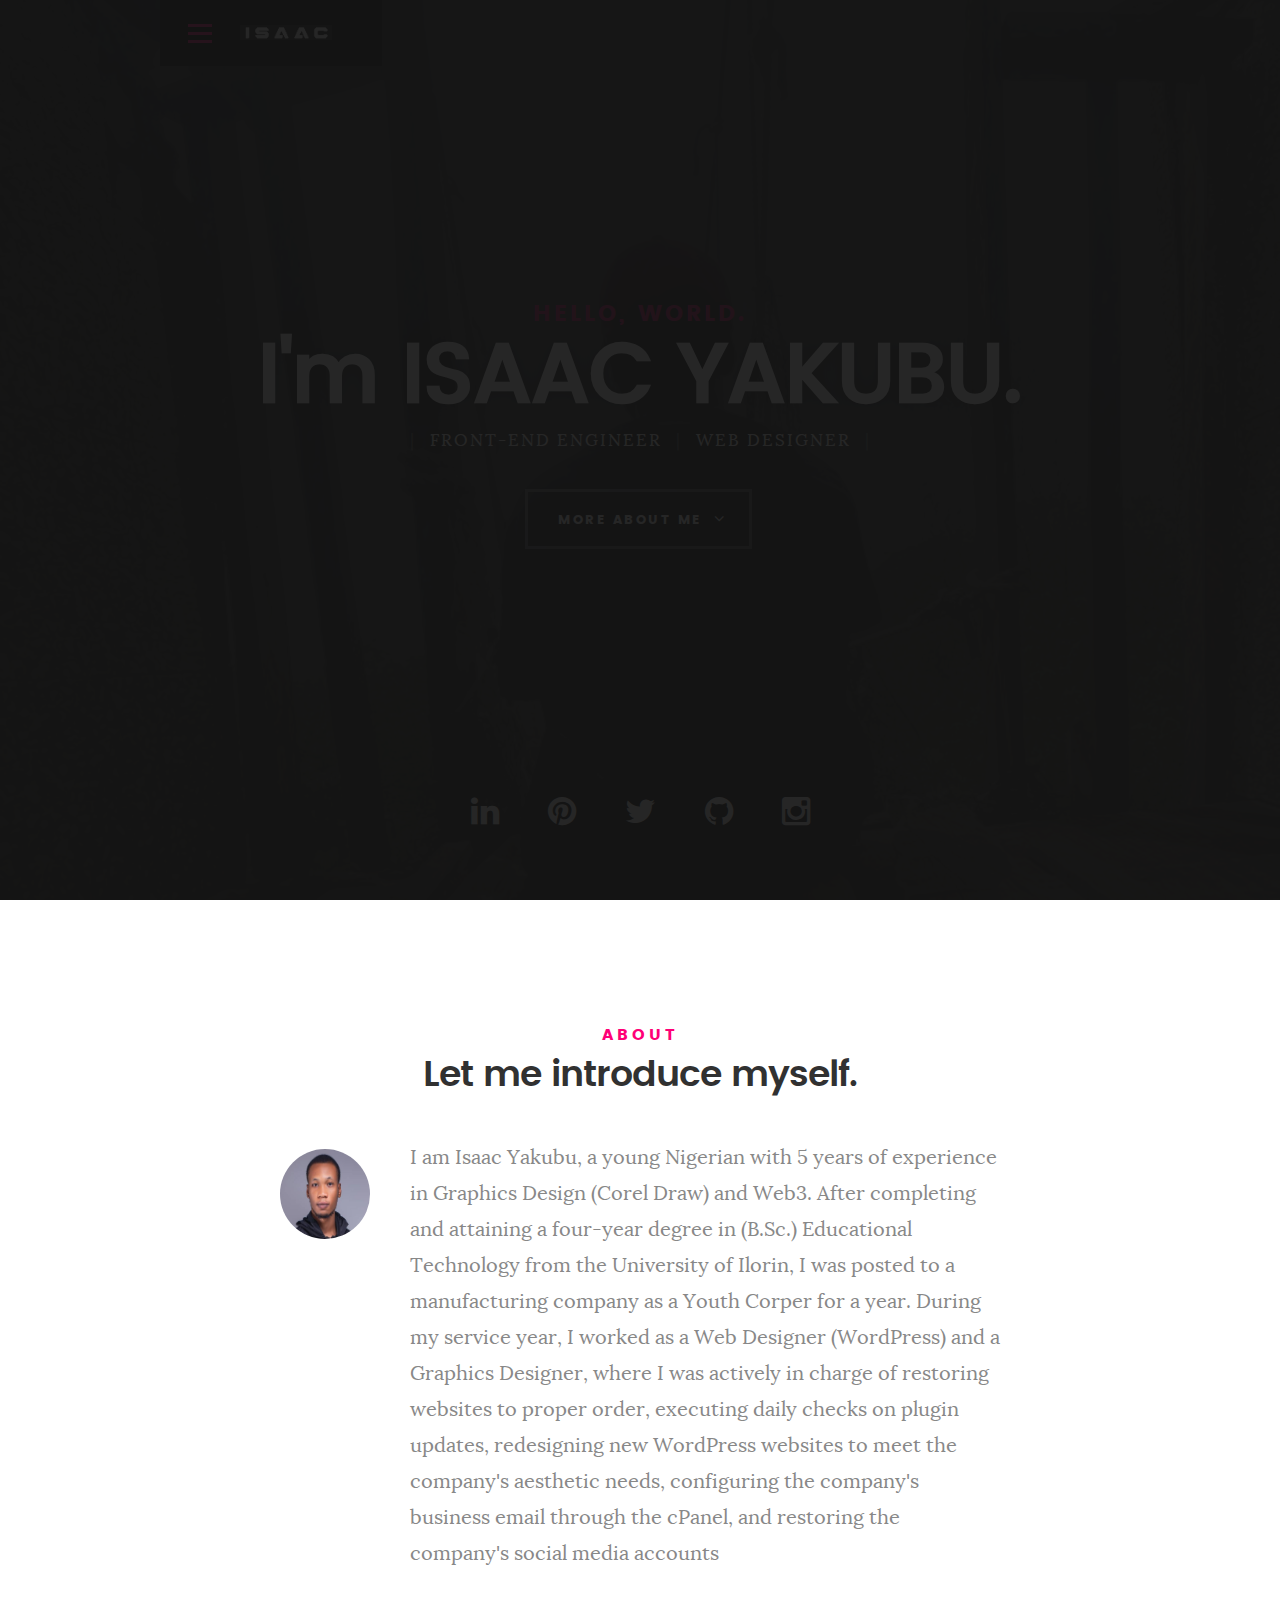
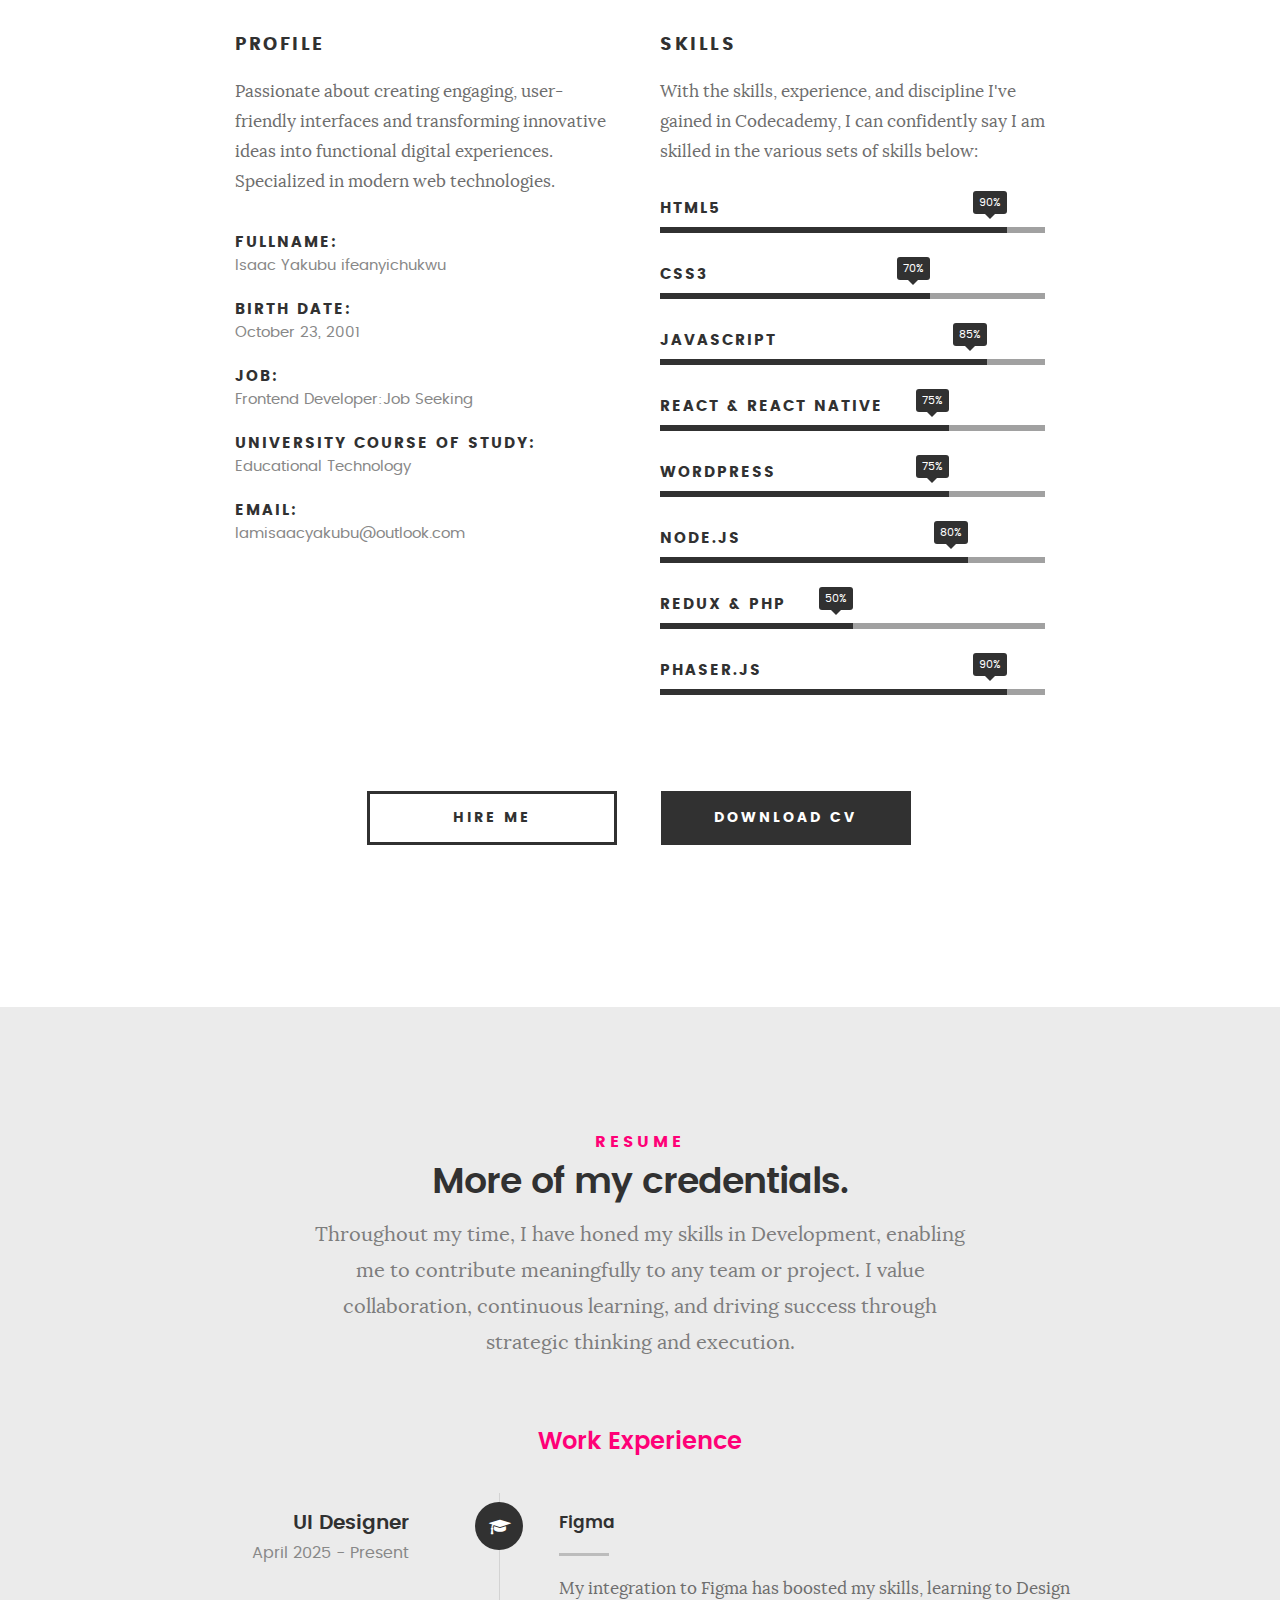
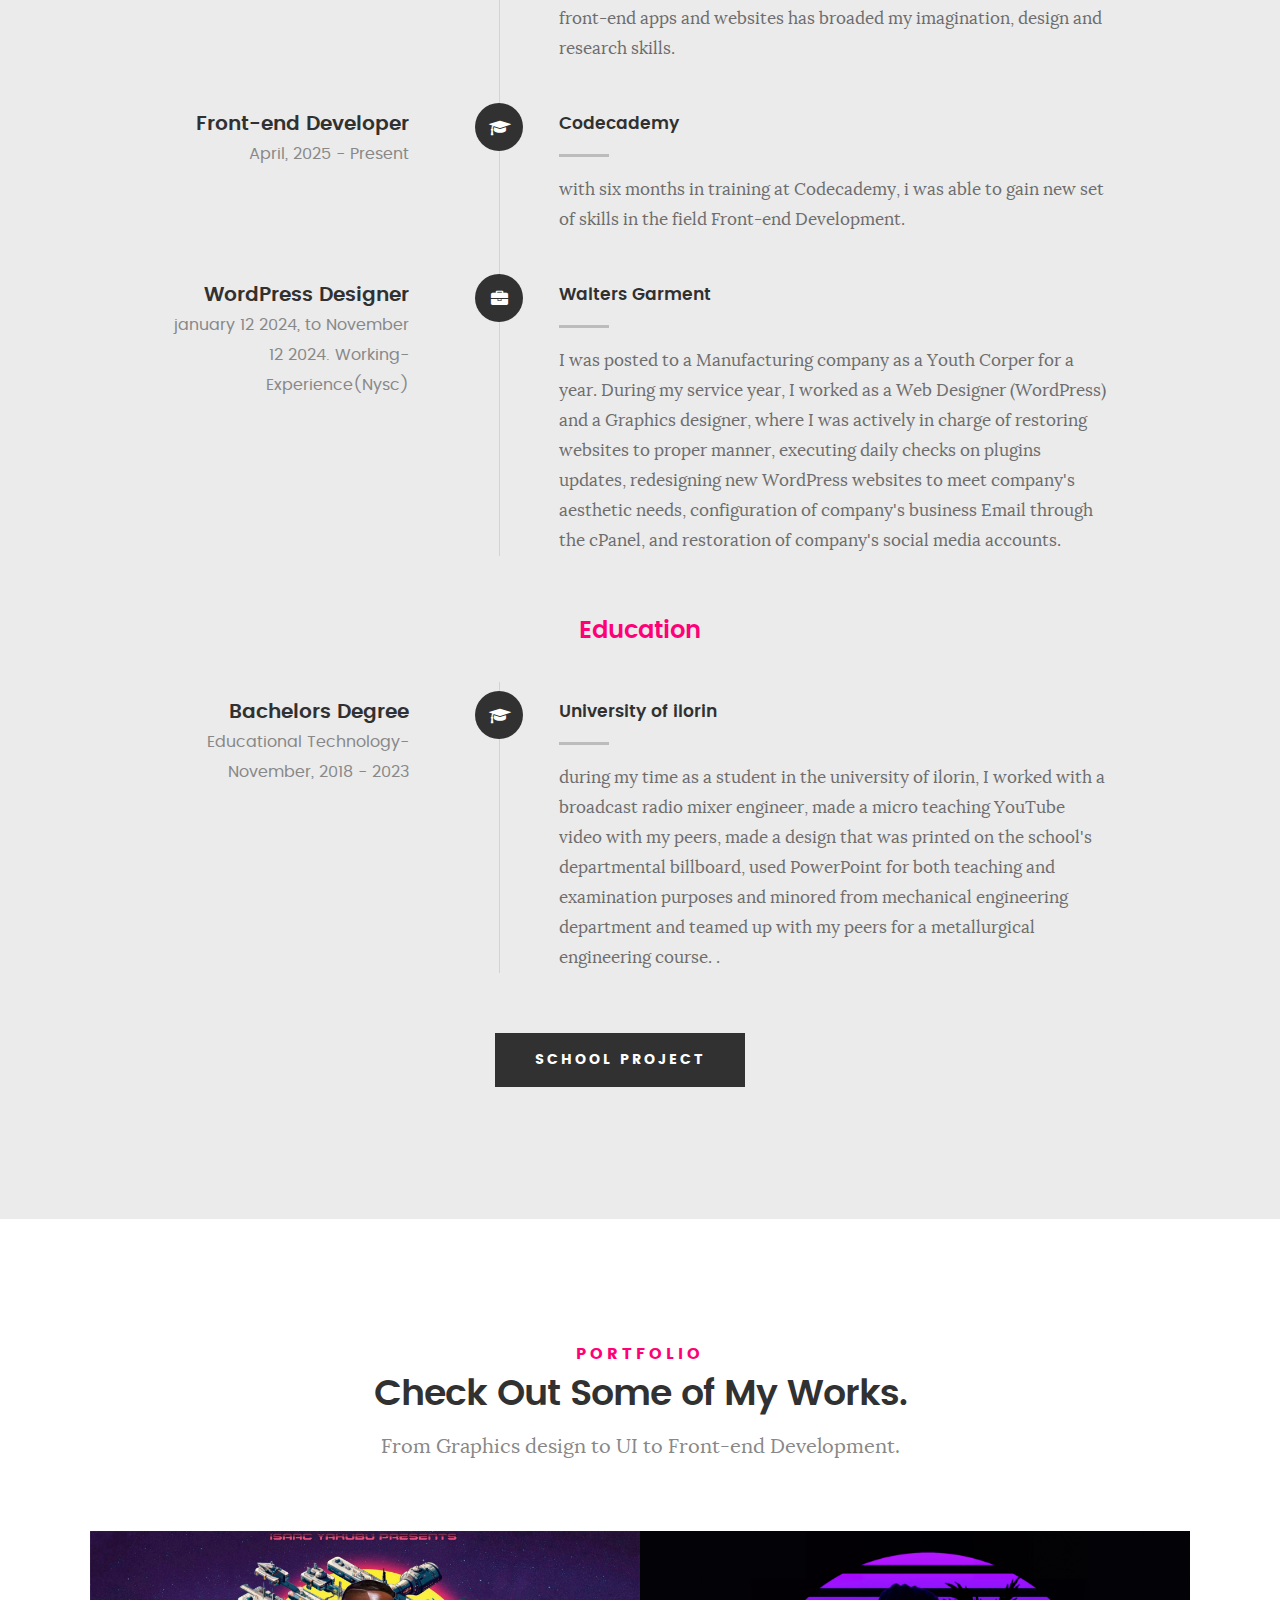
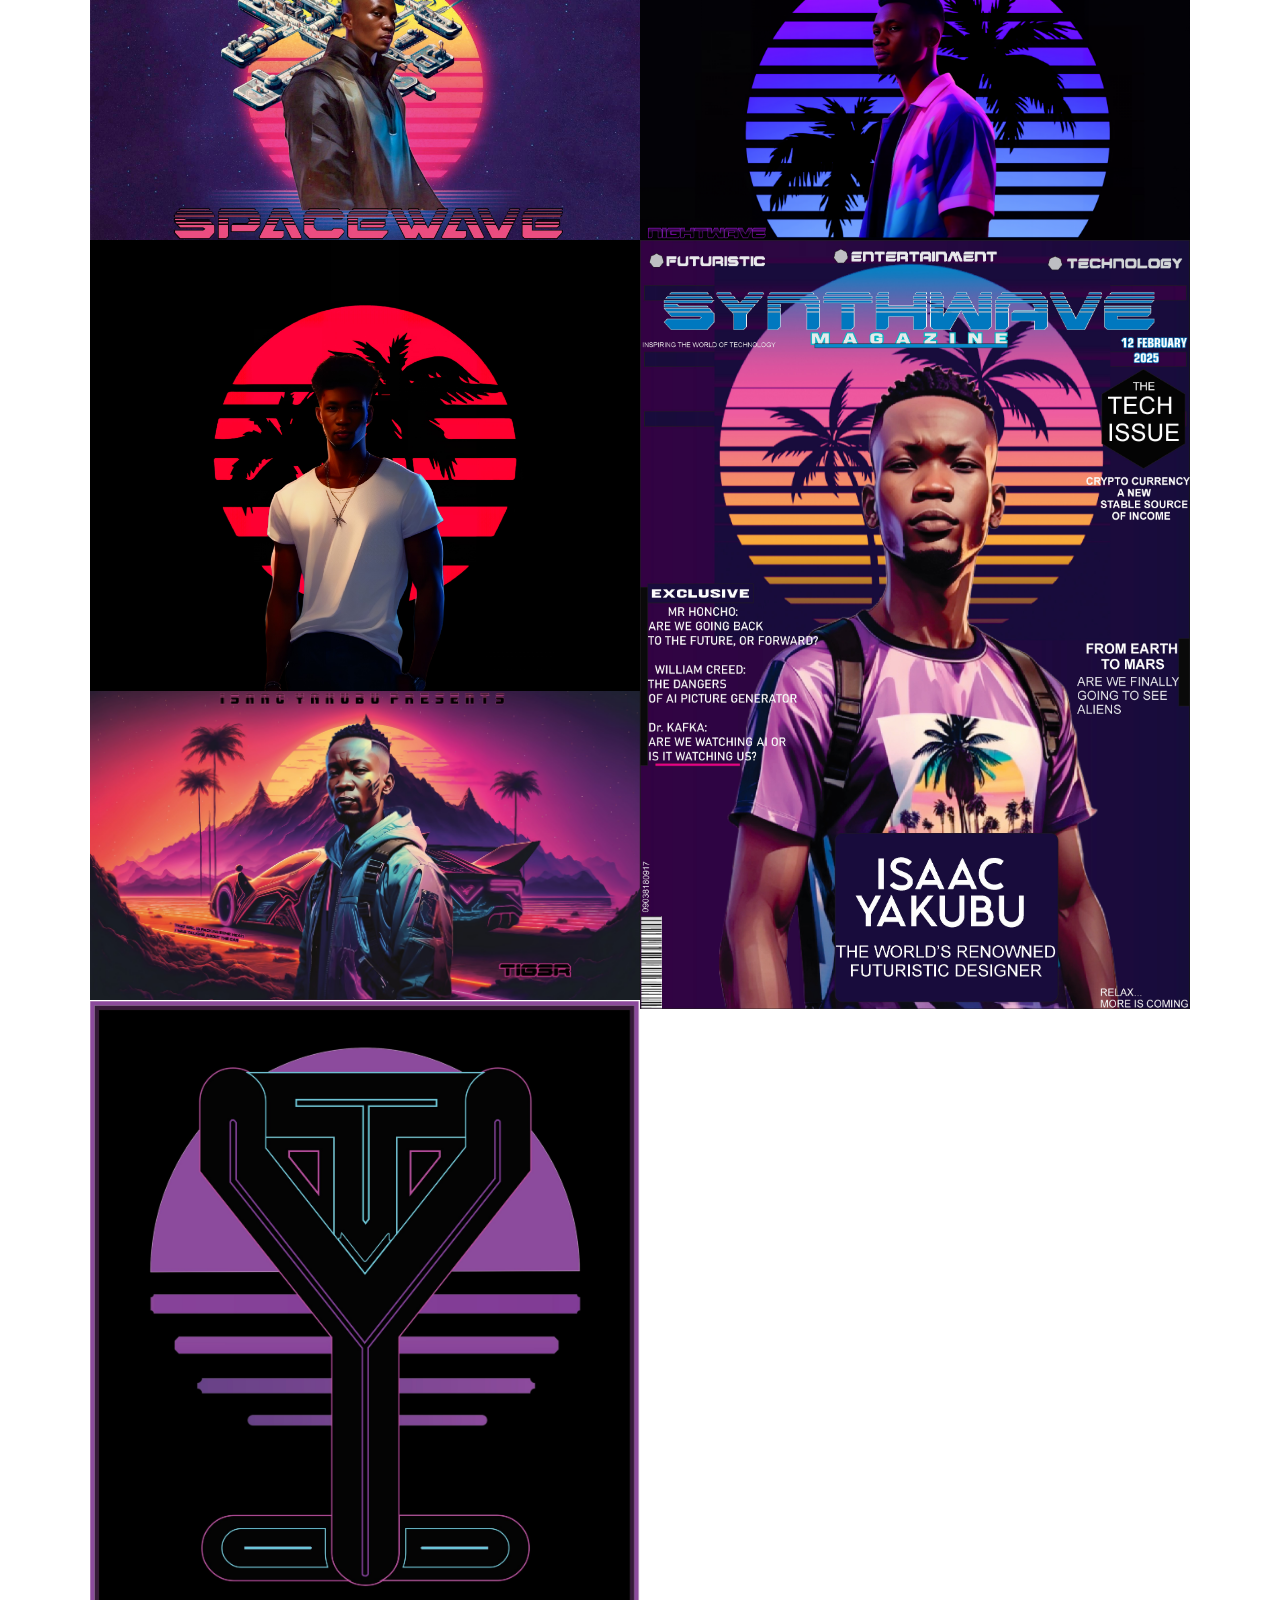
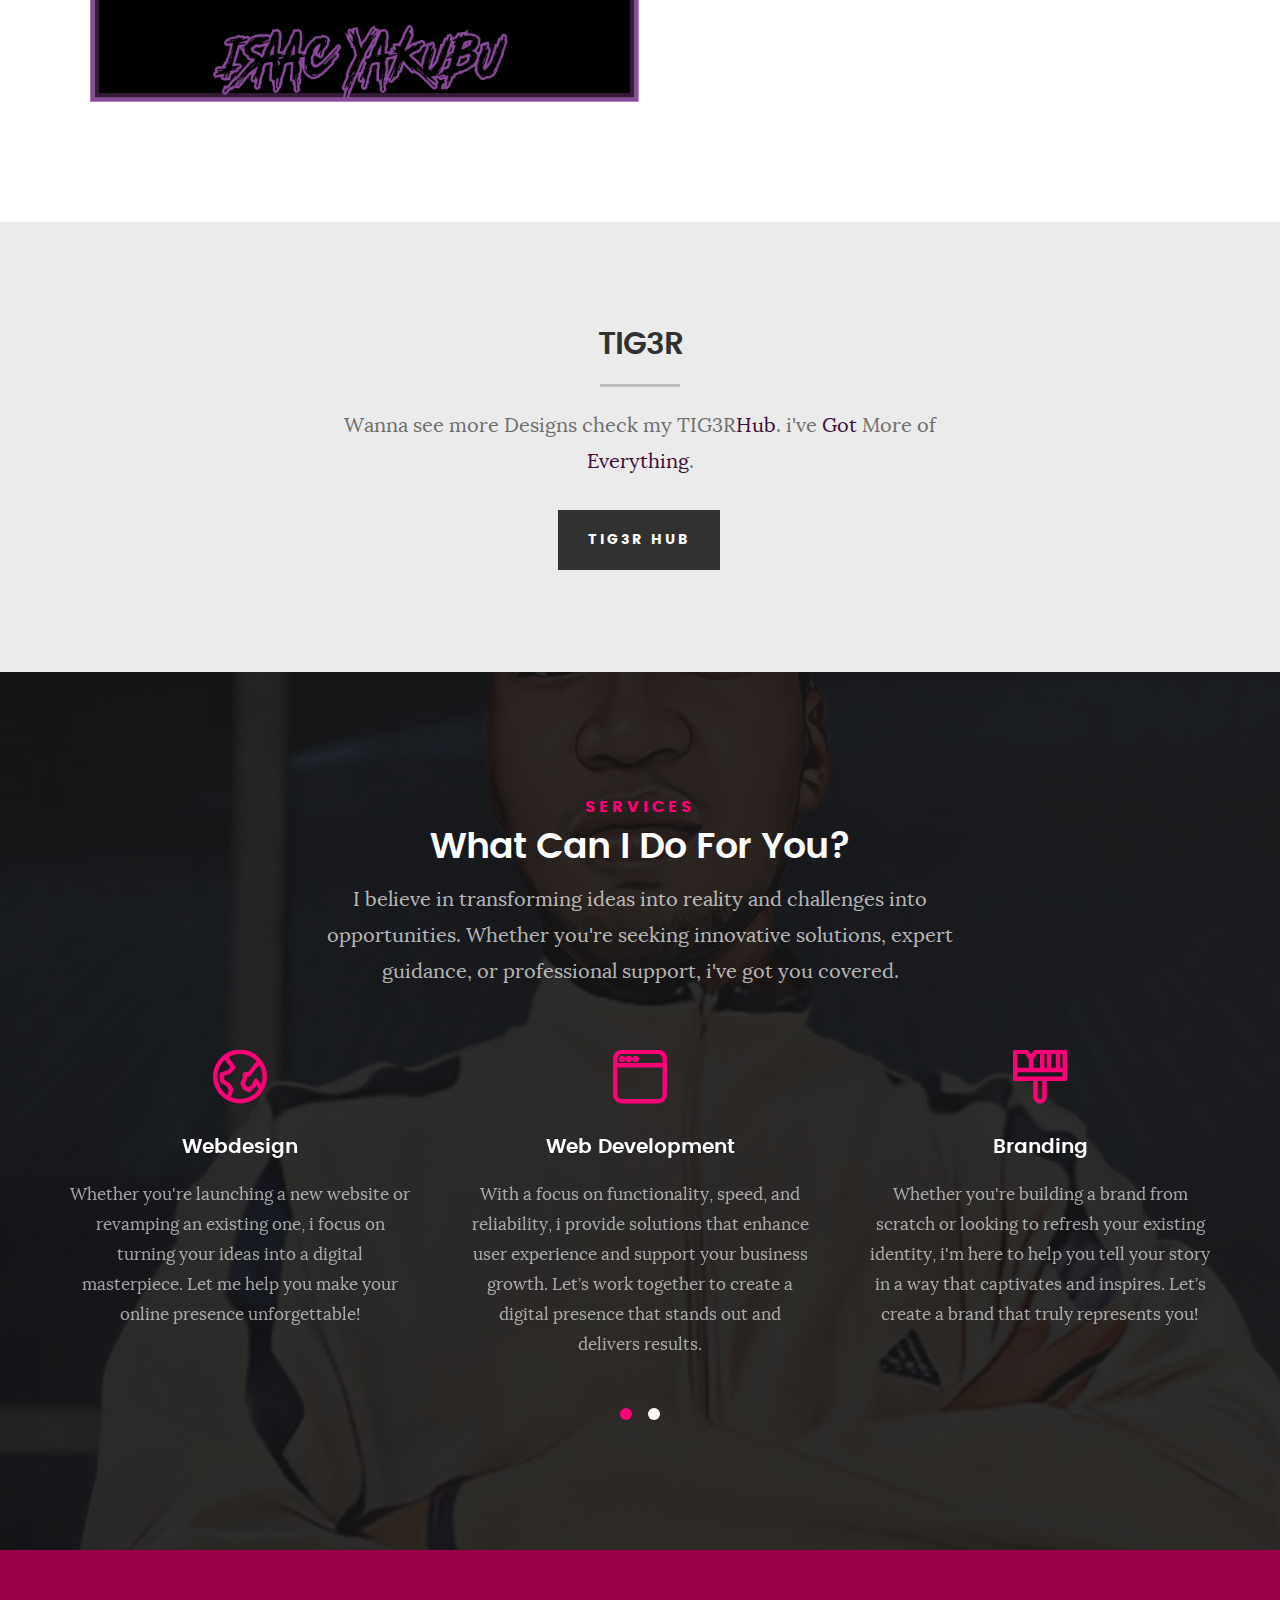
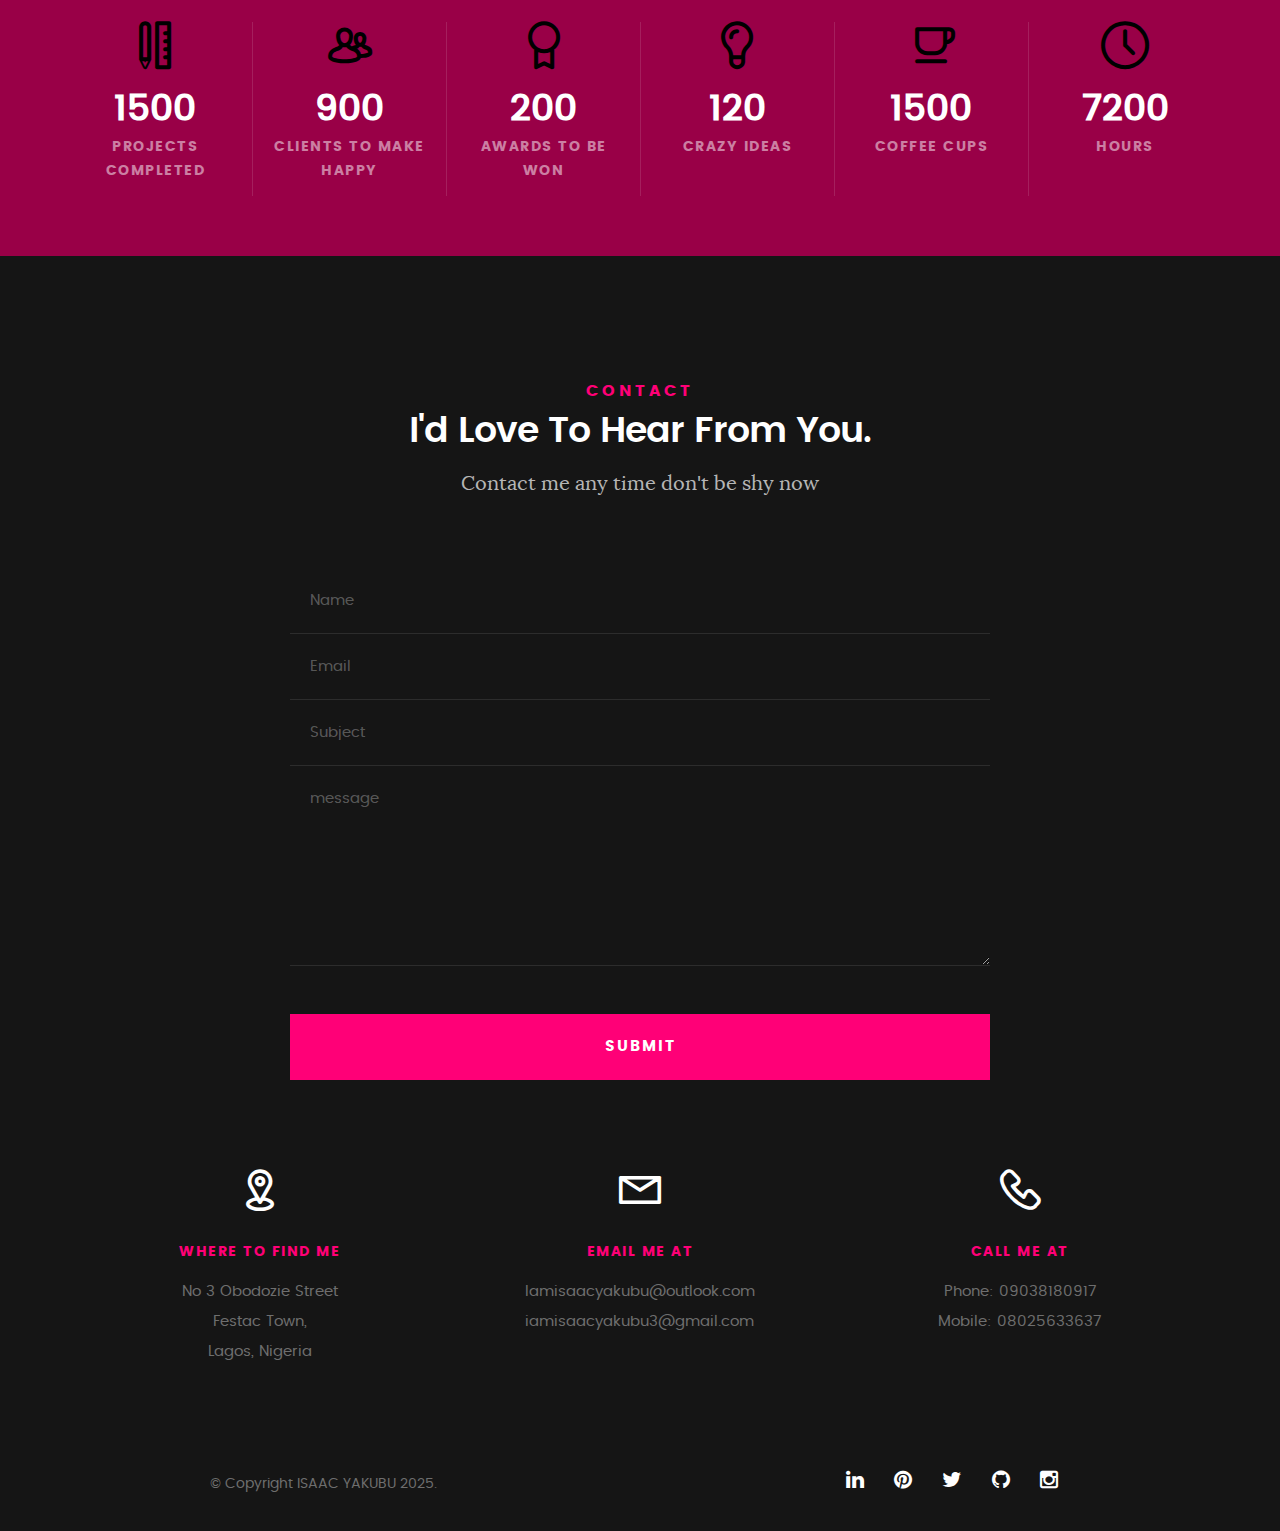
==== commit c277ec94: "optimised images for portfolio" ====
--- a/index.html
+++ b/index.html
@@ -497,7 +497,7 @@
 				   <div id="modal-02" class="popup-modal slider mfp-hide">	
 
 				     	<div class="media">
-				     		<img src="images/portfolio/modals/NIGHT SUN_6000x3375.jpg" alt="Nightwave" />
+				     		<img src="images/portfolio/modals/NIGHT SUN_6000x3375 copy.jpg" alt="Nightwave" />
 				     	</div>      	
 
 					   <div class="description-box">
@@ -556,7 +556,7 @@
 				   <div id="modal-05" class="popup-modal slider mfp-hide">	
 
 				     	<div class="media">
-				     		<img src="images/portfolio/modals/TIG3R X1 2.jpg" alt="" />
+				     		<img src="images/portfolio/modals/TIG3R X1 2.jpg" alt="Web-Development" />
 				     	</div>      	
 
 					   <div class="description-box">
